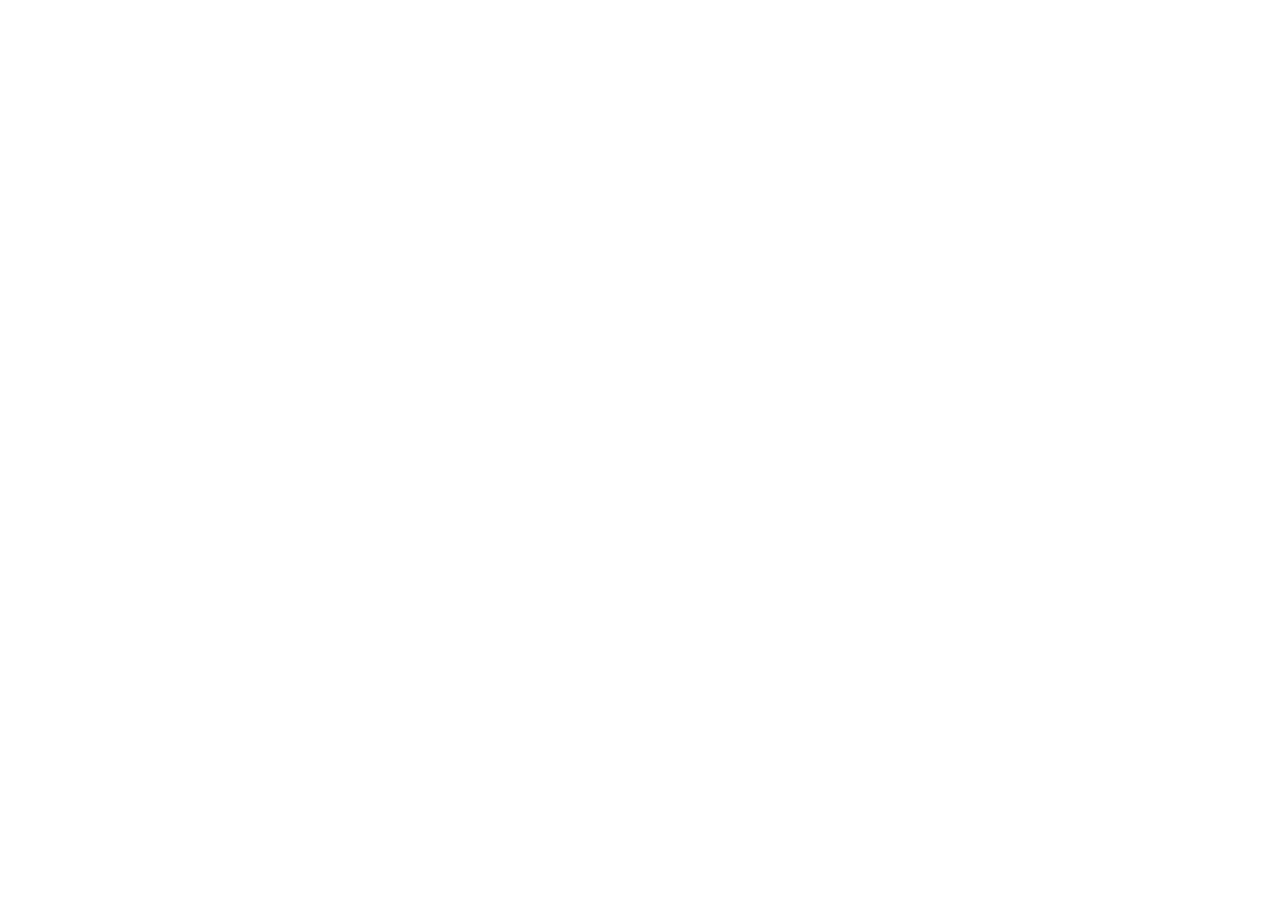
==== index.html @ bed50030 "deploy: 32149f157ea214a6df4cad5ee01e3d56b546dd2a" ====
<!DOCTYPE html>
<html lang="">
  <head>
    <meta charset="utf-8">
    <meta http-equiv="X-UA-Compatible" content="IE=edge">
    <meta name="viewport" content="width=device-width,initial-scale=1.0">
    <link rel="icon" href="favicon.ico">
    <title>RepoSense Report</title>
  <script defer src="js/chunk-vendors.js"></script><script defer src="js/index.js"></script></head>
  <body>
    <noscript>
      <strong>We're sorry but RepoSense Report doesn't work properly without JavaScript enabled. Please enable it to continue.</strong>
    </noscript>
    <div id="app"></div>
    <!-- built files will be auto injected -->
  </body>
</html>
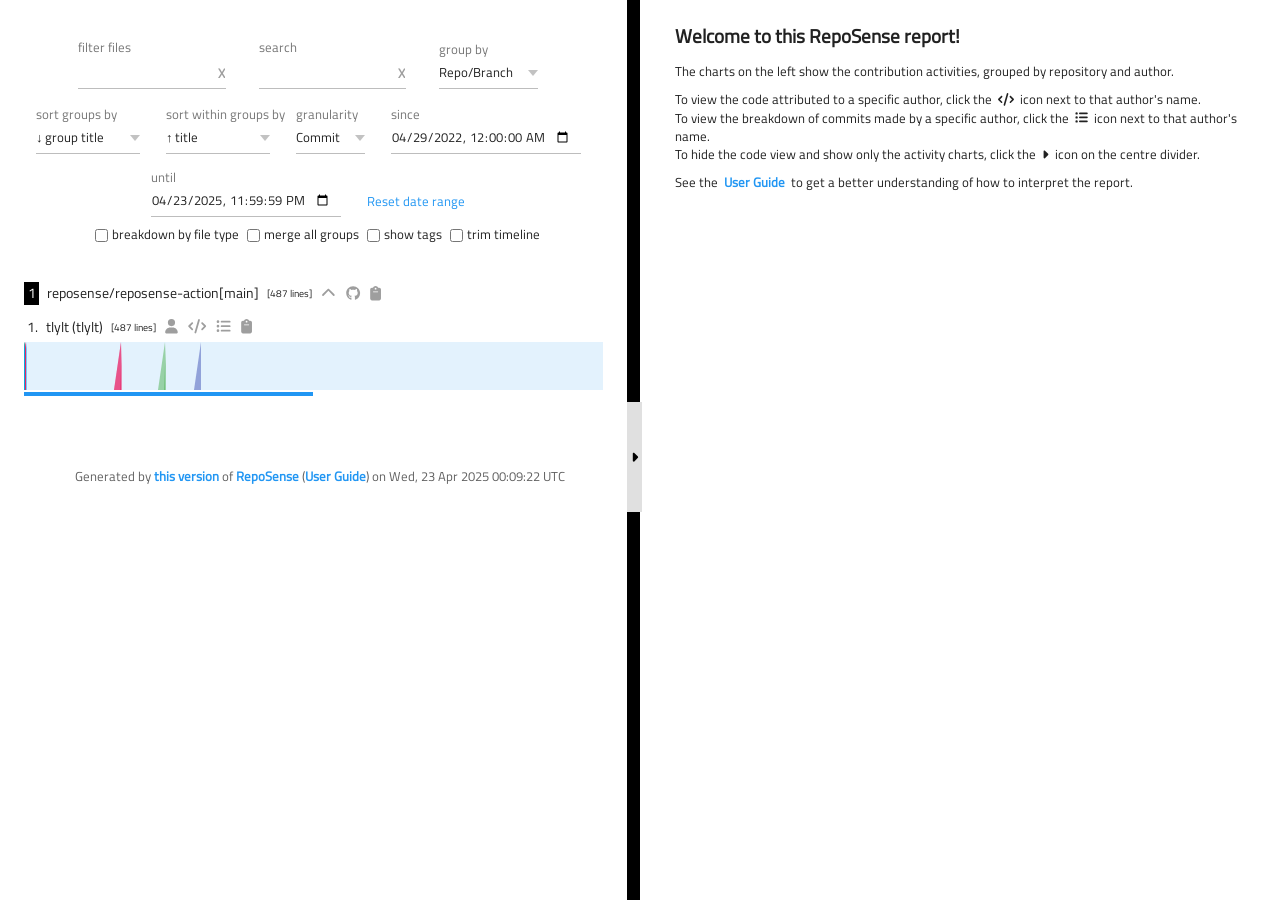
==== commit 907a0f73: "deploy: 32149f157ea214a6df4cad5ee01e3d56b546dd2a" ====
--- a/index.html
+++ b/index.html
@@ -1,17 +1,21 @@
-<!DOCTYPE html>
-<html lang="">
-  <head>
-    <meta charset="utf-8">
-    <meta http-equiv="X-UA-Compatible" content="IE=edge">
-    <meta name="viewport" content="width=device-width,initial-scale=1.0">
-    <link rel="icon" href="favicon.ico">
-    <title>RepoSense Report</title>
-  <script defer src="js/chunk-vendors.js"></script><script defer src="js/index.js"></script></head>
-  <body>
-    <noscript>
-      <strong>We're sorry but RepoSense Report doesn't work properly without JavaScript enabled. Please enable it to continue.</strong>
-    </noscript>
-    <div id="app"></div>
-    <!-- built files will be auto injected -->
-  </body>
-</html>
+<!DOCTYPE html>
+<html lang="">
+  <head>
+    <meta charset="utf-8">
+    <meta http-equiv="X-UA-Compatible" content="IE=edge">
+    <meta name="viewport" content="width=device-width,initial-scale=1.0">
+    <link rel="icon" href="./favicon.ico">
+    <title>RepoSense Report</title>
+    <script type="module" crossorigin src="./assets/index-CnMuSZ1N.js"></script>
+    <link rel="modulepreload" crossorigin href="./assets/vue-vendor-dPXcRnxm.js">
+    <link rel="modulepreload" crossorigin href="./assets/highlight-js-nKnM-URB.js">
+    <link rel="stylesheet" crossorigin href="./assets/index-B0mBpi3J.css">
+  </head>
+  <body>
+    <noscript>
+      <strong>We're sorry but RepoSense Report doesn't work properly without JavaScript enabled. Please enable it to continue.</strong>
+    </noscript>
+    <div id="app"></div>
+    <!-- built files will be auto injected -->
+  </body>
+</html>
--- a/assets/index-B0mBpi3J.css
+++ b/assets/index-B0mBpi3J.css
@@ -0,0 +1 @@
+.markdown[data-v-3e87b3c9]{overflow-x:auto;padding:0 1.5rem}.title[data-v-52ff9225]{overflow-x:auto;padding:0 1.5rem;text-align:initial}.ramp[data-v-3cc13e5b]{background-color:#e3f2fd;font-size:100%;height:3rem;overflow:hidden;position:relative}.ramp__slice[data-v-3cc13e5b]{border-left-color:#0000;border-left-style:solid;display:block;height:0;position:absolute;width:0}.ramp__slice--color0[data-v-3cc13e5b]{border-bottom:3rem rgba(255,152,0,.5) solid}.ramp__slice--color1[data-v-3cc13e5b]{border-bottom:3rem rgba(3,169,244,.5) solid}.ramp__slice--color2[data-v-3cc13e5b]{border-bottom:3rem rgba(76,175,80,.5) solid}.ramp__slice--color3[data-v-3cc13e5b]{border-bottom:3rem rgba(63,81,181,.5) solid}.ramp__slice--color4[data-v-3cc13e5b]{border-bottom:3rem rgba(233,30,99,.5) solid}.ramp__slice--color-deletes[data-v-3cc13e5b]{border-bottom:3rem rgba(244,67,54,.7) solid}.ramp-padding[data-v-3cc13e5b]{height:100%;position:relative}.date-indicators[data-v-3cc13e5b]{color:#616161;display:flex;justify-content:space-between;padding-top:1px}.stacked-bar-container[data-v-548faf88]{display:flex;flex-wrap:wrap}.stacked-bar__contrib--bar[data-v-548faf88]{background-color:#2196f3;height:4px;margin-top:2px}.commit-message[data-v-55b24e1c]{border:1px solid transparent;padding:5px}.commit-message[data-v-55b24e1c]:focus,.commit-message[data-v-55b24e1c]:focus-within{border:1px solid #2196F3}.commit-message.active .body[data-v-55b24e1c]{background-color:#fff;border:1px solid #616161;display:grid;margin:.25rem 0;overflow-x:auto;padding:.4rem;resize:none}.commit-message.active .body pre[data-v-55b24e1c]{font-family:SFMono-Regular,Consolas,Liberation Mono,Menlo,monospace;font-size:.75rem;position:relative}.commit-message.active .body pre .dashed-border[data-v-55b24e1c]{border-right:1px dashed #9E9E9E;height:100%;pointer-events:none;position:absolute;top:0;width:72ch}.commit-message .code-merge-icon[data-v-55b24e1c]{color:#9e9e9e}.commit-message .code-merge-icon .fa-code-merge[data-v-55b24e1c]{width:.65rem}.commit-message .body[data-v-55b24e1c]{display:none}.commit-message .tag[data-v-55b24e1c]{cursor:pointer}.commit-message .tag[data-v-55b24e1c]:focus{border:1px solid #2196F3;outline:none}.commit-message--button[data-v-55b24e1c]{color:#9e9e9e;padding-left:.5rem}.commit-message--button[data-v-55b24e1c]:hover{cursor:pointer}.commit-message pre[data-v-55b24e1c]{margin:0}.commit-message span.loc[data-v-55b24e1c]{color:#9e9e9e}.commit-message .message-title[data-v-55b24e1c]{font-family:SFMono-Regular,Consolas,Liberation Mono,Menlo,monospace;font-size:.75rem;display:inline}.commit-message .message-title .within-border[data-v-55b24e1c]{display:inline}.commit-message .message-title .not-within-border[data-v-55b24e1c]{border-left:1px dashed #9E9E9E;display:inline}.all-checkbox[data-v-f1dfdb49]{background-color:#000;color:#fff}.mui-checkbox--fileType[data-v-f1dfdb49]{vertical-align:middle}.tag[data-v-beac36b0]{font-size:.65rem;font-weight:400;background:#757575;border-radius:5px;color:#fff;display:inline-block;margin:.2rem .2rem .2rem 0;padding:0 3px}.tag .fa-tags[data-v-beac36b0]{width:.65rem}#tab-zoom .zoom__title--granularity[data-v-beac36b0]{font-size:.65rem;font-weight:400;margin-top:.5rem}#tab-zoom .zoom__title--tags[data-v-beac36b0]{margin:.25rem 0}#tab-zoom .zoom__title--tags .tag[data-v-beac36b0]{cursor:pointer}#tab-zoom .zoom__toggle-commit-message-body[data-v-beac36b0]{padding-top:10px}#tab-zoom .zoom__day[data-v-beac36b0],#tab-zoom .zoom__title[data-v-beac36b0]{font-size:.8rem;font-weight:400}#tab-zoom .zoom__day h3[data-v-beac36b0],#tab-zoom .zoom__title h3[data-v-beac36b0]{font-size:1.2rem;font-weight:700}.tag[data-v-2cfc7117]{font-size:.65rem;font-weight:400;background:#757575;border-radius:5px;color:#fff;display:inline-block;margin:.2rem .2rem .2rem 0;padding:0 3px}.tag .fa-tags[data-v-2cfc7117]{width:.65rem}.blurb-wrapper[data-v-2cfc7117]{padding-bottom:5px}.blurb-wrapper .blurb[data-v-2cfc7117]{background-color:#f6f8fa;border-color:#e9ebef;border-radius:4px;border-style:solid;border-width:1px;overflow-y:hidden;padding-top:10px;text-align:initial}.logo{display:flex;justify-content:flex-end;margin-top:5px}#summary .summary-status{text-align:center}#summary .icon-button{color:#9e9e9e;padding:0 1.2px;text-decoration:none;cursor:pointer}#summary .broken-link .icon-button{cursor:default}#summary .summary-picker{align-items:center;display:flex;flex-flow:row wrap;justify-content:center;margin-bottom:2rem}#summary .summary-picker__section{align-items:inherit;display:flex;flex:0 1 auto;flex-flow:inherit;justify-content:inherit}#summary .summary-picker__checkboxes label{margin-left:.5rem}#summary .summary-picker__checkboxes span{margin-left:.25rem}#summary .summary-picker .mui-textfield,#summary .summary-picker .mui-select{font-size:.8rem;font-weight:400;margin:.5rem;padding-right:10px}#summary .summary-picker .mui-btn{font-size:.8rem;font-weight:400;background:transparent;box-shadow:none;color:#9e9e9e;font-weight:700;left:-8px;margin:0;padding:0;vertical-align:middle}#summary .summary-picker .search_box,#summary .summary-picker .filter_file{align-items:center;display:flex}#summary .summary-picker input{font-size:.8rem;font-weight:400;padding-right:10px}#summary .summary-picker label{font-size:.8rem;font-weight:400;overflow-y:hidden;text-align:left;width:fit-content}#summary .summary-picker input,#summary .summary-picker select{font-size:.8rem;font-weight:400}#summary .summary-charts{margin-bottom:1.4rem}#summary .summary-charts__title{align-items:center;display:flex;flex-wrap:wrap;font-weight:700;text-align:left}#summary .summary-charts__title>*{padding-right:.5rem}#summary .summary-charts__title--index{background:#000;color:#fff;overflow:hidden;padding:.1em .25em;vertical-align:middle;font-size:.9rem;font-weight:400}#summary .summary-charts__title--groupname{font-size:.9rem;font-weight:400;padding:.5rem}#summary .summary-charts__title--percentile{font-size:.65rem;font-weight:400;color:#9e9e9e;margin-left:auto}#summary .summary-charts__title--contribution{font-size:.65rem;font-weight:400;display:inline}#summary .summary-charts__title--tags{margin:.25rem 0}#summary .summary-charts__fileType--breakdown{overflow-y:hidden}#summary .summary-charts__fileType--breakdown__legend{font-size:.8rem;font-weight:400;display:inline;float:left}#summary .summary-chart{display:inline-block;margin-bottom:1rem;position:relative;text-align:left;width:100%}#summary .summary-chart__title{align-items:center;clear:left;display:flex}#summary .summary-chart__title>*{padding-right:.5rem}#summary .summary-chart__title--index{margin-left:3px}#summary .summary-chart__title--repo{font-weight:700}#summary .summary-chart__title--index:after{content:"."}#summary .summary-chart__title--repo{padding-right:.25rem}#summary .summary-chart__title--contribution{font-size:.65rem;font-weight:400}#summary .summary-chart__title--percentile{font-size:.65rem;font-weight:400;color:#9e9e9e;margin-left:auto;padding-right:0}#summary .summary-chart__ramp{position:relative}#summary .summary-chart__ramp .overlay{height:100%;position:absolute;top:0}#summary .summary-chart__ramp .overlay.show{background-color:#ffffff80;border:1px dashed #000}#summary .summary-chart__ramp .overlay.edge{border-right:1px dashed #000}#summary .active-icon{background-color:#4caf50;border-radius:2px;color:#fff}#summary .active-background{background-color:#fff59d}.error-message-box__show-more-container{display:flex;justify-content:flex-end;margin-top:.3rem}.hljs{background:#fff;color:#333;display:block;overflow-x:auto;padding:.5em}.hljs-comment,.hljs-meta{color:#5d635a}.hljs-variable,.hljs-template-variable,.hljs-strong,.hljs-emphasis,.hljs-quote{color:#df5000}.hljs-keyword,.hljs-selector-tag,.hljs-type{color:#d73a49}.hljs-literal,.hljs-symbol,.hljs-bullet,.hljs-attribute{color:#0086b3}.hljs-section,.hljs-name{color:#468c5a}.hljs-tag{color:#333}.hljs-title,.hljs-attr,.hljs-selector-id,.hljs-selector-class,.hljs-selector-attr,.hljs-selector-pseudo{color:#6f42c1}.hljs-addition{background-color:#eaffea;color:#55a532}.hljs-deletion{background-color:#ffecec;color:#bd2c00}.hljs-link{text-decoration:underline}.hljs-number{color:#005cc5}.hljs-string{color:#032f62}.segment{border-left:.25rem solid #4CAF50}.segment .code{background-color:#bff6cf;padding-left:1rem}.segment .line-number{color:#9e9e9e;float:left;-webkit-touch-callout:none;-webkit-user-select:none;-khtml-user-select:none;-moz-user-select:none;-ms-user-select:none;user-select:none;width:2rem}.segment .line-number [class^=hljs]{color:#9e9e9e}.segment .line-content{padding-left:2rem;word-break:break-word}.segment.isNotFullCredit .code{background-color:#e6ffed}.segment.untouched{border-left:.25rem solid #BDBDBD;height:20px;position:relative}.segment.untouched.active{height:auto}.segment.untouched.active .code{background-color:#fff}.segment.untouched .closer{cursor:pointer;margin:.2rem 0 0 -.45rem;position:absolute}.segment.untouched .closer.bottom{margin:-1.05rem 0 0 -.45rem}.segment.untouched .closer .icon{background-color:#fff;color:#9e9e9e;width:.75em}.file-content{background-color:#fafbfc;border:solid #E1E4E8;border-radius:0 0 4px 4px;border-width:0 1px 1px 1px}.files{clear:left}.files .file pre{font-family:SFMono-Regular,Consolas,Liberation Mono,Menlo,monospace;font-size:.75rem;display:grid;margin-top:0}.files .file pre .hljs{display:inherit;padding:0;white-space:pre-wrap}.files .ignored-tag{background-color:#000;color:#fff}.files .title{font-size:.9rem;font-weight:400;background-color:#fafbfc;border:1px solid #E1E4E8;border-radius:4px 4px 0 0;display:flex;flex-wrap:wrap;margin-top:1rem;padding:.3em .5em;position:unset;top:0;white-space:pre-wrap;word-break:break-all;z-index:10}.files .title.sticky{position:sticky}.files .title.max-zIndex{z-index:250}.files .title .caret{cursor:pointer;order:-2;overflow-wrap:break-word}.files .title .index{order:-2}.files .title .path .in{color:#757575}.files .title .loc{color:#9e9e9e}.files .title .button{color:#9e9e9e;margin-left:.5rem;text-decoration:none}.files .title .icons{margin-right:8px;vertical-align:middle}.files .title .selected-parameter{font-weight:700}.files .title .selected-label{font-size:.8rem;font-weight:400;order:-1}.files .title .author-breakdown{overflow-y:hidden}.files .title .author-breakdown__legend{font-size:.8rem;font-weight:400;display:inline;float:left;padding-right:8px}.files .binary-segment{background-color:#fff}.files .binary-segment .indicator{float:left;font-weight:700;padding-left:1rem}.files .binary-segment .bin-text{color:#424242;padding-left:4rem}.files .ignored-segment{background-color:#fff}.files .ignored-segment .ignore-text{color:#424242;padding-left:4rem}#tab-authorship .title .contribution .radio-button--search{float:left;margin:1.75rem 2rem 0 0}#tab-authorship .title .contribution .radio-button--checkbox{float:left;margin:0 2rem 0 0;vertical-align:middle}#tab-authorship .title .contribution .mui-form--inline{font-size:.8rem;font-weight:400;align-items:flex-end;display:flex;flex-wrap:wrap}#tab-authorship .title .contribution .mui-form--inline #search{font-size:.8rem;font-weight:400;margin-top:1.25rem;min-width:130px;padding:.5rem 1rem .25rem;width:70%}#tab-authorship .title .contribution .mui-form--inline #submit-button{font-size:.8rem;font-weight:400;background-color:#2196f3;color:#fff;margin:1rem 0 0 .25rem;padding:.5rem 1rem .25rem}#tab-authorship .title .contribution .searchbox{margin-bottom:1em}#tab-authorship .title .contribution .select{font-weight:700}#tab-authorship .title .contribution .loc{font-weight:bolder}#tab-authorship .title .contribution .mui-checkbox--fileType{vertical-align:middle}#tab-authorship .title .contribution .binary-fileType,#tab-authorship .title .contribution .ignored-fileType{background-color:#fff;color:#424242}#tab-authorship .files{clear:left}#tab-authorship .empty{text-align:center}#tab-authorship .background-color-legend{align-items:center;display:flex;flex-direction:row}#tab-authorship .background-color-legend .bold{font-weight:700}#tab-authorship .background-color-legend .color-circle{border:1px solid lightgrey;border-radius:50%;margin-left:5px;margin-right:5px;min-height:15px;min-width:15px}#tab-authorship .background-color-legend .full-credit-color{background-color:#bff6cf}#tab-authorship .background-color-legend .full-credit-color.isMergeGroup{background-color:#bdbdbd}#tab-authorship .background-color-legend .partial-credit-color{background-color:#e6ffed}#tab-authorship .background-color-legend .partial-credit-color.isMergeGroup{background-color:#eee}/*! normalize.css v8.0.0 | MIT License | github.com/necolas/normalize.css */hr{-webkit-box-sizing:content-box;box-sizing:content-box;height:0;overflow:visible}abbr[title]{border-bottom:none;text-decoration:underline;-webkit-text-decoration:underline dotted;text-decoration:underline dotted}[type=button],[type=reset],[type=submit],button{-webkit-appearance:button}[type=button]::-moz-focus-inner,[type=reset]::-moz-focus-inner,[type=submit]::-moz-focus-inner,button::-moz-focus-inner{border-style:none;padding:0}[type=button]:-moz-focusring,[type=reset]:-moz-focusring,[type=submit]:-moz-focusring,button:-moz-focusring{outline:1px dotted ButtonText}legend{-webkit-box-sizing:border-box;box-sizing:border-box;color:inherit;display:table;max-width:100%;padding:0;white-space:normal}[type=checkbox],[type=radio]{-webkit-box-sizing:border-box;box-sizing:border-box;padding:0}html{-webkit-tap-highlight-color:transparent}body{font-family:Arial,Verdana,Tahoma;font-size:14px;font-weight:400;line-height:1.429;color:#000000de;background-color:#fff}a{color:#2196f3;text-decoration:none}a:focus,a:hover{text-decoration:underline}a:focus{outline:thin dotted;outline:5px auto -webkit-focus-ring-color;outline-offset:-2px}p{margin:0 0 10px}ol,ul{margin-top:0;margin-bottom:10px}hr{margin-top:20px;margin-bottom:20px;border:0;height:1px;background-color:#0000001f}strong{font-weight:700}abbr[title]{cursor:help;-webkit-text-decoration-color:#2196F3;text-decoration-color:#2196f3}h1,h2,h3{margin-top:20px;margin-bottom:10px}h4,h5,h6{margin-top:10px;margin-bottom:10px}.mui--appbar-height{height:56px}.mui--appbar-min-height,.mui-appbar{min-height:56px}.mui--appbar-line-height{line-height:56px}.mui--appbar-top{top:56px}@media (orientation:landscape) and (max-height:480px){.mui--appbar-height{height:48px}.mui--appbar-min-height,.mui-appbar{min-height:48px}.mui--appbar-line-height{line-height:48px}.mui--appbar-top{top:48px}}@media (min-width:480px){.mui--appbar-height{height:64px}.mui--appbar-min-height,.mui-appbar{min-height:64px}.mui--appbar-line-height{line-height:64px}.mui--appbar-top{top:64px}}.mui-appbar{background-color:#2196f3;color:#fff}.mui-btn{font-weight:500;line-height:18px;text-transform:uppercase;color:#000000de;background-color:#fff;-webkit-transition:all .2s ease-in-out;transition:all .2s ease-in-out;display:inline-block;height:36px;padding:0 26px;margin:6px 0;border:none;border-radius:2px;cursor:pointer;-ms-touch-action:manipulation;touch-action:manipulation;background-image:none;text-align:center;line-height:36px;vertical-align:middle;white-space:nowrap;-webkit-user-select:none;-moz-user-select:none;-ms-user-select:none;user-select:none;font-size:14px;font-family:inherit;letter-spacing:.03em;position:relative;overflow:hidden}.mui-btn:active,.mui-btn:focus,.mui-btn:hover{color:#000000de;background-color:#fff}.mui-btn[disabled]:active,.mui-btn[disabled]:focus,.mui-btn[disabled]:hover{color:#000000de;background-color:#fff}.mui-btn.mui-btn--flat{color:#000000de;background-color:transparent}.mui-btn.mui-btn--flat:active,.mui-btn.mui-btn--flat:focus,.mui-btn.mui-btn--flat:hover{color:#000000de;background-color:#f2f2f2}.mui-btn.mui-btn--flat[disabled]:active,.mui-btn.mui-btn--flat[disabled]:focus,.mui-btn.mui-btn--flat[disabled]:hover{color:#000000de;background-color:transparent}.mui-btn:active,.mui-btn:focus,.mui-btn:hover{outline:0;text-decoration:none;color:#000000de}.mui-btn:focus,.mui-btn:hover{-webkit-box-shadow:0 0 2px rgba(0,0,0,.12),0 2px 2px rgba(0,0,0,.2);box-shadow:0 0 2px #0000001f,0 2px 2px #0003}@media all and (-ms-high-contrast:none),(-ms-high-contrast:active){.mui-btn:focus,.mui-btn:hover{-webkit-box-shadow:0 -1px 2px rgba(0,0,0,.12),-1px 0 2px rgba(0,0,0,.12),0 0 2px rgba(0,0,0,.12),0 2px 2px rgba(0,0,0,.2);box-shadow:0 -1px 2px #0000001f,-1px 0 2px #0000001f,0 0 2px #0000001f,0 2px 2px #0003}}@supports (-ms-ime-align:auto){.mui-btn:focus,.mui-btn:hover{-webkit-box-shadow:0 -1px 2px rgba(0,0,0,.12),-1px 0 2px rgba(0,0,0,.12),0 0 2px rgba(0,0,0,.12),0 2px 2px rgba(0,0,0,.2);box-shadow:0 -1px 2px #0000001f,-1px 0 2px #0000001f,0 0 2px #0000001f,0 2px 2px #0003}}.mui-btn:active:hover{-webkit-box-shadow:0 0 4px rgba(0,0,0,.12),1px 3px 4px rgba(0,0,0,.2);box-shadow:0 0 4px #0000001f,1px 3px 4px #0003}@media all and (-ms-high-contrast:none),(-ms-high-contrast:active){.mui-btn:active:hover{-webkit-box-shadow:0 -1px 2px rgba(0,0,0,.12),-1px 0 2px rgba(0,0,0,.12),0 0 4px rgba(0,0,0,.12),1px 3px 4px rgba(0,0,0,.2);box-shadow:0 -1px 2px #0000001f,-1px 0 2px #0000001f,0 0 4px #0000001f,1px 3px 4px #0003}}@supports (-ms-ime-align:auto){.mui-btn:active:hover{-webkit-box-shadow:0 -1px 2px rgba(0,0,0,.12),-1px 0 2px rgba(0,0,0,.12),0 0 4px rgba(0,0,0,.12),1px 3px 4px rgba(0,0,0,.2);box-shadow:0 -1px 2px #0000001f,-1px 0 2px #0000001f,0 0 4px #0000001f,1px 3px 4px #0003}}.mui-btn.mui--is-disabled,.mui-btn:disabled{cursor:not-allowed;pointer-events:none;opacity:.6;-webkit-box-shadow:none;box-shadow:none}.mui-btn+.mui-btn{margin-left:8px}.mui-btn--flat{background-color:transparent}.mui-btn--flat:active,.mui-btn--flat:active:hover,.mui-btn--flat:focus,.mui-btn--flat:hover{-webkit-box-shadow:none;box-shadow:none;background-color:#f2f2f2}.mui-btn--fab,.mui-btn--raised{-webkit-box-shadow:0 0 2px rgba(0,0,0,.12),0 2px 2px rgba(0,0,0,.2);box-shadow:0 0 2px #0000001f,0 2px 2px #0003}@media all and (-ms-high-contrast:none),(-ms-high-contrast:active){.mui-btn--fab,.mui-btn--raised{-webkit-box-shadow:0 -1px 2px rgba(0,0,0,.12),-1px 0 2px rgba(0,0,0,.12),0 0 2px rgba(0,0,0,.12),0 2px 2px rgba(0,0,0,.2);box-shadow:0 -1px 2px #0000001f,-1px 0 2px #0000001f,0 0 2px #0000001f,0 2px 2px #0003}}@supports (-ms-ime-align:auto){.mui-btn--fab,.mui-btn--raised{-webkit-box-shadow:0 -1px 2px rgba(0,0,0,.12),-1px 0 2px rgba(0,0,0,.12),0 0 2px rgba(0,0,0,.12),0 2px 2px rgba(0,0,0,.2);box-shadow:0 -1px 2px #0000001f,-1px 0 2px #0000001f,0 0 2px #0000001f,0 2px 2px #0003}}.mui-btn--fab:active,.mui-btn--raised:active{-webkit-box-shadow:0 0 4px rgba(0,0,0,.12),1px 3px 4px rgba(0,0,0,.2);box-shadow:0 0 4px #0000001f,1px 3px 4px #0003}@media all and (-ms-high-contrast:none),(-ms-high-contrast:active){.mui-btn--fab:active,.mui-btn--raised:active{-webkit-box-shadow:0 -1px 2px rgba(0,0,0,.12),-1px 0 2px rgba(0,0,0,.12),0 0 4px rgba(0,0,0,.12),1px 3px 4px rgba(0,0,0,.2);box-shadow:0 -1px 2px #0000001f,-1px 0 2px #0000001f,0 0 4px #0000001f,1px 3px 4px #0003}}@supports (-ms-ime-align:auto){.mui-btn--fab:active,.mui-btn--raised:active{-webkit-box-shadow:0 -1px 2px rgba(0,0,0,.12),-1px 0 2px rgba(0,0,0,.12),0 0 4px rgba(0,0,0,.12),1px 3px 4px rgba(0,0,0,.2);box-shadow:0 -1px 2px #0000001f,-1px 0 2px #0000001f,0 0 4px #0000001f,1px 3px 4px #0003}}.mui-btn--fab{position:relative;padding:0;width:55px;height:55px;line-height:55px;border-radius:50%;z-index:1}.mui-btn--primary{color:#fff;background-color:#2196f3}.mui-btn--primary:active,.mui-btn--primary:focus,.mui-btn--primary:hover{color:#fff;background-color:#39a1f4}.mui-btn--primary[disabled]:active,.mui-btn--primary[disabled]:focus,.mui-btn--primary[disabled]:hover{color:#fff;background-color:#2196f3}.mui-btn--primary.mui-btn--flat{color:#2196f3;background-color:transparent}.mui-btn--primary.mui-btn--flat:active,.mui-btn--primary.mui-btn--flat:focus,.mui-btn--primary.mui-btn--flat:hover{color:#2196f3;background-color:#f2f2f2}.mui-btn--primary.mui-btn--flat[disabled]:active,.mui-btn--primary.mui-btn--flat[disabled]:focus,.mui-btn--primary.mui-btn--flat[disabled]:hover{color:#2196f3;background-color:transparent}.mui-btn--dark{color:#fff;background-color:#424242}.mui-btn--dark:active,.mui-btn--dark:focus,.mui-btn--dark:hover{color:#fff;background-color:#4f4f4f}.mui-btn--dark[disabled]:active,.mui-btn--dark[disabled]:focus,.mui-btn--dark[disabled]:hover{color:#fff;background-color:#424242}.mui-btn--dark.mui-btn--flat{color:#424242;background-color:transparent}.mui-btn--dark.mui-btn--flat:active,.mui-btn--dark.mui-btn--flat:focus,.mui-btn--dark.mui-btn--flat:hover{color:#424242;background-color:#f2f2f2}.mui-btn--dark.mui-btn--flat[disabled]:active,.mui-btn--dark.mui-btn--flat[disabled]:focus,.mui-btn--dark.mui-btn--flat[disabled]:hover{color:#424242;background-color:transparent}.mui-btn--danger{color:#fff;background-color:#f44336}.mui-btn--danger:active,.mui-btn--danger:focus,.mui-btn--danger:hover{color:#fff;background-color:#f55a4e}.mui-btn--danger[disabled]:active,.mui-btn--danger[disabled]:focus,.mui-btn--danger[disabled]:hover{color:#fff;background-color:#f44336}.mui-btn--danger.mui-btn--flat{color:#f44336;background-color:transparent}.mui-btn--danger.mui-btn--flat:active,.mui-btn--danger.mui-btn--flat:focus,.mui-btn--danger.mui-btn--flat:hover{color:#f44336;background-color:#f2f2f2}.mui-btn--danger.mui-btn--flat[disabled]:active,.mui-btn--danger.mui-btn--flat[disabled]:focus,.mui-btn--danger.mui-btn--flat[disabled]:hover{color:#f44336;background-color:transparent}.mui-btn--accent{color:#fff;background-color:#ff4081}.mui-btn--accent:active,.mui-btn--accent:focus,.mui-btn--accent:hover{color:#fff;background-color:#ff5a92}.mui-btn--accent[disabled]:active,.mui-btn--accent[disabled]:focus,.mui-btn--accent[disabled]:hover{color:#fff;background-color:#ff4081}.mui-btn--accent.mui-btn--flat{color:#ff4081;background-color:transparent}.mui-btn--accent.mui-btn--flat:active,.mui-btn--accent.mui-btn--flat:focus,.mui-btn--accent.mui-btn--flat:hover{color:#ff4081;background-color:#f2f2f2}.mui-btn--accent.mui-btn--flat[disabled]:active,.mui-btn--accent.mui-btn--flat[disabled]:focus,.mui-btn--accent.mui-btn--flat[disabled]:hover{color:#ff4081;background-color:transparent}.mui-btn--small{height:30.6px;line-height:30.6px;padding:0 16px;font-size:13px}.mui-btn--large{height:54px;line-height:54px;padding:0 26px;font-size:14px}.mui-btn--fab.mui-btn--small{width:44px;height:44px;line-height:44px}.mui-btn--fab.mui-btn--large{width:75px;height:75px;line-height:75px}.mui-checkbox,.mui-radio{position:relative;display:block;margin-top:10px;margin-bottom:10px}.mui-checkbox>label,.mui-radio>label{min-height:20px;padding-left:20px;margin-bottom:0;font-weight:400;cursor:pointer}.mui-checkbox input:disabled,.mui-radio input:disabled{cursor:not-allowed}.mui-checkbox input:focus,.mui-radio input:focus{outline:thin dotted;outline:5px auto -webkit-focus-ring-color;outline-offset:-2px}.mui-checkbox--inline>label>input[type=checkbox],.mui-checkbox>label>input[type=checkbox],.mui-radio--inline>label>input[type=radio],.mui-radio>label>input[type=radio]{position:absolute;margin-left:-20px;margin-top:4px}.mui-checkbox+.mui-checkbox,.mui-radio+.mui-radio{margin-top:-5px}.mui-checkbox--inline,.mui-radio--inline{display:inline-block;padding-left:20px;margin-bottom:0;vertical-align:middle;font-weight:400;cursor:pointer}.mui-checkbox--inline>input[type=checkbox],.mui-checkbox--inline>input[type=radio],.mui-checkbox--inline>label>input[type=checkbox],.mui-checkbox--inline>label>input[type=radio],.mui-radio--inline>input[type=checkbox],.mui-radio--inline>input[type=radio],.mui-radio--inline>label>input[type=checkbox],.mui-radio--inline>label>input[type=radio]{margin:4px 0 0;line-height:normal}.mui-checkbox--inline+.mui-checkbox--inline,.mui-radio--inline+.mui-radio--inline{margin-top:0;margin-left:10px}.mui-container{-webkit-box-sizing:border-box;box-sizing:border-box;margin-right:auto;margin-left:auto;padding-left:15px;padding-right:15px}.mui-container:after,.mui-container:before{content:" ";display:table}.mui-container:after{clear:both}@media (min-width:544px){.mui-container{max-width:570px}}@media (min-width:768px){.mui-container{max-width:740px}}@media (min-width:992px){.mui-container{max-width:960px}}@media (min-width:1200px){.mui-container{max-width:1170px}}.mui-container-fluid{-webkit-box-sizing:border-box;box-sizing:border-box;margin-right:auto;margin-left:auto;padding-left:15px;padding-right:15px}.mui-container-fluid:after,.mui-container-fluid:before{content:" ";display:table}.mui-container-fluid:after{clear:both}.mui-divider{display:block;height:1px;background-color:#0000001f}.mui--divider-top{border-top:1px solid rgba(0,0,0,.12)}.mui--divider-bottom{border-bottom:1px solid rgba(0,0,0,.12)}.mui--divider-left{border-left:1px solid rgba(0,0,0,.12)}.mui--divider-right{border-right:1px solid rgba(0,0,0,.12)}.mui-dropdown{display:inline-block;position:relative}[data-mui-toggle=dropdown]{outline:0}.mui-dropdown__menu{position:absolute;display:none;min-width:160px;padding:5px 0;margin:2px 0 0;list-style:none;font-size:14px;text-align:left;background-color:#fff;border-radius:2px;z-index:1;background-clip:padding-box}@media all and (-ms-high-contrast:none),(-ms-high-contrast:active){.mui-dropdown__menu{border-top:1px solid rgba(0,0,0,.12);border-left:1px solid rgba(0,0,0,.12)}}@supports (-ms-ime-align:auto){.mui-dropdown__menu{border-top:1px solid rgba(0,0,0,.12);border-left:1px solid rgba(0,0,0,.12)}}.mui-dropdown__menu.mui--is-open{display:block}.mui-dropdown__menu>li>a{display:block;padding:3px 20px;clear:both;font-weight:400;line-height:1.429;color:#000000de;text-decoration:none;white-space:nowrap}.mui-dropdown__menu>li>a:focus,.mui-dropdown__menu>li>a:hover{text-decoration:none;color:#000000de;background-color:#eee}.mui-dropdown__menu>.mui--is-disabled>a,.mui-dropdown__menu>.mui--is-disabled>a:focus,.mui-dropdown__menu>.mui--is-disabled>a:hover{color:#eee}.mui-dropdown__menu>.mui--is-disabled>a:focus,.mui-dropdown__menu>.mui--is-disabled>a:hover{text-decoration:none;background-color:transparent;background-image:none;cursor:not-allowed}.mui-dropdown__menu--right{left:auto;right:0}.mui-dropdown--up>.mui-dropdown__menu{margin:0 0 2px}.mui-dropdown--right>.mui-dropdown__menu{margin:0 0 0 2px}.mui-dropdown--left>.mui-dropdown__menu{margin:0 2px 0 0}.mui-form legend{display:block;width:100%;padding:0;margin-bottom:10px;font-size:21px;color:#000000de;line-height:inherit;border:0}.mui-form fieldset{border:0;padding:0;margin:0 0 20px}@media (min-width:544px){.mui-form--inline .mui-textfield{display:inline-block;vertical-align:bottom;margin-bottom:0}.mui-form--inline .mui-checkbox,.mui-form--inline .mui-radio{display:inline-block;margin-top:0;margin-bottom:0;vertical-align:middle}.mui-form--inline .mui-checkbox>label,.mui-form--inline .mui-radio>label{padding-left:0}.mui-form--inline .mui-checkbox>label>input[type=checkbox],.mui-form--inline .mui-radio>label>input[type=radio]{position:relative;margin-left:0}.mui-form--inline .mui-select{display:inline-block;vertical-align:bottom;margin-bottom:0}.mui-form--inline .mui-btn{margin-bottom:0;margin-top:0;vertical-align:bottom}}.mui-row{margin-left:-15px;margin-right:-15px}.mui-row:after,.mui-row:before{content:" ";display:table}.mui-row:after{clear:both}.mui-col-lg-1,.mui-col-lg-10,.mui-col-lg-11,.mui-col-lg-12,.mui-col-lg-2,.mui-col-lg-3,.mui-col-lg-4,.mui-col-lg-5,.mui-col-lg-6,.mui-col-lg-7,.mui-col-lg-8,.mui-col-lg-9,.mui-col-md-1,.mui-col-md-10,.mui-col-md-11,.mui-col-md-12,.mui-col-md-2,.mui-col-md-3,.mui-col-md-4,.mui-col-md-5,.mui-col-md-6,.mui-col-md-7,.mui-col-md-8,.mui-col-md-9,.mui-col-sm-1,.mui-col-sm-10,.mui-col-sm-11,.mui-col-sm-12,.mui-col-sm-2,.mui-col-sm-3,.mui-col-sm-4,.mui-col-sm-5,.mui-col-sm-6,.mui-col-sm-7,.mui-col-sm-8,.mui-col-sm-9,.mui-col-xs-1,.mui-col-xs-10,.mui-col-xs-11,.mui-col-xs-12,.mui-col-xs-2,.mui-col-xs-3,.mui-col-xs-4,.mui-col-xs-5,.mui-col-xs-6,.mui-col-xs-7,.mui-col-xs-8,.mui-col-xs-9{-webkit-box-sizing:border-box;box-sizing:border-box;min-height:1px;padding-left:15px;padding-right:15px}.mui-col-xs-1,.mui-col-xs-10,.mui-col-xs-11,.mui-col-xs-12,.mui-col-xs-2,.mui-col-xs-3,.mui-col-xs-4,.mui-col-xs-5,.mui-col-xs-6,.mui-col-xs-7,.mui-col-xs-8,.mui-col-xs-9{float:left}.mui-col-xs-1{width:8.3333333333%}.mui-col-xs-2{width:16.6666666667%}.mui-col-xs-3{width:25%}.mui-col-xs-4{width:33.3333333333%}.mui-col-xs-5{width:41.6666666667%}.mui-col-xs-6{width:50%}.mui-col-xs-7{width:58.3333333333%}.mui-col-xs-8{width:66.6666666667%}.mui-col-xs-9{width:75%}.mui-col-xs-10{width:83.3333333333%}.mui-col-xs-11{width:91.6666666667%}.mui-col-xs-12{width:100%}.mui-col-xs-offset-0{margin-left:0}.mui-col-xs-offset-1{margin-left:8.3333333333%}.mui-col-xs-offset-2{margin-left:16.6666666667%}.mui-col-xs-offset-3{margin-left:25%}.mui-col-xs-offset-4{margin-left:33.3333333333%}.mui-col-xs-offset-5{margin-left:41.6666666667%}.mui-col-xs-offset-6{margin-left:50%}.mui-col-xs-offset-7{margin-left:58.3333333333%}.mui-col-xs-offset-8{margin-left:66.6666666667%}.mui-col-xs-offset-9{margin-left:75%}.mui-col-xs-offset-10{margin-left:83.3333333333%}.mui-col-xs-offset-11{margin-left:91.6666666667%}.mui-col-xs-offset-12{margin-left:100%}@media (min-width:544px){.mui-col-sm-1,.mui-col-sm-10,.mui-col-sm-11,.mui-col-sm-12,.mui-col-sm-2,.mui-col-sm-3,.mui-col-sm-4,.mui-col-sm-5,.mui-col-sm-6,.mui-col-sm-7,.mui-col-sm-8,.mui-col-sm-9{float:left}.mui-col-sm-1{width:8.3333333333%}.mui-col-sm-2{width:16.6666666667%}.mui-col-sm-3{width:25%}.mui-col-sm-4{width:33.3333333333%}.mui-col-sm-5{width:41.6666666667%}.mui-col-sm-6{width:50%}.mui-col-sm-7{width:58.3333333333%}.mui-col-sm-8{width:66.6666666667%}.mui-col-sm-9{width:75%}.mui-col-sm-10{width:83.3333333333%}.mui-col-sm-11{width:91.6666666667%}.mui-col-sm-12{width:100%}.mui-col-sm-offset-0{margin-left:0}.mui-col-sm-offset-1{margin-left:8.3333333333%}.mui-col-sm-offset-2{margin-left:16.6666666667%}.mui-col-sm-offset-3{margin-left:25%}.mui-col-sm-offset-4{margin-left:33.3333333333%}.mui-col-sm-offset-5{margin-left:41.6666666667%}.mui-col-sm-offset-6{margin-left:50%}.mui-col-sm-offset-7{margin-left:58.3333333333%}.mui-col-sm-offset-8{margin-left:66.6666666667%}.mui-col-sm-offset-9{margin-left:75%}.mui-col-sm-offset-10{margin-left:83.3333333333%}.mui-col-sm-offset-11{margin-left:91.6666666667%}.mui-col-sm-offset-12{margin-left:100%}}@media (min-width:768px){.mui-col-md-1,.mui-col-md-10,.mui-col-md-11,.mui-col-md-12,.mui-col-md-2,.mui-col-md-3,.mui-col-md-4,.mui-col-md-5,.mui-col-md-6,.mui-col-md-7,.mui-col-md-8,.mui-col-md-9{float:left}.mui-col-md-1{width:8.3333333333%}.mui-col-md-2{width:16.6666666667%}.mui-col-md-3{width:25%}.mui-col-md-4{width:33.3333333333%}.mui-col-md-5{width:41.6666666667%}.mui-col-md-6{width:50%}.mui-col-md-7{width:58.3333333333%}.mui-col-md-8{width:66.6666666667%}.mui-col-md-9{width:75%}.mui-col-md-10{width:83.3333333333%}.mui-col-md-11{width:91.6666666667%}.mui-col-md-12{width:100%}.mui-col-md-offset-0{margin-left:0}.mui-col-md-offset-1{margin-left:8.3333333333%}.mui-col-md-offset-2{margin-left:16.6666666667%}.mui-col-md-offset-3{margin-left:25%}.mui-col-md-offset-4{margin-left:33.3333333333%}.mui-col-md-offset-5{margin-left:41.6666666667%}.mui-col-md-offset-6{margin-left:50%}.mui-col-md-offset-7{margin-left:58.3333333333%}.mui-col-md-offset-8{margin-left:66.6666666667%}.mui-col-md-offset-9{margin-left:75%}.mui-col-md-offset-10{margin-left:83.3333333333%}.mui-col-md-offset-11{margin-left:91.6666666667%}.mui-col-md-offset-12{margin-left:100%}}@media (min-width:992px){.mui-col-lg-1,.mui-col-lg-10,.mui-col-lg-11,.mui-col-lg-12,.mui-col-lg-2,.mui-col-lg-3,.mui-col-lg-4,.mui-col-lg-5,.mui-col-lg-6,.mui-col-lg-7,.mui-col-lg-8,.mui-col-lg-9{float:left}.mui-col-lg-1{width:8.3333333333%}.mui-col-lg-2{width:16.6666666667%}.mui-col-lg-3{width:25%}.mui-col-lg-4{width:33.3333333333%}.mui-col-lg-5{width:41.6666666667%}.mui-col-lg-6{width:50%}.mui-col-lg-7{width:58.3333333333%}.mui-col-lg-8{width:66.6666666667%}.mui-col-lg-9{width:75%}.mui-col-lg-10{width:83.3333333333%}.mui-col-lg-11{width:91.6666666667%}.mui-col-lg-12{width:100%}.mui-col-lg-offset-0{margin-left:0}.mui-col-lg-offset-1{margin-left:8.3333333333%}.mui-col-lg-offset-2{margin-left:16.6666666667%}.mui-col-lg-offset-3{margin-left:25%}.mui-col-lg-offset-4{margin-left:33.3333333333%}.mui-col-lg-offset-5{margin-left:41.6666666667%}.mui-col-lg-offset-6{margin-left:50%}.mui-col-lg-offset-7{margin-left:58.3333333333%}.mui-col-lg-offset-8{margin-left:66.6666666667%}.mui-col-lg-offset-9{margin-left:75%}.mui-col-lg-offset-10{margin-left:83.3333333333%}.mui-col-lg-offset-11{margin-left:91.6666666667%}.mui-col-lg-offset-12{margin-left:100%}}@media (min-width:1200px){.mui-col-xl-1,.mui-col-xl-10,.mui-col-xl-11,.mui-col-xl-12,.mui-col-xl-2,.mui-col-xl-3,.mui-col-xl-4,.mui-col-xl-5,.mui-col-xl-6,.mui-col-xl-7,.mui-col-xl-8,.mui-col-xl-9{float:left}.mui-col-xl-1{width:8.3333333333%}.mui-col-xl-2{width:16.6666666667%}.mui-col-xl-3{width:25%}.mui-col-xl-4{width:33.3333333333%}.mui-col-xl-5{width:41.6666666667%}.mui-col-xl-6{width:50%}.mui-col-xl-7{width:58.3333333333%}.mui-col-xl-8{width:66.6666666667%}.mui-col-xl-9{width:75%}.mui-col-xl-10{width:83.3333333333%}.mui-col-xl-11{width:91.6666666667%}.mui-col-xl-12{width:100%}.mui-col-xl-offset-0{margin-left:0}.mui-col-xl-offset-1{margin-left:8.3333333333%}.mui-col-xl-offset-2{margin-left:16.6666666667%}.mui-col-xl-offset-3{margin-left:25%}.mui-col-xl-offset-4{margin-left:33.3333333333%}.mui-col-xl-offset-5{margin-left:41.6666666667%}.mui-col-xl-offset-6{margin-left:50%}.mui-col-xl-offset-7{margin-left:58.3333333333%}.mui-col-xl-offset-8{margin-left:66.6666666667%}.mui-col-xl-offset-9{margin-left:75%}.mui-col-xl-offset-10{margin-left:83.3333333333%}.mui-col-xl-offset-11{margin-left:91.6666666667%}.mui-col-xl-offset-12{margin-left:100%}}.mui-panel{padding:15px;margin-bottom:20px;border-radius:0;background-color:#fff;-webkit-box-shadow:0 2px 2px 0 rgba(0,0,0,.16),0 0 2px 0 rgba(0,0,0,.12);box-shadow:0 2px 2px #00000029,0 0 2px #0000001f}.mui-panel:after,.mui-panel:before{content:" ";display:table}.mui-panel:after{clear:both}@media all and (-ms-high-contrast:none),(-ms-high-contrast:active){.mui-panel{-webkit-box-shadow:0 -1px 2px 0 rgba(0,0,0,.12),-1px 0 2px 0 rgba(0,0,0,.12),0 2px 2px 0 rgba(0,0,0,.16),0 0 2px 0 rgba(0,0,0,.12);box-shadow:0 -1px 2px #0000001f,-1px 0 2px #0000001f,0 2px 2px #00000029,0 0 2px #0000001f}}@supports (-ms-ime-align:auto){.mui-panel{-webkit-box-shadow:0 -1px 2px 0 rgba(0,0,0,.12),-1px 0 2px 0 rgba(0,0,0,.12),0 2px 2px 0 rgba(0,0,0,.16),0 0 2px 0 rgba(0,0,0,.12);box-shadow:0 -1px 2px #0000001f,-1px 0 2px #0000001f,0 2px 2px #00000029,0 0 2px #0000001f}}.mui-select{display:block;padding-top:15px;margin-bottom:20px;position:relative}.mui-select:focus{outline:0}.mui-select:focus>select{height:33px;margin-bottom:-1px;border-color:#2196f3;border-width:2px}.mui-select>select{display:block;height:32px;width:100%;appearance:none;-webkit-appearance:none;-moz-appearance:none;outline:0;border:none;border-bottom:1px solid rgba(0,0,0,.26);border-radius:0;-webkit-box-shadow:none;box-shadow:none;background-color:transparent;background-image:url([data-uri]);background-repeat:no-repeat;background-position:right center;cursor:pointer;color:#000000de;font-size:16px;font-family:inherit;line-height:inherit;padding:0 25px 0 0}.mui-select>select::-ms-expand{display:none}.mui-select>select:focus{outline:0;height:33px;margin-bottom:-1px;border-color:#2196f3;border-width:2px}.mui-select>select:disabled{color:#00000061;cursor:not-allowed;background-color:transparent;opacity:1}.mui-select>select:-moz-focusring{color:transparent;text-shadow:0 0 0 #000}.mui-select>select:focus::-ms-value{background:0 0;color:#000000de}.mui-select>select.mui--text-placeholder{color:#00000042}.mui-select>label{position:absolute;top:0;display:block;width:100%;color:#0000008a;font-size:12px;font-weight:400;line-height:15px;overflow-x:hidden;text-overflow:ellipsis;white-space:nowrap}.mui-select:focus>label,.mui-select>select:focus~label{color:#2196f3}.mui-select__menu{position:absolute;z-index:2;min-width:100%;overflow-y:auto;padding:8px 0;-webkit-box-sizing:border-box;box-sizing:border-box;background-color:#fff;font-size:16px}@media all and (-ms-high-contrast:none),(-ms-high-contrast:active){.mui-select__menu{border-left:1px solid rgba(0,0,0,.12);border-top:1px solid rgba(0,0,0,.12)}}@supports (-ms-ime-align:auto){.mui-select__menu{border-left:1px solid rgba(0,0,0,.12);border-top:1px solid rgba(0,0,0,.12)}}.mui-select__menu>div{padding:0 22px;height:42px;line-height:42px;cursor:pointer;white-space:nowrap}.mui-select__menu>div.mui--is-selected{background-color:#eee}.mui-select__menu>div.mui--is-disabled{color:#00000061;cursor:not-allowed}.mui-select__menu>div:not(.mui-optgroup__label):not(.mui--is-disabled):hover{background-color:#e0e0e0}.mui-optgroup__option{text-indent:1em}.mui-optgroup__label{color:#0000008a;font-size:.9em}.mui-table{width:100%;max-width:100%;margin-bottom:20px}.mui-table>tbody>tr>th,.mui-table>tfoot>tr>th,.mui-table>thead>tr>th{text-align:left}.mui-table>tbody>tr>td,.mui-table>tbody>tr>th,.mui-table>tfoot>tr>td,.mui-table>tfoot>tr>th,.mui-table>thead>tr>td,.mui-table>thead>tr>th{padding:10px;line-height:1.429}.mui-table>thead>tr>th{border-bottom:2px solid rgba(0,0,0,.12);font-weight:700}.mui-table>tbody+tbody{border-top:2px solid rgba(0,0,0,.12)}.mui-table.mui-table--bordered>tbody>tr>td{border-bottom:1px solid rgba(0,0,0,.12)}.mui-tabs__bar{list-style:none;padding-left:0;margin-bottom:0;background-color:transparent;white-space:nowrap;overflow-x:auto}.mui-tabs__bar>li{display:inline-block}.mui-tabs__bar>li>a{display:block;white-space:nowrap;text-transform:uppercase;font-weight:500;font-size:14px;color:#000000de;cursor:default;height:48px;line-height:48px;padding-left:24px;padding-right:24px;-webkit-user-select:none;-moz-user-select:none;-ms-user-select:none;user-select:none}.mui-tabs__bar>li>a:hover{text-decoration:none}.mui-tabs__bar>li.mui--is-active{border-bottom:2px solid #2196F3}.mui-tabs__bar>li.mui--is-active>a{color:#2196f3}.mui-tabs__bar.mui-tabs__bar--justified{display:table;width:100%;table-layout:fixed}.mui-tabs__bar.mui-tabs__bar--justified>li{display:table-cell}.mui-tabs__bar.mui-tabs__bar--justified>li>a{text-align:center;padding-left:0;padding-right:0}.mui-tabs__pane{display:none}.mui-tabs__pane.mui--is-active{display:block}.mui-textfield{display:block;padding-top:15px;margin-bottom:20px;position:relative}.mui-textfield>label{position:absolute;top:0;display:block;width:100%;color:#0000008a;font-size:12px;font-weight:400;line-height:15px;overflow-x:hidden;text-overflow:ellipsis;white-space:nowrap}.mui-textfield>textarea{padding-top:5px}.mui-textfield>input:focus~label,.mui-textfield>textarea:focus~label{color:#2196f3}.mui-textfield--float-label>label{position:absolute;-webkit-transform:translate(0,15px);transform:translateY(15px);font-size:16px;line-height:32px;color:#00000042;text-overflow:clip;cursor:text;pointer-events:none}.mui-textfield--float-label>input:-webkit-autofill~label,.mui-textfield--float-label>textarea:-webkit-autofill~label{-webkit-transform:translate(0,0);transform:translate(0);font-size:12px;line-height:15px;text-overflow:ellipsis}.mui-textfield--float-label>input:focus~label,.mui-textfield--float-label>textarea:focus~label{-webkit-transform:translate(0,0);transform:translate(0);font-size:12px;line-height:15px;text-overflow:ellipsis}.mui-textfield--float-label>input:not(:focus).mui--is-not-empty~label,.mui-textfield--float-label>input:not(:focus):not(:empty):not(.mui--is-empty):not(.mui--is-not-empty)~label,.mui-textfield--float-label>input:not(:focus)[value]:not([value=""]):not(.mui--is-empty):not(.mui--is-not-empty)~label,.mui-textfield--float-label>textarea:not(:focus).mui--is-not-empty~label,.mui-textfield--float-label>textarea:not(:focus):not(:empty):not(.mui--is-empty):not(.mui--is-not-empty)~label,.mui-textfield--float-label>textarea:not(:focus)[value]:not([value=""]):not(.mui--is-empty):not(.mui--is-not-empty)~label{color:#0000008a;font-size:12px;line-height:15px;-webkit-transform:translate(0,0);transform:translate(0);text-overflow:ellipsis}.mui-textfield--wrap-label{display:table;width:100%;padding-top:0}.mui-textfield--wrap-label:not(.mui-textfield--float-label)>label{display:table-header-group;position:static;white-space:normal;overflow-x:visible}.mui-textfield>input,.mui-textfield>textarea{-webkit-box-sizing:border-box;box-sizing:border-box;display:block;background-color:transparent;color:#000000de;border:none;border-bottom:1px solid rgba(0,0,0,.26);outline:0;width:100%;padding:0;-webkit-box-shadow:none;box-shadow:none;border-radius:0;font-size:16px;font-family:inherit;line-height:inherit;background-image:none}.mui-textfield>input:focus,.mui-textfield>textarea:focus{border-color:#2196f3;border-width:2px}.mui-textfield>input:-moz-read-only,.mui-textfield>textarea:-moz-read-only{cursor:not-allowed;background-color:transparent;opacity:1}.mui-textfield>input:disabled,.mui-textfield>input:read-only,.mui-textfield>textarea:disabled,.mui-textfield>textarea:read-only{cursor:not-allowed;background-color:transparent;opacity:1}.mui-textfield>input::-webkit-input-placeholder,.mui-textfield>textarea::-webkit-input-placeholder{color:#00000042;opacity:1}.mui-textfield>input::-moz-placeholder,.mui-textfield>textarea::-moz-placeholder{color:#00000042;opacity:1}.mui-textfield>input:-ms-input-placeholder,.mui-textfield>textarea:-ms-input-placeholder{color:#00000042;opacity:1}.mui-textfield>input::-ms-input-placeholder,.mui-textfield>textarea::-ms-input-placeholder{color:#00000042;opacity:1}.mui-textfield>input::placeholder,.mui-textfield>textarea::placeholder{color:#00000042;opacity:1}.mui-textfield>input{height:32px}.mui-textfield>textarea{min-height:64px}.mui-textfield>textarea[rows]:not([rows="2"]):focus{margin-bottom:-1px}.mui-textfield>input:focus{height:33px;margin-bottom:-1px}.mui-textfield>input:invalid:not(:focus):not(:required),.mui-textfield>input:invalid:not(:focus):required.mui--is-empty.mui--is-touched,.mui-textfield>input:invalid:not(:focus):required.mui--is-not-empty,.mui-textfield>input:invalid:not(:focus):required:not(:empty):not(.mui--is-empty):not(.mui--is-not-empty),.mui-textfield>input:invalid:not(:focus):required[value]:not([value=""]):not(.mui--is-empty):not(.mui--is-not-empty),.mui-textfield>input:not(:focus).mui--is-invalid:not(:required),.mui-textfield>input:not(:focus).mui--is-invalid:required.mui--is-empty.mui--is-touched,.mui-textfield>input:not(:focus).mui--is-invalid:required.mui--is-not-empty,.mui-textfield>input:not(:focus).mui--is-invalid:required:not(:empty):not(.mui--is-empty):not(.mui--is-not-empty),.mui-textfield>input:not(:focus).mui--is-invalid:required[value]:not([value=""]):not(.mui--is-empty):not(.mui--is-not-empty),.mui-textfield>textarea:invalid:not(:focus):not(:required),.mui-textfield>textarea:invalid:not(:focus):required.mui--is-empty.mui--is-touched,.mui-textfield>textarea:invalid:not(:focus):required.mui--is-not-empty,.mui-textfield>textarea:invalid:not(:focus):required:not(:empty):not(.mui--is-empty):not(.mui--is-not-empty),.mui-textfield>textarea:invalid:not(:focus):required[value]:not([value=""]):not(.mui--is-empty):not(.mui--is-not-empty),.mui-textfield>textarea:not(:focus).mui--is-invalid:not(:required),.mui-textfield>textarea:not(:focus).mui--is-invalid:required.mui--is-empty.mui--is-touched,.mui-textfield>textarea:not(:focus).mui--is-invalid:required.mui--is-not-empty,.mui-textfield>textarea:not(:focus).mui--is-invalid:required:not(:empty):not(.mui--is-empty):not(.mui--is-not-empty),.mui-textfield>textarea:not(:focus).mui--is-invalid:required[value]:not([value=""]):not(.mui--is-empty):not(.mui--is-not-empty){border-color:#f44336;border-width:2px}.mui-textfield>input:invalid:not(:focus):not(:required),.mui-textfield>input:invalid:not(:focus):required.mui--is-empty.mui--is-touched,.mui-textfield>input:invalid:not(:focus):required.mui--is-not-empty,.mui-textfield>input:invalid:not(:focus):required:not(:empty):not(.mui--is-empty):not(.mui--is-not-empty),.mui-textfield>input:invalid:not(:focus):required[value]:not([value=""]):not(.mui--is-empty):not(.mui--is-not-empty),.mui-textfield>input:not(:focus).mui--is-invalid:not(:required),.mui-textfield>input:not(:focus).mui--is-invalid:required.mui--is-empty.mui--is-touched,.mui-textfield>input:not(:focus).mui--is-invalid:required.mui--is-not-empty,.mui-textfield>input:not(:focus).mui--is-invalid:required:not(:empty):not(.mui--is-empty):not(.mui--is-not-empty),.mui-textfield>input:not(:focus).mui--is-invalid:required[value]:not([value=""]):not(.mui--is-empty):not(.mui--is-not-empty){height:33px;margin-bottom:-1px}.mui-textfield.mui-textfield--float-label>input:invalid:not(:focus):not(:required)~label,.mui-textfield.mui-textfield--float-label>input:invalid:not(:focus):required.mui--is-not-empty~label,.mui-textfield.mui-textfield--float-label>input:invalid:not(:focus):required:not(:empty):not(.mui--is-empty):not(.mui--is-not-empty)~label,.mui-textfield.mui-textfield--float-label>input:invalid:not(:focus):required[value]:not([value=""]):not(.mui--is-empty):not(.mui--is-not-empty)~label,.mui-textfield.mui-textfield--float-label>textarea:invalid:not(:focus):not(:required)~label,.mui-textfield.mui-textfield--float-label>textarea:invalid:not(:focus):required.mui--is-not-empty~label,.mui-textfield.mui-textfield--float-label>textarea:invalid:not(:focus):required:not(:empty):not(.mui--is-empty):not(.mui--is-not-empty)~label,.mui-textfield.mui-textfield--float-label>textarea:invalid:not(:focus):required[value]:not([value=""]):not(.mui--is-empty):not(.mui--is-not-empty)~label{color:#f44336}.mui-textfield:not(.mui-textfield--float-label)>input:invalid:not(:focus):not(:required)~label,.mui-textfield:not(.mui-textfield--float-label)>input:invalid:not(:focus):required.mui--is-empty.mui--is-touched~label,.mui-textfield:not(.mui-textfield--float-label)>input:invalid:not(:focus):required.mui--is-not-empty~label,.mui-textfield:not(.mui-textfield--float-label)>textarea:invalid:not(:focus):not(:required)~label,.mui-textfield:not(.mui-textfield--float-label)>textarea:invalid:not(:focus):required.mui--is-empty.mui--is-touched~label,.mui-textfield:not(.mui-textfield--float-label)>textarea:invalid:not(:focus):required.mui--is-not-empty~label{color:#f44336}.mui-textfield.mui-textfield--float-label>.mui--is-invalid.mui--is-not-empty:not(:focus)~label{color:#f44336}.mui-textfield:not(.mui-textfield--float-label)>.mui--is-invalid:not(:focus)~label{color:#f44336}.mui--no-transition{-webkit-transition:none!important;transition:none!important}.mui--no-user-select{-webkit-user-select:none;-moz-user-select:none;-ms-user-select:none;user-select:none}.mui-caret{display:inline-block;width:0;height:0;margin:0 0 0 2px;vertical-align:middle;border-top:4px solid;border-right:4px solid transparent;border-left:4px solid transparent}.mui-caret.mui-caret--up{-webkit-transform:rotate(180deg);transform:rotate(180deg);margin:0 0 2px 2px}.mui-caret.mui-caret--right{-webkit-transform:rotate(-90deg);transform:rotate(-90deg);margin:0 0 2px 2px}.mui-caret.mui-caret--left{-webkit-transform:rotate(90deg);transform:rotate(90deg);margin:0 2px 2px 0}.mui--text-left{text-align:left!important}.mui--text-right{text-align:right!important}.mui--text-center{text-align:center!important}.mui--text-justify{text-align:justify!important}.mui--text-nowrap{white-space:nowrap!important}.mui--align-baseline{vertical-align:baseline!important}.mui--align-top{vertical-align:top!important}.mui--align-middle{vertical-align:middle!important}.mui--align-bottom{vertical-align:bottom!important}.mui--text-dark{color:#000000de}.mui--text-dark-secondary{color:#0000008a}.mui--text-dark-hint{color:#00000061}.mui--text-light{color:#fff}.mui--text-light-secondary{color:#ffffffb3}.mui--text-light-hint{color:#ffffff4d}.mui--text-accent{color:#ff4081de}.mui--text-accent-secondary{color:#ff40818a}.mui--text-accent-hint{color:#ff408161}.mui--text-black{color:#000}.mui--text-white{color:#fff}.mui--text-danger{color:#f44336}.mui--text-placeholder{color:#00000042}.mui--bg-primary{background-color:#2196f3}.mui--bg-primary-dark{background-color:#1976d2}.mui--bg-primary-light{background-color:#bbdefb}.mui--bg-accent{background-color:#ff4081}.mui--bg-accent-dark{background-color:#f50057}.mui--bg-accent-light{background-color:#ff80ab}.mui--bg-danger{background-color:#f44336}.mui-list--unstyled{padding-left:0;list-style:none}.mui-list--inline{padding-left:0;list-style:none;margin-left:-5px}.mui-list--inline>li{display:inline-block;padding-left:5px;padding-right:5px}.mui--z1,.mui-dropdown__menu,.mui-select__menu{-webkit-box-shadow:0 1px 3px rgba(0,0,0,.12),0 1px 2px rgba(0,0,0,.24);box-shadow:0 1px 3px #0000001f,0 1px 2px #0000003d}.mui--z2{-webkit-box-shadow:0 3px 6px rgba(0,0,0,.16),0 3px 6px rgba(0,0,0,.23);box-shadow:0 3px 6px #00000029,0 3px 6px #0000003b}.mui--z3{-webkit-box-shadow:0 10px 20px rgba(0,0,0,.19),0 6px 6px rgba(0,0,0,.23);box-shadow:0 10px 20px #00000030,0 6px 6px #0000003b}.mui--z4{-webkit-box-shadow:0 14px 28px rgba(0,0,0,.25),0 10px 10px rgba(0,0,0,.22);box-shadow:0 14px 28px #00000040,0 10px 10px #00000038}.mui--z5{-webkit-box-shadow:0 19px 38px rgba(0,0,0,.3),0 15px 12px rgba(0,0,0,.22);box-shadow:0 19px 38px #0000004d,0 15px 12px #00000038}.mui--clearfix:after,.mui--clearfix:before{content:" ";display:table}.mui--clearfix:after{clear:both}.mui--pull-right{float:right!important}.mui--pull-left{float:left!important}.mui--hide{display:none!important}.mui--show{display:block!important}.mui--invisible{visibility:hidden}.mui--overflow-hidden{overflow:hidden!important}.mui--overflow-hidden-x{overflow-x:hidden!important}.mui--overflow-hidden-y{overflow-y:hidden!important}.mui--visible-lg-block,.mui--visible-lg-inline,.mui--visible-lg-inline-block,.mui--visible-md-block,.mui--visible-md-inline,.mui--visible-md-inline-block,.mui--visible-sm-block,.mui--visible-sm-inline,.mui--visible-sm-inline-block,.mui--visible-xl-block,.mui--visible-xl-inline,.mui--visible-xl-inline-block,.mui--visible-xs-block,.mui--visible-xs-inline,.mui--visible-xs-inline-block{display:none!important}@media (max-width:543px){.mui-visible-xs{display:block!important}table.mui-visible-xs{display:table}tr.mui-visible-xs{display:table-row!important}td.mui-visible-xs,th.mui-visible-xs{display:table-cell!important}.mui--visible-xs-block{display:block!important}.mui--visible-xs-inline{display:inline!important}.mui--visible-xs-inline-block{display:inline-block!important}}@media (min-width:544px) and (max-width:767px){.mui-visible-sm{display:block!important}table.mui-visible-sm{display:table}tr.mui-visible-sm{display:table-row!important}td.mui-visible-sm,th.mui-visible-sm{display:table-cell!important}.mui--visible-sm-block{display:block!important}.mui--visible-sm-inline{display:inline!important}.mui--visible-sm-inline-block{display:inline-block!important}}@media (min-width:768px) and (max-width:991px){.mui-visible-md{display:block!important}table.mui-visible-md{display:table}tr.mui-visible-md{display:table-row!important}td.mui-visible-md,th.mui-visible-md{display:table-cell!important}.mui--visible-md-block{display:block!important}.mui--visible-md-inline{display:inline!important}.mui--visible-md-inline-block{display:inline-block!important}}@media (min-width:992px) and (max-width:1199px){.mui-visible-lg{display:block!important}table.mui-visible-lg{display:table}tr.mui-visible-lg{display:table-row!important}td.mui-visible-lg,th.mui-visible-lg{display:table-cell!important}.mui--visible-lg-block{display:block!important}.mui--visible-lg-inline{display:inline!important}.mui--visible-lg-inline-block{display:inline-block!important}}@media (min-width:1200px){.mui-visible-xl{display:block!important}table.mui-visible-xl{display:table}tr.mui-visible-xl{display:table-row!important}td.mui-visible-xl,th.mui-visible-xl{display:table-cell!important}.mui--visible-xl-block{display:block!important}.mui--visible-xl-inline{display:inline!important}.mui--visible-xl-inline-block{display:inline-block!important}}@media (max-width:543px){.mui--hidden-xs{display:none!important}}@media (min-width:544px) and (max-width:767px){.mui--hidden-sm{display:none!important}}@media (min-width:768px) and (max-width:991px){.mui--hidden-md{display:none!important}}@media (min-width:992px) and (max-width:1199px){.mui--hidden-lg{display:none!important}}@media (min-width:1200px){.mui--hidden-xl{display:none!important}}.mui-scrlock--showbar-y{overflow-y:scroll!important}.mui-scrlock--showbar-x{overflow-x:scroll!important}#mui-overlay{position:fixed;top:0;right:0;bottom:0;left:0;z-index:99999999;background-color:#0003;overflow:auto}.mui-btn__ripple-container{position:absolute;top:0;left:0;display:block;height:100%;width:100%;overflow:hidden;z-index:0;pointer-events:none}.mui-ripple{position:absolute;top:0;left:0;border-radius:50%;opacity:0;pointer-events:none;-webkit-transform:scale(.0001,.0001);transform:scale(.0001)}.mui-ripple.mui--is-animating{-webkit-transform:none;transform:none;-webkit-transition:width .3s cubic-bezier(0,0,.2,1),height .3s cubic-bezier(0,0,.2,1),opacity .3s cubic-bezier(0,0,.2,1),-webkit-transform .3s cubic-bezier(0,0,.2,1);transition:width .3s cubic-bezier(0,0,.2,1),height .3s cubic-bezier(0,0,.2,1),opacity .3s cubic-bezier(0,0,.2,1),-webkit-transform .3s cubic-bezier(0,0,.2,1);transition:transform .3s cubic-bezier(0,0,.2,1),width .3s cubic-bezier(0,0,.2,1),height .3s cubic-bezier(0,0,.2,1),opacity .3s cubic-bezier(0,0,.2,1);transition:transform .3s cubic-bezier(0,0,.2,1),width .3s cubic-bezier(0,0,.2,1),height .3s cubic-bezier(0,0,.2,1),opacity .3s cubic-bezier(0,0,.2,1),-webkit-transform .3s cubic-bezier(0,0,.2,1)}.mui-ripple.mui--is-visible{opacity:.3}.mui-btn .mui-ripple{background-color:#a6a6a6}.mui-btn--primary .mui-ripple,.mui-btn--dark .mui-ripple,.mui-btn--danger .mui-ripple,.mui-btn--accent .mui-ripple{background-color:#fff}.mui-btn--flat .mui-ripple{background-color:#a6a6a6}.mui--text-display4{font-weight:300;font-size:112px;line-height:112px}.mui--text-display3{font-weight:400;font-size:56px;line-height:56px}.mui--text-display2{font-weight:400;font-size:45px;line-height:48px}.mui--text-display1,h1{font-weight:400;font-size:34px;line-height:40px}.mui--text-headline,h2{font-weight:400;font-size:24px;line-height:32px}.mui--text-title,h3{font-weight:400;font-size:20px;line-height:28px}.mui--text-subhead,h4{font-weight:400;font-size:16px;line-height:24px}.mui--text-body2,h5{font-weight:500;font-size:14px;line-height:24px}.mui--text-body1{font-weight:400;font-size:14px;line-height:20px}.mui--text-caption{font-weight:400;font-size:12px;line-height:16px}.mui--text-menu{font-weight:500;font-size:13px;line-height:17px}.mui--text-button{font-weight:500;font-size:14px;line-height:18px;text-transform:uppercase}/*! normalize.css v8.0.1 | MIT License | github.com/necolas/normalize.css */html{line-height:1.15;-webkit-text-size-adjust:100%}body{margin:0}main{display:block}h1{font-size:2em;margin:.67em 0}hr{box-sizing:content-box;height:0;overflow:visible}pre{font-family:monospace,monospace;font-size:1em}a{background-color:transparent}abbr[title]{border-bottom:none;text-decoration:underline;text-decoration:underline dotted}b,strong{font-weight:bolder}code,kbd,samp{font-family:monospace,monospace;font-size:1em}small{font-size:80%}sub,sup{font-size:75%;line-height:0;position:relative;vertical-align:baseline}sub{bottom:-.25em}sup{top:-.5em}img{border-style:none}button,input,optgroup,select,textarea{font-family:inherit;font-size:100%;line-height:1.15;margin:0}button,input{overflow:visible}button,select{text-transform:none}button,[type=button],[type=reset],[type=submit]{-webkit-appearance:button}button::-moz-focus-inner,[type=button]::-moz-focus-inner,[type=reset]::-moz-focus-inner,[type=submit]::-moz-focus-inner{border-style:none;padding:0}button:-moz-focusring,[type=button]:-moz-focusring,[type=reset]:-moz-focusring,[type=submit]:-moz-focusring{outline:1px dotted ButtonText}fieldset{padding:.35em .75em .625em}legend{box-sizing:border-box;color:inherit;display:table;max-width:100%;padding:0;white-space:normal}progress{vertical-align:baseline}textarea{overflow:auto}[type=checkbox],[type=radio]{box-sizing:border-box;padding:0}[type=number]::-webkit-inner-spin-button,[type=number]::-webkit-outer-spin-button{height:auto}[type=search]{-webkit-appearance:textfield;outline-offset:-2px}[type=search]::-webkit-search-decoration{-webkit-appearance:none}::-webkit-file-upload-button{-webkit-appearance:button;font:inherit}details{display:block}summary{display:list-item}template{display:none}[hidden]{display:none}.vl-shown{overflow:hidden}.vl-overlay{bottom:0;left:0;position:absolute;right:0;top:0;align-items:center;display:none;justify-content:center;overflow:hidden;z-index:9999}.vl-overlay.vl-active{display:flex}.vl-overlay.vl-full-page{z-index:9999;position:fixed}.vl-overlay .vl-background{bottom:0;left:0;position:absolute;right:0;top:0;background:#fff;opacity:.5}.vl-overlay .vl-icon,.vl-parent{position:relative}@font-face{font-family:Titillium Web;font-style:normal;font-display:swap;font-weight:400;src:url(./titillium-web-latin-ext-400-normal-CkwGgFuy.woff2) format("woff2"),url(./titillium-web-latin-ext-400-normal-DcQt_AWo.woff) format("woff");unicode-range:U+0100-02BA,U+02BD-02C5,U+02C7-02CC,U+02CE-02D7,U+02DD-02FF,U+0304,U+0308,U+0329,U+1D00-1DBF,U+1E00-1E9F,U+1EF2-1EFF,U+2020,U+20A0-20AB,U+20AD-20C0,U+2113,U+2C60-2C7F,U+A720-A7FF}@font-face{font-family:Titillium Web;font-style:normal;font-display:swap;font-weight:400;src:url(./titillium-web-latin-400-normal-CZgtkewL.woff2) format("woff2"),url(./titillium-web-latin-400-normal-Vvkd3AOK.woff) format("woff");unicode-range:U+0000-00FF,U+0131,U+0152-0153,U+02BB-02BC,U+02C6,U+02DA,U+02DC,U+0304,U+0308,U+0329,U+2000-206F,U+20AC,U+2122,U+2191,U+2193,U+2212,U+2215,U+FEFF,U+FFFD}body{font-family:Titillium Web,sans-serif;font-size:.9rem;font-weight:400}vuetemplate{display:none}a{cursor:pointer}a.broken-link{color:#000;cursor:default;text-decoration:none}hr{height:1px}[v-cloak]{display:none}.wrapper{text-align:center}.content{max-width:40rem;text-align:left}.empty{margin:3rem 5rem;text-align:center}.overlay-loader{text-align:center}.overlay-loading-icon{font-size:3em}.tab-padding{padding:2rem 1.5rem}.widget-padding{padding:.5rem 1rem}.warn{color:#f44336}.warn .summary-charts__title--contribution{color:#000}.tooltip{display:inline-block;position:relative}.tooltip .tooltip-text.bottom-aligned:before,.tooltip .tooltip-text:after{border-color:#000 transparent transparent transparent;border-style:solid;border-width:.4rem;content:"";left:50%;margin-left:-.4rem;position:absolute}.tooltip .tooltip-text{font-size:.8rem;font-weight:400;background-color:#000;border-radius:.25rem;bottom:125%;color:#fff;left:50%;margin-left:-3.5rem;opacity:0;padding:.25rem .5rem;position:absolute;text-align:center;top:auto;transition:opacity .3s;visibility:hidden;width:6rem;word-break:normal;z-index:100}.tooltip .tooltip-text:before{border:none}.tooltip .tooltip-text:after{bottom:auto;top:100%}.tooltip .tooltip-text.bottom-aligned{bottom:auto;top:125%}.tooltip .tooltip-text.bottom-aligned:before{bottom:100%;top:auto;transform:rotate(180deg)}.tooltip .tooltip-text.bottom-aligned:after{border-style:none}.tooltip .tooltip-text.right-aligned{font-size:.65rem;font-weight:400;bottom:135%;margin-left:-5.5rem}.tooltip .tooltip-text.right-aligned:after{left:75%;margin-left:-.15rem}.tooltip:hover .tooltip-text{opacity:1;visibility:visible}header{display:flex;justify-content:center;position:relative;z-index:100}header .content{align-items:center;display:flex;flex-grow:1;justify-content:space-between}header .repo,header .logo{margin:0}#file-upload{text-align:center}#app-wrapper #summary-wrapper{height:100%;overflow-y:scroll;text-align:center}#app-wrapper #summary-wrapper .timestamp-footer{font-size:.8rem;font-weight:400;color:#616161;margin-bottom:1em;margin-left:1em}#app-wrapper #summary-wrapper .error-message-box{font-size:.8rem;font-weight:400;background-color:#ffcdd2;border:.1rem solid #B71C1C;border-radius:.25rem;color:#b71c1c;margin-bottom:.9rem;padding:.9rem;text-align:left}#app-wrapper #summary-wrapper .error-message-box__close-button{font-size:1.2rem;cursor:pointer;float:right;font-weight:700;line-height:.625rem}#app-wrapper #summary-wrapper .error-message-box__close-button:hover{color:#fff}#app-wrapper #summary-wrapper .error-message-box__message{border-bottom:.1rem solid;font-weight:bolder;padding-bottom:.5rem}#app-wrapper #summary-wrapper .error-message-box .icon{padding-right:.4rem;padding-top:.2rem;width:1rem}#app-wrapper #summary-wrapper .error-message-box__failed-repo .fa-exclamation{font-size:.65rem;font-weight:400}#app-wrapper #summary-wrapper .error-message-box__failed-repo--name{font-weight:bolder;padding-left:.2rem}#app-wrapper #summary-wrapper .error-message-box__failed-repo--reason{padding-left:3rem}.panel-padding{padding:0 1.5rem 2rem 2.2rem}#app-wrapper{display:flex;height:100vh;left:0;top:0;width:100%;z-index:50}#app-wrapper #tab-resize{background-color:#000;cursor:col-resize;height:100%;width:13.25px;z-index:100}#app-wrapper .tab-close{cursor:pointer;position:relative;top:calc(50vh - 3rem);z-index:100}#app-wrapper .tab-close svg{background-color:#e0e0e0;color:#000;padding:3rem .25rem}#app-wrapper .left-resize-container{flex-grow:1;height:100%;min-width:0}#app-wrapper .right-resize-container{flex:0 0 50%;height:100%;min-width:0}#app-wrapper #tab-resize-guide{background-color:#000;cursor:col-resize;display:none;height:100%;position:fixed;right:50%;width:2px;z-index:100}#app-wrapper #tabs-wrapper{height:100%;overflow-y:scroll;position:relative}#app-wrapper #tabs-wrapper .tab-content{display:flex}#app-wrapper #tabs-wrapper .tab-content .tab-pane{text-align:left;width:100%}#app-wrapper #tabs-wrapper .tab-content .tab-pane #tab-empty .title{font-size:.8rem;font-weight:400}#app-wrapper #tabs-wrapper .tab-content .tab-pane #tab-empty .title h2{font-size:1.2rem;font-weight:700}.hash{background-color:#eee;border-radius:5px;display:inline-block;margin:0 5px 5px 0;padding:0 5px}.hash span{text-align:center}.fileTypes{align-items:center;display:flex;margin:5px 0;text-align:left}.fileTypes .checkboxes label{font-size:.8rem;font-weight:400;align-items:center;border-radius:5px;display:inline-flex;margin:0 5px 5px 0;padding:0 5px}.fileTypes .checkboxes span{margin-left:.25rem}.fileTypeLabel{border-radius:5px;display:inline-block;margin:0 5px 5px 0;padding:0 5px}.fileTypeLabel.binary{background-color:#fff;border:1px solid #424242;color:#424242}.toolbar{cursor:pointer;float:right}.toolbar--multiline{font-size:.8rem;font-weight:400;float:right}.toolbar--multiline>a{display:block;margin:1px 0;text-align:end}.sorting{align-items:center;display:flex;margin-top:1rem}.sorting .mui-select{cursor:pointer;padding-right:15px}.sorting select{font-size:.8rem;font-weight:400}.sorting label{font-size:.8rem;font-weight:400;overflow-y:hidden}.sorting>label{margin-left:10px}.sorting span{margin-left:.25rem}.panel-title{font-size:1.2rem;font-weight:700;display:inline}.panel-heading .group-name{font-size:1.2rem;font-weight:700;cursor:pointer}.panel-heading .author{font-size:.9rem;font-weight:400;margin-left:.3rem}.panel-heading .period{font-size:.9rem;font-weight:400;margin-left:2rem}
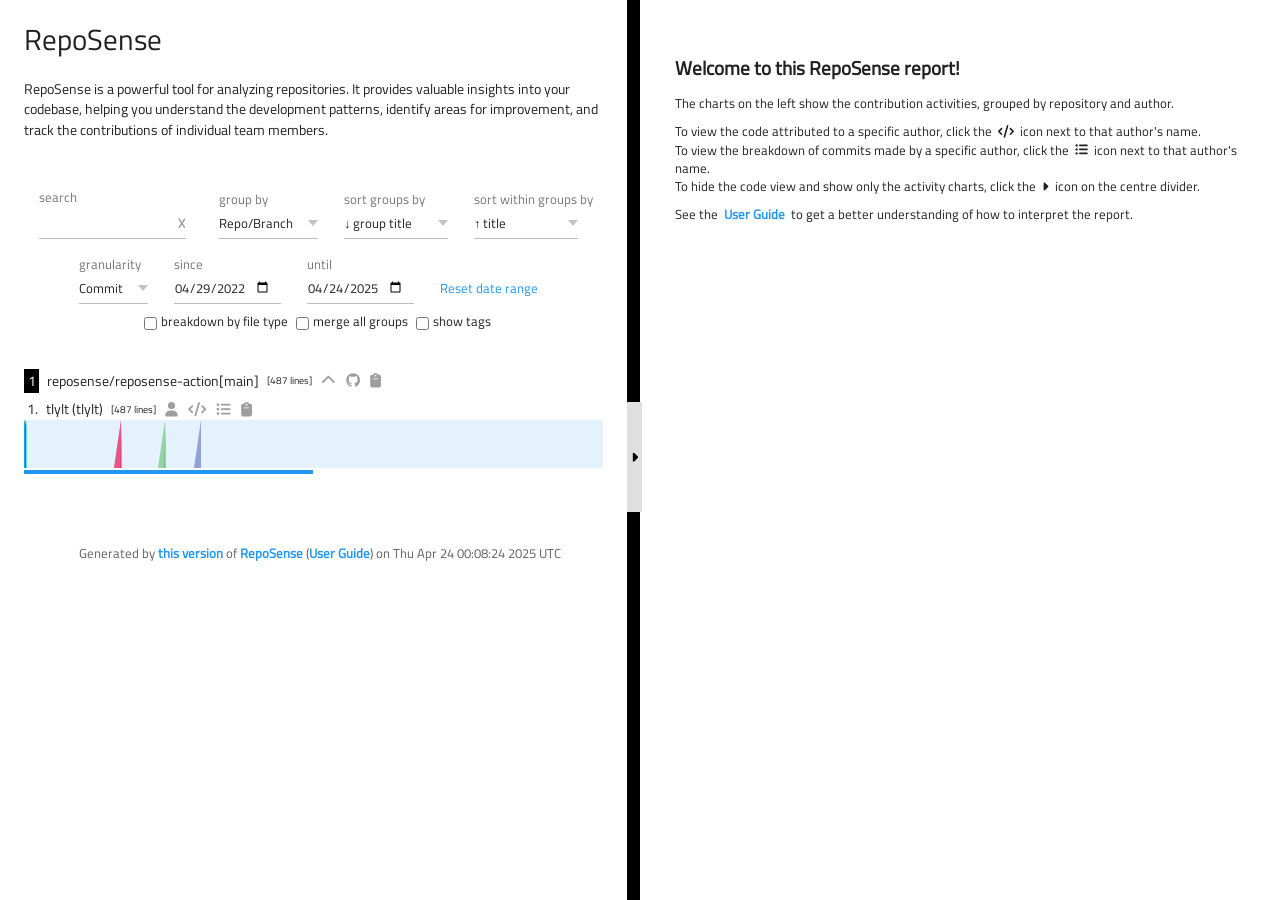
==== commit 4607f198: "deploy: 32149f157ea214a6df4cad5ee01e3d56b546dd2a" ====
--- a/index.html
+++ b/index.html
@@ -4,13 +4,9 @@
     <meta charset="utf-8">
     <meta http-equiv="X-UA-Compatible" content="IE=edge">
     <meta name="viewport" content="width=device-width,initial-scale=1.0">
-    <link rel="icon" href="./favicon.ico">
+    <link rel="icon" href="favicon.ico">
     <title>RepoSense Report</title>
-    <script type="module" crossorigin src="./assets/index-CnMuSZ1N.js"></script>
-    <link rel="modulepreload" crossorigin href="./assets/vue-vendor-dPXcRnxm.js">
-    <link rel="modulepreload" crossorigin href="./assets/highlight-js-nKnM-URB.js">
-    <link rel="stylesheet" crossorigin href="./assets/index-B0mBpi3J.css">
-  </head>
+  <script defer src="js/chunk-vendors.js"></script><script defer src="js/index.js"></script></head>
   <body>
     <noscript>
       <strong>We're sorry but RepoSense Report doesn't work properly without JavaScript enabled. Please enable it to continue.</strong>
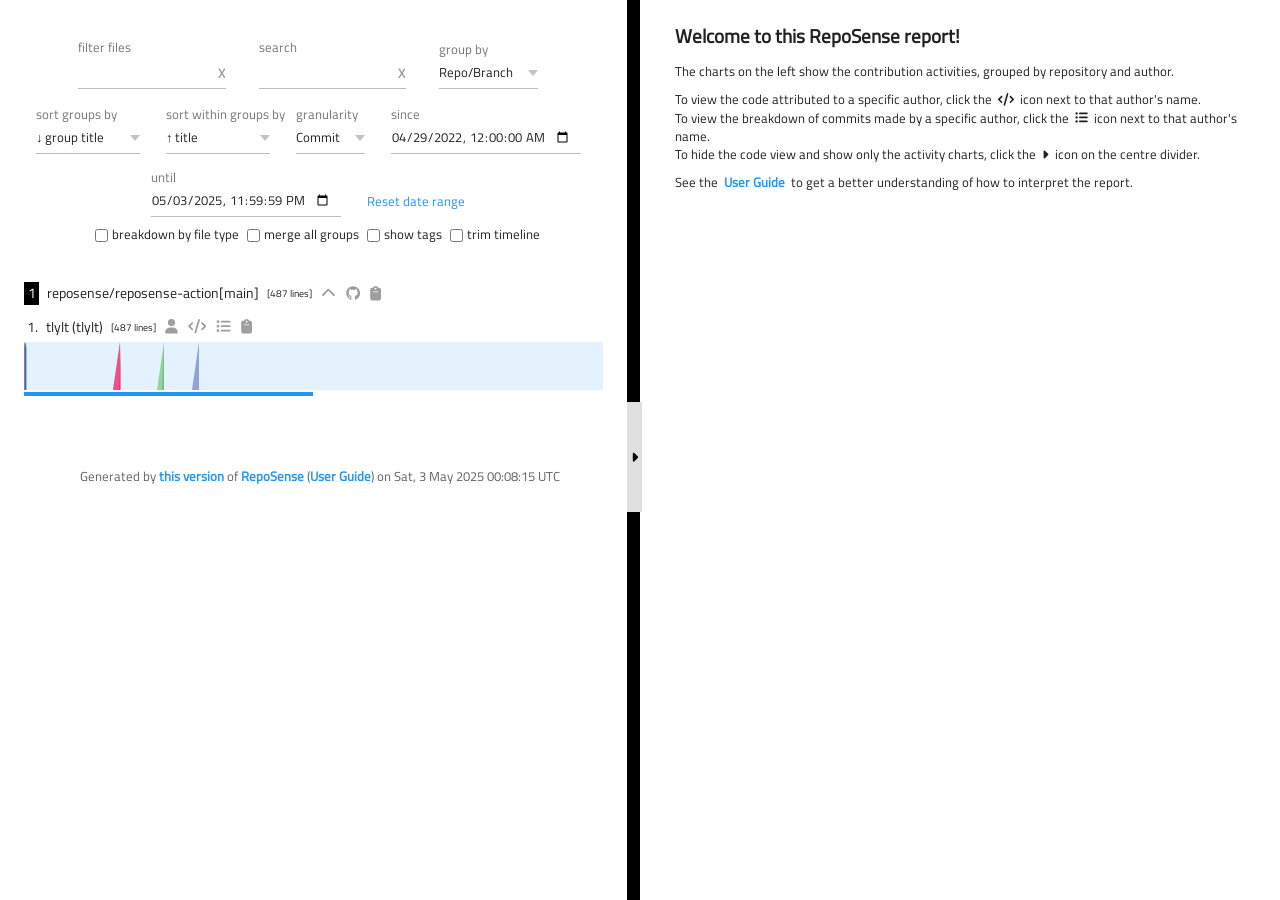
==== commit 02165a33: "deploy: 32149f157ea214a6df4cad5ee01e3d56b546dd2a" ====
--- a/index.html
+++ b/index.html
@@ -4,9 +4,13 @@
     <meta charset="utf-8">
     <meta http-equiv="X-UA-Compatible" content="IE=edge">
     <meta name="viewport" content="width=device-width,initial-scale=1.0">
-    <link rel="icon" href="favicon.ico">
+    <link rel="icon" href="./favicon.ico">
     <title>RepoSense Report</title>
-  <script defer src="js/chunk-vendors.js"></script><script defer src="js/index.js"></script></head>
+    <script type="module" crossorigin src="./assets/index-DBVnMUUC.js"></script>
+    <link rel="modulepreload" crossorigin href="./assets/vue-vendor-dPXcRnxm.js">
+    <link rel="modulepreload" crossorigin href="./assets/highlight-js-nKnM-URB.js">
+    <link rel="stylesheet" crossorigin href="./assets/index-BVItFEna.css">
+  </head>
   <body>
     <noscript>
       <strong>We're sorry but RepoSense Report doesn't work properly without JavaScript enabled. Please enable it to continue.</strong>
--- a/assets/index-BVItFEna.css
+++ b/assets/index-BVItFEna.css
@@ -0,0 +1 @@
+.markdown[data-v-3e87b3c9]{overflow-x:auto;padding:0 1.5rem}.title[data-v-52ff9225]{overflow-x:auto;padding:0 1.5rem;text-align:initial}.ramp[data-v-03c3b958]{background-color:#e3f2fd;font-size:100%;height:3rem;overflow:hidden;position:relative}.ramp__slice[data-v-03c3b958]{border-left-color:#0000;border-left-style:solid;display:block;height:0;position:absolute;width:0}.ramp__slice--color0[data-v-03c3b958]{border-bottom:3rem rgba(255,152,0,.5) solid}.ramp__slice--color1[data-v-03c3b958]{border-bottom:3rem rgba(3,169,244,.5) solid}.ramp__slice--color2[data-v-03c3b958]{border-bottom:3rem rgba(76,175,80,.5) solid}.ramp__slice--color3[data-v-03c3b958]{border-bottom:3rem rgba(63,81,181,.5) solid}.ramp__slice--color4[data-v-03c3b958]{border-bottom:3rem rgba(233,30,99,.5) solid}.ramp__slice--color-deletes[data-v-03c3b958]{border-bottom:3rem rgba(244,67,54,.7) solid}.ramp-padding[data-v-03c3b958]{height:100%;position:relative}.date-indicators[data-v-03c3b958]{color:#616161;display:flex;justify-content:space-between;padding-top:1px}.stacked-bar-container[data-v-548faf88]{display:flex;flex-wrap:wrap}.stacked-bar__contrib--bar[data-v-548faf88]{background-color:#2196f3;height:4px;margin-top:2px}.commit-message[data-v-f4c57387]{border:1px solid transparent;padding:5px}.commit-message[data-v-f4c57387]:focus,.commit-message[data-v-f4c57387]:focus-within{border:1px solid #2196F3}.commit-message.active .body[data-v-f4c57387]{background-color:#fff;border:1px solid #616161;display:grid;margin:.25rem 0;overflow-x:auto;padding:.4rem;resize:none}.commit-message.active .body pre[data-v-f4c57387]{font-family:SFMono-Regular,Consolas,Liberation Mono,Menlo,monospace;font-size:.75rem;position:relative}.commit-message.active .body pre .dashed-border[data-v-f4c57387]{border-right:1px dashed #9E9E9E;height:100%;pointer-events:none;position:absolute;top:0;width:72ch}.commit-message .code-merge-icon[data-v-f4c57387]{color:#9e9e9e}.commit-message .code-merge-icon .fa-code-merge[data-v-f4c57387]{width:.65rem}.commit-message .body[data-v-f4c57387]{display:none}.commit-message .tag[data-v-f4c57387]{cursor:pointer}.commit-message .tag[data-v-f4c57387]:focus{border:1px solid #2196F3;outline:none}.commit-message--button[data-v-f4c57387]{color:#9e9e9e;padding-left:.5rem}.commit-message--button[data-v-f4c57387]:hover{cursor:pointer}.commit-message pre[data-v-f4c57387]{margin:0}.commit-message span.loc[data-v-f4c57387]{color:#9e9e9e}.commit-message .message-title[data-v-f4c57387]{font-family:SFMono-Regular,Consolas,Liberation Mono,Menlo,monospace;font-size:.75rem;display:inline}.commit-message .message-title .within-border[data-v-f4c57387]{display:inline}.commit-message .message-title .not-within-border[data-v-f4c57387]{border-left:1px dashed #9E9E9E;display:inline}.all-checkbox[data-v-f1dfdb49]{background-color:#000;color:#fff}.mui-checkbox--fileType[data-v-f1dfdb49]{vertical-align:middle}.tag[data-v-beac36b0]{font-size:.65rem;font-weight:400;background:#757575;border-radius:5px;color:#fff;display:inline-block;margin:.2rem .2rem .2rem 0;padding:0 3px}.tag .fa-tags[data-v-beac36b0]{width:.65rem}#tab-zoom .zoom__title--granularity[data-v-beac36b0]{font-size:.65rem;font-weight:400;margin-top:.5rem}#tab-zoom .zoom__title--tags[data-v-beac36b0]{margin:.25rem 0}#tab-zoom .zoom__title--tags .tag[data-v-beac36b0]{cursor:pointer}#tab-zoom .zoom__toggle-commit-message-body[data-v-beac36b0]{padding-top:10px}#tab-zoom .zoom__day[data-v-beac36b0],#tab-zoom .zoom__title[data-v-beac36b0]{font-size:.8rem;font-weight:400}#tab-zoom .zoom__day h3[data-v-beac36b0],#tab-zoom .zoom__title h3[data-v-beac36b0]{font-size:1.2rem;font-weight:700}.tag[data-v-0f429b1c]{font-size:.65rem;font-weight:400;background:#757575;border-radius:5px;color:#fff;display:inline-block;margin:.2rem .2rem .2rem 0;padding:0 3px}.tag .fa-tags[data-v-0f429b1c]{width:.65rem}.blurb-wrapper[data-v-0f429b1c]{padding-bottom:5px}.blurb-wrapper .blurb[data-v-0f429b1c]{background-color:#f6f8fa;border-color:#e9ebef;border-radius:4px;border-style:solid;border-width:1px;overflow-y:hidden;padding-top:10px;text-align:initial}#summary .summary-status{text-align:center}#summary .icon-button{color:#9e9e9e;padding:0 1.2px;text-decoration:none;cursor:pointer}#summary .broken-link .icon-button{cursor:default}#summary .summary-picker{align-items:center;display:flex;flex-flow:row wrap;justify-content:center;margin-bottom:2rem}#summary .summary-picker__section{align-items:inherit;display:flex;flex:0 1 auto;flex-flow:inherit;justify-content:inherit}#summary .summary-picker__checkboxes label{margin-left:.5rem}#summary .summary-picker__checkboxes span{margin-left:.25rem}#summary .summary-picker .mui-textfield,#summary .summary-picker .mui-select{font-size:.8rem;font-weight:400;margin:.5rem;padding-right:10px}#summary .summary-picker .mui-btn{font-size:.8rem;font-weight:400;background:transparent;box-shadow:none;color:#9e9e9e;font-weight:700;left:-8px;margin:0;padding:0;vertical-align:middle}#summary .summary-picker .search_box,#summary .summary-picker .filter_file{align-items:center;display:flex}#summary .summary-picker input{font-size:.8rem;font-weight:400;padding-right:10px}#summary .summary-picker label{font-size:.8rem;font-weight:400;overflow-y:hidden;text-align:left;width:fit-content}#summary .summary-picker input,#summary .summary-picker select{font-size:.8rem;font-weight:400}#summary .summary-charts{margin-bottom:1.4rem}#summary .summary-charts__title{align-items:center;display:flex;flex-wrap:wrap;font-weight:700;text-align:left}#summary .summary-charts__title>*{padding-right:.5rem}#summary .summary-charts__title--index{background:#000;color:#fff;overflow:hidden;padding:.1em .25em;vertical-align:middle;font-size:.9rem;font-weight:400}#summary .summary-charts__title--groupname{font-size:.9rem;font-weight:400;padding:.5rem}#summary .summary-charts__title--percentile{font-size:.65rem;font-weight:400;color:#9e9e9e;margin-left:auto}#summary .summary-charts__title--contribution{font-size:.65rem;font-weight:400;display:inline}#summary .summary-charts__title--tags{margin:.25rem 0}#summary .summary-charts__fileType--breakdown{overflow-y:hidden}#summary .summary-charts__fileType--breakdown__legend{font-size:.8rem;font-weight:400;display:inline;float:left}#summary .summary-chart{display:inline-block;margin-bottom:1rem;position:relative;text-align:left;width:100%}#summary .summary-chart__title{align-items:center;clear:left;display:flex}#summary .summary-chart__title>*{padding-right:.5rem}#summary .summary-chart__title--index{margin-left:3px}#summary .summary-chart__title--repo{font-weight:700}#summary .summary-chart__title--index:after{content:"."}#summary .summary-chart__title--repo{padding-right:.25rem}#summary .summary-chart__title--contribution{font-size:.65rem;font-weight:400}#summary .summary-chart__title--percentile{font-size:.65rem;font-weight:400;color:#9e9e9e;margin-left:auto;padding-right:0}#summary .summary-chart__ramp{position:relative}#summary .summary-chart__ramp .overlay{height:100%;position:absolute;top:0}#summary .summary-chart__ramp .overlay.show{background-color:#ffffff80;border:1px dashed #000}#summary .summary-chart__ramp .overlay.edge{border-right:1px dashed #000}#summary .active-icon{background-color:#4caf50;border-radius:2px;color:#fff}#summary .active-background{background-color:#fff59d}.error-message-box__show-more-container{display:flex;justify-content:flex-end;margin-top:.3rem}.logo{display:flex;justify-content:flex-end;margin-top:5px}.hljs{background:#fff;color:#333;display:block;overflow-x:auto;padding:.5em}.hljs-comment,.hljs-meta{color:#5d635a}.hljs-variable,.hljs-template-variable,.hljs-strong,.hljs-emphasis,.hljs-quote{color:#df5000}.hljs-keyword,.hljs-selector-tag,.hljs-type{color:#d73a49}.hljs-literal,.hljs-symbol,.hljs-bullet,.hljs-attribute{color:#0086b3}.hljs-section,.hljs-name{color:#468c5a}.hljs-tag{color:#333}.hljs-title,.hljs-attr,.hljs-selector-id,.hljs-selector-class,.hljs-selector-attr,.hljs-selector-pseudo{color:#6f42c1}.hljs-addition{background-color:#eaffea;color:#55a532}.hljs-deletion{background-color:#ffecec;color:#bd2c00}.hljs-link{text-decoration:underline}.hljs-number{color:#005cc5}.hljs-string{color:#032f62}.segment{border-left:.25rem solid #4CAF50}.segment .code{background-color:#bff6cf;padding-left:1rem}.segment .line-number{color:#9e9e9e;float:left;-webkit-touch-callout:none;-webkit-user-select:none;-khtml-user-select:none;-moz-user-select:none;-ms-user-select:none;user-select:none;width:2rem}.segment .line-number [class^=hljs]{color:#9e9e9e}.segment .line-content{padding-left:2rem;word-break:break-word}.segment.isNotFullCredit .code{background-color:#e6ffed}.segment.untouched{border-left:.25rem solid #BDBDBD;height:20px;position:relative}.segment.untouched.active{height:auto}.segment.untouched.active .code{background-color:#fff}.segment.untouched .closer{cursor:pointer;margin:.2rem 0 0 -.45rem;position:absolute}.segment.untouched .closer.bottom{margin:-1.05rem 0 0 -.45rem}.segment.untouched .closer .icon{background-color:#fff;color:#9e9e9e;width:.75em}.file-content{background-color:#fafbfc;border:solid #E1E4E8;border-radius:0 0 4px 4px;border-width:0 1px 1px 1px}.files{clear:left}.files .file pre{font-family:SFMono-Regular,Consolas,Liberation Mono,Menlo,monospace;font-size:.75rem;display:grid;margin-top:0}.files .file pre .hljs{display:inherit;padding:0;white-space:pre-wrap}.files .ignored-tag{background-color:#000;color:#fff}.files .title{font-size:.9rem;font-weight:400;background-color:#fafbfc;border:1px solid #E1E4E8;border-radius:4px 4px 0 0;display:flex;flex-wrap:wrap;margin-top:1rem;padding:.3em .5em;position:unset;top:0;white-space:pre-wrap;word-break:break-all;z-index:10}.files .title.sticky{position:sticky}.files .title.max-zIndex{z-index:250}.files .title .caret{cursor:pointer;order:-2;overflow-wrap:break-word}.files .title .index{order:-2}.files .title .path .in{color:#757575}.files .title .loc{color:#9e9e9e}.files .title .button{color:#9e9e9e;margin-left:.5rem;text-decoration:none}.files .title .icons{margin-right:8px;vertical-align:middle}.files .title .selected-parameter{font-weight:700}.files .title .selected-label{font-size:.8rem;font-weight:400;order:-1}.files .title .author-breakdown{overflow-y:hidden}.files .title .author-breakdown__legend{font-size:.8rem;font-weight:400;display:inline;float:left;padding-right:8px}.files .binary-segment{background-color:#fff}.files .binary-segment .indicator{float:left;font-weight:700;padding-left:1rem}.files .binary-segment .bin-text{color:#424242;padding-left:4rem}.files .ignored-segment{background-color:#fff}.files .ignored-segment .ignore-text{color:#424242;padding-left:4rem}#tab-authorship .title .contribution .radio-button--search{float:left;margin:1.75rem 2rem 0 0}#tab-authorship .title .contribution .radio-button--checkbox{float:left;margin:0 2rem 0 0;vertical-align:middle}#tab-authorship .title .contribution .mui-form--inline{font-size:.8rem;font-weight:400;align-items:flex-end;display:flex;flex-wrap:wrap}#tab-authorship .title .contribution .mui-form--inline #search{font-size:.8rem;font-weight:400;margin-top:1.25rem;min-width:130px;padding:.5rem 1rem .25rem;width:70%}#tab-authorship .title .contribution .mui-form--inline #submit-button{font-size:.8rem;font-weight:400;background-color:#2196f3;color:#fff;margin:1rem 0 0 .25rem;padding:.5rem 1rem .25rem}#tab-authorship .title .contribution .searchbox{margin-bottom:1em}#tab-authorship .title .contribution .select{font-weight:700}#tab-authorship .title .contribution .loc{font-weight:bolder}#tab-authorship .title .contribution .mui-checkbox--fileType{vertical-align:middle}#tab-authorship .title .contribution .binary-fileType,#tab-authorship .title .contribution .ignored-fileType{background-color:#fff;color:#424242}#tab-authorship .files{clear:left}#tab-authorship .empty{text-align:center}#tab-authorship .background-color-legend{align-items:center;display:flex;flex-direction:row}#tab-authorship .background-color-legend .bold{font-weight:700}#tab-authorship .background-color-legend .color-circle{border:1px solid lightgrey;border-radius:50%;margin-left:5px;margin-right:5px;min-height:15px;min-width:15px}#tab-authorship .background-color-legend .full-credit-color{background-color:#bff6cf}#tab-authorship .background-color-legend .full-credit-color.isMergeGroup{background-color:#bdbdbd}#tab-authorship .background-color-legend .partial-credit-color{background-color:#e6ffed}#tab-authorship .background-color-legend .partial-credit-color.isMergeGroup{background-color:#eee}/*! normalize.css v8.0.0 | MIT License | github.com/necolas/normalize.css */hr{-webkit-box-sizing:content-box;box-sizing:content-box;height:0;overflow:visible}abbr[title]{border-bottom:none;text-decoration:underline;-webkit-text-decoration:underline dotted;text-decoration:underline dotted}[type=button],[type=reset],[type=submit],button{-webkit-appearance:button}[type=button]::-moz-focus-inner,[type=reset]::-moz-focus-inner,[type=submit]::-moz-focus-inner,button::-moz-focus-inner{border-style:none;padding:0}[type=button]:-moz-focusring,[type=reset]:-moz-focusring,[type=submit]:-moz-focusring,button:-moz-focusring{outline:1px dotted ButtonText}legend{-webkit-box-sizing:border-box;box-sizing:border-box;color:inherit;display:table;max-width:100%;padding:0;white-space:normal}[type=checkbox],[type=radio]{-webkit-box-sizing:border-box;box-sizing:border-box;padding:0}html{-webkit-tap-highlight-color:transparent}body{font-family:Arial,Verdana,Tahoma;font-size:14px;font-weight:400;line-height:1.429;color:#000000de;background-color:#fff}a{color:#2196f3;text-decoration:none}a:focus,a:hover{text-decoration:underline}a:focus{outline:thin dotted;outline:5px auto -webkit-focus-ring-color;outline-offset:-2px}p{margin:0 0 10px}ol,ul{margin-top:0;margin-bottom:10px}hr{margin-top:20px;margin-bottom:20px;border:0;height:1px;background-color:#0000001f}strong{font-weight:700}abbr[title]{cursor:help;-webkit-text-decoration-color:#2196F3;text-decoration-color:#2196f3}h1,h2,h3{margin-top:20px;margin-bottom:10px}h4,h5,h6{margin-top:10px;margin-bottom:10px}.mui--appbar-height{height:56px}.mui--appbar-min-height,.mui-appbar{min-height:56px}.mui--appbar-line-height{line-height:56px}.mui--appbar-top{top:56px}@media (orientation:landscape) and (max-height:480px){.mui--appbar-height{height:48px}.mui--appbar-min-height,.mui-appbar{min-height:48px}.mui--appbar-line-height{line-height:48px}.mui--appbar-top{top:48px}}@media (min-width:480px){.mui--appbar-height{height:64px}.mui--appbar-min-height,.mui-appbar{min-height:64px}.mui--appbar-line-height{line-height:64px}.mui--appbar-top{top:64px}}.mui-appbar{background-color:#2196f3;color:#fff}.mui-btn{font-weight:500;line-height:18px;text-transform:uppercase;color:#000000de;background-color:#fff;-webkit-transition:all .2s ease-in-out;transition:all .2s ease-in-out;display:inline-block;height:36px;padding:0 26px;margin:6px 0;border:none;border-radius:2px;cursor:pointer;-ms-touch-action:manipulation;touch-action:manipulation;background-image:none;text-align:center;line-height:36px;vertical-align:middle;white-space:nowrap;-webkit-user-select:none;-moz-user-select:none;-ms-user-select:none;user-select:none;font-size:14px;font-family:inherit;letter-spacing:.03em;position:relative;overflow:hidden}.mui-btn:active,.mui-btn:focus,.mui-btn:hover{color:#000000de;background-color:#fff}.mui-btn[disabled]:active,.mui-btn[disabled]:focus,.mui-btn[disabled]:hover{color:#000000de;background-color:#fff}.mui-btn.mui-btn--flat{color:#000000de;background-color:transparent}.mui-btn.mui-btn--flat:active,.mui-btn.mui-btn--flat:focus,.mui-btn.mui-btn--flat:hover{color:#000000de;background-color:#f2f2f2}.mui-btn.mui-btn--flat[disabled]:active,.mui-btn.mui-btn--flat[disabled]:focus,.mui-btn.mui-btn--flat[disabled]:hover{color:#000000de;background-color:transparent}.mui-btn:active,.mui-btn:focus,.mui-btn:hover{outline:0;text-decoration:none;color:#000000de}.mui-btn:focus,.mui-btn:hover{-webkit-box-shadow:0 0 2px rgba(0,0,0,.12),0 2px 2px rgba(0,0,0,.2);box-shadow:0 0 2px #0000001f,0 2px 2px #0003}@media all and (-ms-high-contrast:none),(-ms-high-contrast:active){.mui-btn:focus,.mui-btn:hover{-webkit-box-shadow:0 -1px 2px rgba(0,0,0,.12),-1px 0 2px rgba(0,0,0,.12),0 0 2px rgba(0,0,0,.12),0 2px 2px rgba(0,0,0,.2);box-shadow:0 -1px 2px #0000001f,-1px 0 2px #0000001f,0 0 2px #0000001f,0 2px 2px #0003}}@supports (-ms-ime-align:auto){.mui-btn:focus,.mui-btn:hover{-webkit-box-shadow:0 -1px 2px rgba(0,0,0,.12),-1px 0 2px rgba(0,0,0,.12),0 0 2px rgba(0,0,0,.12),0 2px 2px rgba(0,0,0,.2);box-shadow:0 -1px 2px #0000001f,-1px 0 2px #0000001f,0 0 2px #0000001f,0 2px 2px #0003}}.mui-btn:active:hover{-webkit-box-shadow:0 0 4px rgba(0,0,0,.12),1px 3px 4px rgba(0,0,0,.2);box-shadow:0 0 4px #0000001f,1px 3px 4px #0003}@media all and (-ms-high-contrast:none),(-ms-high-contrast:active){.mui-btn:active:hover{-webkit-box-shadow:0 -1px 2px rgba(0,0,0,.12),-1px 0 2px rgba(0,0,0,.12),0 0 4px rgba(0,0,0,.12),1px 3px 4px rgba(0,0,0,.2);box-shadow:0 -1px 2px #0000001f,-1px 0 2px #0000001f,0 0 4px #0000001f,1px 3px 4px #0003}}@supports (-ms-ime-align:auto){.mui-btn:active:hover{-webkit-box-shadow:0 -1px 2px rgba(0,0,0,.12),-1px 0 2px rgba(0,0,0,.12),0 0 4px rgba(0,0,0,.12),1px 3px 4px rgba(0,0,0,.2);box-shadow:0 -1px 2px #0000001f,-1px 0 2px #0000001f,0 0 4px #0000001f,1px 3px 4px #0003}}.mui-btn.mui--is-disabled,.mui-btn:disabled{cursor:not-allowed;pointer-events:none;opacity:.6;-webkit-box-shadow:none;box-shadow:none}.mui-btn+.mui-btn{margin-left:8px}.mui-btn--flat{background-color:transparent}.mui-btn--flat:active,.mui-btn--flat:active:hover,.mui-btn--flat:focus,.mui-btn--flat:hover{-webkit-box-shadow:none;box-shadow:none;background-color:#f2f2f2}.mui-btn--fab,.mui-btn--raised{-webkit-box-shadow:0 0 2px rgba(0,0,0,.12),0 2px 2px rgba(0,0,0,.2);box-shadow:0 0 2px #0000001f,0 2px 2px #0003}@media all and (-ms-high-contrast:none),(-ms-high-contrast:active){.mui-btn--fab,.mui-btn--raised{-webkit-box-shadow:0 -1px 2px rgba(0,0,0,.12),-1px 0 2px rgba(0,0,0,.12),0 0 2px rgba(0,0,0,.12),0 2px 2px rgba(0,0,0,.2);box-shadow:0 -1px 2px #0000001f,-1px 0 2px #0000001f,0 0 2px #0000001f,0 2px 2px #0003}}@supports (-ms-ime-align:auto){.mui-btn--fab,.mui-btn--raised{-webkit-box-shadow:0 -1px 2px rgba(0,0,0,.12),-1px 0 2px rgba(0,0,0,.12),0 0 2px rgba(0,0,0,.12),0 2px 2px rgba(0,0,0,.2);box-shadow:0 -1px 2px #0000001f,-1px 0 2px #0000001f,0 0 2px #0000001f,0 2px 2px #0003}}.mui-btn--fab:active,.mui-btn--raised:active{-webkit-box-shadow:0 0 4px rgba(0,0,0,.12),1px 3px 4px rgba(0,0,0,.2);box-shadow:0 0 4px #0000001f,1px 3px 4px #0003}@media all and (-ms-high-contrast:none),(-ms-high-contrast:active){.mui-btn--fab:active,.mui-btn--raised:active{-webkit-box-shadow:0 -1px 2px rgba(0,0,0,.12),-1px 0 2px rgba(0,0,0,.12),0 0 4px rgba(0,0,0,.12),1px 3px 4px rgba(0,0,0,.2);box-shadow:0 -1px 2px #0000001f,-1px 0 2px #0000001f,0 0 4px #0000001f,1px 3px 4px #0003}}@supports (-ms-ime-align:auto){.mui-btn--fab:active,.mui-btn--raised:active{-webkit-box-shadow:0 -1px 2px rgba(0,0,0,.12),-1px 0 2px rgba(0,0,0,.12),0 0 4px rgba(0,0,0,.12),1px 3px 4px rgba(0,0,0,.2);box-shadow:0 -1px 2px #0000001f,-1px 0 2px #0000001f,0 0 4px #0000001f,1px 3px 4px #0003}}.mui-btn--fab{position:relative;padding:0;width:55px;height:55px;line-height:55px;border-radius:50%;z-index:1}.mui-btn--primary{color:#fff;background-color:#2196f3}.mui-btn--primary:active,.mui-btn--primary:focus,.mui-btn--primary:hover{color:#fff;background-color:#39a1f4}.mui-btn--primary[disabled]:active,.mui-btn--primary[disabled]:focus,.mui-btn--primary[disabled]:hover{color:#fff;background-color:#2196f3}.mui-btn--primary.mui-btn--flat{color:#2196f3;background-color:transparent}.mui-btn--primary.mui-btn--flat:active,.mui-btn--primary.mui-btn--flat:focus,.mui-btn--primary.mui-btn--flat:hover{color:#2196f3;background-color:#f2f2f2}.mui-btn--primary.mui-btn--flat[disabled]:active,.mui-btn--primary.mui-btn--flat[disabled]:focus,.mui-btn--primary.mui-btn--flat[disabled]:hover{color:#2196f3;background-color:transparent}.mui-btn--dark{color:#fff;background-color:#424242}.mui-btn--dark:active,.mui-btn--dark:focus,.mui-btn--dark:hover{color:#fff;background-color:#4f4f4f}.mui-btn--dark[disabled]:active,.mui-btn--dark[disabled]:focus,.mui-btn--dark[disabled]:hover{color:#fff;background-color:#424242}.mui-btn--dark.mui-btn--flat{color:#424242;background-color:transparent}.mui-btn--dark.mui-btn--flat:active,.mui-btn--dark.mui-btn--flat:focus,.mui-btn--dark.mui-btn--flat:hover{color:#424242;background-color:#f2f2f2}.mui-btn--dark.mui-btn--flat[disabled]:active,.mui-btn--dark.mui-btn--flat[disabled]:focus,.mui-btn--dark.mui-btn--flat[disabled]:hover{color:#424242;background-color:transparent}.mui-btn--danger{color:#fff;background-color:#f44336}.mui-btn--danger:active,.mui-btn--danger:focus,.mui-btn--danger:hover{color:#fff;background-color:#f55a4e}.mui-btn--danger[disabled]:active,.mui-btn--danger[disabled]:focus,.mui-btn--danger[disabled]:hover{color:#fff;background-color:#f44336}.mui-btn--danger.mui-btn--flat{color:#f44336;background-color:transparent}.mui-btn--danger.mui-btn--flat:active,.mui-btn--danger.mui-btn--flat:focus,.mui-btn--danger.mui-btn--flat:hover{color:#f44336;background-color:#f2f2f2}.mui-btn--danger.mui-btn--flat[disabled]:active,.mui-btn--danger.mui-btn--flat[disabled]:focus,.mui-btn--danger.mui-btn--flat[disabled]:hover{color:#f44336;background-color:transparent}.mui-btn--accent{color:#fff;background-color:#ff4081}.mui-btn--accent:active,.mui-btn--accent:focus,.mui-btn--accent:hover{color:#fff;background-color:#ff5a92}.mui-btn--accent[disabled]:active,.mui-btn--accent[disabled]:focus,.mui-btn--accent[disabled]:hover{color:#fff;background-color:#ff4081}.mui-btn--accent.mui-btn--flat{color:#ff4081;background-color:transparent}.mui-btn--accent.mui-btn--flat:active,.mui-btn--accent.mui-btn--flat:focus,.mui-btn--accent.mui-btn--flat:hover{color:#ff4081;background-color:#f2f2f2}.mui-btn--accent.mui-btn--flat[disabled]:active,.mui-btn--accent.mui-btn--flat[disabled]:focus,.mui-btn--accent.mui-btn--flat[disabled]:hover{color:#ff4081;background-color:transparent}.mui-btn--small{height:30.6px;line-height:30.6px;padding:0 16px;font-size:13px}.mui-btn--large{height:54px;line-height:54px;padding:0 26px;font-size:14px}.mui-btn--fab.mui-btn--small{width:44px;height:44px;line-height:44px}.mui-btn--fab.mui-btn--large{width:75px;height:75px;line-height:75px}.mui-checkbox,.mui-radio{position:relative;display:block;margin-top:10px;margin-bottom:10px}.mui-checkbox>label,.mui-radio>label{min-height:20px;padding-left:20px;margin-bottom:0;font-weight:400;cursor:pointer}.mui-checkbox input:disabled,.mui-radio input:disabled{cursor:not-allowed}.mui-checkbox input:focus,.mui-radio input:focus{outline:thin dotted;outline:5px auto -webkit-focus-ring-color;outline-offset:-2px}.mui-checkbox--inline>label>input[type=checkbox],.mui-checkbox>label>input[type=checkbox],.mui-radio--inline>label>input[type=radio],.mui-radio>label>input[type=radio]{position:absolute;margin-left:-20px;margin-top:4px}.mui-checkbox+.mui-checkbox,.mui-radio+.mui-radio{margin-top:-5px}.mui-checkbox--inline,.mui-radio--inline{display:inline-block;padding-left:20px;margin-bottom:0;vertical-align:middle;font-weight:400;cursor:pointer}.mui-checkbox--inline>input[type=checkbox],.mui-checkbox--inline>input[type=radio],.mui-checkbox--inline>label>input[type=checkbox],.mui-checkbox--inline>label>input[type=radio],.mui-radio--inline>input[type=checkbox],.mui-radio--inline>input[type=radio],.mui-radio--inline>label>input[type=checkbox],.mui-radio--inline>label>input[type=radio]{margin:4px 0 0;line-height:normal}.mui-checkbox--inline+.mui-checkbox--inline,.mui-radio--inline+.mui-radio--inline{margin-top:0;margin-left:10px}.mui-container{-webkit-box-sizing:border-box;box-sizing:border-box;margin-right:auto;margin-left:auto;padding-left:15px;padding-right:15px}.mui-container:after,.mui-container:before{content:" ";display:table}.mui-container:after{clear:both}@media (min-width:544px){.mui-container{max-width:570px}}@media (min-width:768px){.mui-container{max-width:740px}}@media (min-width:992px){.mui-container{max-width:960px}}@media (min-width:1200px){.mui-container{max-width:1170px}}.mui-container-fluid{-webkit-box-sizing:border-box;box-sizing:border-box;margin-right:auto;margin-left:auto;padding-left:15px;padding-right:15px}.mui-container-fluid:after,.mui-container-fluid:before{content:" ";display:table}.mui-container-fluid:after{clear:both}.mui-divider{display:block;height:1px;background-color:#0000001f}.mui--divider-top{border-top:1px solid rgba(0,0,0,.12)}.mui--divider-bottom{border-bottom:1px solid rgba(0,0,0,.12)}.mui--divider-left{border-left:1px solid rgba(0,0,0,.12)}.mui--divider-right{border-right:1px solid rgba(0,0,0,.12)}.mui-dropdown{display:inline-block;position:relative}[data-mui-toggle=dropdown]{outline:0}.mui-dropdown__menu{position:absolute;display:none;min-width:160px;padding:5px 0;margin:2px 0 0;list-style:none;font-size:14px;text-align:left;background-color:#fff;border-radius:2px;z-index:1;background-clip:padding-box}@media all and (-ms-high-contrast:none),(-ms-high-contrast:active){.mui-dropdown__menu{border-top:1px solid rgba(0,0,0,.12);border-left:1px solid rgba(0,0,0,.12)}}@supports (-ms-ime-align:auto){.mui-dropdown__menu{border-top:1px solid rgba(0,0,0,.12);border-left:1px solid rgba(0,0,0,.12)}}.mui-dropdown__menu.mui--is-open{display:block}.mui-dropdown__menu>li>a{display:block;padding:3px 20px;clear:both;font-weight:400;line-height:1.429;color:#000000de;text-decoration:none;white-space:nowrap}.mui-dropdown__menu>li>a:focus,.mui-dropdown__menu>li>a:hover{text-decoration:none;color:#000000de;background-color:#eee}.mui-dropdown__menu>.mui--is-disabled>a,.mui-dropdown__menu>.mui--is-disabled>a:focus,.mui-dropdown__menu>.mui--is-disabled>a:hover{color:#eee}.mui-dropdown__menu>.mui--is-disabled>a:focus,.mui-dropdown__menu>.mui--is-disabled>a:hover{text-decoration:none;background-color:transparent;background-image:none;cursor:not-allowed}.mui-dropdown__menu--right{left:auto;right:0}.mui-dropdown--up>.mui-dropdown__menu{margin:0 0 2px}.mui-dropdown--right>.mui-dropdown__menu{margin:0 0 0 2px}.mui-dropdown--left>.mui-dropdown__menu{margin:0 2px 0 0}.mui-form legend{display:block;width:100%;padding:0;margin-bottom:10px;font-size:21px;color:#000000de;line-height:inherit;border:0}.mui-form fieldset{border:0;padding:0;margin:0 0 20px}@media (min-width:544px){.mui-form--inline .mui-textfield{display:inline-block;vertical-align:bottom;margin-bottom:0}.mui-form--inline .mui-checkbox,.mui-form--inline .mui-radio{display:inline-block;margin-top:0;margin-bottom:0;vertical-align:middle}.mui-form--inline .mui-checkbox>label,.mui-form--inline .mui-radio>label{padding-left:0}.mui-form--inline .mui-checkbox>label>input[type=checkbox],.mui-form--inline .mui-radio>label>input[type=radio]{position:relative;margin-left:0}.mui-form--inline .mui-select{display:inline-block;vertical-align:bottom;margin-bottom:0}.mui-form--inline .mui-btn{margin-bottom:0;margin-top:0;vertical-align:bottom}}.mui-row{margin-left:-15px;margin-right:-15px}.mui-row:after,.mui-row:before{content:" ";display:table}.mui-row:after{clear:both}.mui-col-lg-1,.mui-col-lg-10,.mui-col-lg-11,.mui-col-lg-12,.mui-col-lg-2,.mui-col-lg-3,.mui-col-lg-4,.mui-col-lg-5,.mui-col-lg-6,.mui-col-lg-7,.mui-col-lg-8,.mui-col-lg-9,.mui-col-md-1,.mui-col-md-10,.mui-col-md-11,.mui-col-md-12,.mui-col-md-2,.mui-col-md-3,.mui-col-md-4,.mui-col-md-5,.mui-col-md-6,.mui-col-md-7,.mui-col-md-8,.mui-col-md-9,.mui-col-sm-1,.mui-col-sm-10,.mui-col-sm-11,.mui-col-sm-12,.mui-col-sm-2,.mui-col-sm-3,.mui-col-sm-4,.mui-col-sm-5,.mui-col-sm-6,.mui-col-sm-7,.mui-col-sm-8,.mui-col-sm-9,.mui-col-xs-1,.mui-col-xs-10,.mui-col-xs-11,.mui-col-xs-12,.mui-col-xs-2,.mui-col-xs-3,.mui-col-xs-4,.mui-col-xs-5,.mui-col-xs-6,.mui-col-xs-7,.mui-col-xs-8,.mui-col-xs-9{-webkit-box-sizing:border-box;box-sizing:border-box;min-height:1px;padding-left:15px;padding-right:15px}.mui-col-xs-1,.mui-col-xs-10,.mui-col-xs-11,.mui-col-xs-12,.mui-col-xs-2,.mui-col-xs-3,.mui-col-xs-4,.mui-col-xs-5,.mui-col-xs-6,.mui-col-xs-7,.mui-col-xs-8,.mui-col-xs-9{float:left}.mui-col-xs-1{width:8.3333333333%}.mui-col-xs-2{width:16.6666666667%}.mui-col-xs-3{width:25%}.mui-col-xs-4{width:33.3333333333%}.mui-col-xs-5{width:41.6666666667%}.mui-col-xs-6{width:50%}.mui-col-xs-7{width:58.3333333333%}.mui-col-xs-8{width:66.6666666667%}.mui-col-xs-9{width:75%}.mui-col-xs-10{width:83.3333333333%}.mui-col-xs-11{width:91.6666666667%}.mui-col-xs-12{width:100%}.mui-col-xs-offset-0{margin-left:0}.mui-col-xs-offset-1{margin-left:8.3333333333%}.mui-col-xs-offset-2{margin-left:16.6666666667%}.mui-col-xs-offset-3{margin-left:25%}.mui-col-xs-offset-4{margin-left:33.3333333333%}.mui-col-xs-offset-5{margin-left:41.6666666667%}.mui-col-xs-offset-6{margin-left:50%}.mui-col-xs-offset-7{margin-left:58.3333333333%}.mui-col-xs-offset-8{margin-left:66.6666666667%}.mui-col-xs-offset-9{margin-left:75%}.mui-col-xs-offset-10{margin-left:83.3333333333%}.mui-col-xs-offset-11{margin-left:91.6666666667%}.mui-col-xs-offset-12{margin-left:100%}@media (min-width:544px){.mui-col-sm-1,.mui-col-sm-10,.mui-col-sm-11,.mui-col-sm-12,.mui-col-sm-2,.mui-col-sm-3,.mui-col-sm-4,.mui-col-sm-5,.mui-col-sm-6,.mui-col-sm-7,.mui-col-sm-8,.mui-col-sm-9{float:left}.mui-col-sm-1{width:8.3333333333%}.mui-col-sm-2{width:16.6666666667%}.mui-col-sm-3{width:25%}.mui-col-sm-4{width:33.3333333333%}.mui-col-sm-5{width:41.6666666667%}.mui-col-sm-6{width:50%}.mui-col-sm-7{width:58.3333333333%}.mui-col-sm-8{width:66.6666666667%}.mui-col-sm-9{width:75%}.mui-col-sm-10{width:83.3333333333%}.mui-col-sm-11{width:91.6666666667%}.mui-col-sm-12{width:100%}.mui-col-sm-offset-0{margin-left:0}.mui-col-sm-offset-1{margin-left:8.3333333333%}.mui-col-sm-offset-2{margin-left:16.6666666667%}.mui-col-sm-offset-3{margin-left:25%}.mui-col-sm-offset-4{margin-left:33.3333333333%}.mui-col-sm-offset-5{margin-left:41.6666666667%}.mui-col-sm-offset-6{margin-left:50%}.mui-col-sm-offset-7{margin-left:58.3333333333%}.mui-col-sm-offset-8{margin-left:66.6666666667%}.mui-col-sm-offset-9{margin-left:75%}.mui-col-sm-offset-10{margin-left:83.3333333333%}.mui-col-sm-offset-11{margin-left:91.6666666667%}.mui-col-sm-offset-12{margin-left:100%}}@media (min-width:768px){.mui-col-md-1,.mui-col-md-10,.mui-col-md-11,.mui-col-md-12,.mui-col-md-2,.mui-col-md-3,.mui-col-md-4,.mui-col-md-5,.mui-col-md-6,.mui-col-md-7,.mui-col-md-8,.mui-col-md-9{float:left}.mui-col-md-1{width:8.3333333333%}.mui-col-md-2{width:16.6666666667%}.mui-col-md-3{width:25%}.mui-col-md-4{width:33.3333333333%}.mui-col-md-5{width:41.6666666667%}.mui-col-md-6{width:50%}.mui-col-md-7{width:58.3333333333%}.mui-col-md-8{width:66.6666666667%}.mui-col-md-9{width:75%}.mui-col-md-10{width:83.3333333333%}.mui-col-md-11{width:91.6666666667%}.mui-col-md-12{width:100%}.mui-col-md-offset-0{margin-left:0}.mui-col-md-offset-1{margin-left:8.3333333333%}.mui-col-md-offset-2{margin-left:16.6666666667%}.mui-col-md-offset-3{margin-left:25%}.mui-col-md-offset-4{margin-left:33.3333333333%}.mui-col-md-offset-5{margin-left:41.6666666667%}.mui-col-md-offset-6{margin-left:50%}.mui-col-md-offset-7{margin-left:58.3333333333%}.mui-col-md-offset-8{margin-left:66.6666666667%}.mui-col-md-offset-9{margin-left:75%}.mui-col-md-offset-10{margin-left:83.3333333333%}.mui-col-md-offset-11{margin-left:91.6666666667%}.mui-col-md-offset-12{margin-left:100%}}@media (min-width:992px){.mui-col-lg-1,.mui-col-lg-10,.mui-col-lg-11,.mui-col-lg-12,.mui-col-lg-2,.mui-col-lg-3,.mui-col-lg-4,.mui-col-lg-5,.mui-col-lg-6,.mui-col-lg-7,.mui-col-lg-8,.mui-col-lg-9{float:left}.mui-col-lg-1{width:8.3333333333%}.mui-col-lg-2{width:16.6666666667%}.mui-col-lg-3{width:25%}.mui-col-lg-4{width:33.3333333333%}.mui-col-lg-5{width:41.6666666667%}.mui-col-lg-6{width:50%}.mui-col-lg-7{width:58.3333333333%}.mui-col-lg-8{width:66.6666666667%}.mui-col-lg-9{width:75%}.mui-col-lg-10{width:83.3333333333%}.mui-col-lg-11{width:91.6666666667%}.mui-col-lg-12{width:100%}.mui-col-lg-offset-0{margin-left:0}.mui-col-lg-offset-1{margin-left:8.3333333333%}.mui-col-lg-offset-2{margin-left:16.6666666667%}.mui-col-lg-offset-3{margin-left:25%}.mui-col-lg-offset-4{margin-left:33.3333333333%}.mui-col-lg-offset-5{margin-left:41.6666666667%}.mui-col-lg-offset-6{margin-left:50%}.mui-col-lg-offset-7{margin-left:58.3333333333%}.mui-col-lg-offset-8{margin-left:66.6666666667%}.mui-col-lg-offset-9{margin-left:75%}.mui-col-lg-offset-10{margin-left:83.3333333333%}.mui-col-lg-offset-11{margin-left:91.6666666667%}.mui-col-lg-offset-12{margin-left:100%}}@media (min-width:1200px){.mui-col-xl-1,.mui-col-xl-10,.mui-col-xl-11,.mui-col-xl-12,.mui-col-xl-2,.mui-col-xl-3,.mui-col-xl-4,.mui-col-xl-5,.mui-col-xl-6,.mui-col-xl-7,.mui-col-xl-8,.mui-col-xl-9{float:left}.mui-col-xl-1{width:8.3333333333%}.mui-col-xl-2{width:16.6666666667%}.mui-col-xl-3{width:25%}.mui-col-xl-4{width:33.3333333333%}.mui-col-xl-5{width:41.6666666667%}.mui-col-xl-6{width:50%}.mui-col-xl-7{width:58.3333333333%}.mui-col-xl-8{width:66.6666666667%}.mui-col-xl-9{width:75%}.mui-col-xl-10{width:83.3333333333%}.mui-col-xl-11{width:91.6666666667%}.mui-col-xl-12{width:100%}.mui-col-xl-offset-0{margin-left:0}.mui-col-xl-offset-1{margin-left:8.3333333333%}.mui-col-xl-offset-2{margin-left:16.6666666667%}.mui-col-xl-offset-3{margin-left:25%}.mui-col-xl-offset-4{margin-left:33.3333333333%}.mui-col-xl-offset-5{margin-left:41.6666666667%}.mui-col-xl-offset-6{margin-left:50%}.mui-col-xl-offset-7{margin-left:58.3333333333%}.mui-col-xl-offset-8{margin-left:66.6666666667%}.mui-col-xl-offset-9{margin-left:75%}.mui-col-xl-offset-10{margin-left:83.3333333333%}.mui-col-xl-offset-11{margin-left:91.6666666667%}.mui-col-xl-offset-12{margin-left:100%}}.mui-panel{padding:15px;margin-bottom:20px;border-radius:0;background-color:#fff;-webkit-box-shadow:0 2px 2px 0 rgba(0,0,0,.16),0 0 2px 0 rgba(0,0,0,.12);box-shadow:0 2px 2px #00000029,0 0 2px #0000001f}.mui-panel:after,.mui-panel:before{content:" ";display:table}.mui-panel:after{clear:both}@media all and (-ms-high-contrast:none),(-ms-high-contrast:active){.mui-panel{-webkit-box-shadow:0 -1px 2px 0 rgba(0,0,0,.12),-1px 0 2px 0 rgba(0,0,0,.12),0 2px 2px 0 rgba(0,0,0,.16),0 0 2px 0 rgba(0,0,0,.12);box-shadow:0 -1px 2px #0000001f,-1px 0 2px #0000001f,0 2px 2px #00000029,0 0 2px #0000001f}}@supports (-ms-ime-align:auto){.mui-panel{-webkit-box-shadow:0 -1px 2px 0 rgba(0,0,0,.12),-1px 0 2px 0 rgba(0,0,0,.12),0 2px 2px 0 rgba(0,0,0,.16),0 0 2px 0 rgba(0,0,0,.12);box-shadow:0 -1px 2px #0000001f,-1px 0 2px #0000001f,0 2px 2px #00000029,0 0 2px #0000001f}}.mui-select{display:block;padding-top:15px;margin-bottom:20px;position:relative}.mui-select:focus{outline:0}.mui-select:focus>select{height:33px;margin-bottom:-1px;border-color:#2196f3;border-width:2px}.mui-select>select{display:block;height:32px;width:100%;appearance:none;-webkit-appearance:none;-moz-appearance:none;outline:0;border:none;border-bottom:1px solid rgba(0,0,0,.26);border-radius:0;-webkit-box-shadow:none;box-shadow:none;background-color:transparent;background-image:url([data-uri]);background-repeat:no-repeat;background-position:right center;cursor:pointer;color:#000000de;font-size:16px;font-family:inherit;line-height:inherit;padding:0 25px 0 0}.mui-select>select::-ms-expand{display:none}.mui-select>select:focus{outline:0;height:33px;margin-bottom:-1px;border-color:#2196f3;border-width:2px}.mui-select>select:disabled{color:#00000061;cursor:not-allowed;background-color:transparent;opacity:1}.mui-select>select:-moz-focusring{color:transparent;text-shadow:0 0 0 #000}.mui-select>select:focus::-ms-value{background:0 0;color:#000000de}.mui-select>select.mui--text-placeholder{color:#00000042}.mui-select>label{position:absolute;top:0;display:block;width:100%;color:#0000008a;font-size:12px;font-weight:400;line-height:15px;overflow-x:hidden;text-overflow:ellipsis;white-space:nowrap}.mui-select:focus>label,.mui-select>select:focus~label{color:#2196f3}.mui-select__menu{position:absolute;z-index:2;min-width:100%;overflow-y:auto;padding:8px 0;-webkit-box-sizing:border-box;box-sizing:border-box;background-color:#fff;font-size:16px}@media all and (-ms-high-contrast:none),(-ms-high-contrast:active){.mui-select__menu{border-left:1px solid rgba(0,0,0,.12);border-top:1px solid rgba(0,0,0,.12)}}@supports (-ms-ime-align:auto){.mui-select__menu{border-left:1px solid rgba(0,0,0,.12);border-top:1px solid rgba(0,0,0,.12)}}.mui-select__menu>div{padding:0 22px;height:42px;line-height:42px;cursor:pointer;white-space:nowrap}.mui-select__menu>div.mui--is-selected{background-color:#eee}.mui-select__menu>div.mui--is-disabled{color:#00000061;cursor:not-allowed}.mui-select__menu>div:not(.mui-optgroup__label):not(.mui--is-disabled):hover{background-color:#e0e0e0}.mui-optgroup__option{text-indent:1em}.mui-optgroup__label{color:#0000008a;font-size:.9em}.mui-table{width:100%;max-width:100%;margin-bottom:20px}.mui-table>tbody>tr>th,.mui-table>tfoot>tr>th,.mui-table>thead>tr>th{text-align:left}.mui-table>tbody>tr>td,.mui-table>tbody>tr>th,.mui-table>tfoot>tr>td,.mui-table>tfoot>tr>th,.mui-table>thead>tr>td,.mui-table>thead>tr>th{padding:10px;line-height:1.429}.mui-table>thead>tr>th{border-bottom:2px solid rgba(0,0,0,.12);font-weight:700}.mui-table>tbody+tbody{border-top:2px solid rgba(0,0,0,.12)}.mui-table.mui-table--bordered>tbody>tr>td{border-bottom:1px solid rgba(0,0,0,.12)}.mui-tabs__bar{list-style:none;padding-left:0;margin-bottom:0;background-color:transparent;white-space:nowrap;overflow-x:auto}.mui-tabs__bar>li{display:inline-block}.mui-tabs__bar>li>a{display:block;white-space:nowrap;text-transform:uppercase;font-weight:500;font-size:14px;color:#000000de;cursor:default;height:48px;line-height:48px;padding-left:24px;padding-right:24px;-webkit-user-select:none;-moz-user-select:none;-ms-user-select:none;user-select:none}.mui-tabs__bar>li>a:hover{text-decoration:none}.mui-tabs__bar>li.mui--is-active{border-bottom:2px solid #2196F3}.mui-tabs__bar>li.mui--is-active>a{color:#2196f3}.mui-tabs__bar.mui-tabs__bar--justified{display:table;width:100%;table-layout:fixed}.mui-tabs__bar.mui-tabs__bar--justified>li{display:table-cell}.mui-tabs__bar.mui-tabs__bar--justified>li>a{text-align:center;padding-left:0;padding-right:0}.mui-tabs__pane{display:none}.mui-tabs__pane.mui--is-active{display:block}.mui-textfield{display:block;padding-top:15px;margin-bottom:20px;position:relative}.mui-textfield>label{position:absolute;top:0;display:block;width:100%;color:#0000008a;font-size:12px;font-weight:400;line-height:15px;overflow-x:hidden;text-overflow:ellipsis;white-space:nowrap}.mui-textfield>textarea{padding-top:5px}.mui-textfield>input:focus~label,.mui-textfield>textarea:focus~label{color:#2196f3}.mui-textfield--float-label>label{position:absolute;-webkit-transform:translate(0,15px);transform:translateY(15px);font-size:16px;line-height:32px;color:#00000042;text-overflow:clip;cursor:text;pointer-events:none}.mui-textfield--float-label>input:-webkit-autofill~label,.mui-textfield--float-label>textarea:-webkit-autofill~label{-webkit-transform:translate(0,0);transform:translate(0);font-size:12px;line-height:15px;text-overflow:ellipsis}.mui-textfield--float-label>input:focus~label,.mui-textfield--float-label>textarea:focus~label{-webkit-transform:translate(0,0);transform:translate(0);font-size:12px;line-height:15px;text-overflow:ellipsis}.mui-textfield--float-label>input:not(:focus).mui--is-not-empty~label,.mui-textfield--float-label>input:not(:focus):not(:empty):not(.mui--is-empty):not(.mui--is-not-empty)~label,.mui-textfield--float-label>input:not(:focus)[value]:not([value=""]):not(.mui--is-empty):not(.mui--is-not-empty)~label,.mui-textfield--float-label>textarea:not(:focus).mui--is-not-empty~label,.mui-textfield--float-label>textarea:not(:focus):not(:empty):not(.mui--is-empty):not(.mui--is-not-empty)~label,.mui-textfield--float-label>textarea:not(:focus)[value]:not([value=""]):not(.mui--is-empty):not(.mui--is-not-empty)~label{color:#0000008a;font-size:12px;line-height:15px;-webkit-transform:translate(0,0);transform:translate(0);text-overflow:ellipsis}.mui-textfield--wrap-label{display:table;width:100%;padding-top:0}.mui-textfield--wrap-label:not(.mui-textfield--float-label)>label{display:table-header-group;position:static;white-space:normal;overflow-x:visible}.mui-textfield>input,.mui-textfield>textarea{-webkit-box-sizing:border-box;box-sizing:border-box;display:block;background-color:transparent;color:#000000de;border:none;border-bottom:1px solid rgba(0,0,0,.26);outline:0;width:100%;padding:0;-webkit-box-shadow:none;box-shadow:none;border-radius:0;font-size:16px;font-family:inherit;line-height:inherit;background-image:none}.mui-textfield>input:focus,.mui-textfield>textarea:focus{border-color:#2196f3;border-width:2px}.mui-textfield>input:-moz-read-only,.mui-textfield>textarea:-moz-read-only{cursor:not-allowed;background-color:transparent;opacity:1}.mui-textfield>input:disabled,.mui-textfield>input:read-only,.mui-textfield>textarea:disabled,.mui-textfield>textarea:read-only{cursor:not-allowed;background-color:transparent;opacity:1}.mui-textfield>input::-webkit-input-placeholder,.mui-textfield>textarea::-webkit-input-placeholder{color:#00000042;opacity:1}.mui-textfield>input::-moz-placeholder,.mui-textfield>textarea::-moz-placeholder{color:#00000042;opacity:1}.mui-textfield>input:-ms-input-placeholder,.mui-textfield>textarea:-ms-input-placeholder{color:#00000042;opacity:1}.mui-textfield>input::-ms-input-placeholder,.mui-textfield>textarea::-ms-input-placeholder{color:#00000042;opacity:1}.mui-textfield>input::placeholder,.mui-textfield>textarea::placeholder{color:#00000042;opacity:1}.mui-textfield>input{height:32px}.mui-textfield>textarea{min-height:64px}.mui-textfield>textarea[rows]:not([rows="2"]):focus{margin-bottom:-1px}.mui-textfield>input:focus{height:33px;margin-bottom:-1px}.mui-textfield>input:invalid:not(:focus):not(:required),.mui-textfield>input:invalid:not(:focus):required.mui--is-empty.mui--is-touched,.mui-textfield>input:invalid:not(:focus):required.mui--is-not-empty,.mui-textfield>input:invalid:not(:focus):required:not(:empty):not(.mui--is-empty):not(.mui--is-not-empty),.mui-textfield>input:invalid:not(:focus):required[value]:not([value=""]):not(.mui--is-empty):not(.mui--is-not-empty),.mui-textfield>input:not(:focus).mui--is-invalid:not(:required),.mui-textfield>input:not(:focus).mui--is-invalid:required.mui--is-empty.mui--is-touched,.mui-textfield>input:not(:focus).mui--is-invalid:required.mui--is-not-empty,.mui-textfield>input:not(:focus).mui--is-invalid:required:not(:empty):not(.mui--is-empty):not(.mui--is-not-empty),.mui-textfield>input:not(:focus).mui--is-invalid:required[value]:not([value=""]):not(.mui--is-empty):not(.mui--is-not-empty),.mui-textfield>textarea:invalid:not(:focus):not(:required),.mui-textfield>textarea:invalid:not(:focus):required.mui--is-empty.mui--is-touched,.mui-textfield>textarea:invalid:not(:focus):required.mui--is-not-empty,.mui-textfield>textarea:invalid:not(:focus):required:not(:empty):not(.mui--is-empty):not(.mui--is-not-empty),.mui-textfield>textarea:invalid:not(:focus):required[value]:not([value=""]):not(.mui--is-empty):not(.mui--is-not-empty),.mui-textfield>textarea:not(:focus).mui--is-invalid:not(:required),.mui-textfield>textarea:not(:focus).mui--is-invalid:required.mui--is-empty.mui--is-touched,.mui-textfield>textarea:not(:focus).mui--is-invalid:required.mui--is-not-empty,.mui-textfield>textarea:not(:focus).mui--is-invalid:required:not(:empty):not(.mui--is-empty):not(.mui--is-not-empty),.mui-textfield>textarea:not(:focus).mui--is-invalid:required[value]:not([value=""]):not(.mui--is-empty):not(.mui--is-not-empty){border-color:#f44336;border-width:2px}.mui-textfield>input:invalid:not(:focus):not(:required),.mui-textfield>input:invalid:not(:focus):required.mui--is-empty.mui--is-touched,.mui-textfield>input:invalid:not(:focus):required.mui--is-not-empty,.mui-textfield>input:invalid:not(:focus):required:not(:empty):not(.mui--is-empty):not(.mui--is-not-empty),.mui-textfield>input:invalid:not(:focus):required[value]:not([value=""]):not(.mui--is-empty):not(.mui--is-not-empty),.mui-textfield>input:not(:focus).mui--is-invalid:not(:required),.mui-textfield>input:not(:focus).mui--is-invalid:required.mui--is-empty.mui--is-touched,.mui-textfield>input:not(:focus).mui--is-invalid:required.mui--is-not-empty,.mui-textfield>input:not(:focus).mui--is-invalid:required:not(:empty):not(.mui--is-empty):not(.mui--is-not-empty),.mui-textfield>input:not(:focus).mui--is-invalid:required[value]:not([value=""]):not(.mui--is-empty):not(.mui--is-not-empty){height:33px;margin-bottom:-1px}.mui-textfield.mui-textfield--float-label>input:invalid:not(:focus):not(:required)~label,.mui-textfield.mui-textfield--float-label>input:invalid:not(:focus):required.mui--is-not-empty~label,.mui-textfield.mui-textfield--float-label>input:invalid:not(:focus):required:not(:empty):not(.mui--is-empty):not(.mui--is-not-empty)~label,.mui-textfield.mui-textfield--float-label>input:invalid:not(:focus):required[value]:not([value=""]):not(.mui--is-empty):not(.mui--is-not-empty)~label,.mui-textfield.mui-textfield--float-label>textarea:invalid:not(:focus):not(:required)~label,.mui-textfield.mui-textfield--float-label>textarea:invalid:not(:focus):required.mui--is-not-empty~label,.mui-textfield.mui-textfield--float-label>textarea:invalid:not(:focus):required:not(:empty):not(.mui--is-empty):not(.mui--is-not-empty)~label,.mui-textfield.mui-textfield--float-label>textarea:invalid:not(:focus):required[value]:not([value=""]):not(.mui--is-empty):not(.mui--is-not-empty)~label{color:#f44336}.mui-textfield:not(.mui-textfield--float-label)>input:invalid:not(:focus):not(:required)~label,.mui-textfield:not(.mui-textfield--float-label)>input:invalid:not(:focus):required.mui--is-empty.mui--is-touched~label,.mui-textfield:not(.mui-textfield--float-label)>input:invalid:not(:focus):required.mui--is-not-empty~label,.mui-textfield:not(.mui-textfield--float-label)>textarea:invalid:not(:focus):not(:required)~label,.mui-textfield:not(.mui-textfield--float-label)>textarea:invalid:not(:focus):required.mui--is-empty.mui--is-touched~label,.mui-textfield:not(.mui-textfield--float-label)>textarea:invalid:not(:focus):required.mui--is-not-empty~label{color:#f44336}.mui-textfield.mui-textfield--float-label>.mui--is-invalid.mui--is-not-empty:not(:focus)~label{color:#f44336}.mui-textfield:not(.mui-textfield--float-label)>.mui--is-invalid:not(:focus)~label{color:#f44336}.mui--no-transition{-webkit-transition:none!important;transition:none!important}.mui--no-user-select{-webkit-user-select:none;-moz-user-select:none;-ms-user-select:none;user-select:none}.mui-caret{display:inline-block;width:0;height:0;margin:0 0 0 2px;vertical-align:middle;border-top:4px solid;border-right:4px solid transparent;border-left:4px solid transparent}.mui-caret.mui-caret--up{-webkit-transform:rotate(180deg);transform:rotate(180deg);margin:0 0 2px 2px}.mui-caret.mui-caret--right{-webkit-transform:rotate(-90deg);transform:rotate(-90deg);margin:0 0 2px 2px}.mui-caret.mui-caret--left{-webkit-transform:rotate(90deg);transform:rotate(90deg);margin:0 2px 2px 0}.mui--text-left{text-align:left!important}.mui--text-right{text-align:right!important}.mui--text-center{text-align:center!important}.mui--text-justify{text-align:justify!important}.mui--text-nowrap{white-space:nowrap!important}.mui--align-baseline{vertical-align:baseline!important}.mui--align-top{vertical-align:top!important}.mui--align-middle{vertical-align:middle!important}.mui--align-bottom{vertical-align:bottom!important}.mui--text-dark{color:#000000de}.mui--text-dark-secondary{color:#0000008a}.mui--text-dark-hint{color:#00000061}.mui--text-light{color:#fff}.mui--text-light-secondary{color:#ffffffb3}.mui--text-light-hint{color:#ffffff4d}.mui--text-accent{color:#ff4081de}.mui--text-accent-secondary{color:#ff40818a}.mui--text-accent-hint{color:#ff408161}.mui--text-black{color:#000}.mui--text-white{color:#fff}.mui--text-danger{color:#f44336}.mui--text-placeholder{color:#00000042}.mui--bg-primary{background-color:#2196f3}.mui--bg-primary-dark{background-color:#1976d2}.mui--bg-primary-light{background-color:#bbdefb}.mui--bg-accent{background-color:#ff4081}.mui--bg-accent-dark{background-color:#f50057}.mui--bg-accent-light{background-color:#ff80ab}.mui--bg-danger{background-color:#f44336}.mui-list--unstyled{padding-left:0;list-style:none}.mui-list--inline{padding-left:0;list-style:none;margin-left:-5px}.mui-list--inline>li{display:inline-block;padding-left:5px;padding-right:5px}.mui--z1,.mui-dropdown__menu,.mui-select__menu{-webkit-box-shadow:0 1px 3px rgba(0,0,0,.12),0 1px 2px rgba(0,0,0,.24);box-shadow:0 1px 3px #0000001f,0 1px 2px #0000003d}.mui--z2{-webkit-box-shadow:0 3px 6px rgba(0,0,0,.16),0 3px 6px rgba(0,0,0,.23);box-shadow:0 3px 6px #00000029,0 3px 6px #0000003b}.mui--z3{-webkit-box-shadow:0 10px 20px rgba(0,0,0,.19),0 6px 6px rgba(0,0,0,.23);box-shadow:0 10px 20px #00000030,0 6px 6px #0000003b}.mui--z4{-webkit-box-shadow:0 14px 28px rgba(0,0,0,.25),0 10px 10px rgba(0,0,0,.22);box-shadow:0 14px 28px #00000040,0 10px 10px #00000038}.mui--z5{-webkit-box-shadow:0 19px 38px rgba(0,0,0,.3),0 15px 12px rgba(0,0,0,.22);box-shadow:0 19px 38px #0000004d,0 15px 12px #00000038}.mui--clearfix:after,.mui--clearfix:before{content:" ";display:table}.mui--clearfix:after{clear:both}.mui--pull-right{float:right!important}.mui--pull-left{float:left!important}.mui--hide{display:none!important}.mui--show{display:block!important}.mui--invisible{visibility:hidden}.mui--overflow-hidden{overflow:hidden!important}.mui--overflow-hidden-x{overflow-x:hidden!important}.mui--overflow-hidden-y{overflow-y:hidden!important}.mui--visible-lg-block,.mui--visible-lg-inline,.mui--visible-lg-inline-block,.mui--visible-md-block,.mui--visible-md-inline,.mui--visible-md-inline-block,.mui--visible-sm-block,.mui--visible-sm-inline,.mui--visible-sm-inline-block,.mui--visible-xl-block,.mui--visible-xl-inline,.mui--visible-xl-inline-block,.mui--visible-xs-block,.mui--visible-xs-inline,.mui--visible-xs-inline-block{display:none!important}@media (max-width:543px){.mui-visible-xs{display:block!important}table.mui-visible-xs{display:table}tr.mui-visible-xs{display:table-row!important}td.mui-visible-xs,th.mui-visible-xs{display:table-cell!important}.mui--visible-xs-block{display:block!important}.mui--visible-xs-inline{display:inline!important}.mui--visible-xs-inline-block{display:inline-block!important}}@media (min-width:544px) and (max-width:767px){.mui-visible-sm{display:block!important}table.mui-visible-sm{display:table}tr.mui-visible-sm{display:table-row!important}td.mui-visible-sm,th.mui-visible-sm{display:table-cell!important}.mui--visible-sm-block{display:block!important}.mui--visible-sm-inline{display:inline!important}.mui--visible-sm-inline-block{display:inline-block!important}}@media (min-width:768px) and (max-width:991px){.mui-visible-md{display:block!important}table.mui-visible-md{display:table}tr.mui-visible-md{display:table-row!important}td.mui-visible-md,th.mui-visible-md{display:table-cell!important}.mui--visible-md-block{display:block!important}.mui--visible-md-inline{display:inline!important}.mui--visible-md-inline-block{display:inline-block!important}}@media (min-width:992px) and (max-width:1199px){.mui-visible-lg{display:block!important}table.mui-visible-lg{display:table}tr.mui-visible-lg{display:table-row!important}td.mui-visible-lg,th.mui-visible-lg{display:table-cell!important}.mui--visible-lg-block{display:block!important}.mui--visible-lg-inline{display:inline!important}.mui--visible-lg-inline-block{display:inline-block!important}}@media (min-width:1200px){.mui-visible-xl{display:block!important}table.mui-visible-xl{display:table}tr.mui-visible-xl{display:table-row!important}td.mui-visible-xl,th.mui-visible-xl{display:table-cell!important}.mui--visible-xl-block{display:block!important}.mui--visible-xl-inline{display:inline!important}.mui--visible-xl-inline-block{display:inline-block!important}}@media (max-width:543px){.mui--hidden-xs{display:none!important}}@media (min-width:544px) and (max-width:767px){.mui--hidden-sm{display:none!important}}@media (min-width:768px) and (max-width:991px){.mui--hidden-md{display:none!important}}@media (min-width:992px) and (max-width:1199px){.mui--hidden-lg{display:none!important}}@media (min-width:1200px){.mui--hidden-xl{display:none!important}}.mui-scrlock--showbar-y{overflow-y:scroll!important}.mui-scrlock--showbar-x{overflow-x:scroll!important}#mui-overlay{position:fixed;top:0;right:0;bottom:0;left:0;z-index:99999999;background-color:#0003;overflow:auto}.mui-btn__ripple-container{position:absolute;top:0;left:0;display:block;height:100%;width:100%;overflow:hidden;z-index:0;pointer-events:none}.mui-ripple{position:absolute;top:0;left:0;border-radius:50%;opacity:0;pointer-events:none;-webkit-transform:scale(.0001,.0001);transform:scale(.0001)}.mui-ripple.mui--is-animating{-webkit-transform:none;transform:none;-webkit-transition:width .3s cubic-bezier(0,0,.2,1),height .3s cubic-bezier(0,0,.2,1),opacity .3s cubic-bezier(0,0,.2,1),-webkit-transform .3s cubic-bezier(0,0,.2,1);transition:width .3s cubic-bezier(0,0,.2,1),height .3s cubic-bezier(0,0,.2,1),opacity .3s cubic-bezier(0,0,.2,1),-webkit-transform .3s cubic-bezier(0,0,.2,1);transition:transform .3s cubic-bezier(0,0,.2,1),width .3s cubic-bezier(0,0,.2,1),height .3s cubic-bezier(0,0,.2,1),opacity .3s cubic-bezier(0,0,.2,1);transition:transform .3s cubic-bezier(0,0,.2,1),width .3s cubic-bezier(0,0,.2,1),height .3s cubic-bezier(0,0,.2,1),opacity .3s cubic-bezier(0,0,.2,1),-webkit-transform .3s cubic-bezier(0,0,.2,1)}.mui-ripple.mui--is-visible{opacity:.3}.mui-btn .mui-ripple{background-color:#a6a6a6}.mui-btn--primary .mui-ripple,.mui-btn--dark .mui-ripple,.mui-btn--danger .mui-ripple,.mui-btn--accent .mui-ripple{background-color:#fff}.mui-btn--flat .mui-ripple{background-color:#a6a6a6}.mui--text-display4{font-weight:300;font-size:112px;line-height:112px}.mui--text-display3{font-weight:400;font-size:56px;line-height:56px}.mui--text-display2{font-weight:400;font-size:45px;line-height:48px}.mui--text-display1,h1{font-weight:400;font-size:34px;line-height:40px}.mui--text-headline,h2{font-weight:400;font-size:24px;line-height:32px}.mui--text-title,h3{font-weight:400;font-size:20px;line-height:28px}.mui--text-subhead,h4{font-weight:400;font-size:16px;line-height:24px}.mui--text-body2,h5{font-weight:500;font-size:14px;line-height:24px}.mui--text-body1{font-weight:400;font-size:14px;line-height:20px}.mui--text-caption{font-weight:400;font-size:12px;line-height:16px}.mui--text-menu{font-weight:500;font-size:13px;line-height:17px}.mui--text-button{font-weight:500;font-size:14px;line-height:18px;text-transform:uppercase}/*! normalize.css v8.0.1 | MIT License | github.com/necolas/normalize.css */html{line-height:1.15;-webkit-text-size-adjust:100%}body{margin:0}main{display:block}h1{font-size:2em;margin:.67em 0}hr{box-sizing:content-box;height:0;overflow:visible}pre{font-family:monospace,monospace;font-size:1em}a{background-color:transparent}abbr[title]{border-bottom:none;text-decoration:underline;text-decoration:underline dotted}b,strong{font-weight:bolder}code,kbd,samp{font-family:monospace,monospace;font-size:1em}small{font-size:80%}sub,sup{font-size:75%;line-height:0;position:relative;vertical-align:baseline}sub{bottom:-.25em}sup{top:-.5em}img{border-style:none}button,input,optgroup,select,textarea{font-family:inherit;font-size:100%;line-height:1.15;margin:0}button,input{overflow:visible}button,select{text-transform:none}button,[type=button],[type=reset],[type=submit]{-webkit-appearance:button}button::-moz-focus-inner,[type=button]::-moz-focus-inner,[type=reset]::-moz-focus-inner,[type=submit]::-moz-focus-inner{border-style:none;padding:0}button:-moz-focusring,[type=button]:-moz-focusring,[type=reset]:-moz-focusring,[type=submit]:-moz-focusring{outline:1px dotted ButtonText}fieldset{padding:.35em .75em .625em}legend{box-sizing:border-box;color:inherit;display:table;max-width:100%;padding:0;white-space:normal}progress{vertical-align:baseline}textarea{overflow:auto}[type=checkbox],[type=radio]{box-sizing:border-box;padding:0}[type=number]::-webkit-inner-spin-button,[type=number]::-webkit-outer-spin-button{height:auto}[type=search]{-webkit-appearance:textfield;outline-offset:-2px}[type=search]::-webkit-search-decoration{-webkit-appearance:none}::-webkit-file-upload-button{-webkit-appearance:button;font:inherit}details{display:block}summary{display:list-item}template{display:none}[hidden]{display:none}.vl-shown{overflow:hidden}.vl-overlay{bottom:0;left:0;position:absolute;right:0;top:0;align-items:center;display:none;justify-content:center;overflow:hidden;z-index:9999}.vl-overlay.vl-active{display:flex}.vl-overlay.vl-full-page{z-index:9999;position:fixed}.vl-overlay .vl-background{bottom:0;left:0;position:absolute;right:0;top:0;background:#fff;opacity:.5}.vl-overlay .vl-icon,.vl-parent{position:relative}@font-face{font-family:Titillium Web;font-style:normal;font-display:swap;font-weight:400;src:url(./titillium-web-latin-ext-400-normal-CkwGgFuy.woff2) format("woff2"),url(./titillium-web-latin-ext-400-normal-DcQt_AWo.woff) format("woff");unicode-range:U+0100-02BA,U+02BD-02C5,U+02C7-02CC,U+02CE-02D7,U+02DD-02FF,U+0304,U+0308,U+0329,U+1D00-1DBF,U+1E00-1E9F,U+1EF2-1EFF,U+2020,U+20A0-20AB,U+20AD-20C0,U+2113,U+2C60-2C7F,U+A720-A7FF}@font-face{font-family:Titillium Web;font-style:normal;font-display:swap;font-weight:400;src:url(./titillium-web-latin-400-normal-CZgtkewL.woff2) format("woff2"),url(./titillium-web-latin-400-normal-Vvkd3AOK.woff) format("woff");unicode-range:U+0000-00FF,U+0131,U+0152-0153,U+02BB-02BC,U+02C6,U+02DA,U+02DC,U+0304,U+0308,U+0329,U+2000-206F,U+20AC,U+2122,U+2191,U+2193,U+2212,U+2215,U+FEFF,U+FFFD}body{font-family:Titillium Web,sans-serif;font-size:.9rem;font-weight:400}vuetemplate{display:none}a{cursor:pointer}a.broken-link{color:#000;cursor:default;text-decoration:none}hr{height:1px}[v-cloak]{display:none}.wrapper{text-align:center}.content{max-width:40rem;text-align:left}.empty{margin:3rem 5rem;text-align:center}.overlay-loader{text-align:center}.overlay-loading-icon{font-size:3em}.tab-padding{padding:2rem 1.5rem}.widget-padding{padding:.5rem 1rem}.warn{color:#f44336}.warn .summary-charts__title--contribution{color:#000}.tooltip{display:inline-block;position:relative}.tooltip .tooltip-text.bottom-aligned:before,.tooltip .tooltip-text:after{border-color:#000 transparent transparent transparent;border-style:solid;border-width:.4rem;content:"";left:50%;margin-left:-.4rem;position:absolute}.tooltip .tooltip-text{font-size:.8rem;font-weight:400;background-color:#000;border-radius:.25rem;bottom:125%;color:#fff;left:50%;margin-left:-3.5rem;opacity:0;padding:.25rem .5rem;position:absolute;text-align:center;top:auto;transition:opacity .3s;visibility:hidden;width:6rem;word-break:normal;z-index:100}.tooltip .tooltip-text:before{border:none}.tooltip .tooltip-text:after{bottom:auto;top:100%}.tooltip .tooltip-text.bottom-aligned{bottom:auto;top:125%}.tooltip .tooltip-text.bottom-aligned:before{bottom:100%;top:auto;transform:rotate(180deg)}.tooltip .tooltip-text.bottom-aligned:after{border-style:none}.tooltip .tooltip-text.right-aligned{font-size:.65rem;font-weight:400;bottom:135%;margin-left:-5.5rem}.tooltip .tooltip-text.right-aligned:after{left:75%;margin-left:-.15rem}.tooltip:hover .tooltip-text{opacity:1;visibility:visible}header{display:flex;justify-content:center;position:relative;z-index:100}header .content{align-items:center;display:flex;flex-grow:1;justify-content:space-between}header .repo,header .logo{margin:0}#file-upload{text-align:center}#app-wrapper #summary-wrapper{height:100%;overflow-y:scroll;text-align:center}#app-wrapper #summary-wrapper .timestamp-footer{font-size:.8rem;font-weight:400;color:#616161;margin-bottom:1em;margin-left:1em}#app-wrapper #summary-wrapper .error-message-box{font-size:.8rem;font-weight:400;background-color:#ffcdd2;border:.1rem solid #B71C1C;border-radius:.25rem;color:#b71c1c;margin-bottom:.9rem;padding:.9rem;text-align:left}#app-wrapper #summary-wrapper .error-message-box__close-button{font-size:1.2rem;cursor:pointer;float:right;font-weight:700;line-height:.625rem}#app-wrapper #summary-wrapper .error-message-box__close-button:hover{color:#fff}#app-wrapper #summary-wrapper .error-message-box__message{border-bottom:.1rem solid;font-weight:bolder;padding-bottom:.5rem}#app-wrapper #summary-wrapper .error-message-box .icon{padding-right:.4rem;padding-top:.2rem;width:1rem}#app-wrapper #summary-wrapper .error-message-box__failed-repo .fa-exclamation{font-size:.65rem;font-weight:400}#app-wrapper #summary-wrapper .error-message-box__failed-repo--name{font-weight:bolder;padding-left:.2rem}#app-wrapper #summary-wrapper .error-message-box__failed-repo--reason{padding-left:3rem}.panel-padding{padding:0 1.5rem 2rem 2.2rem}#app-wrapper{display:flex;height:100vh;left:0;top:0;width:100%;z-index:50}#app-wrapper #tab-resize{background-color:#000;cursor:col-resize;height:100%;width:13.25px;z-index:100}#app-wrapper .tab-close{cursor:pointer;position:relative;top:calc(50vh - 3rem);z-index:100}#app-wrapper .tab-close svg{background-color:#e0e0e0;color:#000;padding:3rem .25rem}#app-wrapper .left-resize-container{flex-grow:1;height:100%;min-width:0}#app-wrapper .right-resize-container{flex:0 0 50%;height:100%;min-width:0}#app-wrapper #tab-resize-guide{background-color:#000;cursor:col-resize;display:none;height:100%;position:fixed;right:50%;width:2px;z-index:100}#app-wrapper #tabs-wrapper{height:100%;overflow-y:scroll;position:relative}#app-wrapper #tabs-wrapper .tab-content{display:flex}#app-wrapper #tabs-wrapper .tab-content .tab-pane{text-align:left;width:100%}#app-wrapper #tabs-wrapper .tab-content .tab-pane #tab-empty .title{font-size:.8rem;font-weight:400}#app-wrapper #tabs-wrapper .tab-content .tab-pane #tab-empty .title h2{font-size:1.2rem;font-weight:700}.hash{background-color:#eee;border-radius:5px;display:inline-block;margin:0 5px 5px 0;padding:0 5px}.hash span{text-align:center}.fileTypes{align-items:center;display:flex;margin:5px 0;text-align:left}.fileTypes .checkboxes label{font-size:.8rem;font-weight:400;align-items:center;border-radius:5px;display:inline-flex;margin:0 5px 5px 0;padding:0 5px}.fileTypes .checkboxes span{margin-left:.25rem}.fileTypeLabel{border-radius:5px;display:inline-block;margin:0 5px 5px 0;padding:0 5px}.fileTypeLabel.binary{background-color:#fff;border:1px solid #424242;color:#424242}.toolbar{cursor:pointer;float:right}.toolbar--multiline{font-size:.8rem;font-weight:400;float:right}.toolbar--multiline>a{display:block;margin:1px 0;text-align:end}.sorting{align-items:center;display:flex;margin-top:1rem}.sorting .mui-select{cursor:pointer;padding-right:15px}.sorting select{font-size:.8rem;font-weight:400}.sorting label{font-size:.8rem;font-weight:400;overflow-y:hidden}.sorting>label{margin-left:10px}.sorting span{margin-left:.25rem}.panel-title{font-size:1.2rem;font-weight:700;display:inline}.panel-heading .group-name{font-size:1.2rem;font-weight:700;cursor:pointer}.panel-heading .author{font-size:.9rem;font-weight:400;margin-left:.3rem}.panel-heading .period{font-size:.9rem;font-weight:400;margin-left:2rem}
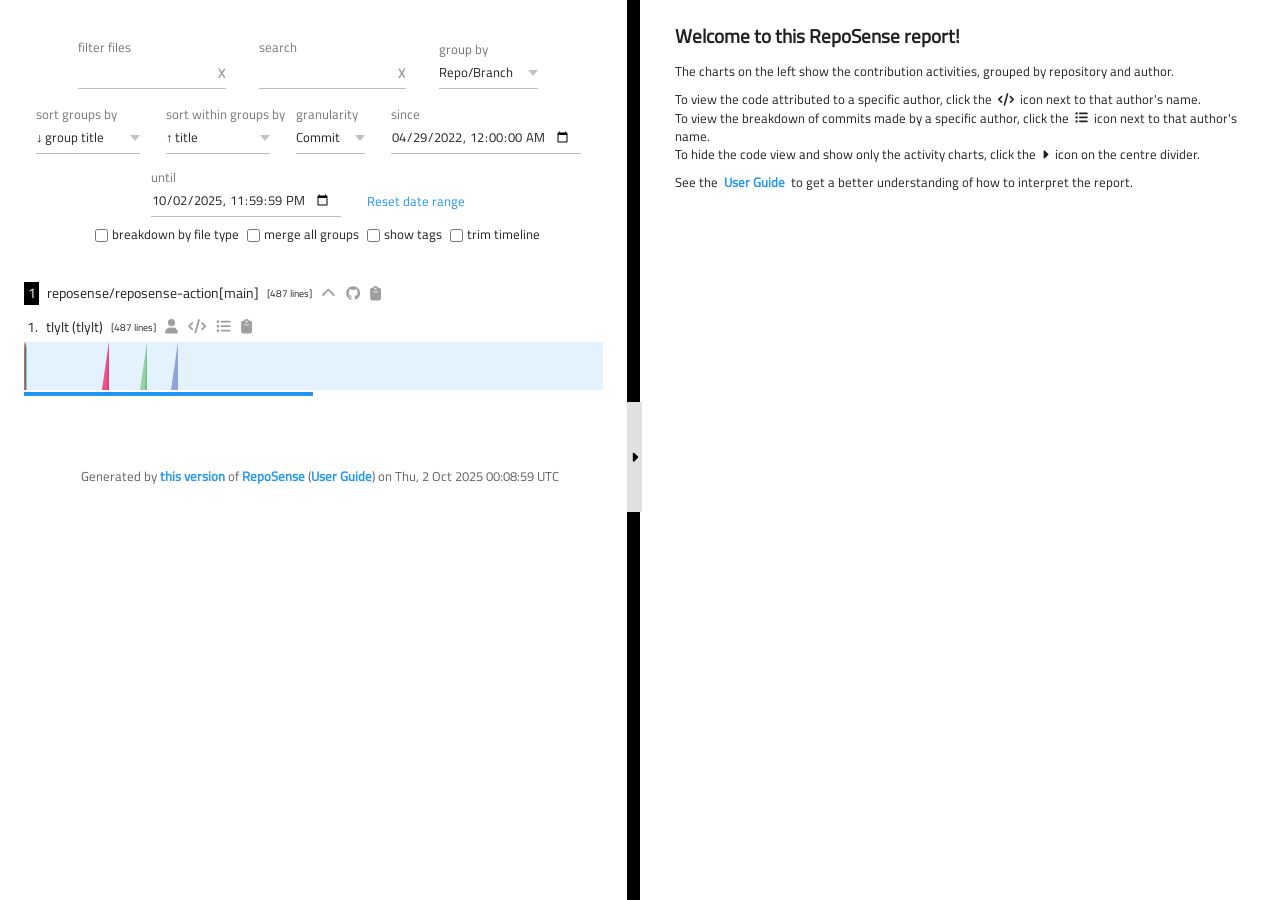
==== commit e9c77df9: "deploy: 32149f157ea214a6df4cad5ee01e3d56b546dd2a" ====
--- a/index.html
+++ b/index.html
@@ -6,10 +6,10 @@
     <meta name="viewport" content="width=device-width,initial-scale=1.0">
     <link rel="icon" href="./favicon.ico">
     <title>RepoSense Report</title>
-    <script type="module" crossorigin src="./assets/index-DBVnMUUC.js"></script>
+    <script type="module" crossorigin src="./assets/index-D0xx13Jq.js"></script>
     <link rel="modulepreload" crossorigin href="./assets/vue-vendor-dPXcRnxm.js">
     <link rel="modulepreload" crossorigin href="./assets/highlight-js-nKnM-URB.js">
-    <link rel="stylesheet" crossorigin href="./assets/index-BVItFEna.css">
+    <link rel="stylesheet" crossorigin href="./assets/index-CelieIbc.css">
   </head>
   <body>
     <noscript>
--- a/assets/index-CelieIbc.css
+++ b/assets/index-CelieIbc.css
@@ -0,0 +1 @@
+.markdown[data-v-3e87b3c9]{overflow-x:auto;padding:0 1.5rem}.title[data-v-52ff9225]{overflow-x:auto;padding:0 1.5rem;text-align:initial}.ramp[data-v-03c3b958]{background-color:#e3f2fd;font-size:100%;height:3rem;overflow:hidden;position:relative}.ramp__slice[data-v-03c3b958]{border-left-color:#0000;border-left-style:solid;display:block;height:0;position:absolute;width:0}.ramp__slice--color0[data-v-03c3b958]{border-bottom:3rem rgba(255,152,0,.5) solid}.ramp__slice--color1[data-v-03c3b958]{border-bottom:3rem rgba(3,169,244,.5) solid}.ramp__slice--color2[data-v-03c3b958]{border-bottom:3rem rgba(76,175,80,.5) solid}.ramp__slice--color3[data-v-03c3b958]{border-bottom:3rem rgba(63,81,181,.5) solid}.ramp__slice--color4[data-v-03c3b958]{border-bottom:3rem rgba(233,30,99,.5) solid}.ramp__slice--color-deletes[data-v-03c3b958]{border-bottom:3rem rgba(244,67,54,.7) solid}.ramp-padding[data-v-03c3b958]{height:100%;position:relative}.date-indicators[data-v-03c3b958]{color:#616161;display:flex;justify-content:space-between;padding-top:1px}.stacked-bar-container[data-v-548faf88]{display:flex;flex-wrap:wrap}.stacked-bar__contrib--bar[data-v-548faf88]{background-color:#2196f3;height:4px;margin-top:2px}.commit-message[data-v-f4c57387]{border:1px solid transparent;padding:5px}.commit-message[data-v-f4c57387]:focus,.commit-message[data-v-f4c57387]:focus-within{border:1px solid #2196F3}.commit-message.active .body[data-v-f4c57387]{background-color:#fff;border:1px solid #616161;display:grid;margin:.25rem 0;overflow-x:auto;padding:.4rem;resize:none}.commit-message.active .body pre[data-v-f4c57387]{font-family:SFMono-Regular,Consolas,Liberation Mono,Menlo,monospace;font-size:.75rem;position:relative}.commit-message.active .body pre .dashed-border[data-v-f4c57387]{border-right:1px dashed #9E9E9E;height:100%;pointer-events:none;position:absolute;top:0;width:72ch}.commit-message .code-merge-icon[data-v-f4c57387]{color:#9e9e9e}.commit-message .code-merge-icon .fa-code-merge[data-v-f4c57387]{width:.65rem}.commit-message .body[data-v-f4c57387]{display:none}.commit-message .tag[data-v-f4c57387]{cursor:pointer}.commit-message .tag[data-v-f4c57387]:focus{border:1px solid #2196F3;outline:none}.commit-message--button[data-v-f4c57387]{color:#9e9e9e;padding-left:.5rem}.commit-message--button[data-v-f4c57387]:hover{cursor:pointer}.commit-message pre[data-v-f4c57387]{margin:0}.commit-message span.loc[data-v-f4c57387]{color:#9e9e9e}.commit-message .message-title[data-v-f4c57387]{font-family:SFMono-Regular,Consolas,Liberation Mono,Menlo,monospace;font-size:.75rem;display:inline}.commit-message .message-title .within-border[data-v-f4c57387]{display:inline}.commit-message .message-title .not-within-border[data-v-f4c57387]{border-left:1px dashed #9E9E9E;display:inline}.all-checkbox[data-v-f1dfdb49]{background-color:#000;color:#fff}.mui-checkbox--fileType[data-v-f1dfdb49]{vertical-align:middle}.tag[data-v-beac36b0]{font-size:.65rem;font-weight:400;background:#757575;border-radius:5px;color:#fff;display:inline-block;margin:.2rem .2rem .2rem 0;padding:0 3px}.tag .fa-tags[data-v-beac36b0]{width:.65rem}#tab-zoom .zoom__title--granularity[data-v-beac36b0]{font-size:.65rem;font-weight:400;margin-top:.5rem}#tab-zoom .zoom__title--tags[data-v-beac36b0]{margin:.25rem 0}#tab-zoom .zoom__title--tags .tag[data-v-beac36b0]{cursor:pointer}#tab-zoom .zoom__toggle-commit-message-body[data-v-beac36b0]{padding-top:10px}#tab-zoom .zoom__day[data-v-beac36b0],#tab-zoom .zoom__title[data-v-beac36b0]{font-size:.8rem;font-weight:400}#tab-zoom .zoom__day h3[data-v-beac36b0],#tab-zoom .zoom__title h3[data-v-beac36b0]{font-size:1.2rem;font-weight:700}.tag[data-v-acf2d183]{font-size:.65rem;font-weight:400;background:#757575;border-radius:5px;color:#fff;display:inline-block;margin:.2rem .2rem .2rem 0;padding:0 3px}.tag .fa-tags[data-v-acf2d183]{width:.65rem}.blurb-wrapper[data-v-acf2d183]{padding-bottom:5px}.blurb-wrapper .blurb[data-v-acf2d183]{background-color:#f6f8fa;border-color:#e9ebef;border-radius:4px;border-style:solid;border-width:1px;overflow-y:hidden;padding-top:10px;text-align:initial}#summary .summary-status{text-align:center}#summary .icon-button{color:#9e9e9e;padding:0 1.2px;text-decoration:none;cursor:pointer}#summary .broken-link .icon-button{cursor:default}#summary .summary-picker{align-items:center;display:flex;flex-flow:row wrap;justify-content:center;margin-bottom:2rem}#summary .summary-picker__section{align-items:inherit;display:flex;flex:0 1 auto;flex-flow:inherit;justify-content:inherit}#summary .summary-picker__checkboxes label{margin-left:.5rem}#summary .summary-picker__checkboxes span{margin-left:.25rem}#summary .summary-picker .mui-textfield,#summary .summary-picker .mui-select{font-size:.8rem;font-weight:400;margin:.5rem;padding-right:10px}#summary .summary-picker .mui-btn{font-size:.8rem;font-weight:400;background:transparent;box-shadow:none;color:#9e9e9e;font-weight:700;left:-8px;margin:0;padding:0;vertical-align:middle}#summary .summary-picker .search_box,#summary .summary-picker .filter_file{align-items:center;display:flex}#summary .summary-picker input{font-size:.8rem;font-weight:400;padding-right:10px}#summary .summary-picker label{font-size:.8rem;font-weight:400;overflow-y:hidden;text-align:left;width:fit-content}#summary .summary-picker input,#summary .summary-picker select{font-size:.8rem;font-weight:400}#summary .summary-charts{margin-bottom:1.4rem}#summary .summary-charts__title{align-items:center;display:flex;flex-wrap:wrap;font-weight:700;text-align:left}#summary .summary-charts__title>*{padding-right:.5rem}#summary .summary-charts__title--index{background:#000;color:#fff;overflow:hidden;padding:.1em .25em;vertical-align:middle;font-size:.9rem;font-weight:400}#summary .summary-charts__title--groupname{font-size:.9rem;font-weight:400;padding:.5rem}#summary .summary-charts__title--percentile{font-size:.65rem;font-weight:400;color:#9e9e9e;margin-left:auto}#summary .summary-charts__title--contribution{font-size:.65rem;font-weight:400;display:inline}#summary .summary-charts__title--tags{margin:.25rem 0}#summary .summary-charts__fileType--breakdown{overflow-y:hidden}#summary .summary-charts__fileType--breakdown__legend{font-size:.8rem;font-weight:400;display:inline;float:left}#summary .summary-chart{display:inline-block;margin-bottom:1rem;position:relative;text-align:left;width:100%}#summary .summary-chart__title{align-items:center;clear:left;display:flex}#summary .summary-chart__title>*{padding-right:.5rem}#summary .summary-chart__title--index{margin-left:3px}#summary .summary-chart__title--repo{font-weight:700}#summary .summary-chart__title--index:after{content:"."}#summary .summary-chart__title--repo{padding-right:.25rem}#summary .summary-chart__title--contribution{font-size:.65rem;font-weight:400}#summary .summary-chart__title--percentile{font-size:.65rem;font-weight:400;color:#9e9e9e;margin-left:auto;padding-right:0}#summary .summary-chart__ramp{position:relative}#summary .summary-chart__ramp .overlay{height:100%;position:absolute;top:0}#summary .summary-chart__ramp .overlay.show{background-color:#ffffff80;border:1px dashed #000}#summary .summary-chart__ramp .overlay.edge{border-right:1px dashed #000}#summary .active-icon{background-color:#4caf50;border-radius:2px;color:#fff}#summary .active-background{background-color:#fff59d}.error-message-box__show-more-container{display:flex;justify-content:flex-end;margin-top:.3rem}.logo{display:flex;justify-content:flex-end;margin-top:5px}.hljs{background:#fff;color:#333;display:block;overflow-x:auto;padding:.5em}.hljs-comment,.hljs-meta{color:#5d635a}.hljs-variable,.hljs-template-variable,.hljs-strong,.hljs-emphasis,.hljs-quote{color:#df5000}.hljs-keyword,.hljs-selector-tag,.hljs-type{color:#d73a49}.hljs-literal,.hljs-symbol,.hljs-bullet,.hljs-attribute{color:#0086b3}.hljs-section,.hljs-name{color:#468c5a}.hljs-tag{color:#333}.hljs-title,.hljs-attr,.hljs-selector-id,.hljs-selector-class,.hljs-selector-attr,.hljs-selector-pseudo{color:#6f42c1}.hljs-addition{background-color:#eaffea;color:#55a532}.hljs-deletion{background-color:#ffecec;color:#bd2c00}.hljs-link{text-decoration:underline}.hljs-number{color:#005cc5}.hljs-string{color:#032f62}.segment{border-left:.25rem solid #4CAF50}.segment .code{background-color:#bff6cf;padding-left:1rem}.segment .line-number{color:#9e9e9e;float:left;-webkit-touch-callout:none;-webkit-user-select:none;-khtml-user-select:none;-moz-user-select:none;-ms-user-select:none;user-select:none;width:2rem}.segment .line-number [class^=hljs]{color:#9e9e9e}.segment .line-content{padding-left:2rem;word-break:break-word}.segment.isNotFullCredit .code{background-color:#e6ffed}.segment.untouched{border-left:.25rem solid #BDBDBD;height:20px;position:relative}.segment.untouched.active{height:auto}.segment.untouched.active .code{background-color:#fff}.segment.untouched .closer{cursor:pointer;margin:.2rem 0 0 -.45rem;position:absolute}.segment.untouched .closer.bottom{margin:-1.05rem 0 0 -.45rem}.segment.untouched .closer .icon{background-color:#fff;color:#9e9e9e;width:.75em}.file-content{background-color:#fafbfc;border:solid #E1E4E8;border-radius:0 0 4px 4px;border-width:0 1px 1px 1px}.files{clear:left}.files .file pre{font-family:SFMono-Regular,Consolas,Liberation Mono,Menlo,monospace;font-size:.75rem;display:grid;margin-top:0}.files .file pre .hljs{display:inherit;padding:0;white-space:pre-wrap}.files .ignored-tag{background-color:#000;color:#fff}.files .title{font-size:.9rem;font-weight:400;background-color:#fafbfc;border:1px solid #E1E4E8;border-radius:4px 4px 0 0;display:flex;flex-wrap:wrap;margin-top:1rem;padding:.3em .5em;position:unset;top:0;white-space:pre-wrap;word-break:break-all;z-index:10}.files .title.sticky{position:sticky}.files .title.max-zIndex{z-index:250}.files .title .caret{cursor:pointer;order:-2;overflow-wrap:break-word}.files .title .index{order:-2}.files .title .path .in{color:#757575}.files .title .loc{color:#9e9e9e}.files .title .button{color:#9e9e9e;margin-left:.5rem;text-decoration:none}.files .title .icons{margin-right:8px;vertical-align:middle}.files .title .selected-parameter{font-weight:700}.files .title .selected-label{font-size:.8rem;font-weight:400;order:-1}.files .title .author-breakdown{overflow-y:hidden}.files .title .author-breakdown__legend{font-size:.8rem;font-weight:400;display:inline;float:left;padding-right:8px}.files .binary-segment{background-color:#fff}.files .binary-segment .indicator{float:left;font-weight:700;padding-left:1rem}.files .binary-segment .bin-text{color:#424242;padding-left:4rem}.files .ignored-segment{background-color:#fff}.files .ignored-segment .ignore-text{color:#424242;padding-left:4rem}#tab-authorship .title .contribution .radio-button--search{float:left;margin:1.75rem 2rem 0 0}#tab-authorship .title .contribution .radio-button--checkbox{float:left;margin:0 2rem 0 0;vertical-align:middle}#tab-authorship .title .contribution .mui-form--inline{font-size:.8rem;font-weight:400;align-items:flex-end;display:flex;flex-wrap:wrap}#tab-authorship .title .contribution .mui-form--inline #search{font-size:.8rem;font-weight:400;margin-top:1.25rem;min-width:130px;padding:.5rem 1rem .25rem;width:70%}#tab-authorship .title .contribution .mui-form--inline #submit-button{font-size:.8rem;font-weight:400;background-color:#2196f3;color:#fff;margin:1rem 0 0 .25rem;padding:.5rem 1rem .25rem}#tab-authorship .title .contribution .searchbox{margin-bottom:1em}#tab-authorship .title .contribution .select{font-weight:700}#tab-authorship .title .contribution .loc{font-weight:bolder}#tab-authorship .title .contribution .mui-checkbox--fileType{vertical-align:middle}#tab-authorship .title .contribution .binary-fileType,#tab-authorship .title .contribution .ignored-fileType{background-color:#fff;color:#424242}#tab-authorship .files{clear:left}#tab-authorship .empty{text-align:center}#tab-authorship .background-color-legend{align-items:center;display:flex;flex-direction:row}#tab-authorship .background-color-legend .bold{font-weight:700}#tab-authorship .background-color-legend .color-circle{border:1px solid lightgrey;border-radius:50%;margin-left:5px;margin-right:5px;min-height:15px;min-width:15px}#tab-authorship .background-color-legend .full-credit-color{background-color:#bff6cf}#tab-authorship .background-color-legend .full-credit-color.isMergeGroup{background-color:#bdbdbd}#tab-authorship .background-color-legend .partial-credit-color{background-color:#e6ffed}#tab-authorship .background-color-legend .partial-credit-color.isMergeGroup{background-color:#eee}/*! normalize.css v8.0.0 | MIT License | github.com/necolas/normalize.css */hr{-webkit-box-sizing:content-box;box-sizing:content-box;height:0;overflow:visible}abbr[title]{border-bottom:none;text-decoration:underline;-webkit-text-decoration:underline dotted;text-decoration:underline dotted}[type=button],[type=reset],[type=submit],button{-webkit-appearance:button}[type=button]::-moz-focus-inner,[type=reset]::-moz-focus-inner,[type=submit]::-moz-focus-inner,button::-moz-focus-inner{border-style:none;padding:0}[type=button]:-moz-focusring,[type=reset]:-moz-focusring,[type=submit]:-moz-focusring,button:-moz-focusring{outline:1px dotted ButtonText}legend{-webkit-box-sizing:border-box;box-sizing:border-box;color:inherit;display:table;max-width:100%;padding:0;white-space:normal}[type=checkbox],[type=radio]{-webkit-box-sizing:border-box;box-sizing:border-box;padding:0}html{-webkit-tap-highlight-color:transparent}body{font-family:Arial,Verdana,Tahoma;font-size:14px;font-weight:400;line-height:1.429;color:#000000de;background-color:#fff}a{color:#2196f3;text-decoration:none}a:focus,a:hover{text-decoration:underline}a:focus{outline:thin dotted;outline:5px auto -webkit-focus-ring-color;outline-offset:-2px}p{margin:0 0 10px}ol,ul{margin-top:0;margin-bottom:10px}hr{margin-top:20px;margin-bottom:20px;border:0;height:1px;background-color:#0000001f}strong{font-weight:700}abbr[title]{cursor:help;-webkit-text-decoration-color:#2196F3;text-decoration-color:#2196f3}h1,h2,h3{margin-top:20px;margin-bottom:10px}h4,h5,h6{margin-top:10px;margin-bottom:10px}.mui--appbar-height{height:56px}.mui--appbar-min-height,.mui-appbar{min-height:56px}.mui--appbar-line-height{line-height:56px}.mui--appbar-top{top:56px}@media (orientation:landscape) and (max-height:480px){.mui--appbar-height{height:48px}.mui--appbar-min-height,.mui-appbar{min-height:48px}.mui--appbar-line-height{line-height:48px}.mui--appbar-top{top:48px}}@media (min-width:480px){.mui--appbar-height{height:64px}.mui--appbar-min-height,.mui-appbar{min-height:64px}.mui--appbar-line-height{line-height:64px}.mui--appbar-top{top:64px}}.mui-appbar{background-color:#2196f3;color:#fff}.mui-btn{font-weight:500;line-height:18px;text-transform:uppercase;color:#000000de;background-color:#fff;-webkit-transition:all .2s ease-in-out;transition:all .2s ease-in-out;display:inline-block;height:36px;padding:0 26px;margin:6px 0;border:none;border-radius:2px;cursor:pointer;-ms-touch-action:manipulation;touch-action:manipulation;background-image:none;text-align:center;line-height:36px;vertical-align:middle;white-space:nowrap;-webkit-user-select:none;-moz-user-select:none;-ms-user-select:none;user-select:none;font-size:14px;font-family:inherit;letter-spacing:.03em;position:relative;overflow:hidden}.mui-btn:active,.mui-btn:focus,.mui-btn:hover{color:#000000de;background-color:#fff}.mui-btn[disabled]:active,.mui-btn[disabled]:focus,.mui-btn[disabled]:hover{color:#000000de;background-color:#fff}.mui-btn.mui-btn--flat{color:#000000de;background-color:transparent}.mui-btn.mui-btn--flat:active,.mui-btn.mui-btn--flat:focus,.mui-btn.mui-btn--flat:hover{color:#000000de;background-color:#f2f2f2}.mui-btn.mui-btn--flat[disabled]:active,.mui-btn.mui-btn--flat[disabled]:focus,.mui-btn.mui-btn--flat[disabled]:hover{color:#000000de;background-color:transparent}.mui-btn:active,.mui-btn:focus,.mui-btn:hover{outline:0;text-decoration:none;color:#000000de}.mui-btn:focus,.mui-btn:hover{-webkit-box-shadow:0 0 2px rgba(0,0,0,.12),0 2px 2px rgba(0,0,0,.2);box-shadow:0 0 2px #0000001f,0 2px 2px #0003}@media all and (-ms-high-contrast:none),(-ms-high-contrast:active){.mui-btn:focus,.mui-btn:hover{-webkit-box-shadow:0 -1px 2px rgba(0,0,0,.12),-1px 0 2px rgba(0,0,0,.12),0 0 2px rgba(0,0,0,.12),0 2px 2px rgba(0,0,0,.2);box-shadow:0 -1px 2px #0000001f,-1px 0 2px #0000001f,0 0 2px #0000001f,0 2px 2px #0003}}@supports (-ms-ime-align:auto){.mui-btn:focus,.mui-btn:hover{-webkit-box-shadow:0 -1px 2px rgba(0,0,0,.12),-1px 0 2px rgba(0,0,0,.12),0 0 2px rgba(0,0,0,.12),0 2px 2px rgba(0,0,0,.2);box-shadow:0 -1px 2px #0000001f,-1px 0 2px #0000001f,0 0 2px #0000001f,0 2px 2px #0003}}.mui-btn:active:hover{-webkit-box-shadow:0 0 4px rgba(0,0,0,.12),1px 3px 4px rgba(0,0,0,.2);box-shadow:0 0 4px #0000001f,1px 3px 4px #0003}@media all and (-ms-high-contrast:none),(-ms-high-contrast:active){.mui-btn:active:hover{-webkit-box-shadow:0 -1px 2px rgba(0,0,0,.12),-1px 0 2px rgba(0,0,0,.12),0 0 4px rgba(0,0,0,.12),1px 3px 4px rgba(0,0,0,.2);box-shadow:0 -1px 2px #0000001f,-1px 0 2px #0000001f,0 0 4px #0000001f,1px 3px 4px #0003}}@supports (-ms-ime-align:auto){.mui-btn:active:hover{-webkit-box-shadow:0 -1px 2px rgba(0,0,0,.12),-1px 0 2px rgba(0,0,0,.12),0 0 4px rgba(0,0,0,.12),1px 3px 4px rgba(0,0,0,.2);box-shadow:0 -1px 2px #0000001f,-1px 0 2px #0000001f,0 0 4px #0000001f,1px 3px 4px #0003}}.mui-btn.mui--is-disabled,.mui-btn:disabled{cursor:not-allowed;pointer-events:none;opacity:.6;-webkit-box-shadow:none;box-shadow:none}.mui-btn+.mui-btn{margin-left:8px}.mui-btn--flat{background-color:transparent}.mui-btn--flat:active,.mui-btn--flat:active:hover,.mui-btn--flat:focus,.mui-btn--flat:hover{-webkit-box-shadow:none;box-shadow:none;background-color:#f2f2f2}.mui-btn--fab,.mui-btn--raised{-webkit-box-shadow:0 0 2px rgba(0,0,0,.12),0 2px 2px rgba(0,0,0,.2);box-shadow:0 0 2px #0000001f,0 2px 2px #0003}@media all and (-ms-high-contrast:none),(-ms-high-contrast:active){.mui-btn--fab,.mui-btn--raised{-webkit-box-shadow:0 -1px 2px rgba(0,0,0,.12),-1px 0 2px rgba(0,0,0,.12),0 0 2px rgba(0,0,0,.12),0 2px 2px rgba(0,0,0,.2);box-shadow:0 -1px 2px #0000001f,-1px 0 2px #0000001f,0 0 2px #0000001f,0 2px 2px #0003}}@supports (-ms-ime-align:auto){.mui-btn--fab,.mui-btn--raised{-webkit-box-shadow:0 -1px 2px rgba(0,0,0,.12),-1px 0 2px rgba(0,0,0,.12),0 0 2px rgba(0,0,0,.12),0 2px 2px rgba(0,0,0,.2);box-shadow:0 -1px 2px #0000001f,-1px 0 2px #0000001f,0 0 2px #0000001f,0 2px 2px #0003}}.mui-btn--fab:active,.mui-btn--raised:active{-webkit-box-shadow:0 0 4px rgba(0,0,0,.12),1px 3px 4px rgba(0,0,0,.2);box-shadow:0 0 4px #0000001f,1px 3px 4px #0003}@media all and (-ms-high-contrast:none),(-ms-high-contrast:active){.mui-btn--fab:active,.mui-btn--raised:active{-webkit-box-shadow:0 -1px 2px rgba(0,0,0,.12),-1px 0 2px rgba(0,0,0,.12),0 0 4px rgba(0,0,0,.12),1px 3px 4px rgba(0,0,0,.2);box-shadow:0 -1px 2px #0000001f,-1px 0 2px #0000001f,0 0 4px #0000001f,1px 3px 4px #0003}}@supports (-ms-ime-align:auto){.mui-btn--fab:active,.mui-btn--raised:active{-webkit-box-shadow:0 -1px 2px rgba(0,0,0,.12),-1px 0 2px rgba(0,0,0,.12),0 0 4px rgba(0,0,0,.12),1px 3px 4px rgba(0,0,0,.2);box-shadow:0 -1px 2px #0000001f,-1px 0 2px #0000001f,0 0 4px #0000001f,1px 3px 4px #0003}}.mui-btn--fab{position:relative;padding:0;width:55px;height:55px;line-height:55px;border-radius:50%;z-index:1}.mui-btn--primary{color:#fff;background-color:#2196f3}.mui-btn--primary:active,.mui-btn--primary:focus,.mui-btn--primary:hover{color:#fff;background-color:#39a1f4}.mui-btn--primary[disabled]:active,.mui-btn--primary[disabled]:focus,.mui-btn--primary[disabled]:hover{color:#fff;background-color:#2196f3}.mui-btn--primary.mui-btn--flat{color:#2196f3;background-color:transparent}.mui-btn--primary.mui-btn--flat:active,.mui-btn--primary.mui-btn--flat:focus,.mui-btn--primary.mui-btn--flat:hover{color:#2196f3;background-color:#f2f2f2}.mui-btn--primary.mui-btn--flat[disabled]:active,.mui-btn--primary.mui-btn--flat[disabled]:focus,.mui-btn--primary.mui-btn--flat[disabled]:hover{color:#2196f3;background-color:transparent}.mui-btn--dark{color:#fff;background-color:#424242}.mui-btn--dark:active,.mui-btn--dark:focus,.mui-btn--dark:hover{color:#fff;background-color:#4f4f4f}.mui-btn--dark[disabled]:active,.mui-btn--dark[disabled]:focus,.mui-btn--dark[disabled]:hover{color:#fff;background-color:#424242}.mui-btn--dark.mui-btn--flat{color:#424242;background-color:transparent}.mui-btn--dark.mui-btn--flat:active,.mui-btn--dark.mui-btn--flat:focus,.mui-btn--dark.mui-btn--flat:hover{color:#424242;background-color:#f2f2f2}.mui-btn--dark.mui-btn--flat[disabled]:active,.mui-btn--dark.mui-btn--flat[disabled]:focus,.mui-btn--dark.mui-btn--flat[disabled]:hover{color:#424242;background-color:transparent}.mui-btn--danger{color:#fff;background-color:#f44336}.mui-btn--danger:active,.mui-btn--danger:focus,.mui-btn--danger:hover{color:#fff;background-color:#f55a4e}.mui-btn--danger[disabled]:active,.mui-btn--danger[disabled]:focus,.mui-btn--danger[disabled]:hover{color:#fff;background-color:#f44336}.mui-btn--danger.mui-btn--flat{color:#f44336;background-color:transparent}.mui-btn--danger.mui-btn--flat:active,.mui-btn--danger.mui-btn--flat:focus,.mui-btn--danger.mui-btn--flat:hover{color:#f44336;background-color:#f2f2f2}.mui-btn--danger.mui-btn--flat[disabled]:active,.mui-btn--danger.mui-btn--flat[disabled]:focus,.mui-btn--danger.mui-btn--flat[disabled]:hover{color:#f44336;background-color:transparent}.mui-btn--accent{color:#fff;background-color:#ff4081}.mui-btn--accent:active,.mui-btn--accent:focus,.mui-btn--accent:hover{color:#fff;background-color:#ff5a92}.mui-btn--accent[disabled]:active,.mui-btn--accent[disabled]:focus,.mui-btn--accent[disabled]:hover{color:#fff;background-color:#ff4081}.mui-btn--accent.mui-btn--flat{color:#ff4081;background-color:transparent}.mui-btn--accent.mui-btn--flat:active,.mui-btn--accent.mui-btn--flat:focus,.mui-btn--accent.mui-btn--flat:hover{color:#ff4081;background-color:#f2f2f2}.mui-btn--accent.mui-btn--flat[disabled]:active,.mui-btn--accent.mui-btn--flat[disabled]:focus,.mui-btn--accent.mui-btn--flat[disabled]:hover{color:#ff4081;background-color:transparent}.mui-btn--small{height:30.6px;line-height:30.6px;padding:0 16px;font-size:13px}.mui-btn--large{height:54px;line-height:54px;padding:0 26px;font-size:14px}.mui-btn--fab.mui-btn--small{width:44px;height:44px;line-height:44px}.mui-btn--fab.mui-btn--large{width:75px;height:75px;line-height:75px}.mui-checkbox,.mui-radio{position:relative;display:block;margin-top:10px;margin-bottom:10px}.mui-checkbox>label,.mui-radio>label{min-height:20px;padding-left:20px;margin-bottom:0;font-weight:400;cursor:pointer}.mui-checkbox input:disabled,.mui-radio input:disabled{cursor:not-allowed}.mui-checkbox input:focus,.mui-radio input:focus{outline:thin dotted;outline:5px auto -webkit-focus-ring-color;outline-offset:-2px}.mui-checkbox--inline>label>input[type=checkbox],.mui-checkbox>label>input[type=checkbox],.mui-radio--inline>label>input[type=radio],.mui-radio>label>input[type=radio]{position:absolute;margin-left:-20px;margin-top:4px}.mui-checkbox+.mui-checkbox,.mui-radio+.mui-radio{margin-top:-5px}.mui-checkbox--inline,.mui-radio--inline{display:inline-block;padding-left:20px;margin-bottom:0;vertical-align:middle;font-weight:400;cursor:pointer}.mui-checkbox--inline>input[type=checkbox],.mui-checkbox--inline>input[type=radio],.mui-checkbox--inline>label>input[type=checkbox],.mui-checkbox--inline>label>input[type=radio],.mui-radio--inline>input[type=checkbox],.mui-radio--inline>input[type=radio],.mui-radio--inline>label>input[type=checkbox],.mui-radio--inline>label>input[type=radio]{margin:4px 0 0;line-height:normal}.mui-checkbox--inline+.mui-checkbox--inline,.mui-radio--inline+.mui-radio--inline{margin-top:0;margin-left:10px}.mui-container{-webkit-box-sizing:border-box;box-sizing:border-box;margin-right:auto;margin-left:auto;padding-left:15px;padding-right:15px}.mui-container:after,.mui-container:before{content:" ";display:table}.mui-container:after{clear:both}@media (min-width:544px){.mui-container{max-width:570px}}@media (min-width:768px){.mui-container{max-width:740px}}@media (min-width:992px){.mui-container{max-width:960px}}@media (min-width:1200px){.mui-container{max-width:1170px}}.mui-container-fluid{-webkit-box-sizing:border-box;box-sizing:border-box;margin-right:auto;margin-left:auto;padding-left:15px;padding-right:15px}.mui-container-fluid:after,.mui-container-fluid:before{content:" ";display:table}.mui-container-fluid:after{clear:both}.mui-divider{display:block;height:1px;background-color:#0000001f}.mui--divider-top{border-top:1px solid rgba(0,0,0,.12)}.mui--divider-bottom{border-bottom:1px solid rgba(0,0,0,.12)}.mui--divider-left{border-left:1px solid rgba(0,0,0,.12)}.mui--divider-right{border-right:1px solid rgba(0,0,0,.12)}.mui-dropdown{display:inline-block;position:relative}[data-mui-toggle=dropdown]{outline:0}.mui-dropdown__menu{position:absolute;display:none;min-width:160px;padding:5px 0;margin:2px 0 0;list-style:none;font-size:14px;text-align:left;background-color:#fff;border-radius:2px;z-index:1;background-clip:padding-box}@media all and (-ms-high-contrast:none),(-ms-high-contrast:active){.mui-dropdown__menu{border-top:1px solid rgba(0,0,0,.12);border-left:1px solid rgba(0,0,0,.12)}}@supports (-ms-ime-align:auto){.mui-dropdown__menu{border-top:1px solid rgba(0,0,0,.12);border-left:1px solid rgba(0,0,0,.12)}}.mui-dropdown__menu.mui--is-open{display:block}.mui-dropdown__menu>li>a{display:block;padding:3px 20px;clear:both;font-weight:400;line-height:1.429;color:#000000de;text-decoration:none;white-space:nowrap}.mui-dropdown__menu>li>a:focus,.mui-dropdown__menu>li>a:hover{text-decoration:none;color:#000000de;background-color:#eee}.mui-dropdown__menu>.mui--is-disabled>a,.mui-dropdown__menu>.mui--is-disabled>a:focus,.mui-dropdown__menu>.mui--is-disabled>a:hover{color:#eee}.mui-dropdown__menu>.mui--is-disabled>a:focus,.mui-dropdown__menu>.mui--is-disabled>a:hover{text-decoration:none;background-color:transparent;background-image:none;cursor:not-allowed}.mui-dropdown__menu--right{left:auto;right:0}.mui-dropdown--up>.mui-dropdown__menu{margin:0 0 2px}.mui-dropdown--right>.mui-dropdown__menu{margin:0 0 0 2px}.mui-dropdown--left>.mui-dropdown__menu{margin:0 2px 0 0}.mui-form legend{display:block;width:100%;padding:0;margin-bottom:10px;font-size:21px;color:#000000de;line-height:inherit;border:0}.mui-form fieldset{border:0;padding:0;margin:0 0 20px}@media (min-width:544px){.mui-form--inline .mui-textfield{display:inline-block;vertical-align:bottom;margin-bottom:0}.mui-form--inline .mui-checkbox,.mui-form--inline .mui-radio{display:inline-block;margin-top:0;margin-bottom:0;vertical-align:middle}.mui-form--inline .mui-checkbox>label,.mui-form--inline .mui-radio>label{padding-left:0}.mui-form--inline .mui-checkbox>label>input[type=checkbox],.mui-form--inline .mui-radio>label>input[type=radio]{position:relative;margin-left:0}.mui-form--inline .mui-select{display:inline-block;vertical-align:bottom;margin-bottom:0}.mui-form--inline .mui-btn{margin-bottom:0;margin-top:0;vertical-align:bottom}}.mui-row{margin-left:-15px;margin-right:-15px}.mui-row:after,.mui-row:before{content:" ";display:table}.mui-row:after{clear:both}.mui-col-lg-1,.mui-col-lg-10,.mui-col-lg-11,.mui-col-lg-12,.mui-col-lg-2,.mui-col-lg-3,.mui-col-lg-4,.mui-col-lg-5,.mui-col-lg-6,.mui-col-lg-7,.mui-col-lg-8,.mui-col-lg-9,.mui-col-md-1,.mui-col-md-10,.mui-col-md-11,.mui-col-md-12,.mui-col-md-2,.mui-col-md-3,.mui-col-md-4,.mui-col-md-5,.mui-col-md-6,.mui-col-md-7,.mui-col-md-8,.mui-col-md-9,.mui-col-sm-1,.mui-col-sm-10,.mui-col-sm-11,.mui-col-sm-12,.mui-col-sm-2,.mui-col-sm-3,.mui-col-sm-4,.mui-col-sm-5,.mui-col-sm-6,.mui-col-sm-7,.mui-col-sm-8,.mui-col-sm-9,.mui-col-xs-1,.mui-col-xs-10,.mui-col-xs-11,.mui-col-xs-12,.mui-col-xs-2,.mui-col-xs-3,.mui-col-xs-4,.mui-col-xs-5,.mui-col-xs-6,.mui-col-xs-7,.mui-col-xs-8,.mui-col-xs-9{-webkit-box-sizing:border-box;box-sizing:border-box;min-height:1px;padding-left:15px;padding-right:15px}.mui-col-xs-1,.mui-col-xs-10,.mui-col-xs-11,.mui-col-xs-12,.mui-col-xs-2,.mui-col-xs-3,.mui-col-xs-4,.mui-col-xs-5,.mui-col-xs-6,.mui-col-xs-7,.mui-col-xs-8,.mui-col-xs-9{float:left}.mui-col-xs-1{width:8.3333333333%}.mui-col-xs-2{width:16.6666666667%}.mui-col-xs-3{width:25%}.mui-col-xs-4{width:33.3333333333%}.mui-col-xs-5{width:41.6666666667%}.mui-col-xs-6{width:50%}.mui-col-xs-7{width:58.3333333333%}.mui-col-xs-8{width:66.6666666667%}.mui-col-xs-9{width:75%}.mui-col-xs-10{width:83.3333333333%}.mui-col-xs-11{width:91.6666666667%}.mui-col-xs-12{width:100%}.mui-col-xs-offset-0{margin-left:0}.mui-col-xs-offset-1{margin-left:8.3333333333%}.mui-col-xs-offset-2{margin-left:16.6666666667%}.mui-col-xs-offset-3{margin-left:25%}.mui-col-xs-offset-4{margin-left:33.3333333333%}.mui-col-xs-offset-5{margin-left:41.6666666667%}.mui-col-xs-offset-6{margin-left:50%}.mui-col-xs-offset-7{margin-left:58.3333333333%}.mui-col-xs-offset-8{margin-left:66.6666666667%}.mui-col-xs-offset-9{margin-left:75%}.mui-col-xs-offset-10{margin-left:83.3333333333%}.mui-col-xs-offset-11{margin-left:91.6666666667%}.mui-col-xs-offset-12{margin-left:100%}@media (min-width:544px){.mui-col-sm-1,.mui-col-sm-10,.mui-col-sm-11,.mui-col-sm-12,.mui-col-sm-2,.mui-col-sm-3,.mui-col-sm-4,.mui-col-sm-5,.mui-col-sm-6,.mui-col-sm-7,.mui-col-sm-8,.mui-col-sm-9{float:left}.mui-col-sm-1{width:8.3333333333%}.mui-col-sm-2{width:16.6666666667%}.mui-col-sm-3{width:25%}.mui-col-sm-4{width:33.3333333333%}.mui-col-sm-5{width:41.6666666667%}.mui-col-sm-6{width:50%}.mui-col-sm-7{width:58.3333333333%}.mui-col-sm-8{width:66.6666666667%}.mui-col-sm-9{width:75%}.mui-col-sm-10{width:83.3333333333%}.mui-col-sm-11{width:91.6666666667%}.mui-col-sm-12{width:100%}.mui-col-sm-offset-0{margin-left:0}.mui-col-sm-offset-1{margin-left:8.3333333333%}.mui-col-sm-offset-2{margin-left:16.6666666667%}.mui-col-sm-offset-3{margin-left:25%}.mui-col-sm-offset-4{margin-left:33.3333333333%}.mui-col-sm-offset-5{margin-left:41.6666666667%}.mui-col-sm-offset-6{margin-left:50%}.mui-col-sm-offset-7{margin-left:58.3333333333%}.mui-col-sm-offset-8{margin-left:66.6666666667%}.mui-col-sm-offset-9{margin-left:75%}.mui-col-sm-offset-10{margin-left:83.3333333333%}.mui-col-sm-offset-11{margin-left:91.6666666667%}.mui-col-sm-offset-12{margin-left:100%}}@media (min-width:768px){.mui-col-md-1,.mui-col-md-10,.mui-col-md-11,.mui-col-md-12,.mui-col-md-2,.mui-col-md-3,.mui-col-md-4,.mui-col-md-5,.mui-col-md-6,.mui-col-md-7,.mui-col-md-8,.mui-col-md-9{float:left}.mui-col-md-1{width:8.3333333333%}.mui-col-md-2{width:16.6666666667%}.mui-col-md-3{width:25%}.mui-col-md-4{width:33.3333333333%}.mui-col-md-5{width:41.6666666667%}.mui-col-md-6{width:50%}.mui-col-md-7{width:58.3333333333%}.mui-col-md-8{width:66.6666666667%}.mui-col-md-9{width:75%}.mui-col-md-10{width:83.3333333333%}.mui-col-md-11{width:91.6666666667%}.mui-col-md-12{width:100%}.mui-col-md-offset-0{margin-left:0}.mui-col-md-offset-1{margin-left:8.3333333333%}.mui-col-md-offset-2{margin-left:16.6666666667%}.mui-col-md-offset-3{margin-left:25%}.mui-col-md-offset-4{margin-left:33.3333333333%}.mui-col-md-offset-5{margin-left:41.6666666667%}.mui-col-md-offset-6{margin-left:50%}.mui-col-md-offset-7{margin-left:58.3333333333%}.mui-col-md-offset-8{margin-left:66.6666666667%}.mui-col-md-offset-9{margin-left:75%}.mui-col-md-offset-10{margin-left:83.3333333333%}.mui-col-md-offset-11{margin-left:91.6666666667%}.mui-col-md-offset-12{margin-left:100%}}@media (min-width:992px){.mui-col-lg-1,.mui-col-lg-10,.mui-col-lg-11,.mui-col-lg-12,.mui-col-lg-2,.mui-col-lg-3,.mui-col-lg-4,.mui-col-lg-5,.mui-col-lg-6,.mui-col-lg-7,.mui-col-lg-8,.mui-col-lg-9{float:left}.mui-col-lg-1{width:8.3333333333%}.mui-col-lg-2{width:16.6666666667%}.mui-col-lg-3{width:25%}.mui-col-lg-4{width:33.3333333333%}.mui-col-lg-5{width:41.6666666667%}.mui-col-lg-6{width:50%}.mui-col-lg-7{width:58.3333333333%}.mui-col-lg-8{width:66.6666666667%}.mui-col-lg-9{width:75%}.mui-col-lg-10{width:83.3333333333%}.mui-col-lg-11{width:91.6666666667%}.mui-col-lg-12{width:100%}.mui-col-lg-offset-0{margin-left:0}.mui-col-lg-offset-1{margin-left:8.3333333333%}.mui-col-lg-offset-2{margin-left:16.6666666667%}.mui-col-lg-offset-3{margin-left:25%}.mui-col-lg-offset-4{margin-left:33.3333333333%}.mui-col-lg-offset-5{margin-left:41.6666666667%}.mui-col-lg-offset-6{margin-left:50%}.mui-col-lg-offset-7{margin-left:58.3333333333%}.mui-col-lg-offset-8{margin-left:66.6666666667%}.mui-col-lg-offset-9{margin-left:75%}.mui-col-lg-offset-10{margin-left:83.3333333333%}.mui-col-lg-offset-11{margin-left:91.6666666667%}.mui-col-lg-offset-12{margin-left:100%}}@media (min-width:1200px){.mui-col-xl-1,.mui-col-xl-10,.mui-col-xl-11,.mui-col-xl-12,.mui-col-xl-2,.mui-col-xl-3,.mui-col-xl-4,.mui-col-xl-5,.mui-col-xl-6,.mui-col-xl-7,.mui-col-xl-8,.mui-col-xl-9{float:left}.mui-col-xl-1{width:8.3333333333%}.mui-col-xl-2{width:16.6666666667%}.mui-col-xl-3{width:25%}.mui-col-xl-4{width:33.3333333333%}.mui-col-xl-5{width:41.6666666667%}.mui-col-xl-6{width:50%}.mui-col-xl-7{width:58.3333333333%}.mui-col-xl-8{width:66.6666666667%}.mui-col-xl-9{width:75%}.mui-col-xl-10{width:83.3333333333%}.mui-col-xl-11{width:91.6666666667%}.mui-col-xl-12{width:100%}.mui-col-xl-offset-0{margin-left:0}.mui-col-xl-offset-1{margin-left:8.3333333333%}.mui-col-xl-offset-2{margin-left:16.6666666667%}.mui-col-xl-offset-3{margin-left:25%}.mui-col-xl-offset-4{margin-left:33.3333333333%}.mui-col-xl-offset-5{margin-left:41.6666666667%}.mui-col-xl-offset-6{margin-left:50%}.mui-col-xl-offset-7{margin-left:58.3333333333%}.mui-col-xl-offset-8{margin-left:66.6666666667%}.mui-col-xl-offset-9{margin-left:75%}.mui-col-xl-offset-10{margin-left:83.3333333333%}.mui-col-xl-offset-11{margin-left:91.6666666667%}.mui-col-xl-offset-12{margin-left:100%}}.mui-panel{padding:15px;margin-bottom:20px;border-radius:0;background-color:#fff;-webkit-box-shadow:0 2px 2px 0 rgba(0,0,0,.16),0 0 2px 0 rgba(0,0,0,.12);box-shadow:0 2px 2px #00000029,0 0 2px #0000001f}.mui-panel:after,.mui-panel:before{content:" ";display:table}.mui-panel:after{clear:both}@media all and (-ms-high-contrast:none),(-ms-high-contrast:active){.mui-panel{-webkit-box-shadow:0 -1px 2px 0 rgba(0,0,0,.12),-1px 0 2px 0 rgba(0,0,0,.12),0 2px 2px 0 rgba(0,0,0,.16),0 0 2px 0 rgba(0,0,0,.12);box-shadow:0 -1px 2px #0000001f,-1px 0 2px #0000001f,0 2px 2px #00000029,0 0 2px #0000001f}}@supports (-ms-ime-align:auto){.mui-panel{-webkit-box-shadow:0 -1px 2px 0 rgba(0,0,0,.12),-1px 0 2px 0 rgba(0,0,0,.12),0 2px 2px 0 rgba(0,0,0,.16),0 0 2px 0 rgba(0,0,0,.12);box-shadow:0 -1px 2px #0000001f,-1px 0 2px #0000001f,0 2px 2px #00000029,0 0 2px #0000001f}}.mui-select{display:block;padding-top:15px;margin-bottom:20px;position:relative}.mui-select:focus{outline:0}.mui-select:focus>select{height:33px;margin-bottom:-1px;border-color:#2196f3;border-width:2px}.mui-select>select{display:block;height:32px;width:100%;appearance:none;-webkit-appearance:none;-moz-appearance:none;outline:0;border:none;border-bottom:1px solid rgba(0,0,0,.26);border-radius:0;-webkit-box-shadow:none;box-shadow:none;background-color:transparent;background-image:url([data-uri]);background-repeat:no-repeat;background-position:right center;cursor:pointer;color:#000000de;font-size:16px;font-family:inherit;line-height:inherit;padding:0 25px 0 0}.mui-select>select::-ms-expand{display:none}.mui-select>select:focus{outline:0;height:33px;margin-bottom:-1px;border-color:#2196f3;border-width:2px}.mui-select>select:disabled{color:#00000061;cursor:not-allowed;background-color:transparent;opacity:1}.mui-select>select:-moz-focusring{color:transparent;text-shadow:0 0 0 #000}.mui-select>select:focus::-ms-value{background:0 0;color:#000000de}.mui-select>select.mui--text-placeholder{color:#00000042}.mui-select>label{position:absolute;top:0;display:block;width:100%;color:#0000008a;font-size:12px;font-weight:400;line-height:15px;overflow-x:hidden;text-overflow:ellipsis;white-space:nowrap}.mui-select:focus>label,.mui-select>select:focus~label{color:#2196f3}.mui-select__menu{position:absolute;z-index:2;min-width:100%;overflow-y:auto;padding:8px 0;-webkit-box-sizing:border-box;box-sizing:border-box;background-color:#fff;font-size:16px}@media all and (-ms-high-contrast:none),(-ms-high-contrast:active){.mui-select__menu{border-left:1px solid rgba(0,0,0,.12);border-top:1px solid rgba(0,0,0,.12)}}@supports (-ms-ime-align:auto){.mui-select__menu{border-left:1px solid rgba(0,0,0,.12);border-top:1px solid rgba(0,0,0,.12)}}.mui-select__menu>div{padding:0 22px;height:42px;line-height:42px;cursor:pointer;white-space:nowrap}.mui-select__menu>div.mui--is-selected{background-color:#eee}.mui-select__menu>div.mui--is-disabled{color:#00000061;cursor:not-allowed}.mui-select__menu>div:not(.mui-optgroup__label):not(.mui--is-disabled):hover{background-color:#e0e0e0}.mui-optgroup__option{text-indent:1em}.mui-optgroup__label{color:#0000008a;font-size:.9em}.mui-table{width:100%;max-width:100%;margin-bottom:20px}.mui-table>tbody>tr>th,.mui-table>tfoot>tr>th,.mui-table>thead>tr>th{text-align:left}.mui-table>tbody>tr>td,.mui-table>tbody>tr>th,.mui-table>tfoot>tr>td,.mui-table>tfoot>tr>th,.mui-table>thead>tr>td,.mui-table>thead>tr>th{padding:10px;line-height:1.429}.mui-table>thead>tr>th{border-bottom:2px solid rgba(0,0,0,.12);font-weight:700}.mui-table>tbody+tbody{border-top:2px solid rgba(0,0,0,.12)}.mui-table.mui-table--bordered>tbody>tr>td{border-bottom:1px solid rgba(0,0,0,.12)}.mui-tabs__bar{list-style:none;padding-left:0;margin-bottom:0;background-color:transparent;white-space:nowrap;overflow-x:auto}.mui-tabs__bar>li{display:inline-block}.mui-tabs__bar>li>a{display:block;white-space:nowrap;text-transform:uppercase;font-weight:500;font-size:14px;color:#000000de;cursor:default;height:48px;line-height:48px;padding-left:24px;padding-right:24px;-webkit-user-select:none;-moz-user-select:none;-ms-user-select:none;user-select:none}.mui-tabs__bar>li>a:hover{text-decoration:none}.mui-tabs__bar>li.mui--is-active{border-bottom:2px solid #2196F3}.mui-tabs__bar>li.mui--is-active>a{color:#2196f3}.mui-tabs__bar.mui-tabs__bar--justified{display:table;width:100%;table-layout:fixed}.mui-tabs__bar.mui-tabs__bar--justified>li{display:table-cell}.mui-tabs__bar.mui-tabs__bar--justified>li>a{text-align:center;padding-left:0;padding-right:0}.mui-tabs__pane{display:none}.mui-tabs__pane.mui--is-active{display:block}.mui-textfield{display:block;padding-top:15px;margin-bottom:20px;position:relative}.mui-textfield>label{position:absolute;top:0;display:block;width:100%;color:#0000008a;font-size:12px;font-weight:400;line-height:15px;overflow-x:hidden;text-overflow:ellipsis;white-space:nowrap}.mui-textfield>textarea{padding-top:5px}.mui-textfield>input:focus~label,.mui-textfield>textarea:focus~label{color:#2196f3}.mui-textfield--float-label>label{position:absolute;-webkit-transform:translate(0,15px);transform:translateY(15px);font-size:16px;line-height:32px;color:#00000042;text-overflow:clip;cursor:text;pointer-events:none}.mui-textfield--float-label>input:-webkit-autofill~label,.mui-textfield--float-label>textarea:-webkit-autofill~label{-webkit-transform:translate(0,0);transform:translate(0);font-size:12px;line-height:15px;text-overflow:ellipsis}.mui-textfield--float-label>input:focus~label,.mui-textfield--float-label>textarea:focus~label{-webkit-transform:translate(0,0);transform:translate(0);font-size:12px;line-height:15px;text-overflow:ellipsis}.mui-textfield--float-label>input:not(:focus).mui--is-not-empty~label,.mui-textfield--float-label>input:not(:focus):not(:empty):not(.mui--is-empty):not(.mui--is-not-empty)~label,.mui-textfield--float-label>input:not(:focus)[value]:not([value=""]):not(.mui--is-empty):not(.mui--is-not-empty)~label,.mui-textfield--float-label>textarea:not(:focus).mui--is-not-empty~label,.mui-textfield--float-label>textarea:not(:focus):not(:empty):not(.mui--is-empty):not(.mui--is-not-empty)~label,.mui-textfield--float-label>textarea:not(:focus)[value]:not([value=""]):not(.mui--is-empty):not(.mui--is-not-empty)~label{color:#0000008a;font-size:12px;line-height:15px;-webkit-transform:translate(0,0);transform:translate(0);text-overflow:ellipsis}.mui-textfield--wrap-label{display:table;width:100%;padding-top:0}.mui-textfield--wrap-label:not(.mui-textfield--float-label)>label{display:table-header-group;position:static;white-space:normal;overflow-x:visible}.mui-textfield>input,.mui-textfield>textarea{-webkit-box-sizing:border-box;box-sizing:border-box;display:block;background-color:transparent;color:#000000de;border:none;border-bottom:1px solid rgba(0,0,0,.26);outline:0;width:100%;padding:0;-webkit-box-shadow:none;box-shadow:none;border-radius:0;font-size:16px;font-family:inherit;line-height:inherit;background-image:none}.mui-textfield>input:focus,.mui-textfield>textarea:focus{border-color:#2196f3;border-width:2px}.mui-textfield>input:-moz-read-only,.mui-textfield>textarea:-moz-read-only{cursor:not-allowed;background-color:transparent;opacity:1}.mui-textfield>input:disabled,.mui-textfield>input:read-only,.mui-textfield>textarea:disabled,.mui-textfield>textarea:read-only{cursor:not-allowed;background-color:transparent;opacity:1}.mui-textfield>input::-webkit-input-placeholder,.mui-textfield>textarea::-webkit-input-placeholder{color:#00000042;opacity:1}.mui-textfield>input::-moz-placeholder,.mui-textfield>textarea::-moz-placeholder{color:#00000042;opacity:1}.mui-textfield>input:-ms-input-placeholder,.mui-textfield>textarea:-ms-input-placeholder{color:#00000042;opacity:1}.mui-textfield>input::-ms-input-placeholder,.mui-textfield>textarea::-ms-input-placeholder{color:#00000042;opacity:1}.mui-textfield>input::placeholder,.mui-textfield>textarea::placeholder{color:#00000042;opacity:1}.mui-textfield>input{height:32px}.mui-textfield>textarea{min-height:64px}.mui-textfield>textarea[rows]:not([rows="2"]):focus{margin-bottom:-1px}.mui-textfield>input:focus{height:33px;margin-bottom:-1px}.mui-textfield>input:invalid:not(:focus):not(:required),.mui-textfield>input:invalid:not(:focus):required.mui--is-empty.mui--is-touched,.mui-textfield>input:invalid:not(:focus):required.mui--is-not-empty,.mui-textfield>input:invalid:not(:focus):required:not(:empty):not(.mui--is-empty):not(.mui--is-not-empty),.mui-textfield>input:invalid:not(:focus):required[value]:not([value=""]):not(.mui--is-empty):not(.mui--is-not-empty),.mui-textfield>input:not(:focus).mui--is-invalid:not(:required),.mui-textfield>input:not(:focus).mui--is-invalid:required.mui--is-empty.mui--is-touched,.mui-textfield>input:not(:focus).mui--is-invalid:required.mui--is-not-empty,.mui-textfield>input:not(:focus).mui--is-invalid:required:not(:empty):not(.mui--is-empty):not(.mui--is-not-empty),.mui-textfield>input:not(:focus).mui--is-invalid:required[value]:not([value=""]):not(.mui--is-empty):not(.mui--is-not-empty),.mui-textfield>textarea:invalid:not(:focus):not(:required),.mui-textfield>textarea:invalid:not(:focus):required.mui--is-empty.mui--is-touched,.mui-textfield>textarea:invalid:not(:focus):required.mui--is-not-empty,.mui-textfield>textarea:invalid:not(:focus):required:not(:empty):not(.mui--is-empty):not(.mui--is-not-empty),.mui-textfield>textarea:invalid:not(:focus):required[value]:not([value=""]):not(.mui--is-empty):not(.mui--is-not-empty),.mui-textfield>textarea:not(:focus).mui--is-invalid:not(:required),.mui-textfield>textarea:not(:focus).mui--is-invalid:required.mui--is-empty.mui--is-touched,.mui-textfield>textarea:not(:focus).mui--is-invalid:required.mui--is-not-empty,.mui-textfield>textarea:not(:focus).mui--is-invalid:required:not(:empty):not(.mui--is-empty):not(.mui--is-not-empty),.mui-textfield>textarea:not(:focus).mui--is-invalid:required[value]:not([value=""]):not(.mui--is-empty):not(.mui--is-not-empty){border-color:#f44336;border-width:2px}.mui-textfield>input:invalid:not(:focus):not(:required),.mui-textfield>input:invalid:not(:focus):required.mui--is-empty.mui--is-touched,.mui-textfield>input:invalid:not(:focus):required.mui--is-not-empty,.mui-textfield>input:invalid:not(:focus):required:not(:empty):not(.mui--is-empty):not(.mui--is-not-empty),.mui-textfield>input:invalid:not(:focus):required[value]:not([value=""]):not(.mui--is-empty):not(.mui--is-not-empty),.mui-textfield>input:not(:focus).mui--is-invalid:not(:required),.mui-textfield>input:not(:focus).mui--is-invalid:required.mui--is-empty.mui--is-touched,.mui-textfield>input:not(:focus).mui--is-invalid:required.mui--is-not-empty,.mui-textfield>input:not(:focus).mui--is-invalid:required:not(:empty):not(.mui--is-empty):not(.mui--is-not-empty),.mui-textfield>input:not(:focus).mui--is-invalid:required[value]:not([value=""]):not(.mui--is-empty):not(.mui--is-not-empty){height:33px;margin-bottom:-1px}.mui-textfield.mui-textfield--float-label>input:invalid:not(:focus):not(:required)~label,.mui-textfield.mui-textfield--float-label>input:invalid:not(:focus):required.mui--is-not-empty~label,.mui-textfield.mui-textfield--float-label>input:invalid:not(:focus):required:not(:empty):not(.mui--is-empty):not(.mui--is-not-empty)~label,.mui-textfield.mui-textfield--float-label>input:invalid:not(:focus):required[value]:not([value=""]):not(.mui--is-empty):not(.mui--is-not-empty)~label,.mui-textfield.mui-textfield--float-label>textarea:invalid:not(:focus):not(:required)~label,.mui-textfield.mui-textfield--float-label>textarea:invalid:not(:focus):required.mui--is-not-empty~label,.mui-textfield.mui-textfield--float-label>textarea:invalid:not(:focus):required:not(:empty):not(.mui--is-empty):not(.mui--is-not-empty)~label,.mui-textfield.mui-textfield--float-label>textarea:invalid:not(:focus):required[value]:not([value=""]):not(.mui--is-empty):not(.mui--is-not-empty)~label{color:#f44336}.mui-textfield:not(.mui-textfield--float-label)>input:invalid:not(:focus):not(:required)~label,.mui-textfield:not(.mui-textfield--float-label)>input:invalid:not(:focus):required.mui--is-empty.mui--is-touched~label,.mui-textfield:not(.mui-textfield--float-label)>input:invalid:not(:focus):required.mui--is-not-empty~label,.mui-textfield:not(.mui-textfield--float-label)>textarea:invalid:not(:focus):not(:required)~label,.mui-textfield:not(.mui-textfield--float-label)>textarea:invalid:not(:focus):required.mui--is-empty.mui--is-touched~label,.mui-textfield:not(.mui-textfield--float-label)>textarea:invalid:not(:focus):required.mui--is-not-empty~label{color:#f44336}.mui-textfield.mui-textfield--float-label>.mui--is-invalid.mui--is-not-empty:not(:focus)~label{color:#f44336}.mui-textfield:not(.mui-textfield--float-label)>.mui--is-invalid:not(:focus)~label{color:#f44336}.mui--no-transition{-webkit-transition:none!important;transition:none!important}.mui--no-user-select{-webkit-user-select:none;-moz-user-select:none;-ms-user-select:none;user-select:none}.mui-caret{display:inline-block;width:0;height:0;margin:0 0 0 2px;vertical-align:middle;border-top:4px solid;border-right:4px solid transparent;border-left:4px solid transparent}.mui-caret.mui-caret--up{-webkit-transform:rotate(180deg);transform:rotate(180deg);margin:0 0 2px 2px}.mui-caret.mui-caret--right{-webkit-transform:rotate(-90deg);transform:rotate(-90deg);margin:0 0 2px 2px}.mui-caret.mui-caret--left{-webkit-transform:rotate(90deg);transform:rotate(90deg);margin:0 2px 2px 0}.mui--text-left{text-align:left!important}.mui--text-right{text-align:right!important}.mui--text-center{text-align:center!important}.mui--text-justify{text-align:justify!important}.mui--text-nowrap{white-space:nowrap!important}.mui--align-baseline{vertical-align:baseline!important}.mui--align-top{vertical-align:top!important}.mui--align-middle{vertical-align:middle!important}.mui--align-bottom{vertical-align:bottom!important}.mui--text-dark{color:#000000de}.mui--text-dark-secondary{color:#0000008a}.mui--text-dark-hint{color:#00000061}.mui--text-light{color:#fff}.mui--text-light-secondary{color:#ffffffb3}.mui--text-light-hint{color:#ffffff4d}.mui--text-accent{color:#ff4081de}.mui--text-accent-secondary{color:#ff40818a}.mui--text-accent-hint{color:#ff408161}.mui--text-black{color:#000}.mui--text-white{color:#fff}.mui--text-danger{color:#f44336}.mui--text-placeholder{color:#00000042}.mui--bg-primary{background-color:#2196f3}.mui--bg-primary-dark{background-color:#1976d2}.mui--bg-primary-light{background-color:#bbdefb}.mui--bg-accent{background-color:#ff4081}.mui--bg-accent-dark{background-color:#f50057}.mui--bg-accent-light{background-color:#ff80ab}.mui--bg-danger{background-color:#f44336}.mui-list--unstyled{padding-left:0;list-style:none}.mui-list--inline{padding-left:0;list-style:none;margin-left:-5px}.mui-list--inline>li{display:inline-block;padding-left:5px;padding-right:5px}.mui--z1,.mui-dropdown__menu,.mui-select__menu{-webkit-box-shadow:0 1px 3px rgba(0,0,0,.12),0 1px 2px rgba(0,0,0,.24);box-shadow:0 1px 3px #0000001f,0 1px 2px #0000003d}.mui--z2{-webkit-box-shadow:0 3px 6px rgba(0,0,0,.16),0 3px 6px rgba(0,0,0,.23);box-shadow:0 3px 6px #00000029,0 3px 6px #0000003b}.mui--z3{-webkit-box-shadow:0 10px 20px rgba(0,0,0,.19),0 6px 6px rgba(0,0,0,.23);box-shadow:0 10px 20px #00000030,0 6px 6px #0000003b}.mui--z4{-webkit-box-shadow:0 14px 28px rgba(0,0,0,.25),0 10px 10px rgba(0,0,0,.22);box-shadow:0 14px 28px #00000040,0 10px 10px #00000038}.mui--z5{-webkit-box-shadow:0 19px 38px rgba(0,0,0,.3),0 15px 12px rgba(0,0,0,.22);box-shadow:0 19px 38px #0000004d,0 15px 12px #00000038}.mui--clearfix:after,.mui--clearfix:before{content:" ";display:table}.mui--clearfix:after{clear:both}.mui--pull-right{float:right!important}.mui--pull-left{float:left!important}.mui--hide{display:none!important}.mui--show{display:block!important}.mui--invisible{visibility:hidden}.mui--overflow-hidden{overflow:hidden!important}.mui--overflow-hidden-x{overflow-x:hidden!important}.mui--overflow-hidden-y{overflow-y:hidden!important}.mui--visible-lg-block,.mui--visible-lg-inline,.mui--visible-lg-inline-block,.mui--visible-md-block,.mui--visible-md-inline,.mui--visible-md-inline-block,.mui--visible-sm-block,.mui--visible-sm-inline,.mui--visible-sm-inline-block,.mui--visible-xl-block,.mui--visible-xl-inline,.mui--visible-xl-inline-block,.mui--visible-xs-block,.mui--visible-xs-inline,.mui--visible-xs-inline-block{display:none!important}@media (max-width:543px){.mui-visible-xs{display:block!important}table.mui-visible-xs{display:table}tr.mui-visible-xs{display:table-row!important}td.mui-visible-xs,th.mui-visible-xs{display:table-cell!important}.mui--visible-xs-block{display:block!important}.mui--visible-xs-inline{display:inline!important}.mui--visible-xs-inline-block{display:inline-block!important}}@media (min-width:544px) and (max-width:767px){.mui-visible-sm{display:block!important}table.mui-visible-sm{display:table}tr.mui-visible-sm{display:table-row!important}td.mui-visible-sm,th.mui-visible-sm{display:table-cell!important}.mui--visible-sm-block{display:block!important}.mui--visible-sm-inline{display:inline!important}.mui--visible-sm-inline-block{display:inline-block!important}}@media (min-width:768px) and (max-width:991px){.mui-visible-md{display:block!important}table.mui-visible-md{display:table}tr.mui-visible-md{display:table-row!important}td.mui-visible-md,th.mui-visible-md{display:table-cell!important}.mui--visible-md-block{display:block!important}.mui--visible-md-inline{display:inline!important}.mui--visible-md-inline-block{display:inline-block!important}}@media (min-width:992px) and (max-width:1199px){.mui-visible-lg{display:block!important}table.mui-visible-lg{display:table}tr.mui-visible-lg{display:table-row!important}td.mui-visible-lg,th.mui-visible-lg{display:table-cell!important}.mui--visible-lg-block{display:block!important}.mui--visible-lg-inline{display:inline!important}.mui--visible-lg-inline-block{display:inline-block!important}}@media (min-width:1200px){.mui-visible-xl{display:block!important}table.mui-visible-xl{display:table}tr.mui-visible-xl{display:table-row!important}td.mui-visible-xl,th.mui-visible-xl{display:table-cell!important}.mui--visible-xl-block{display:block!important}.mui--visible-xl-inline{display:inline!important}.mui--visible-xl-inline-block{display:inline-block!important}}@media (max-width:543px){.mui--hidden-xs{display:none!important}}@media (min-width:544px) and (max-width:767px){.mui--hidden-sm{display:none!important}}@media (min-width:768px) and (max-width:991px){.mui--hidden-md{display:none!important}}@media (min-width:992px) and (max-width:1199px){.mui--hidden-lg{display:none!important}}@media (min-width:1200px){.mui--hidden-xl{display:none!important}}.mui-scrlock--showbar-y{overflow-y:scroll!important}.mui-scrlock--showbar-x{overflow-x:scroll!important}#mui-overlay{position:fixed;top:0;right:0;bottom:0;left:0;z-index:99999999;background-color:#0003;overflow:auto}.mui-btn__ripple-container{position:absolute;top:0;left:0;display:block;height:100%;width:100%;overflow:hidden;z-index:0;pointer-events:none}.mui-ripple{position:absolute;top:0;left:0;border-radius:50%;opacity:0;pointer-events:none;-webkit-transform:scale(.0001,.0001);transform:scale(.0001)}.mui-ripple.mui--is-animating{-webkit-transform:none;transform:none;-webkit-transition:width .3s cubic-bezier(0,0,.2,1),height .3s cubic-bezier(0,0,.2,1),opacity .3s cubic-bezier(0,0,.2,1),-webkit-transform .3s cubic-bezier(0,0,.2,1);transition:width .3s cubic-bezier(0,0,.2,1),height .3s cubic-bezier(0,0,.2,1),opacity .3s cubic-bezier(0,0,.2,1),-webkit-transform .3s cubic-bezier(0,0,.2,1);transition:transform .3s cubic-bezier(0,0,.2,1),width .3s cubic-bezier(0,0,.2,1),height .3s cubic-bezier(0,0,.2,1),opacity .3s cubic-bezier(0,0,.2,1);transition:transform .3s cubic-bezier(0,0,.2,1),width .3s cubic-bezier(0,0,.2,1),height .3s cubic-bezier(0,0,.2,1),opacity .3s cubic-bezier(0,0,.2,1),-webkit-transform .3s cubic-bezier(0,0,.2,1)}.mui-ripple.mui--is-visible{opacity:.3}.mui-btn .mui-ripple{background-color:#a6a6a6}.mui-btn--primary .mui-ripple,.mui-btn--dark .mui-ripple,.mui-btn--danger .mui-ripple,.mui-btn--accent .mui-ripple{background-color:#fff}.mui-btn--flat .mui-ripple{background-color:#a6a6a6}.mui--text-display4{font-weight:300;font-size:112px;line-height:112px}.mui--text-display3{font-weight:400;font-size:56px;line-height:56px}.mui--text-display2{font-weight:400;font-size:45px;line-height:48px}.mui--text-display1,h1{font-weight:400;font-size:34px;line-height:40px}.mui--text-headline,h2{font-weight:400;font-size:24px;line-height:32px}.mui--text-title,h3{font-weight:400;font-size:20px;line-height:28px}.mui--text-subhead,h4{font-weight:400;font-size:16px;line-height:24px}.mui--text-body2,h5{font-weight:500;font-size:14px;line-height:24px}.mui--text-body1{font-weight:400;font-size:14px;line-height:20px}.mui--text-caption{font-weight:400;font-size:12px;line-height:16px}.mui--text-menu{font-weight:500;font-size:13px;line-height:17px}.mui--text-button{font-weight:500;font-size:14px;line-height:18px;text-transform:uppercase}/*! normalize.css v8.0.1 | MIT License | github.com/necolas/normalize.css */html{line-height:1.15;-webkit-text-size-adjust:100%}body{margin:0}main{display:block}h1{font-size:2em;margin:.67em 0}hr{box-sizing:content-box;height:0;overflow:visible}pre{font-family:monospace,monospace;font-size:1em}a{background-color:transparent}abbr[title]{border-bottom:none;text-decoration:underline;text-decoration:underline dotted}b,strong{font-weight:bolder}code,kbd,samp{font-family:monospace,monospace;font-size:1em}small{font-size:80%}sub,sup{font-size:75%;line-height:0;position:relative;vertical-align:baseline}sub{bottom:-.25em}sup{top:-.5em}img{border-style:none}button,input,optgroup,select,textarea{font-family:inherit;font-size:100%;line-height:1.15;margin:0}button,input{overflow:visible}button,select{text-transform:none}button,[type=button],[type=reset],[type=submit]{-webkit-appearance:button}button::-moz-focus-inner,[type=button]::-moz-focus-inner,[type=reset]::-moz-focus-inner,[type=submit]::-moz-focus-inner{border-style:none;padding:0}button:-moz-focusring,[type=button]:-moz-focusring,[type=reset]:-moz-focusring,[type=submit]:-moz-focusring{outline:1px dotted ButtonText}fieldset{padding:.35em .75em .625em}legend{box-sizing:border-box;color:inherit;display:table;max-width:100%;padding:0;white-space:normal}progress{vertical-align:baseline}textarea{overflow:auto}[type=checkbox],[type=radio]{box-sizing:border-box;padding:0}[type=number]::-webkit-inner-spin-button,[type=number]::-webkit-outer-spin-button{height:auto}[type=search]{-webkit-appearance:textfield;outline-offset:-2px}[type=search]::-webkit-search-decoration{-webkit-appearance:none}::-webkit-file-upload-button{-webkit-appearance:button;font:inherit}details{display:block}summary{display:list-item}template{display:none}[hidden]{display:none}.vl-shown{overflow:hidden}.vl-overlay{bottom:0;left:0;position:absolute;right:0;top:0;align-items:center;display:none;justify-content:center;overflow:hidden;z-index:9999}.vl-overlay.vl-active{display:flex}.vl-overlay.vl-full-page{z-index:9999;position:fixed}.vl-overlay .vl-background{bottom:0;left:0;position:absolute;right:0;top:0;background:#fff;opacity:.5}.vl-overlay .vl-icon,.vl-parent{position:relative}@font-face{font-family:Titillium Web;font-style:normal;font-display:swap;font-weight:400;src:url(./titillium-web-latin-ext-400-normal-CkwGgFuy.woff2) format("woff2"),url(./titillium-web-latin-ext-400-normal-DcQt_AWo.woff) format("woff");unicode-range:U+0100-02BA,U+02BD-02C5,U+02C7-02CC,U+02CE-02D7,U+02DD-02FF,U+0304,U+0308,U+0329,U+1D00-1DBF,U+1E00-1E9F,U+1EF2-1EFF,U+2020,U+20A0-20AB,U+20AD-20C0,U+2113,U+2C60-2C7F,U+A720-A7FF}@font-face{font-family:Titillium Web;font-style:normal;font-display:swap;font-weight:400;src:url(./titillium-web-latin-400-normal-CZgtkewL.woff2) format("woff2"),url(./titillium-web-latin-400-normal-Vvkd3AOK.woff) format("woff");unicode-range:U+0000-00FF,U+0131,U+0152-0153,U+02BB-02BC,U+02C6,U+02DA,U+02DC,U+0304,U+0308,U+0329,U+2000-206F,U+20AC,U+2122,U+2191,U+2193,U+2212,U+2215,U+FEFF,U+FFFD}body{font-family:Titillium Web,sans-serif;font-size:.9rem;font-weight:400}vuetemplate{display:none}a{cursor:pointer}a.broken-link{color:#000;cursor:default;text-decoration:none}hr{height:1px}[v-cloak]{display:none}.wrapper{text-align:center}.content{max-width:40rem;text-align:left}.empty{margin:3rem 5rem;text-align:center}.overlay-loader{text-align:center}.overlay-loading-icon{font-size:3em}.tab-padding{padding:2rem 1.5rem}.widget-padding{padding:.5rem 1rem}.warn{color:#f44336}.warn .summary-charts__title--contribution{color:#000}.tooltip{display:inline-block;position:relative}.tooltip .tooltip-text.bottom-aligned:before,.tooltip .tooltip-text:after{border-color:#000 transparent transparent transparent;border-style:solid;border-width:.4rem;content:"";left:50%;margin-left:-.4rem;position:absolute}.tooltip .tooltip-text{font-size:.8rem;font-weight:400;background-color:#000;border-radius:.25rem;bottom:125%;color:#fff;left:50%;margin-left:-3.5rem;opacity:0;padding:.25rem .5rem;position:absolute;text-align:center;top:auto;transition:opacity .3s;visibility:hidden;width:6rem;word-break:normal;z-index:100}.tooltip .tooltip-text:before{border:none}.tooltip .tooltip-text:after{bottom:auto;top:100%}.tooltip .tooltip-text.bottom-aligned{bottom:auto;top:125%}.tooltip .tooltip-text.bottom-aligned:before{bottom:100%;top:auto;transform:rotate(180deg)}.tooltip .tooltip-text.bottom-aligned:after{border-style:none}.tooltip .tooltip-text.right-aligned{font-size:.65rem;font-weight:400;bottom:135%;margin-left:-5.5rem}.tooltip .tooltip-text.right-aligned:after{left:75%;margin-left:-.15rem}.tooltip:hover .tooltip-text{opacity:1;visibility:visible}header{display:flex;justify-content:center;position:relative;z-index:100}header .content{align-items:center;display:flex;flex-grow:1;justify-content:space-between}header .repo,header .logo{margin:0}#file-upload{text-align:center}#app-wrapper #summary-wrapper{height:100%;overflow-y:scroll;text-align:center}#app-wrapper #summary-wrapper .timestamp-footer{font-size:.8rem;font-weight:400;color:#616161;margin-bottom:1em;margin-left:1em}#app-wrapper #summary-wrapper .error-message-box{font-size:.8rem;font-weight:400;background-color:#ffcdd2;border:.1rem solid #B71C1C;border-radius:.25rem;color:#b71c1c;margin-bottom:.9rem;padding:.9rem;text-align:left}#app-wrapper #summary-wrapper .error-message-box__close-button{font-size:1.2rem;cursor:pointer;float:right;font-weight:700;line-height:.625rem}#app-wrapper #summary-wrapper .error-message-box__close-button:hover{color:#fff}#app-wrapper #summary-wrapper .error-message-box__message{border-bottom:.1rem solid;font-weight:bolder;padding-bottom:.5rem}#app-wrapper #summary-wrapper .error-message-box .icon{padding-right:.4rem;padding-top:.2rem;width:1rem}#app-wrapper #summary-wrapper .error-message-box__failed-repo .fa-exclamation{font-size:.65rem;font-weight:400}#app-wrapper #summary-wrapper .error-message-box__failed-repo--name{font-weight:bolder;padding-left:.2rem}#app-wrapper #summary-wrapper .error-message-box__failed-repo--reason{padding-left:3rem}.panel-padding{padding:0 1.5rem 2rem 2.2rem}#app-wrapper{display:flex;height:100vh;left:0;top:0;width:100%;z-index:50}#app-wrapper #tab-resize{background-color:#000;cursor:col-resize;height:100%;width:13.25px;z-index:100}#app-wrapper .tab-close{cursor:pointer;position:relative;top:calc(50vh - 3rem);z-index:100}#app-wrapper .tab-close svg{background-color:#e0e0e0;color:#000;padding:3rem .25rem}#app-wrapper .left-resize-container{flex-grow:1;height:100%;min-width:0}#app-wrapper .right-resize-container{flex:0 0 50%;height:100%;min-width:0}#app-wrapper #tab-resize-guide{background-color:#000;cursor:col-resize;display:none;height:100%;position:fixed;right:50%;width:2px;z-index:100}#app-wrapper #tabs-wrapper{height:100%;overflow-y:scroll;position:relative}#app-wrapper #tabs-wrapper .tab-content{display:flex}#app-wrapper #tabs-wrapper .tab-content .tab-pane{text-align:left;width:100%}#app-wrapper #tabs-wrapper .tab-content .tab-pane #tab-empty .title{font-size:.8rem;font-weight:400}#app-wrapper #tabs-wrapper .tab-content .tab-pane #tab-empty .title h2{font-size:1.2rem;font-weight:700}.hash{background-color:#eee;border-radius:5px;display:inline-block;margin:0 5px 5px 0;padding:0 5px}.hash span{text-align:center}.fileTypes{align-items:center;display:flex;margin:5px 0;text-align:left}.fileTypes .checkboxes label{font-size:.8rem;font-weight:400;align-items:center;border-radius:5px;display:inline-flex;margin:0 5px 5px 0;padding:0 5px}.fileTypes .checkboxes span{margin-left:.25rem}.fileTypeLabel{border-radius:5px;display:inline-block;margin:0 5px 5px 0;padding:0 5px}.fileTypeLabel.binary{background-color:#fff;border:1px solid #424242;color:#424242}.toolbar{cursor:pointer;float:right}.toolbar--multiline{font-size:.8rem;font-weight:400;float:right}.toolbar--multiline>a{display:block;margin:1px 0;text-align:end}.sorting{align-items:center;display:flex;margin-top:1rem}.sorting .mui-select{cursor:pointer;padding-right:15px}.sorting select{font-size:.8rem;font-weight:400}.sorting label{font-size:.8rem;font-weight:400;overflow-y:hidden}.sorting>label{margin-left:10px}.sorting span{margin-left:.25rem}.panel-title{font-size:1.2rem;font-weight:700;display:inline}.panel-heading .group-name{font-size:1.2rem;font-weight:700;cursor:pointer}.panel-heading .author{font-size:.9rem;font-weight:400;margin-left:.3rem}.panel-heading .period{font-size:.9rem;font-weight:400;margin-left:2rem}
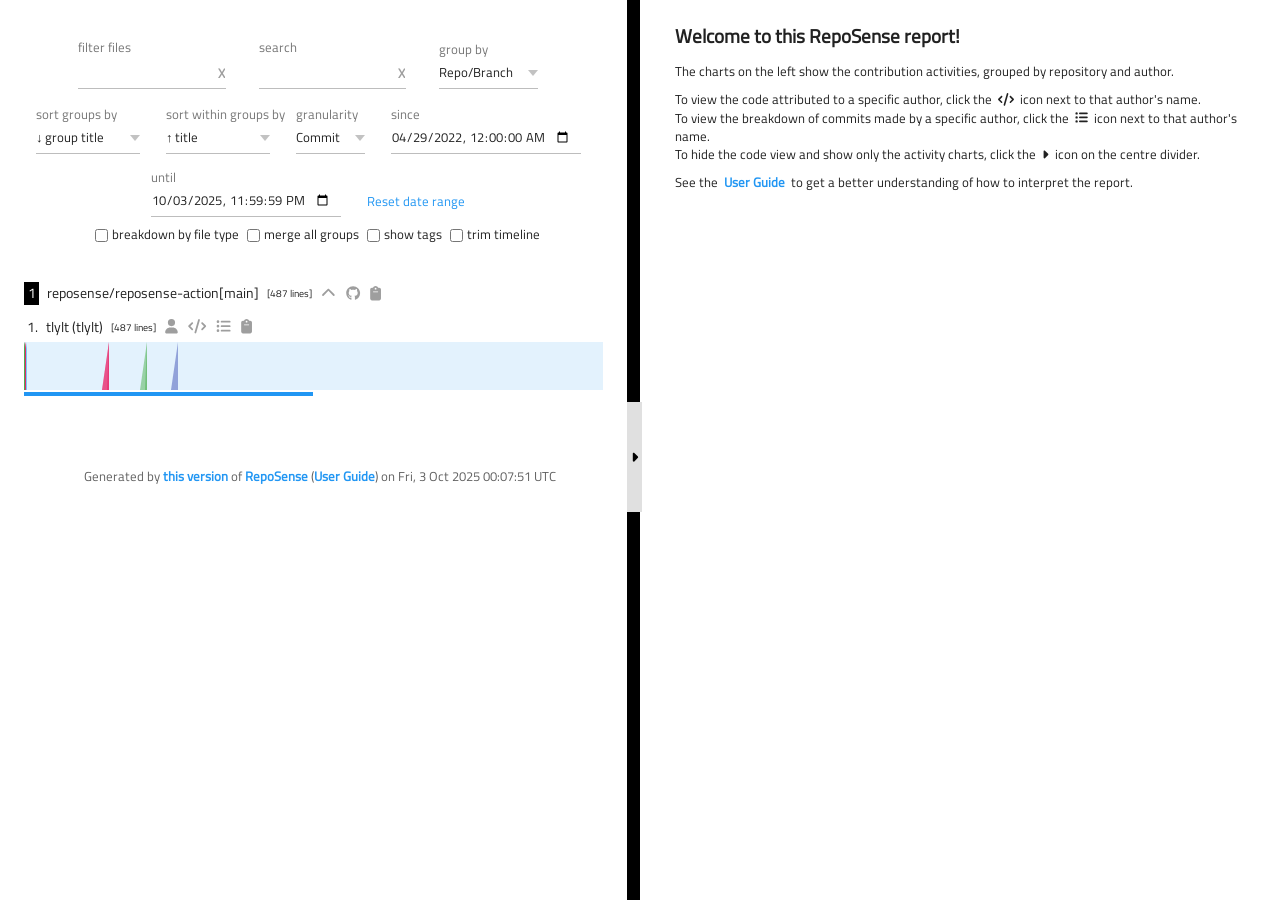
==== commit 45222ac7: "deploy: 32149f157ea214a6df4cad5ee01e3d56b546dd2a" ====
--- a/index.html
+++ b/index.html
@@ -6,10 +6,10 @@
     <meta name="viewport" content="width=device-width,initial-scale=1.0">
     <link rel="icon" href="./favicon.ico">
     <title>RepoSense Report</title>
-    <script type="module" crossorigin src="./assets/index-D0xx13Jq.js"></script>
+    <script type="module" crossorigin src="./assets/index-DBVnMUUC.js"></script>
     <link rel="modulepreload" crossorigin href="./assets/vue-vendor-dPXcRnxm.js">
     <link rel="modulepreload" crossorigin href="./assets/highlight-js-nKnM-URB.js">
-    <link rel="stylesheet" crossorigin href="./assets/index-CelieIbc.css">
+    <link rel="stylesheet" crossorigin href="./assets/index-BVItFEna.css">
   </head>
   <body>
     <noscript>
--- a/assets/index-BVItFEna.css
+++ b/assets/index-BVItFEna.css
@@ -0,0 +1 @@
+.markdown[data-v-3e87b3c9]{overflow-x:auto;padding:0 1.5rem}.title[data-v-52ff9225]{overflow-x:auto;padding:0 1.5rem;text-align:initial}.ramp[data-v-03c3b958]{background-color:#e3f2fd;font-size:100%;height:3rem;overflow:hidden;position:relative}.ramp__slice[data-v-03c3b958]{border-left-color:#0000;border-left-style:solid;display:block;height:0;position:absolute;width:0}.ramp__slice--color0[data-v-03c3b958]{border-bottom:3rem rgba(255,152,0,.5) solid}.ramp__slice--color1[data-v-03c3b958]{border-bottom:3rem rgba(3,169,244,.5) solid}.ramp__slice--color2[data-v-03c3b958]{border-bottom:3rem rgba(76,175,80,.5) solid}.ramp__slice--color3[data-v-03c3b958]{border-bottom:3rem rgba(63,81,181,.5) solid}.ramp__slice--color4[data-v-03c3b958]{border-bottom:3rem rgba(233,30,99,.5) solid}.ramp__slice--color-deletes[data-v-03c3b958]{border-bottom:3rem rgba(244,67,54,.7) solid}.ramp-padding[data-v-03c3b958]{height:100%;position:relative}.date-indicators[data-v-03c3b958]{color:#616161;display:flex;justify-content:space-between;padding-top:1px}.stacked-bar-container[data-v-548faf88]{display:flex;flex-wrap:wrap}.stacked-bar__contrib--bar[data-v-548faf88]{background-color:#2196f3;height:4px;margin-top:2px}.commit-message[data-v-f4c57387]{border:1px solid transparent;padding:5px}.commit-message[data-v-f4c57387]:focus,.commit-message[data-v-f4c57387]:focus-within{border:1px solid #2196F3}.commit-message.active .body[data-v-f4c57387]{background-color:#fff;border:1px solid #616161;display:grid;margin:.25rem 0;overflow-x:auto;padding:.4rem;resize:none}.commit-message.active .body pre[data-v-f4c57387]{font-family:SFMono-Regular,Consolas,Liberation Mono,Menlo,monospace;font-size:.75rem;position:relative}.commit-message.active .body pre .dashed-border[data-v-f4c57387]{border-right:1px dashed #9E9E9E;height:100%;pointer-events:none;position:absolute;top:0;width:72ch}.commit-message .code-merge-icon[data-v-f4c57387]{color:#9e9e9e}.commit-message .code-merge-icon .fa-code-merge[data-v-f4c57387]{width:.65rem}.commit-message .body[data-v-f4c57387]{display:none}.commit-message .tag[data-v-f4c57387]{cursor:pointer}.commit-message .tag[data-v-f4c57387]:focus{border:1px solid #2196F3;outline:none}.commit-message--button[data-v-f4c57387]{color:#9e9e9e;padding-left:.5rem}.commit-message--button[data-v-f4c57387]:hover{cursor:pointer}.commit-message pre[data-v-f4c57387]{margin:0}.commit-message span.loc[data-v-f4c57387]{color:#9e9e9e}.commit-message .message-title[data-v-f4c57387]{font-family:SFMono-Regular,Consolas,Liberation Mono,Menlo,monospace;font-size:.75rem;display:inline}.commit-message .message-title .within-border[data-v-f4c57387]{display:inline}.commit-message .message-title .not-within-border[data-v-f4c57387]{border-left:1px dashed #9E9E9E;display:inline}.all-checkbox[data-v-f1dfdb49]{background-color:#000;color:#fff}.mui-checkbox--fileType[data-v-f1dfdb49]{vertical-align:middle}.tag[data-v-beac36b0]{font-size:.65rem;font-weight:400;background:#757575;border-radius:5px;color:#fff;display:inline-block;margin:.2rem .2rem .2rem 0;padding:0 3px}.tag .fa-tags[data-v-beac36b0]{width:.65rem}#tab-zoom .zoom__title--granularity[data-v-beac36b0]{font-size:.65rem;font-weight:400;margin-top:.5rem}#tab-zoom .zoom__title--tags[data-v-beac36b0]{margin:.25rem 0}#tab-zoom .zoom__title--tags .tag[data-v-beac36b0]{cursor:pointer}#tab-zoom .zoom__toggle-commit-message-body[data-v-beac36b0]{padding-top:10px}#tab-zoom .zoom__day[data-v-beac36b0],#tab-zoom .zoom__title[data-v-beac36b0]{font-size:.8rem;font-weight:400}#tab-zoom .zoom__day h3[data-v-beac36b0],#tab-zoom .zoom__title h3[data-v-beac36b0]{font-size:1.2rem;font-weight:700}.tag[data-v-0f429b1c]{font-size:.65rem;font-weight:400;background:#757575;border-radius:5px;color:#fff;display:inline-block;margin:.2rem .2rem .2rem 0;padding:0 3px}.tag .fa-tags[data-v-0f429b1c]{width:.65rem}.blurb-wrapper[data-v-0f429b1c]{padding-bottom:5px}.blurb-wrapper .blurb[data-v-0f429b1c]{background-color:#f6f8fa;border-color:#e9ebef;border-radius:4px;border-style:solid;border-width:1px;overflow-y:hidden;padding-top:10px;text-align:initial}#summary .summary-status{text-align:center}#summary .icon-button{color:#9e9e9e;padding:0 1.2px;text-decoration:none;cursor:pointer}#summary .broken-link .icon-button{cursor:default}#summary .summary-picker{align-items:center;display:flex;flex-flow:row wrap;justify-content:center;margin-bottom:2rem}#summary .summary-picker__section{align-items:inherit;display:flex;flex:0 1 auto;flex-flow:inherit;justify-content:inherit}#summary .summary-picker__checkboxes label{margin-left:.5rem}#summary .summary-picker__checkboxes span{margin-left:.25rem}#summary .summary-picker .mui-textfield,#summary .summary-picker .mui-select{font-size:.8rem;font-weight:400;margin:.5rem;padding-right:10px}#summary .summary-picker .mui-btn{font-size:.8rem;font-weight:400;background:transparent;box-shadow:none;color:#9e9e9e;font-weight:700;left:-8px;margin:0;padding:0;vertical-align:middle}#summary .summary-picker .search_box,#summary .summary-picker .filter_file{align-items:center;display:flex}#summary .summary-picker input{font-size:.8rem;font-weight:400;padding-right:10px}#summary .summary-picker label{font-size:.8rem;font-weight:400;overflow-y:hidden;text-align:left;width:fit-content}#summary .summary-picker input,#summary .summary-picker select{font-size:.8rem;font-weight:400}#summary .summary-charts{margin-bottom:1.4rem}#summary .summary-charts__title{align-items:center;display:flex;flex-wrap:wrap;font-weight:700;text-align:left}#summary .summary-charts__title>*{padding-right:.5rem}#summary .summary-charts__title--index{background:#000;color:#fff;overflow:hidden;padding:.1em .25em;vertical-align:middle;font-size:.9rem;font-weight:400}#summary .summary-charts__title--groupname{font-size:.9rem;font-weight:400;padding:.5rem}#summary .summary-charts__title--percentile{font-size:.65rem;font-weight:400;color:#9e9e9e;margin-left:auto}#summary .summary-charts__title--contribution{font-size:.65rem;font-weight:400;display:inline}#summary .summary-charts__title--tags{margin:.25rem 0}#summary .summary-charts__fileType--breakdown{overflow-y:hidden}#summary .summary-charts__fileType--breakdown__legend{font-size:.8rem;font-weight:400;display:inline;float:left}#summary .summary-chart{display:inline-block;margin-bottom:1rem;position:relative;text-align:left;width:100%}#summary .summary-chart__title{align-items:center;clear:left;display:flex}#summary .summary-chart__title>*{padding-right:.5rem}#summary .summary-chart__title--index{margin-left:3px}#summary .summary-chart__title--repo{font-weight:700}#summary .summary-chart__title--index:after{content:"."}#summary .summary-chart__title--repo{padding-right:.25rem}#summary .summary-chart__title--contribution{font-size:.65rem;font-weight:400}#summary .summary-chart__title--percentile{font-size:.65rem;font-weight:400;color:#9e9e9e;margin-left:auto;padding-right:0}#summary .summary-chart__ramp{position:relative}#summary .summary-chart__ramp .overlay{height:100%;position:absolute;top:0}#summary .summary-chart__ramp .overlay.show{background-color:#ffffff80;border:1px dashed #000}#summary .summary-chart__ramp .overlay.edge{border-right:1px dashed #000}#summary .active-icon{background-color:#4caf50;border-radius:2px;color:#fff}#summary .active-background{background-color:#fff59d}.error-message-box__show-more-container{display:flex;justify-content:flex-end;margin-top:.3rem}.logo{display:flex;justify-content:flex-end;margin-top:5px}.hljs{background:#fff;color:#333;display:block;overflow-x:auto;padding:.5em}.hljs-comment,.hljs-meta{color:#5d635a}.hljs-variable,.hljs-template-variable,.hljs-strong,.hljs-emphasis,.hljs-quote{color:#df5000}.hljs-keyword,.hljs-selector-tag,.hljs-type{color:#d73a49}.hljs-literal,.hljs-symbol,.hljs-bullet,.hljs-attribute{color:#0086b3}.hljs-section,.hljs-name{color:#468c5a}.hljs-tag{color:#333}.hljs-title,.hljs-attr,.hljs-selector-id,.hljs-selector-class,.hljs-selector-attr,.hljs-selector-pseudo{color:#6f42c1}.hljs-addition{background-color:#eaffea;color:#55a532}.hljs-deletion{background-color:#ffecec;color:#bd2c00}.hljs-link{text-decoration:underline}.hljs-number{color:#005cc5}.hljs-string{color:#032f62}.segment{border-left:.25rem solid #4CAF50}.segment .code{background-color:#bff6cf;padding-left:1rem}.segment .line-number{color:#9e9e9e;float:left;-webkit-touch-callout:none;-webkit-user-select:none;-khtml-user-select:none;-moz-user-select:none;-ms-user-select:none;user-select:none;width:2rem}.segment .line-number [class^=hljs]{color:#9e9e9e}.segment .line-content{padding-left:2rem;word-break:break-word}.segment.isNotFullCredit .code{background-color:#e6ffed}.segment.untouched{border-left:.25rem solid #BDBDBD;height:20px;position:relative}.segment.untouched.active{height:auto}.segment.untouched.active .code{background-color:#fff}.segment.untouched .closer{cursor:pointer;margin:.2rem 0 0 -.45rem;position:absolute}.segment.untouched .closer.bottom{margin:-1.05rem 0 0 -.45rem}.segment.untouched .closer .icon{background-color:#fff;color:#9e9e9e;width:.75em}.file-content{background-color:#fafbfc;border:solid #E1E4E8;border-radius:0 0 4px 4px;border-width:0 1px 1px 1px}.files{clear:left}.files .file pre{font-family:SFMono-Regular,Consolas,Liberation Mono,Menlo,monospace;font-size:.75rem;display:grid;margin-top:0}.files .file pre .hljs{display:inherit;padding:0;white-space:pre-wrap}.files .ignored-tag{background-color:#000;color:#fff}.files .title{font-size:.9rem;font-weight:400;background-color:#fafbfc;border:1px solid #E1E4E8;border-radius:4px 4px 0 0;display:flex;flex-wrap:wrap;margin-top:1rem;padding:.3em .5em;position:unset;top:0;white-space:pre-wrap;word-break:break-all;z-index:10}.files .title.sticky{position:sticky}.files .title.max-zIndex{z-index:250}.files .title .caret{cursor:pointer;order:-2;overflow-wrap:break-word}.files .title .index{order:-2}.files .title .path .in{color:#757575}.files .title .loc{color:#9e9e9e}.files .title .button{color:#9e9e9e;margin-left:.5rem;text-decoration:none}.files .title .icons{margin-right:8px;vertical-align:middle}.files .title .selected-parameter{font-weight:700}.files .title .selected-label{font-size:.8rem;font-weight:400;order:-1}.files .title .author-breakdown{overflow-y:hidden}.files .title .author-breakdown__legend{font-size:.8rem;font-weight:400;display:inline;float:left;padding-right:8px}.files .binary-segment{background-color:#fff}.files .binary-segment .indicator{float:left;font-weight:700;padding-left:1rem}.files .binary-segment .bin-text{color:#424242;padding-left:4rem}.files .ignored-segment{background-color:#fff}.files .ignored-segment .ignore-text{color:#424242;padding-left:4rem}#tab-authorship .title .contribution .radio-button--search{float:left;margin:1.75rem 2rem 0 0}#tab-authorship .title .contribution .radio-button--checkbox{float:left;margin:0 2rem 0 0;vertical-align:middle}#tab-authorship .title .contribution .mui-form--inline{font-size:.8rem;font-weight:400;align-items:flex-end;display:flex;flex-wrap:wrap}#tab-authorship .title .contribution .mui-form--inline #search{font-size:.8rem;font-weight:400;margin-top:1.25rem;min-width:130px;padding:.5rem 1rem .25rem;width:70%}#tab-authorship .title .contribution .mui-form--inline #submit-button{font-size:.8rem;font-weight:400;background-color:#2196f3;color:#fff;margin:1rem 0 0 .25rem;padding:.5rem 1rem .25rem}#tab-authorship .title .contribution .searchbox{margin-bottom:1em}#tab-authorship .title .contribution .select{font-weight:700}#tab-authorship .title .contribution .loc{font-weight:bolder}#tab-authorship .title .contribution .mui-checkbox--fileType{vertical-align:middle}#tab-authorship .title .contribution .binary-fileType,#tab-authorship .title .contribution .ignored-fileType{background-color:#fff;color:#424242}#tab-authorship .files{clear:left}#tab-authorship .empty{text-align:center}#tab-authorship .background-color-legend{align-items:center;display:flex;flex-direction:row}#tab-authorship .background-color-legend .bold{font-weight:700}#tab-authorship .background-color-legend .color-circle{border:1px solid lightgrey;border-radius:50%;margin-left:5px;margin-right:5px;min-height:15px;min-width:15px}#tab-authorship .background-color-legend .full-credit-color{background-color:#bff6cf}#tab-authorship .background-color-legend .full-credit-color.isMergeGroup{background-color:#bdbdbd}#tab-authorship .background-color-legend .partial-credit-color{background-color:#e6ffed}#tab-authorship .background-color-legend .partial-credit-color.isMergeGroup{background-color:#eee}/*! normalize.css v8.0.0 | MIT License | github.com/necolas/normalize.css */hr{-webkit-box-sizing:content-box;box-sizing:content-box;height:0;overflow:visible}abbr[title]{border-bottom:none;text-decoration:underline;-webkit-text-decoration:underline dotted;text-decoration:underline dotted}[type=button],[type=reset],[type=submit],button{-webkit-appearance:button}[type=button]::-moz-focus-inner,[type=reset]::-moz-focus-inner,[type=submit]::-moz-focus-inner,button::-moz-focus-inner{border-style:none;padding:0}[type=button]:-moz-focusring,[type=reset]:-moz-focusring,[type=submit]:-moz-focusring,button:-moz-focusring{outline:1px dotted ButtonText}legend{-webkit-box-sizing:border-box;box-sizing:border-box;color:inherit;display:table;max-width:100%;padding:0;white-space:normal}[type=checkbox],[type=radio]{-webkit-box-sizing:border-box;box-sizing:border-box;padding:0}html{-webkit-tap-highlight-color:transparent}body{font-family:Arial,Verdana,Tahoma;font-size:14px;font-weight:400;line-height:1.429;color:#000000de;background-color:#fff}a{color:#2196f3;text-decoration:none}a:focus,a:hover{text-decoration:underline}a:focus{outline:thin dotted;outline:5px auto -webkit-focus-ring-color;outline-offset:-2px}p{margin:0 0 10px}ol,ul{margin-top:0;margin-bottom:10px}hr{margin-top:20px;margin-bottom:20px;border:0;height:1px;background-color:#0000001f}strong{font-weight:700}abbr[title]{cursor:help;-webkit-text-decoration-color:#2196F3;text-decoration-color:#2196f3}h1,h2,h3{margin-top:20px;margin-bottom:10px}h4,h5,h6{margin-top:10px;margin-bottom:10px}.mui--appbar-height{height:56px}.mui--appbar-min-height,.mui-appbar{min-height:56px}.mui--appbar-line-height{line-height:56px}.mui--appbar-top{top:56px}@media (orientation:landscape) and (max-height:480px){.mui--appbar-height{height:48px}.mui--appbar-min-height,.mui-appbar{min-height:48px}.mui--appbar-line-height{line-height:48px}.mui--appbar-top{top:48px}}@media (min-width:480px){.mui--appbar-height{height:64px}.mui--appbar-min-height,.mui-appbar{min-height:64px}.mui--appbar-line-height{line-height:64px}.mui--appbar-top{top:64px}}.mui-appbar{background-color:#2196f3;color:#fff}.mui-btn{font-weight:500;line-height:18px;text-transform:uppercase;color:#000000de;background-color:#fff;-webkit-transition:all .2s ease-in-out;transition:all .2s ease-in-out;display:inline-block;height:36px;padding:0 26px;margin:6px 0;border:none;border-radius:2px;cursor:pointer;-ms-touch-action:manipulation;touch-action:manipulation;background-image:none;text-align:center;line-height:36px;vertical-align:middle;white-space:nowrap;-webkit-user-select:none;-moz-user-select:none;-ms-user-select:none;user-select:none;font-size:14px;font-family:inherit;letter-spacing:.03em;position:relative;overflow:hidden}.mui-btn:active,.mui-btn:focus,.mui-btn:hover{color:#000000de;background-color:#fff}.mui-btn[disabled]:active,.mui-btn[disabled]:focus,.mui-btn[disabled]:hover{color:#000000de;background-color:#fff}.mui-btn.mui-btn--flat{color:#000000de;background-color:transparent}.mui-btn.mui-btn--flat:active,.mui-btn.mui-btn--flat:focus,.mui-btn.mui-btn--flat:hover{color:#000000de;background-color:#f2f2f2}.mui-btn.mui-btn--flat[disabled]:active,.mui-btn.mui-btn--flat[disabled]:focus,.mui-btn.mui-btn--flat[disabled]:hover{color:#000000de;background-color:transparent}.mui-btn:active,.mui-btn:focus,.mui-btn:hover{outline:0;text-decoration:none;color:#000000de}.mui-btn:focus,.mui-btn:hover{-webkit-box-shadow:0 0 2px rgba(0,0,0,.12),0 2px 2px rgba(0,0,0,.2);box-shadow:0 0 2px #0000001f,0 2px 2px #0003}@media all and (-ms-high-contrast:none),(-ms-high-contrast:active){.mui-btn:focus,.mui-btn:hover{-webkit-box-shadow:0 -1px 2px rgba(0,0,0,.12),-1px 0 2px rgba(0,0,0,.12),0 0 2px rgba(0,0,0,.12),0 2px 2px rgba(0,0,0,.2);box-shadow:0 -1px 2px #0000001f,-1px 0 2px #0000001f,0 0 2px #0000001f,0 2px 2px #0003}}@supports (-ms-ime-align:auto){.mui-btn:focus,.mui-btn:hover{-webkit-box-shadow:0 -1px 2px rgba(0,0,0,.12),-1px 0 2px rgba(0,0,0,.12),0 0 2px rgba(0,0,0,.12),0 2px 2px rgba(0,0,0,.2);box-shadow:0 -1px 2px #0000001f,-1px 0 2px #0000001f,0 0 2px #0000001f,0 2px 2px #0003}}.mui-btn:active:hover{-webkit-box-shadow:0 0 4px rgba(0,0,0,.12),1px 3px 4px rgba(0,0,0,.2);box-shadow:0 0 4px #0000001f,1px 3px 4px #0003}@media all and (-ms-high-contrast:none),(-ms-high-contrast:active){.mui-btn:active:hover{-webkit-box-shadow:0 -1px 2px rgba(0,0,0,.12),-1px 0 2px rgba(0,0,0,.12),0 0 4px rgba(0,0,0,.12),1px 3px 4px rgba(0,0,0,.2);box-shadow:0 -1px 2px #0000001f,-1px 0 2px #0000001f,0 0 4px #0000001f,1px 3px 4px #0003}}@supports (-ms-ime-align:auto){.mui-btn:active:hover{-webkit-box-shadow:0 -1px 2px rgba(0,0,0,.12),-1px 0 2px rgba(0,0,0,.12),0 0 4px rgba(0,0,0,.12),1px 3px 4px rgba(0,0,0,.2);box-shadow:0 -1px 2px #0000001f,-1px 0 2px #0000001f,0 0 4px #0000001f,1px 3px 4px #0003}}.mui-btn.mui--is-disabled,.mui-btn:disabled{cursor:not-allowed;pointer-events:none;opacity:.6;-webkit-box-shadow:none;box-shadow:none}.mui-btn+.mui-btn{margin-left:8px}.mui-btn--flat{background-color:transparent}.mui-btn--flat:active,.mui-btn--flat:active:hover,.mui-btn--flat:focus,.mui-btn--flat:hover{-webkit-box-shadow:none;box-shadow:none;background-color:#f2f2f2}.mui-btn--fab,.mui-btn--raised{-webkit-box-shadow:0 0 2px rgba(0,0,0,.12),0 2px 2px rgba(0,0,0,.2);box-shadow:0 0 2px #0000001f,0 2px 2px #0003}@media all and (-ms-high-contrast:none),(-ms-high-contrast:active){.mui-btn--fab,.mui-btn--raised{-webkit-box-shadow:0 -1px 2px rgba(0,0,0,.12),-1px 0 2px rgba(0,0,0,.12),0 0 2px rgba(0,0,0,.12),0 2px 2px rgba(0,0,0,.2);box-shadow:0 -1px 2px #0000001f,-1px 0 2px #0000001f,0 0 2px #0000001f,0 2px 2px #0003}}@supports (-ms-ime-align:auto){.mui-btn--fab,.mui-btn--raised{-webkit-box-shadow:0 -1px 2px rgba(0,0,0,.12),-1px 0 2px rgba(0,0,0,.12),0 0 2px rgba(0,0,0,.12),0 2px 2px rgba(0,0,0,.2);box-shadow:0 -1px 2px #0000001f,-1px 0 2px #0000001f,0 0 2px #0000001f,0 2px 2px #0003}}.mui-btn--fab:active,.mui-btn--raised:active{-webkit-box-shadow:0 0 4px rgba(0,0,0,.12),1px 3px 4px rgba(0,0,0,.2);box-shadow:0 0 4px #0000001f,1px 3px 4px #0003}@media all and (-ms-high-contrast:none),(-ms-high-contrast:active){.mui-btn--fab:active,.mui-btn--raised:active{-webkit-box-shadow:0 -1px 2px rgba(0,0,0,.12),-1px 0 2px rgba(0,0,0,.12),0 0 4px rgba(0,0,0,.12),1px 3px 4px rgba(0,0,0,.2);box-shadow:0 -1px 2px #0000001f,-1px 0 2px #0000001f,0 0 4px #0000001f,1px 3px 4px #0003}}@supports (-ms-ime-align:auto){.mui-btn--fab:active,.mui-btn--raised:active{-webkit-box-shadow:0 -1px 2px rgba(0,0,0,.12),-1px 0 2px rgba(0,0,0,.12),0 0 4px rgba(0,0,0,.12),1px 3px 4px rgba(0,0,0,.2);box-shadow:0 -1px 2px #0000001f,-1px 0 2px #0000001f,0 0 4px #0000001f,1px 3px 4px #0003}}.mui-btn--fab{position:relative;padding:0;width:55px;height:55px;line-height:55px;border-radius:50%;z-index:1}.mui-btn--primary{color:#fff;background-color:#2196f3}.mui-btn--primary:active,.mui-btn--primary:focus,.mui-btn--primary:hover{color:#fff;background-color:#39a1f4}.mui-btn--primary[disabled]:active,.mui-btn--primary[disabled]:focus,.mui-btn--primary[disabled]:hover{color:#fff;background-color:#2196f3}.mui-btn--primary.mui-btn--flat{color:#2196f3;background-color:transparent}.mui-btn--primary.mui-btn--flat:active,.mui-btn--primary.mui-btn--flat:focus,.mui-btn--primary.mui-btn--flat:hover{color:#2196f3;background-color:#f2f2f2}.mui-btn--primary.mui-btn--flat[disabled]:active,.mui-btn--primary.mui-btn--flat[disabled]:focus,.mui-btn--primary.mui-btn--flat[disabled]:hover{color:#2196f3;background-color:transparent}.mui-btn--dark{color:#fff;background-color:#424242}.mui-btn--dark:active,.mui-btn--dark:focus,.mui-btn--dark:hover{color:#fff;background-color:#4f4f4f}.mui-btn--dark[disabled]:active,.mui-btn--dark[disabled]:focus,.mui-btn--dark[disabled]:hover{color:#fff;background-color:#424242}.mui-btn--dark.mui-btn--flat{color:#424242;background-color:transparent}.mui-btn--dark.mui-btn--flat:active,.mui-btn--dark.mui-btn--flat:focus,.mui-btn--dark.mui-btn--flat:hover{color:#424242;background-color:#f2f2f2}.mui-btn--dark.mui-btn--flat[disabled]:active,.mui-btn--dark.mui-btn--flat[disabled]:focus,.mui-btn--dark.mui-btn--flat[disabled]:hover{color:#424242;background-color:transparent}.mui-btn--danger{color:#fff;background-color:#f44336}.mui-btn--danger:active,.mui-btn--danger:focus,.mui-btn--danger:hover{color:#fff;background-color:#f55a4e}.mui-btn--danger[disabled]:active,.mui-btn--danger[disabled]:focus,.mui-btn--danger[disabled]:hover{color:#fff;background-color:#f44336}.mui-btn--danger.mui-btn--flat{color:#f44336;background-color:transparent}.mui-btn--danger.mui-btn--flat:active,.mui-btn--danger.mui-btn--flat:focus,.mui-btn--danger.mui-btn--flat:hover{color:#f44336;background-color:#f2f2f2}.mui-btn--danger.mui-btn--flat[disabled]:active,.mui-btn--danger.mui-btn--flat[disabled]:focus,.mui-btn--danger.mui-btn--flat[disabled]:hover{color:#f44336;background-color:transparent}.mui-btn--accent{color:#fff;background-color:#ff4081}.mui-btn--accent:active,.mui-btn--accent:focus,.mui-btn--accent:hover{color:#fff;background-color:#ff5a92}.mui-btn--accent[disabled]:active,.mui-btn--accent[disabled]:focus,.mui-btn--accent[disabled]:hover{color:#fff;background-color:#ff4081}.mui-btn--accent.mui-btn--flat{color:#ff4081;background-color:transparent}.mui-btn--accent.mui-btn--flat:active,.mui-btn--accent.mui-btn--flat:focus,.mui-btn--accent.mui-btn--flat:hover{color:#ff4081;background-color:#f2f2f2}.mui-btn--accent.mui-btn--flat[disabled]:active,.mui-btn--accent.mui-btn--flat[disabled]:focus,.mui-btn--accent.mui-btn--flat[disabled]:hover{color:#ff4081;background-color:transparent}.mui-btn--small{height:30.6px;line-height:30.6px;padding:0 16px;font-size:13px}.mui-btn--large{height:54px;line-height:54px;padding:0 26px;font-size:14px}.mui-btn--fab.mui-btn--small{width:44px;height:44px;line-height:44px}.mui-btn--fab.mui-btn--large{width:75px;height:75px;line-height:75px}.mui-checkbox,.mui-radio{position:relative;display:block;margin-top:10px;margin-bottom:10px}.mui-checkbox>label,.mui-radio>label{min-height:20px;padding-left:20px;margin-bottom:0;font-weight:400;cursor:pointer}.mui-checkbox input:disabled,.mui-radio input:disabled{cursor:not-allowed}.mui-checkbox input:focus,.mui-radio input:focus{outline:thin dotted;outline:5px auto -webkit-focus-ring-color;outline-offset:-2px}.mui-checkbox--inline>label>input[type=checkbox],.mui-checkbox>label>input[type=checkbox],.mui-radio--inline>label>input[type=radio],.mui-radio>label>input[type=radio]{position:absolute;margin-left:-20px;margin-top:4px}.mui-checkbox+.mui-checkbox,.mui-radio+.mui-radio{margin-top:-5px}.mui-checkbox--inline,.mui-radio--inline{display:inline-block;padding-left:20px;margin-bottom:0;vertical-align:middle;font-weight:400;cursor:pointer}.mui-checkbox--inline>input[type=checkbox],.mui-checkbox--inline>input[type=radio],.mui-checkbox--inline>label>input[type=checkbox],.mui-checkbox--inline>label>input[type=radio],.mui-radio--inline>input[type=checkbox],.mui-radio--inline>input[type=radio],.mui-radio--inline>label>input[type=checkbox],.mui-radio--inline>label>input[type=radio]{margin:4px 0 0;line-height:normal}.mui-checkbox--inline+.mui-checkbox--inline,.mui-radio--inline+.mui-radio--inline{margin-top:0;margin-left:10px}.mui-container{-webkit-box-sizing:border-box;box-sizing:border-box;margin-right:auto;margin-left:auto;padding-left:15px;padding-right:15px}.mui-container:after,.mui-container:before{content:" ";display:table}.mui-container:after{clear:both}@media (min-width:544px){.mui-container{max-width:570px}}@media (min-width:768px){.mui-container{max-width:740px}}@media (min-width:992px){.mui-container{max-width:960px}}@media (min-width:1200px){.mui-container{max-width:1170px}}.mui-container-fluid{-webkit-box-sizing:border-box;box-sizing:border-box;margin-right:auto;margin-left:auto;padding-left:15px;padding-right:15px}.mui-container-fluid:after,.mui-container-fluid:before{content:" ";display:table}.mui-container-fluid:after{clear:both}.mui-divider{display:block;height:1px;background-color:#0000001f}.mui--divider-top{border-top:1px solid rgba(0,0,0,.12)}.mui--divider-bottom{border-bottom:1px solid rgba(0,0,0,.12)}.mui--divider-left{border-left:1px solid rgba(0,0,0,.12)}.mui--divider-right{border-right:1px solid rgba(0,0,0,.12)}.mui-dropdown{display:inline-block;position:relative}[data-mui-toggle=dropdown]{outline:0}.mui-dropdown__menu{position:absolute;display:none;min-width:160px;padding:5px 0;margin:2px 0 0;list-style:none;font-size:14px;text-align:left;background-color:#fff;border-radius:2px;z-index:1;background-clip:padding-box}@media all and (-ms-high-contrast:none),(-ms-high-contrast:active){.mui-dropdown__menu{border-top:1px solid rgba(0,0,0,.12);border-left:1px solid rgba(0,0,0,.12)}}@supports (-ms-ime-align:auto){.mui-dropdown__menu{border-top:1px solid rgba(0,0,0,.12);border-left:1px solid rgba(0,0,0,.12)}}.mui-dropdown__menu.mui--is-open{display:block}.mui-dropdown__menu>li>a{display:block;padding:3px 20px;clear:both;font-weight:400;line-height:1.429;color:#000000de;text-decoration:none;white-space:nowrap}.mui-dropdown__menu>li>a:focus,.mui-dropdown__menu>li>a:hover{text-decoration:none;color:#000000de;background-color:#eee}.mui-dropdown__menu>.mui--is-disabled>a,.mui-dropdown__menu>.mui--is-disabled>a:focus,.mui-dropdown__menu>.mui--is-disabled>a:hover{color:#eee}.mui-dropdown__menu>.mui--is-disabled>a:focus,.mui-dropdown__menu>.mui--is-disabled>a:hover{text-decoration:none;background-color:transparent;background-image:none;cursor:not-allowed}.mui-dropdown__menu--right{left:auto;right:0}.mui-dropdown--up>.mui-dropdown__menu{margin:0 0 2px}.mui-dropdown--right>.mui-dropdown__menu{margin:0 0 0 2px}.mui-dropdown--left>.mui-dropdown__menu{margin:0 2px 0 0}.mui-form legend{display:block;width:100%;padding:0;margin-bottom:10px;font-size:21px;color:#000000de;line-height:inherit;border:0}.mui-form fieldset{border:0;padding:0;margin:0 0 20px}@media (min-width:544px){.mui-form--inline .mui-textfield{display:inline-block;vertical-align:bottom;margin-bottom:0}.mui-form--inline .mui-checkbox,.mui-form--inline .mui-radio{display:inline-block;margin-top:0;margin-bottom:0;vertical-align:middle}.mui-form--inline .mui-checkbox>label,.mui-form--inline .mui-radio>label{padding-left:0}.mui-form--inline .mui-checkbox>label>input[type=checkbox],.mui-form--inline .mui-radio>label>input[type=radio]{position:relative;margin-left:0}.mui-form--inline .mui-select{display:inline-block;vertical-align:bottom;margin-bottom:0}.mui-form--inline .mui-btn{margin-bottom:0;margin-top:0;vertical-align:bottom}}.mui-row{margin-left:-15px;margin-right:-15px}.mui-row:after,.mui-row:before{content:" ";display:table}.mui-row:after{clear:both}.mui-col-lg-1,.mui-col-lg-10,.mui-col-lg-11,.mui-col-lg-12,.mui-col-lg-2,.mui-col-lg-3,.mui-col-lg-4,.mui-col-lg-5,.mui-col-lg-6,.mui-col-lg-7,.mui-col-lg-8,.mui-col-lg-9,.mui-col-md-1,.mui-col-md-10,.mui-col-md-11,.mui-col-md-12,.mui-col-md-2,.mui-col-md-3,.mui-col-md-4,.mui-col-md-5,.mui-col-md-6,.mui-col-md-7,.mui-col-md-8,.mui-col-md-9,.mui-col-sm-1,.mui-col-sm-10,.mui-col-sm-11,.mui-col-sm-12,.mui-col-sm-2,.mui-col-sm-3,.mui-col-sm-4,.mui-col-sm-5,.mui-col-sm-6,.mui-col-sm-7,.mui-col-sm-8,.mui-col-sm-9,.mui-col-xs-1,.mui-col-xs-10,.mui-col-xs-11,.mui-col-xs-12,.mui-col-xs-2,.mui-col-xs-3,.mui-col-xs-4,.mui-col-xs-5,.mui-col-xs-6,.mui-col-xs-7,.mui-col-xs-8,.mui-col-xs-9{-webkit-box-sizing:border-box;box-sizing:border-box;min-height:1px;padding-left:15px;padding-right:15px}.mui-col-xs-1,.mui-col-xs-10,.mui-col-xs-11,.mui-col-xs-12,.mui-col-xs-2,.mui-col-xs-3,.mui-col-xs-4,.mui-col-xs-5,.mui-col-xs-6,.mui-col-xs-7,.mui-col-xs-8,.mui-col-xs-9{float:left}.mui-col-xs-1{width:8.3333333333%}.mui-col-xs-2{width:16.6666666667%}.mui-col-xs-3{width:25%}.mui-col-xs-4{width:33.3333333333%}.mui-col-xs-5{width:41.6666666667%}.mui-col-xs-6{width:50%}.mui-col-xs-7{width:58.3333333333%}.mui-col-xs-8{width:66.6666666667%}.mui-col-xs-9{width:75%}.mui-col-xs-10{width:83.3333333333%}.mui-col-xs-11{width:91.6666666667%}.mui-col-xs-12{width:100%}.mui-col-xs-offset-0{margin-left:0}.mui-col-xs-offset-1{margin-left:8.3333333333%}.mui-col-xs-offset-2{margin-left:16.6666666667%}.mui-col-xs-offset-3{margin-left:25%}.mui-col-xs-offset-4{margin-left:33.3333333333%}.mui-col-xs-offset-5{margin-left:41.6666666667%}.mui-col-xs-offset-6{margin-left:50%}.mui-col-xs-offset-7{margin-left:58.3333333333%}.mui-col-xs-offset-8{margin-left:66.6666666667%}.mui-col-xs-offset-9{margin-left:75%}.mui-col-xs-offset-10{margin-left:83.3333333333%}.mui-col-xs-offset-11{margin-left:91.6666666667%}.mui-col-xs-offset-12{margin-left:100%}@media (min-width:544px){.mui-col-sm-1,.mui-col-sm-10,.mui-col-sm-11,.mui-col-sm-12,.mui-col-sm-2,.mui-col-sm-3,.mui-col-sm-4,.mui-col-sm-5,.mui-col-sm-6,.mui-col-sm-7,.mui-col-sm-8,.mui-col-sm-9{float:left}.mui-col-sm-1{width:8.3333333333%}.mui-col-sm-2{width:16.6666666667%}.mui-col-sm-3{width:25%}.mui-col-sm-4{width:33.3333333333%}.mui-col-sm-5{width:41.6666666667%}.mui-col-sm-6{width:50%}.mui-col-sm-7{width:58.3333333333%}.mui-col-sm-8{width:66.6666666667%}.mui-col-sm-9{width:75%}.mui-col-sm-10{width:83.3333333333%}.mui-col-sm-11{width:91.6666666667%}.mui-col-sm-12{width:100%}.mui-col-sm-offset-0{margin-left:0}.mui-col-sm-offset-1{margin-left:8.3333333333%}.mui-col-sm-offset-2{margin-left:16.6666666667%}.mui-col-sm-offset-3{margin-left:25%}.mui-col-sm-offset-4{margin-left:33.3333333333%}.mui-col-sm-offset-5{margin-left:41.6666666667%}.mui-col-sm-offset-6{margin-left:50%}.mui-col-sm-offset-7{margin-left:58.3333333333%}.mui-col-sm-offset-8{margin-left:66.6666666667%}.mui-col-sm-offset-9{margin-left:75%}.mui-col-sm-offset-10{margin-left:83.3333333333%}.mui-col-sm-offset-11{margin-left:91.6666666667%}.mui-col-sm-offset-12{margin-left:100%}}@media (min-width:768px){.mui-col-md-1,.mui-col-md-10,.mui-col-md-11,.mui-col-md-12,.mui-col-md-2,.mui-col-md-3,.mui-col-md-4,.mui-col-md-5,.mui-col-md-6,.mui-col-md-7,.mui-col-md-8,.mui-col-md-9{float:left}.mui-col-md-1{width:8.3333333333%}.mui-col-md-2{width:16.6666666667%}.mui-col-md-3{width:25%}.mui-col-md-4{width:33.3333333333%}.mui-col-md-5{width:41.6666666667%}.mui-col-md-6{width:50%}.mui-col-md-7{width:58.3333333333%}.mui-col-md-8{width:66.6666666667%}.mui-col-md-9{width:75%}.mui-col-md-10{width:83.3333333333%}.mui-col-md-11{width:91.6666666667%}.mui-col-md-12{width:100%}.mui-col-md-offset-0{margin-left:0}.mui-col-md-offset-1{margin-left:8.3333333333%}.mui-col-md-offset-2{margin-left:16.6666666667%}.mui-col-md-offset-3{margin-left:25%}.mui-col-md-offset-4{margin-left:33.3333333333%}.mui-col-md-offset-5{margin-left:41.6666666667%}.mui-col-md-offset-6{margin-left:50%}.mui-col-md-offset-7{margin-left:58.3333333333%}.mui-col-md-offset-8{margin-left:66.6666666667%}.mui-col-md-offset-9{margin-left:75%}.mui-col-md-offset-10{margin-left:83.3333333333%}.mui-col-md-offset-11{margin-left:91.6666666667%}.mui-col-md-offset-12{margin-left:100%}}@media (min-width:992px){.mui-col-lg-1,.mui-col-lg-10,.mui-col-lg-11,.mui-col-lg-12,.mui-col-lg-2,.mui-col-lg-3,.mui-col-lg-4,.mui-col-lg-5,.mui-col-lg-6,.mui-col-lg-7,.mui-col-lg-8,.mui-col-lg-9{float:left}.mui-col-lg-1{width:8.3333333333%}.mui-col-lg-2{width:16.6666666667%}.mui-col-lg-3{width:25%}.mui-col-lg-4{width:33.3333333333%}.mui-col-lg-5{width:41.6666666667%}.mui-col-lg-6{width:50%}.mui-col-lg-7{width:58.3333333333%}.mui-col-lg-8{width:66.6666666667%}.mui-col-lg-9{width:75%}.mui-col-lg-10{width:83.3333333333%}.mui-col-lg-11{width:91.6666666667%}.mui-col-lg-12{width:100%}.mui-col-lg-offset-0{margin-left:0}.mui-col-lg-offset-1{margin-left:8.3333333333%}.mui-col-lg-offset-2{margin-left:16.6666666667%}.mui-col-lg-offset-3{margin-left:25%}.mui-col-lg-offset-4{margin-left:33.3333333333%}.mui-col-lg-offset-5{margin-left:41.6666666667%}.mui-col-lg-offset-6{margin-left:50%}.mui-col-lg-offset-7{margin-left:58.3333333333%}.mui-col-lg-offset-8{margin-left:66.6666666667%}.mui-col-lg-offset-9{margin-left:75%}.mui-col-lg-offset-10{margin-left:83.3333333333%}.mui-col-lg-offset-11{margin-left:91.6666666667%}.mui-col-lg-offset-12{margin-left:100%}}@media (min-width:1200px){.mui-col-xl-1,.mui-col-xl-10,.mui-col-xl-11,.mui-col-xl-12,.mui-col-xl-2,.mui-col-xl-3,.mui-col-xl-4,.mui-col-xl-5,.mui-col-xl-6,.mui-col-xl-7,.mui-col-xl-8,.mui-col-xl-9{float:left}.mui-col-xl-1{width:8.3333333333%}.mui-col-xl-2{width:16.6666666667%}.mui-col-xl-3{width:25%}.mui-col-xl-4{width:33.3333333333%}.mui-col-xl-5{width:41.6666666667%}.mui-col-xl-6{width:50%}.mui-col-xl-7{width:58.3333333333%}.mui-col-xl-8{width:66.6666666667%}.mui-col-xl-9{width:75%}.mui-col-xl-10{width:83.3333333333%}.mui-col-xl-11{width:91.6666666667%}.mui-col-xl-12{width:100%}.mui-col-xl-offset-0{margin-left:0}.mui-col-xl-offset-1{margin-left:8.3333333333%}.mui-col-xl-offset-2{margin-left:16.6666666667%}.mui-col-xl-offset-3{margin-left:25%}.mui-col-xl-offset-4{margin-left:33.3333333333%}.mui-col-xl-offset-5{margin-left:41.6666666667%}.mui-col-xl-offset-6{margin-left:50%}.mui-col-xl-offset-7{margin-left:58.3333333333%}.mui-col-xl-offset-8{margin-left:66.6666666667%}.mui-col-xl-offset-9{margin-left:75%}.mui-col-xl-offset-10{margin-left:83.3333333333%}.mui-col-xl-offset-11{margin-left:91.6666666667%}.mui-col-xl-offset-12{margin-left:100%}}.mui-panel{padding:15px;margin-bottom:20px;border-radius:0;background-color:#fff;-webkit-box-shadow:0 2px 2px 0 rgba(0,0,0,.16),0 0 2px 0 rgba(0,0,0,.12);box-shadow:0 2px 2px #00000029,0 0 2px #0000001f}.mui-panel:after,.mui-panel:before{content:" ";display:table}.mui-panel:after{clear:both}@media all and (-ms-high-contrast:none),(-ms-high-contrast:active){.mui-panel{-webkit-box-shadow:0 -1px 2px 0 rgba(0,0,0,.12),-1px 0 2px 0 rgba(0,0,0,.12),0 2px 2px 0 rgba(0,0,0,.16),0 0 2px 0 rgba(0,0,0,.12);box-shadow:0 -1px 2px #0000001f,-1px 0 2px #0000001f,0 2px 2px #00000029,0 0 2px #0000001f}}@supports (-ms-ime-align:auto){.mui-panel{-webkit-box-shadow:0 -1px 2px 0 rgba(0,0,0,.12),-1px 0 2px 0 rgba(0,0,0,.12),0 2px 2px 0 rgba(0,0,0,.16),0 0 2px 0 rgba(0,0,0,.12);box-shadow:0 -1px 2px #0000001f,-1px 0 2px #0000001f,0 2px 2px #00000029,0 0 2px #0000001f}}.mui-select{display:block;padding-top:15px;margin-bottom:20px;position:relative}.mui-select:focus{outline:0}.mui-select:focus>select{height:33px;margin-bottom:-1px;border-color:#2196f3;border-width:2px}.mui-select>select{display:block;height:32px;width:100%;appearance:none;-webkit-appearance:none;-moz-appearance:none;outline:0;border:none;border-bottom:1px solid rgba(0,0,0,.26);border-radius:0;-webkit-box-shadow:none;box-shadow:none;background-color:transparent;background-image:url([data-uri]);background-repeat:no-repeat;background-position:right center;cursor:pointer;color:#000000de;font-size:16px;font-family:inherit;line-height:inherit;padding:0 25px 0 0}.mui-select>select::-ms-expand{display:none}.mui-select>select:focus{outline:0;height:33px;margin-bottom:-1px;border-color:#2196f3;border-width:2px}.mui-select>select:disabled{color:#00000061;cursor:not-allowed;background-color:transparent;opacity:1}.mui-select>select:-moz-focusring{color:transparent;text-shadow:0 0 0 #000}.mui-select>select:focus::-ms-value{background:0 0;color:#000000de}.mui-select>select.mui--text-placeholder{color:#00000042}.mui-select>label{position:absolute;top:0;display:block;width:100%;color:#0000008a;font-size:12px;font-weight:400;line-height:15px;overflow-x:hidden;text-overflow:ellipsis;white-space:nowrap}.mui-select:focus>label,.mui-select>select:focus~label{color:#2196f3}.mui-select__menu{position:absolute;z-index:2;min-width:100%;overflow-y:auto;padding:8px 0;-webkit-box-sizing:border-box;box-sizing:border-box;background-color:#fff;font-size:16px}@media all and (-ms-high-contrast:none),(-ms-high-contrast:active){.mui-select__menu{border-left:1px solid rgba(0,0,0,.12);border-top:1px solid rgba(0,0,0,.12)}}@supports (-ms-ime-align:auto){.mui-select__menu{border-left:1px solid rgba(0,0,0,.12);border-top:1px solid rgba(0,0,0,.12)}}.mui-select__menu>div{padding:0 22px;height:42px;line-height:42px;cursor:pointer;white-space:nowrap}.mui-select__menu>div.mui--is-selected{background-color:#eee}.mui-select__menu>div.mui--is-disabled{color:#00000061;cursor:not-allowed}.mui-select__menu>div:not(.mui-optgroup__label):not(.mui--is-disabled):hover{background-color:#e0e0e0}.mui-optgroup__option{text-indent:1em}.mui-optgroup__label{color:#0000008a;font-size:.9em}.mui-table{width:100%;max-width:100%;margin-bottom:20px}.mui-table>tbody>tr>th,.mui-table>tfoot>tr>th,.mui-table>thead>tr>th{text-align:left}.mui-table>tbody>tr>td,.mui-table>tbody>tr>th,.mui-table>tfoot>tr>td,.mui-table>tfoot>tr>th,.mui-table>thead>tr>td,.mui-table>thead>tr>th{padding:10px;line-height:1.429}.mui-table>thead>tr>th{border-bottom:2px solid rgba(0,0,0,.12);font-weight:700}.mui-table>tbody+tbody{border-top:2px solid rgba(0,0,0,.12)}.mui-table.mui-table--bordered>tbody>tr>td{border-bottom:1px solid rgba(0,0,0,.12)}.mui-tabs__bar{list-style:none;padding-left:0;margin-bottom:0;background-color:transparent;white-space:nowrap;overflow-x:auto}.mui-tabs__bar>li{display:inline-block}.mui-tabs__bar>li>a{display:block;white-space:nowrap;text-transform:uppercase;font-weight:500;font-size:14px;color:#000000de;cursor:default;height:48px;line-height:48px;padding-left:24px;padding-right:24px;-webkit-user-select:none;-moz-user-select:none;-ms-user-select:none;user-select:none}.mui-tabs__bar>li>a:hover{text-decoration:none}.mui-tabs__bar>li.mui--is-active{border-bottom:2px solid #2196F3}.mui-tabs__bar>li.mui--is-active>a{color:#2196f3}.mui-tabs__bar.mui-tabs__bar--justified{display:table;width:100%;table-layout:fixed}.mui-tabs__bar.mui-tabs__bar--justified>li{display:table-cell}.mui-tabs__bar.mui-tabs__bar--justified>li>a{text-align:center;padding-left:0;padding-right:0}.mui-tabs__pane{display:none}.mui-tabs__pane.mui--is-active{display:block}.mui-textfield{display:block;padding-top:15px;margin-bottom:20px;position:relative}.mui-textfield>label{position:absolute;top:0;display:block;width:100%;color:#0000008a;font-size:12px;font-weight:400;line-height:15px;overflow-x:hidden;text-overflow:ellipsis;white-space:nowrap}.mui-textfield>textarea{padding-top:5px}.mui-textfield>input:focus~label,.mui-textfield>textarea:focus~label{color:#2196f3}.mui-textfield--float-label>label{position:absolute;-webkit-transform:translate(0,15px);transform:translateY(15px);font-size:16px;line-height:32px;color:#00000042;text-overflow:clip;cursor:text;pointer-events:none}.mui-textfield--float-label>input:-webkit-autofill~label,.mui-textfield--float-label>textarea:-webkit-autofill~label{-webkit-transform:translate(0,0);transform:translate(0);font-size:12px;line-height:15px;text-overflow:ellipsis}.mui-textfield--float-label>input:focus~label,.mui-textfield--float-label>textarea:focus~label{-webkit-transform:translate(0,0);transform:translate(0);font-size:12px;line-height:15px;text-overflow:ellipsis}.mui-textfield--float-label>input:not(:focus).mui--is-not-empty~label,.mui-textfield--float-label>input:not(:focus):not(:empty):not(.mui--is-empty):not(.mui--is-not-empty)~label,.mui-textfield--float-label>input:not(:focus)[value]:not([value=""]):not(.mui--is-empty):not(.mui--is-not-empty)~label,.mui-textfield--float-label>textarea:not(:focus).mui--is-not-empty~label,.mui-textfield--float-label>textarea:not(:focus):not(:empty):not(.mui--is-empty):not(.mui--is-not-empty)~label,.mui-textfield--float-label>textarea:not(:focus)[value]:not([value=""]):not(.mui--is-empty):not(.mui--is-not-empty)~label{color:#0000008a;font-size:12px;line-height:15px;-webkit-transform:translate(0,0);transform:translate(0);text-overflow:ellipsis}.mui-textfield--wrap-label{display:table;width:100%;padding-top:0}.mui-textfield--wrap-label:not(.mui-textfield--float-label)>label{display:table-header-group;position:static;white-space:normal;overflow-x:visible}.mui-textfield>input,.mui-textfield>textarea{-webkit-box-sizing:border-box;box-sizing:border-box;display:block;background-color:transparent;color:#000000de;border:none;border-bottom:1px solid rgba(0,0,0,.26);outline:0;width:100%;padding:0;-webkit-box-shadow:none;box-shadow:none;border-radius:0;font-size:16px;font-family:inherit;line-height:inherit;background-image:none}.mui-textfield>input:focus,.mui-textfield>textarea:focus{border-color:#2196f3;border-width:2px}.mui-textfield>input:-moz-read-only,.mui-textfield>textarea:-moz-read-only{cursor:not-allowed;background-color:transparent;opacity:1}.mui-textfield>input:disabled,.mui-textfield>input:read-only,.mui-textfield>textarea:disabled,.mui-textfield>textarea:read-only{cursor:not-allowed;background-color:transparent;opacity:1}.mui-textfield>input::-webkit-input-placeholder,.mui-textfield>textarea::-webkit-input-placeholder{color:#00000042;opacity:1}.mui-textfield>input::-moz-placeholder,.mui-textfield>textarea::-moz-placeholder{color:#00000042;opacity:1}.mui-textfield>input:-ms-input-placeholder,.mui-textfield>textarea:-ms-input-placeholder{color:#00000042;opacity:1}.mui-textfield>input::-ms-input-placeholder,.mui-textfield>textarea::-ms-input-placeholder{color:#00000042;opacity:1}.mui-textfield>input::placeholder,.mui-textfield>textarea::placeholder{color:#00000042;opacity:1}.mui-textfield>input{height:32px}.mui-textfield>textarea{min-height:64px}.mui-textfield>textarea[rows]:not([rows="2"]):focus{margin-bottom:-1px}.mui-textfield>input:focus{height:33px;margin-bottom:-1px}.mui-textfield>input:invalid:not(:focus):not(:required),.mui-textfield>input:invalid:not(:focus):required.mui--is-empty.mui--is-touched,.mui-textfield>input:invalid:not(:focus):required.mui--is-not-empty,.mui-textfield>input:invalid:not(:focus):required:not(:empty):not(.mui--is-empty):not(.mui--is-not-empty),.mui-textfield>input:invalid:not(:focus):required[value]:not([value=""]):not(.mui--is-empty):not(.mui--is-not-empty),.mui-textfield>input:not(:focus).mui--is-invalid:not(:required),.mui-textfield>input:not(:focus).mui--is-invalid:required.mui--is-empty.mui--is-touched,.mui-textfield>input:not(:focus).mui--is-invalid:required.mui--is-not-empty,.mui-textfield>input:not(:focus).mui--is-invalid:required:not(:empty):not(.mui--is-empty):not(.mui--is-not-empty),.mui-textfield>input:not(:focus).mui--is-invalid:required[value]:not([value=""]):not(.mui--is-empty):not(.mui--is-not-empty),.mui-textfield>textarea:invalid:not(:focus):not(:required),.mui-textfield>textarea:invalid:not(:focus):required.mui--is-empty.mui--is-touched,.mui-textfield>textarea:invalid:not(:focus):required.mui--is-not-empty,.mui-textfield>textarea:invalid:not(:focus):required:not(:empty):not(.mui--is-empty):not(.mui--is-not-empty),.mui-textfield>textarea:invalid:not(:focus):required[value]:not([value=""]):not(.mui--is-empty):not(.mui--is-not-empty),.mui-textfield>textarea:not(:focus).mui--is-invalid:not(:required),.mui-textfield>textarea:not(:focus).mui--is-invalid:required.mui--is-empty.mui--is-touched,.mui-textfield>textarea:not(:focus).mui--is-invalid:required.mui--is-not-empty,.mui-textfield>textarea:not(:focus).mui--is-invalid:required:not(:empty):not(.mui--is-empty):not(.mui--is-not-empty),.mui-textfield>textarea:not(:focus).mui--is-invalid:required[value]:not([value=""]):not(.mui--is-empty):not(.mui--is-not-empty){border-color:#f44336;border-width:2px}.mui-textfield>input:invalid:not(:focus):not(:required),.mui-textfield>input:invalid:not(:focus):required.mui--is-empty.mui--is-touched,.mui-textfield>input:invalid:not(:focus):required.mui--is-not-empty,.mui-textfield>input:invalid:not(:focus):required:not(:empty):not(.mui--is-empty):not(.mui--is-not-empty),.mui-textfield>input:invalid:not(:focus):required[value]:not([value=""]):not(.mui--is-empty):not(.mui--is-not-empty),.mui-textfield>input:not(:focus).mui--is-invalid:not(:required),.mui-textfield>input:not(:focus).mui--is-invalid:required.mui--is-empty.mui--is-touched,.mui-textfield>input:not(:focus).mui--is-invalid:required.mui--is-not-empty,.mui-textfield>input:not(:focus).mui--is-invalid:required:not(:empty):not(.mui--is-empty):not(.mui--is-not-empty),.mui-textfield>input:not(:focus).mui--is-invalid:required[value]:not([value=""]):not(.mui--is-empty):not(.mui--is-not-empty){height:33px;margin-bottom:-1px}.mui-textfield.mui-textfield--float-label>input:invalid:not(:focus):not(:required)~label,.mui-textfield.mui-textfield--float-label>input:invalid:not(:focus):required.mui--is-not-empty~label,.mui-textfield.mui-textfield--float-label>input:invalid:not(:focus):required:not(:empty):not(.mui--is-empty):not(.mui--is-not-empty)~label,.mui-textfield.mui-textfield--float-label>input:invalid:not(:focus):required[value]:not([value=""]):not(.mui--is-empty):not(.mui--is-not-empty)~label,.mui-textfield.mui-textfield--float-label>textarea:invalid:not(:focus):not(:required)~label,.mui-textfield.mui-textfield--float-label>textarea:invalid:not(:focus):required.mui--is-not-empty~label,.mui-textfield.mui-textfield--float-label>textarea:invalid:not(:focus):required:not(:empty):not(.mui--is-empty):not(.mui--is-not-empty)~label,.mui-textfield.mui-textfield--float-label>textarea:invalid:not(:focus):required[value]:not([value=""]):not(.mui--is-empty):not(.mui--is-not-empty)~label{color:#f44336}.mui-textfield:not(.mui-textfield--float-label)>input:invalid:not(:focus):not(:required)~label,.mui-textfield:not(.mui-textfield--float-label)>input:invalid:not(:focus):required.mui--is-empty.mui--is-touched~label,.mui-textfield:not(.mui-textfield--float-label)>input:invalid:not(:focus):required.mui--is-not-empty~label,.mui-textfield:not(.mui-textfield--float-label)>textarea:invalid:not(:focus):not(:required)~label,.mui-textfield:not(.mui-textfield--float-label)>textarea:invalid:not(:focus):required.mui--is-empty.mui--is-touched~label,.mui-textfield:not(.mui-textfield--float-label)>textarea:invalid:not(:focus):required.mui--is-not-empty~label{color:#f44336}.mui-textfield.mui-textfield--float-label>.mui--is-invalid.mui--is-not-empty:not(:focus)~label{color:#f44336}.mui-textfield:not(.mui-textfield--float-label)>.mui--is-invalid:not(:focus)~label{color:#f44336}.mui--no-transition{-webkit-transition:none!important;transition:none!important}.mui--no-user-select{-webkit-user-select:none;-moz-user-select:none;-ms-user-select:none;user-select:none}.mui-caret{display:inline-block;width:0;height:0;margin:0 0 0 2px;vertical-align:middle;border-top:4px solid;border-right:4px solid transparent;border-left:4px solid transparent}.mui-caret.mui-caret--up{-webkit-transform:rotate(180deg);transform:rotate(180deg);margin:0 0 2px 2px}.mui-caret.mui-caret--right{-webkit-transform:rotate(-90deg);transform:rotate(-90deg);margin:0 0 2px 2px}.mui-caret.mui-caret--left{-webkit-transform:rotate(90deg);transform:rotate(90deg);margin:0 2px 2px 0}.mui--text-left{text-align:left!important}.mui--text-right{text-align:right!important}.mui--text-center{text-align:center!important}.mui--text-justify{text-align:justify!important}.mui--text-nowrap{white-space:nowrap!important}.mui--align-baseline{vertical-align:baseline!important}.mui--align-top{vertical-align:top!important}.mui--align-middle{vertical-align:middle!important}.mui--align-bottom{vertical-align:bottom!important}.mui--text-dark{color:#000000de}.mui--text-dark-secondary{color:#0000008a}.mui--text-dark-hint{color:#00000061}.mui--text-light{color:#fff}.mui--text-light-secondary{color:#ffffffb3}.mui--text-light-hint{color:#ffffff4d}.mui--text-accent{color:#ff4081de}.mui--text-accent-secondary{color:#ff40818a}.mui--text-accent-hint{color:#ff408161}.mui--text-black{color:#000}.mui--text-white{color:#fff}.mui--text-danger{color:#f44336}.mui--text-placeholder{color:#00000042}.mui--bg-primary{background-color:#2196f3}.mui--bg-primary-dark{background-color:#1976d2}.mui--bg-primary-light{background-color:#bbdefb}.mui--bg-accent{background-color:#ff4081}.mui--bg-accent-dark{background-color:#f50057}.mui--bg-accent-light{background-color:#ff80ab}.mui--bg-danger{background-color:#f44336}.mui-list--unstyled{padding-left:0;list-style:none}.mui-list--inline{padding-left:0;list-style:none;margin-left:-5px}.mui-list--inline>li{display:inline-block;padding-left:5px;padding-right:5px}.mui--z1,.mui-dropdown__menu,.mui-select__menu{-webkit-box-shadow:0 1px 3px rgba(0,0,0,.12),0 1px 2px rgba(0,0,0,.24);box-shadow:0 1px 3px #0000001f,0 1px 2px #0000003d}.mui--z2{-webkit-box-shadow:0 3px 6px rgba(0,0,0,.16),0 3px 6px rgba(0,0,0,.23);box-shadow:0 3px 6px #00000029,0 3px 6px #0000003b}.mui--z3{-webkit-box-shadow:0 10px 20px rgba(0,0,0,.19),0 6px 6px rgba(0,0,0,.23);box-shadow:0 10px 20px #00000030,0 6px 6px #0000003b}.mui--z4{-webkit-box-shadow:0 14px 28px rgba(0,0,0,.25),0 10px 10px rgba(0,0,0,.22);box-shadow:0 14px 28px #00000040,0 10px 10px #00000038}.mui--z5{-webkit-box-shadow:0 19px 38px rgba(0,0,0,.3),0 15px 12px rgba(0,0,0,.22);box-shadow:0 19px 38px #0000004d,0 15px 12px #00000038}.mui--clearfix:after,.mui--clearfix:before{content:" ";display:table}.mui--clearfix:after{clear:both}.mui--pull-right{float:right!important}.mui--pull-left{float:left!important}.mui--hide{display:none!important}.mui--show{display:block!important}.mui--invisible{visibility:hidden}.mui--overflow-hidden{overflow:hidden!important}.mui--overflow-hidden-x{overflow-x:hidden!important}.mui--overflow-hidden-y{overflow-y:hidden!important}.mui--visible-lg-block,.mui--visible-lg-inline,.mui--visible-lg-inline-block,.mui--visible-md-block,.mui--visible-md-inline,.mui--visible-md-inline-block,.mui--visible-sm-block,.mui--visible-sm-inline,.mui--visible-sm-inline-block,.mui--visible-xl-block,.mui--visible-xl-inline,.mui--visible-xl-inline-block,.mui--visible-xs-block,.mui--visible-xs-inline,.mui--visible-xs-inline-block{display:none!important}@media (max-width:543px){.mui-visible-xs{display:block!important}table.mui-visible-xs{display:table}tr.mui-visible-xs{display:table-row!important}td.mui-visible-xs,th.mui-visible-xs{display:table-cell!important}.mui--visible-xs-block{display:block!important}.mui--visible-xs-inline{display:inline!important}.mui--visible-xs-inline-block{display:inline-block!important}}@media (min-width:544px) and (max-width:767px){.mui-visible-sm{display:block!important}table.mui-visible-sm{display:table}tr.mui-visible-sm{display:table-row!important}td.mui-visible-sm,th.mui-visible-sm{display:table-cell!important}.mui--visible-sm-block{display:block!important}.mui--visible-sm-inline{display:inline!important}.mui--visible-sm-inline-block{display:inline-block!important}}@media (min-width:768px) and (max-width:991px){.mui-visible-md{display:block!important}table.mui-visible-md{display:table}tr.mui-visible-md{display:table-row!important}td.mui-visible-md,th.mui-visible-md{display:table-cell!important}.mui--visible-md-block{display:block!important}.mui--visible-md-inline{display:inline!important}.mui--visible-md-inline-block{display:inline-block!important}}@media (min-width:992px) and (max-width:1199px){.mui-visible-lg{display:block!important}table.mui-visible-lg{display:table}tr.mui-visible-lg{display:table-row!important}td.mui-visible-lg,th.mui-visible-lg{display:table-cell!important}.mui--visible-lg-block{display:block!important}.mui--visible-lg-inline{display:inline!important}.mui--visible-lg-inline-block{display:inline-block!important}}@media (min-width:1200px){.mui-visible-xl{display:block!important}table.mui-visible-xl{display:table}tr.mui-visible-xl{display:table-row!important}td.mui-visible-xl,th.mui-visible-xl{display:table-cell!important}.mui--visible-xl-block{display:block!important}.mui--visible-xl-inline{display:inline!important}.mui--visible-xl-inline-block{display:inline-block!important}}@media (max-width:543px){.mui--hidden-xs{display:none!important}}@media (min-width:544px) and (max-width:767px){.mui--hidden-sm{display:none!important}}@media (min-width:768px) and (max-width:991px){.mui--hidden-md{display:none!important}}@media (min-width:992px) and (max-width:1199px){.mui--hidden-lg{display:none!important}}@media (min-width:1200px){.mui--hidden-xl{display:none!important}}.mui-scrlock--showbar-y{overflow-y:scroll!important}.mui-scrlock--showbar-x{overflow-x:scroll!important}#mui-overlay{position:fixed;top:0;right:0;bottom:0;left:0;z-index:99999999;background-color:#0003;overflow:auto}.mui-btn__ripple-container{position:absolute;top:0;left:0;display:block;height:100%;width:100%;overflow:hidden;z-index:0;pointer-events:none}.mui-ripple{position:absolute;top:0;left:0;border-radius:50%;opacity:0;pointer-events:none;-webkit-transform:scale(.0001,.0001);transform:scale(.0001)}.mui-ripple.mui--is-animating{-webkit-transform:none;transform:none;-webkit-transition:width .3s cubic-bezier(0,0,.2,1),height .3s cubic-bezier(0,0,.2,1),opacity .3s cubic-bezier(0,0,.2,1),-webkit-transform .3s cubic-bezier(0,0,.2,1);transition:width .3s cubic-bezier(0,0,.2,1),height .3s cubic-bezier(0,0,.2,1),opacity .3s cubic-bezier(0,0,.2,1),-webkit-transform .3s cubic-bezier(0,0,.2,1);transition:transform .3s cubic-bezier(0,0,.2,1),width .3s cubic-bezier(0,0,.2,1),height .3s cubic-bezier(0,0,.2,1),opacity .3s cubic-bezier(0,0,.2,1);transition:transform .3s cubic-bezier(0,0,.2,1),width .3s cubic-bezier(0,0,.2,1),height .3s cubic-bezier(0,0,.2,1),opacity .3s cubic-bezier(0,0,.2,1),-webkit-transform .3s cubic-bezier(0,0,.2,1)}.mui-ripple.mui--is-visible{opacity:.3}.mui-btn .mui-ripple{background-color:#a6a6a6}.mui-btn--primary .mui-ripple,.mui-btn--dark .mui-ripple,.mui-btn--danger .mui-ripple,.mui-btn--accent .mui-ripple{background-color:#fff}.mui-btn--flat .mui-ripple{background-color:#a6a6a6}.mui--text-display4{font-weight:300;font-size:112px;line-height:112px}.mui--text-display3{font-weight:400;font-size:56px;line-height:56px}.mui--text-display2{font-weight:400;font-size:45px;line-height:48px}.mui--text-display1,h1{font-weight:400;font-size:34px;line-height:40px}.mui--text-headline,h2{font-weight:400;font-size:24px;line-height:32px}.mui--text-title,h3{font-weight:400;font-size:20px;line-height:28px}.mui--text-subhead,h4{font-weight:400;font-size:16px;line-height:24px}.mui--text-body2,h5{font-weight:500;font-size:14px;line-height:24px}.mui--text-body1{font-weight:400;font-size:14px;line-height:20px}.mui--text-caption{font-weight:400;font-size:12px;line-height:16px}.mui--text-menu{font-weight:500;font-size:13px;line-height:17px}.mui--text-button{font-weight:500;font-size:14px;line-height:18px;text-transform:uppercase}/*! normalize.css v8.0.1 | MIT License | github.com/necolas/normalize.css */html{line-height:1.15;-webkit-text-size-adjust:100%}body{margin:0}main{display:block}h1{font-size:2em;margin:.67em 0}hr{box-sizing:content-box;height:0;overflow:visible}pre{font-family:monospace,monospace;font-size:1em}a{background-color:transparent}abbr[title]{border-bottom:none;text-decoration:underline;text-decoration:underline dotted}b,strong{font-weight:bolder}code,kbd,samp{font-family:monospace,monospace;font-size:1em}small{font-size:80%}sub,sup{font-size:75%;line-height:0;position:relative;vertical-align:baseline}sub{bottom:-.25em}sup{top:-.5em}img{border-style:none}button,input,optgroup,select,textarea{font-family:inherit;font-size:100%;line-height:1.15;margin:0}button,input{overflow:visible}button,select{text-transform:none}button,[type=button],[type=reset],[type=submit]{-webkit-appearance:button}button::-moz-focus-inner,[type=button]::-moz-focus-inner,[type=reset]::-moz-focus-inner,[type=submit]::-moz-focus-inner{border-style:none;padding:0}button:-moz-focusring,[type=button]:-moz-focusring,[type=reset]:-moz-focusring,[type=submit]:-moz-focusring{outline:1px dotted ButtonText}fieldset{padding:.35em .75em .625em}legend{box-sizing:border-box;color:inherit;display:table;max-width:100%;padding:0;white-space:normal}progress{vertical-align:baseline}textarea{overflow:auto}[type=checkbox],[type=radio]{box-sizing:border-box;padding:0}[type=number]::-webkit-inner-spin-button,[type=number]::-webkit-outer-spin-button{height:auto}[type=search]{-webkit-appearance:textfield;outline-offset:-2px}[type=search]::-webkit-search-decoration{-webkit-appearance:none}::-webkit-file-upload-button{-webkit-appearance:button;font:inherit}details{display:block}summary{display:list-item}template{display:none}[hidden]{display:none}.vl-shown{overflow:hidden}.vl-overlay{bottom:0;left:0;position:absolute;right:0;top:0;align-items:center;display:none;justify-content:center;overflow:hidden;z-index:9999}.vl-overlay.vl-active{display:flex}.vl-overlay.vl-full-page{z-index:9999;position:fixed}.vl-overlay .vl-background{bottom:0;left:0;position:absolute;right:0;top:0;background:#fff;opacity:.5}.vl-overlay .vl-icon,.vl-parent{position:relative}@font-face{font-family:Titillium Web;font-style:normal;font-display:swap;font-weight:400;src:url(./titillium-web-latin-ext-400-normal-CkwGgFuy.woff2) format("woff2"),url(./titillium-web-latin-ext-400-normal-DcQt_AWo.woff) format("woff");unicode-range:U+0100-02BA,U+02BD-02C5,U+02C7-02CC,U+02CE-02D7,U+02DD-02FF,U+0304,U+0308,U+0329,U+1D00-1DBF,U+1E00-1E9F,U+1EF2-1EFF,U+2020,U+20A0-20AB,U+20AD-20C0,U+2113,U+2C60-2C7F,U+A720-A7FF}@font-face{font-family:Titillium Web;font-style:normal;font-display:swap;font-weight:400;src:url(./titillium-web-latin-400-normal-CZgtkewL.woff2) format("woff2"),url(./titillium-web-latin-400-normal-Vvkd3AOK.woff) format("woff");unicode-range:U+0000-00FF,U+0131,U+0152-0153,U+02BB-02BC,U+02C6,U+02DA,U+02DC,U+0304,U+0308,U+0329,U+2000-206F,U+20AC,U+2122,U+2191,U+2193,U+2212,U+2215,U+FEFF,U+FFFD}body{font-family:Titillium Web,sans-serif;font-size:.9rem;font-weight:400}vuetemplate{display:none}a{cursor:pointer}a.broken-link{color:#000;cursor:default;text-decoration:none}hr{height:1px}[v-cloak]{display:none}.wrapper{text-align:center}.content{max-width:40rem;text-align:left}.empty{margin:3rem 5rem;text-align:center}.overlay-loader{text-align:center}.overlay-loading-icon{font-size:3em}.tab-padding{padding:2rem 1.5rem}.widget-padding{padding:.5rem 1rem}.warn{color:#f44336}.warn .summary-charts__title--contribution{color:#000}.tooltip{display:inline-block;position:relative}.tooltip .tooltip-text.bottom-aligned:before,.tooltip .tooltip-text:after{border-color:#000 transparent transparent transparent;border-style:solid;border-width:.4rem;content:"";left:50%;margin-left:-.4rem;position:absolute}.tooltip .tooltip-text{font-size:.8rem;font-weight:400;background-color:#000;border-radius:.25rem;bottom:125%;color:#fff;left:50%;margin-left:-3.5rem;opacity:0;padding:.25rem .5rem;position:absolute;text-align:center;top:auto;transition:opacity .3s;visibility:hidden;width:6rem;word-break:normal;z-index:100}.tooltip .tooltip-text:before{border:none}.tooltip .tooltip-text:after{bottom:auto;top:100%}.tooltip .tooltip-text.bottom-aligned{bottom:auto;top:125%}.tooltip .tooltip-text.bottom-aligned:before{bottom:100%;top:auto;transform:rotate(180deg)}.tooltip .tooltip-text.bottom-aligned:after{border-style:none}.tooltip .tooltip-text.right-aligned{font-size:.65rem;font-weight:400;bottom:135%;margin-left:-5.5rem}.tooltip .tooltip-text.right-aligned:after{left:75%;margin-left:-.15rem}.tooltip:hover .tooltip-text{opacity:1;visibility:visible}header{display:flex;justify-content:center;position:relative;z-index:100}header .content{align-items:center;display:flex;flex-grow:1;justify-content:space-between}header .repo,header .logo{margin:0}#file-upload{text-align:center}#app-wrapper #summary-wrapper{height:100%;overflow-y:scroll;text-align:center}#app-wrapper #summary-wrapper .timestamp-footer{font-size:.8rem;font-weight:400;color:#616161;margin-bottom:1em;margin-left:1em}#app-wrapper #summary-wrapper .error-message-box{font-size:.8rem;font-weight:400;background-color:#ffcdd2;border:.1rem solid #B71C1C;border-radius:.25rem;color:#b71c1c;margin-bottom:.9rem;padding:.9rem;text-align:left}#app-wrapper #summary-wrapper .error-message-box__close-button{font-size:1.2rem;cursor:pointer;float:right;font-weight:700;line-height:.625rem}#app-wrapper #summary-wrapper .error-message-box__close-button:hover{color:#fff}#app-wrapper #summary-wrapper .error-message-box__message{border-bottom:.1rem solid;font-weight:bolder;padding-bottom:.5rem}#app-wrapper #summary-wrapper .error-message-box .icon{padding-right:.4rem;padding-top:.2rem;width:1rem}#app-wrapper #summary-wrapper .error-message-box__failed-repo .fa-exclamation{font-size:.65rem;font-weight:400}#app-wrapper #summary-wrapper .error-message-box__failed-repo--name{font-weight:bolder;padding-left:.2rem}#app-wrapper #summary-wrapper .error-message-box__failed-repo--reason{padding-left:3rem}.panel-padding{padding:0 1.5rem 2rem 2.2rem}#app-wrapper{display:flex;height:100vh;left:0;top:0;width:100%;z-index:50}#app-wrapper #tab-resize{background-color:#000;cursor:col-resize;height:100%;width:13.25px;z-index:100}#app-wrapper .tab-close{cursor:pointer;position:relative;top:calc(50vh - 3rem);z-index:100}#app-wrapper .tab-close svg{background-color:#e0e0e0;color:#000;padding:3rem .25rem}#app-wrapper .left-resize-container{flex-grow:1;height:100%;min-width:0}#app-wrapper .right-resize-container{flex:0 0 50%;height:100%;min-width:0}#app-wrapper #tab-resize-guide{background-color:#000;cursor:col-resize;display:none;height:100%;position:fixed;right:50%;width:2px;z-index:100}#app-wrapper #tabs-wrapper{height:100%;overflow-y:scroll;position:relative}#app-wrapper #tabs-wrapper .tab-content{display:flex}#app-wrapper #tabs-wrapper .tab-content .tab-pane{text-align:left;width:100%}#app-wrapper #tabs-wrapper .tab-content .tab-pane #tab-empty .title{font-size:.8rem;font-weight:400}#app-wrapper #tabs-wrapper .tab-content .tab-pane #tab-empty .title h2{font-size:1.2rem;font-weight:700}.hash{background-color:#eee;border-radius:5px;display:inline-block;margin:0 5px 5px 0;padding:0 5px}.hash span{text-align:center}.fileTypes{align-items:center;display:flex;margin:5px 0;text-align:left}.fileTypes .checkboxes label{font-size:.8rem;font-weight:400;align-items:center;border-radius:5px;display:inline-flex;margin:0 5px 5px 0;padding:0 5px}.fileTypes .checkboxes span{margin-left:.25rem}.fileTypeLabel{border-radius:5px;display:inline-block;margin:0 5px 5px 0;padding:0 5px}.fileTypeLabel.binary{background-color:#fff;border:1px solid #424242;color:#424242}.toolbar{cursor:pointer;float:right}.toolbar--multiline{font-size:.8rem;font-weight:400;float:right}.toolbar--multiline>a{display:block;margin:1px 0;text-align:end}.sorting{align-items:center;display:flex;margin-top:1rem}.sorting .mui-select{cursor:pointer;padding-right:15px}.sorting select{font-size:.8rem;font-weight:400}.sorting label{font-size:.8rem;font-weight:400;overflow-y:hidden}.sorting>label{margin-left:10px}.sorting span{margin-left:.25rem}.panel-title{font-size:1.2rem;font-weight:700;display:inline}.panel-heading .group-name{font-size:1.2rem;font-weight:700;cursor:pointer}.panel-heading .author{font-size:.9rem;font-weight:400;margin-left:.3rem}.panel-heading .period{font-size:.9rem;font-weight:400;margin-left:2rem}
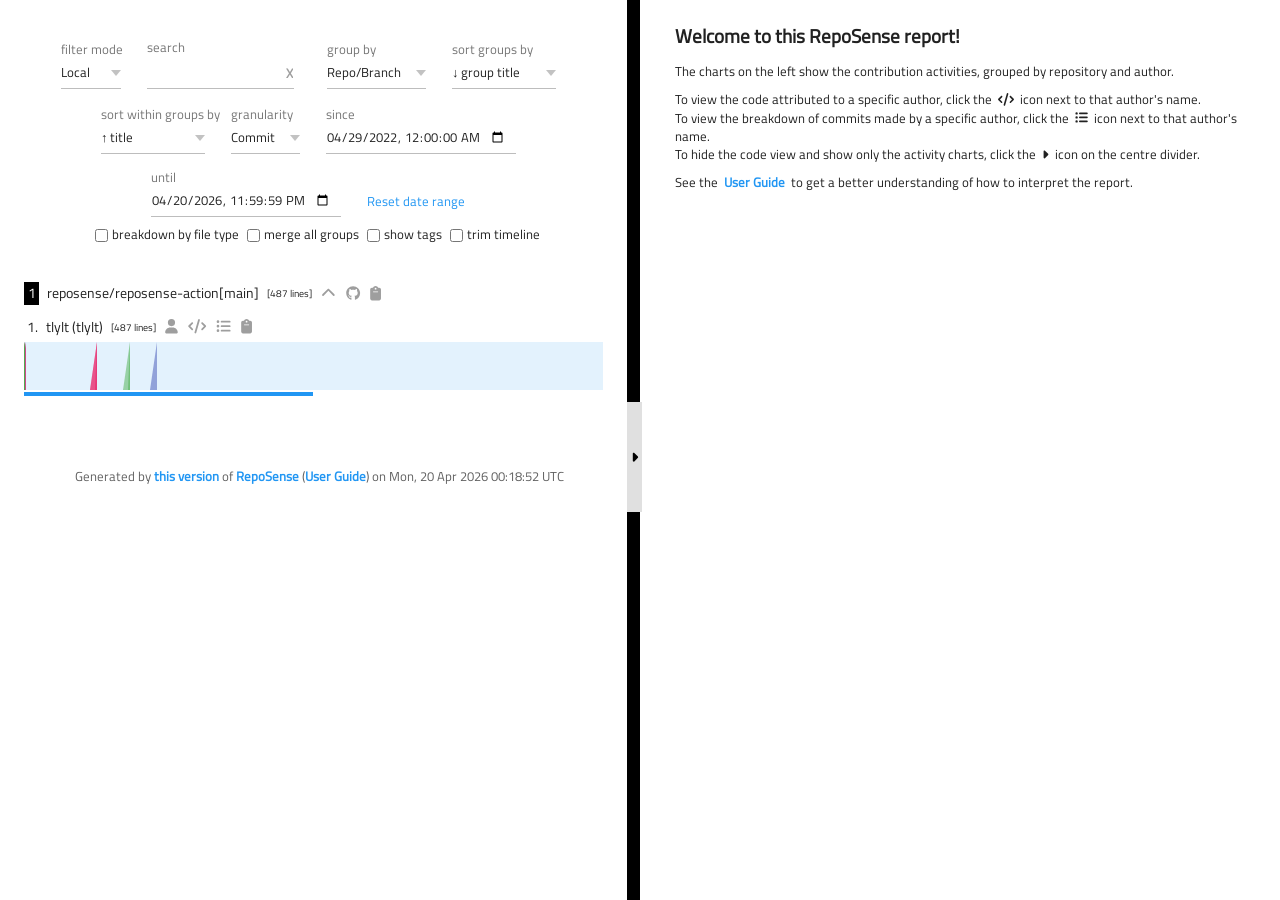
==== commit 8c804d69: "deploy: 32149f157ea214a6df4cad5ee01e3d56b546dd2a" ====
--- a/index.html
+++ b/index.html
@@ -6,10 +6,12 @@
     <meta name="viewport" content="width=device-width,initial-scale=1.0">
     <link rel="icon" href="./favicon.ico">
     <title>RepoSense Report</title>
-    <script type="module" crossorigin src="./assets/index-DBVnMUUC.js"></script>
-    <link rel="modulepreload" crossorigin href="./assets/vue-vendor-dPXcRnxm.js">
+    <script type="module" crossorigin src="./assets/main-QJOIWyGJ.js"></script>
+    <link rel="modulepreload" crossorigin href="./assets/index-CtfMrEA4.js">
+    <link rel="modulepreload" crossorigin href="./assets/vue-vendor-BOPJmFCR.js">
     <link rel="modulepreload" crossorigin href="./assets/highlight-js-nKnM-URB.js">
-    <link rel="stylesheet" crossorigin href="./assets/index-BVItFEna.css">
+    <link rel="stylesheet" crossorigin href="./assets/index-DtIEGKye.css">
+    <link rel="stylesheet" crossorigin href="./assets/main-3B6Y45KR.css">
   </head>
   <body>
     <noscript>
--- a/assets/index-DtIEGKye.css
+++ b/assets/index-DtIEGKye.css
@@ -0,0 +1 @@
+@font-face{font-family:Titillium Web;font-style:normal;font-display:swap;font-weight:400;src:url(./titillium-web-latin-ext-400-normal-Bot9mzhf.woff2) format("woff2"),url(./titillium-web-latin-ext-400-normal-dam1wzvV.woff) format("woff");unicode-range:U+0100-02BA,U+02BD-02C5,U+02C7-02CC,U+02CE-02D7,U+02DD-02FF,U+0304,U+0308,U+0329,U+1D00-1DBF,U+1E00-1E9F,U+1EF2-1EFF,U+2020,U+20A0-20AB,U+20AD-20C0,U+2113,U+2C60-2C7F,U+A720-A7FF}@font-face{font-family:Titillium Web;font-style:normal;font-display:swap;font-weight:400;src:url(./titillium-web-latin-400-normal-BmGsO8Gb.woff2) format("woff2"),url(./titillium-web-latin-400-normal--_2x2_rV.woff) format("woff");unicode-range:U+0000-00FF,U+0131,U+0152-0153,U+02BB-02BC,U+02C6,U+02DA,U+02DC,U+0304,U+0308,U+0329,U+2000-206F,U+20AC,U+2122,U+2191,U+2193,U+2212,U+2215,U+FEFF,U+FFFD}
--- a/assets/main-3B6Y45KR.css
+++ b/assets/main-3B6Y45KR.css
@@ -0,0 +1 @@
+.markdown[data-v-3e87b3c9]{overflow-x:auto;padding:0 1.5rem}.intro[data-v-55eb2e92]{overflow-x:auto;padding:0 1.5rem;text-align:initial}.ramp[data-v-03c3b958]{background-color:#e3f2fd;font-size:100%;height:3rem;overflow:hidden;position:relative}.ramp__slice[data-v-03c3b958]{border-left-color:#0000;border-left-style:solid;display:block;height:0;position:absolute;width:0}.ramp__slice--color0[data-v-03c3b958]{border-bottom:3rem rgba(255,152,0,.5) solid}.ramp__slice--color1[data-v-03c3b958]{border-bottom:3rem rgba(3,169,244,.5) solid}.ramp__slice--color2[data-v-03c3b958]{border-bottom:3rem rgba(76,175,80,.5) solid}.ramp__slice--color3[data-v-03c3b958]{border-bottom:3rem rgba(63,81,181,.5) solid}.ramp__slice--color4[data-v-03c3b958]{border-bottom:3rem rgba(233,30,99,.5) solid}.ramp__slice--color-deletes[data-v-03c3b958]{border-bottom:3rem rgba(244,67,54,.7) solid}.ramp-padding[data-v-03c3b958]{height:100%;position:relative}.date-indicators[data-v-03c3b958]{color:#616161;display:flex;justify-content:space-between;padding-top:1px}.stacked-bar-container[data-v-548faf88]{display:flex;flex-wrap:wrap}.stacked-bar__contrib--bar[data-v-548faf88]{background-color:#2196f3;height:4px;margin-top:2px}.commit-message[data-v-f4c57387]{border:1px solid transparent;padding:5px}.commit-message[data-v-f4c57387]:focus,.commit-message[data-v-f4c57387]:focus-within{border:1px solid #2196F3}.commit-message.active .body[data-v-f4c57387]{background-color:#fff;border:1px solid #616161;display:grid;margin:.25rem 0;overflow-x:auto;padding:.4rem;resize:none}.commit-message.active .body pre[data-v-f4c57387]{font-family:SFMono-Regular,Consolas,Liberation Mono,Menlo,monospace;font-size:.75rem;position:relative}.commit-message.active .body pre .dashed-border[data-v-f4c57387]{border-right:1px dashed #9E9E9E;height:100%;pointer-events:none;position:absolute;top:0;width:72ch}.commit-message .code-merge-icon[data-v-f4c57387]{color:#9e9e9e}.commit-message .code-merge-icon .fa-code-merge[data-v-f4c57387]{width:.65rem}.commit-message .body[data-v-f4c57387]{display:none}.commit-message .tag[data-v-f4c57387]{cursor:pointer}.commit-message .tag[data-v-f4c57387]:focus{border:1px solid #2196F3;outline:none}.commit-message--button[data-v-f4c57387]{color:#9e9e9e;padding-left:.5rem}.commit-message--button[data-v-f4c57387]:hover{cursor:pointer}.commit-message pre[data-v-f4c57387]{margin:0}.commit-message span.loc[data-v-f4c57387]{color:#9e9e9e}.commit-message .message-title[data-v-f4c57387]{font-family:SFMono-Regular,Consolas,Liberation Mono,Menlo,monospace;font-size:.75rem;display:inline}.commit-message .message-title .within-border[data-v-f4c57387]{display:inline}.commit-message .message-title .not-within-border[data-v-f4c57387]{border-left:1px dashed #9E9E9E;display:inline}.all-checkbox[data-v-f1dfdb49]{background-color:#000;color:#fff}.mui-checkbox--fileType[data-v-f1dfdb49]{vertical-align:middle}.tag[data-v-beac36b0]{font-size:.65rem;font-weight:400;background:#757575;border-radius:5px;color:#fff;display:inline-block;margin:.2rem .2rem .2rem 0;padding:0 3px}.tag .fa-tags[data-v-beac36b0]{width:.65rem}#tab-zoom .zoom__title--granularity[data-v-beac36b0]{font-size:.65rem;font-weight:400;margin-top:.5rem}#tab-zoom .zoom__title--tags[data-v-beac36b0]{margin:.25rem 0}#tab-zoom .zoom__title--tags .tag[data-v-beac36b0]{cursor:pointer}#tab-zoom .zoom__toggle-commit-message-body[data-v-beac36b0]{padding-top:10px}#tab-zoom .zoom__day[data-v-beac36b0],#tab-zoom .zoom__title[data-v-beac36b0]{font-size:.8rem;font-weight:400}#tab-zoom .zoom__day h3[data-v-beac36b0],#tab-zoom .zoom__title h3[data-v-beac36b0]{font-size:1.2rem;font-weight:700}.go-back-button[data-v-3205f774]{background-color:#4caf50;border:0;border-radius:50%;bottom:20px;color:#fff;cursor:pointer;display:flex;font-size:20px;height:50px;margin-left:auto;padding:0;place-content:center;place-items:center;position:sticky;right:20px;width:50px;z-index:99}.tag[data-v-1d24ce5a]{font-size:.65rem;font-weight:400;background:#757575;border-radius:5px;color:#fff;display:inline-block;margin:.2rem .2rem .2rem 0;padding:0 3px}.tag .fa-tags[data-v-1d24ce5a]{width:.65rem}.blurb-wrapper[data-v-1d24ce5a]{padding-bottom:5px}.blurb-wrapper .blurb[data-v-1d24ce5a]{background-color:#f6f8fa;border-color:#e9ebef;border-radius:4px;border-style:solid;border-width:1px;overflow-y:hidden;padding-top:10px;text-align:initial}#summary .summary-status{text-align:center}#summary .icon-button{color:#9e9e9e;padding:0 1.2px;text-decoration:none;cursor:pointer}#summary .broken-link .icon-button{cursor:default}#summary .summary-picker{align-items:center;display:flex;flex-flow:row wrap;justify-content:center;margin-bottom:2rem}#summary .summary-picker__section{align-items:inherit;display:flex;flex:0 1 auto;flex-flow:inherit;justify-content:inherit}#summary .summary-picker__checkboxes label{margin-left:.5rem}#summary .summary-picker__checkboxes span{margin-left:.25rem}#summary .summary-picker .mui-textfield,#summary .summary-picker .mui-select{font-size:.8rem;font-weight:400;margin:.5rem;padding-right:10px}#summary .summary-picker .mui-btn{font-size:.8rem;font-weight:400;background:transparent;box-shadow:none;color:#9e9e9e;font-weight:700;left:-8px;margin:0;padding:0;vertical-align:middle}#summary .summary-picker .search_box,#summary .summary-picker .filter_file{align-items:center;display:flex}#summary .summary-picker input{font-size:.8rem;font-weight:400;padding-right:10px}#summary .summary-picker label{font-size:.8rem;font-weight:400;overflow-y:hidden;text-align:left;width:fit-content}#summary .summary-picker input,#summary .summary-picker select{font-size:.8rem;font-weight:400}#summary .summary-charts{margin-bottom:1.4rem}#summary .summary-charts__title{align-items:center;display:flex;flex-wrap:wrap;font-weight:700;text-align:left}#summary .summary-charts__title>*{padding-right:.5rem}#summary .summary-charts__title--index{background:#000;color:#fff;overflow:hidden;padding:.1em .25em;vertical-align:middle;font-size:.9rem;font-weight:400}#summary .summary-charts__title--groupname{font-size:.9rem;font-weight:400;padding:.5rem}#summary .summary-charts__title--percentile{font-size:.65rem;font-weight:400;color:#9e9e9e;margin-left:auto}#summary .summary-charts__title--contribution{font-size:.65rem;font-weight:400;display:inline}#summary .summary-charts__title--tags{margin:.25rem 0}#summary .summary-charts__fileType--breakdown{overflow-y:hidden}#summary .summary-charts__fileType--breakdown__legend{font-size:.8rem;font-weight:400;display:inline;float:left}#summary .summary-chart{display:inline-block;margin-bottom:1rem;position:relative;text-align:left;width:100%}#summary .summary-chart__title{align-items:center;clear:left;display:flex}#summary .summary-chart__title>*{padding-right:.5rem}#summary .summary-chart__title--index{margin-left:3px}#summary .summary-chart__title--repo{font-weight:700}#summary .summary-chart__title--index:after{content:"."}#summary .summary-chart__title--repo{padding-right:.25rem}#summary .summary-chart__title--contribution{font-size:.65rem;font-weight:400}#summary .summary-chart__title--percentile{font-size:.65rem;font-weight:400;color:#9e9e9e;margin-left:auto;padding-right:0}#summary .summary-chart__ramp{position:relative}#summary .summary-chart__ramp .overlay{height:100%;position:absolute;top:0}#summary .summary-chart__ramp .overlay.show{background-color:#ffffff80;border:1px dashed #000}#summary .summary-chart__ramp .overlay.edge{border-right:1px dashed #000}#summary .active-icon{background-color:#4caf50;border-radius:2px;color:#fff}#summary .active-background{background-color:#fff59d}.error-message-box__show-more-container{display:flex;justify-content:flex-end;margin-top:.3rem}.logo{display:flex;justify-content:flex-end;margin-top:5px}.hljs{background:#fff;color:#333;display:block;overflow-x:auto;padding:.5em}.hljs-comment,.hljs-meta{color:#5d635a}.hljs-variable,.hljs-template-variable,.hljs-strong,.hljs-emphasis,.hljs-quote{color:#df5000}.hljs-keyword,.hljs-selector-tag,.hljs-type{color:#d73a49}.hljs-literal,.hljs-symbol,.hljs-bullet,.hljs-attribute{color:#0086b3}.hljs-section,.hljs-name{color:#468c5a}.hljs-tag{color:#333}.hljs-title,.hljs-attr,.hljs-selector-id,.hljs-selector-class,.hljs-selector-attr,.hljs-selector-pseudo{color:#6f42c1}.hljs-addition{background-color:#eaffea;color:#55a532}.hljs-deletion{background-color:#ffecec;color:#bd2c00}.hljs-link{text-decoration:underline}.hljs-number{color:#005cc5}.hljs-string{color:#032f62}.segment{border-left:.25rem solid #4CAF50}.segment .code{background-color:#bff6cf;padding-left:1rem}.segment .line-number{color:#9e9e9e;float:left;-webkit-touch-callout:none;-webkit-user-select:none;-khtml-user-select:none;-moz-user-select:none;-ms-user-select:none;user-select:none;width:2rem}.segment .line-number [class^=hljs]{color:#9e9e9e}.segment .line-content{padding-left:2rem;word-break:break-word}.segment.isNotFullCredit .code{background-color:#e6ffed}.segment.untouched{border-left:.25rem solid #BDBDBD;height:20px;position:relative}.segment.untouched.active{height:auto}.segment.untouched.active .code{background-color:#fff}.segment.untouched .closer{cursor:pointer;margin:.2rem 0 0 -.45rem;position:absolute}.segment.untouched .closer.bottom{margin:-1.05rem 0 0 -.45rem}.segment.untouched .closer .icon{background-color:#fff;color:#9e9e9e;width:.75em}.file-content{background-color:#fafbfc;border:solid #E1E4E8;border-radius:0 0 4px 4px;border-width:0 1px 1px 1px}.files{clear:left}.files .file pre{font-family:SFMono-Regular,Consolas,Liberation Mono,Menlo,monospace;font-size:.75rem;display:grid;margin-top:0}.files .file pre .hljs{display:inherit;padding:0;white-space:pre-wrap}.files .ignored-tag{background-color:#000;color:#fff}.files .title{font-size:.9rem;font-weight:400;background-color:#fafbfc;border:1px solid #E1E4E8;border-radius:4px 4px 0 0;display:flex;flex-wrap:wrap;margin-top:1rem;padding:.3em .5em;position:unset;top:0;white-space:pre-wrap;word-break:break-all;z-index:10}.files .title.sticky{position:sticky}.files .title.max-zIndex{z-index:250}.files .title .caret{cursor:pointer;order:-2;overflow-wrap:break-word}.files .title .index{order:-2}.files .title .path .in{color:#757575}.files .title .loc{color:#9e9e9e}.files .title .button{color:#9e9e9e;margin-left:.5rem;text-decoration:none}.files .title .icons{margin-right:8px;vertical-align:middle}.files .title .selected-parameter{font-weight:700}.files .title .selected-label{font-size:.8rem;font-weight:400;order:-1}.files .title .author-breakdown{overflow-y:hidden}.files .title .author-breakdown__legend{font-size:.8rem;font-weight:400;display:inline;float:left;padding-right:8px}.files .binary-segment{background-color:#fff}.files .binary-segment .indicator{float:left;font-weight:700;padding-left:1rem}.files .binary-segment .bin-text{color:#424242;padding-left:4rem}.files .ignored-segment{background-color:#fff}.files .ignored-segment .ignore-text{color:#424242;padding-left:4rem}#tab-authorship .title .contribution .radio-button--search{float:left;margin:1.75rem 2rem 0 0}#tab-authorship .title .contribution .radio-button--checkbox{float:left;margin:0 2rem 0 0;vertical-align:middle}#tab-authorship .title .contribution .mui-form--inline{font-size:.8rem;font-weight:400;align-items:flex-end;display:flex;flex-wrap:wrap}#tab-authorship .title .contribution .mui-form--inline #search{font-size:.8rem;font-weight:400;margin-top:1.25rem;min-width:130px;padding:.5rem 1rem .25rem;width:70%}#tab-authorship .title .contribution .mui-form--inline #submit-button{font-size:.8rem;font-weight:400;background-color:#2196f3;color:#fff;margin:1rem 0 0 .25rem;padding:.5rem 1rem .25rem}#tab-authorship .title .contribution .searchbox{margin-bottom:1em}#tab-authorship .title .contribution .select{font-weight:700}#tab-authorship .title .contribution .loc{font-weight:bolder}#tab-authorship .title .contribution .mui-checkbox--fileType{vertical-align:middle}#tab-authorship .title .contribution .binary-fileType,#tab-authorship .title .contribution .ignored-fileType{background-color:#fff;color:#424242}#tab-authorship .files{clear:left}#tab-authorship .empty{text-align:center}#tab-authorship .background-color-legend{align-items:center;display:flex;flex-direction:row}#tab-authorship .background-color-legend .bold{font-weight:700}#tab-authorship .background-color-legend .color-circle{border:1px solid lightgrey;border-radius:50%;margin-left:5px;margin-right:5px;min-height:15px;min-width:15px}#tab-authorship .background-color-legend .full-credit-color{background-color:#bff6cf}#tab-authorship .background-color-legend .full-credit-color.isMergeGroup{background-color:#bdbdbd}#tab-authorship .background-color-legend .partial-credit-color{background-color:#e6ffed}#tab-authorship .background-color-legend .partial-credit-color.isMergeGroup{background-color:#eee}#global-file-browser[data-v-81e66594]{background:#fff;border-right:1px solid #d4d4d4;display:flex;flex-direction:column;height:100%;width:100%}.header[data-v-81e66594]{border-bottom:1px solid #d4d4d4;padding:1rem}.header h3[data-v-81e66594]{font-size:1.2rem;margin:0 0 .5rem}.header .search-container[data-v-81e66594]{display:flex;flex-direction:column;gap:.5rem}.header .search-input[data-v-81e66594]{border:1px solid #d4d4d4;border-radius:4px;font-size:.9rem;padding:.5rem;width:100%}.header .search-input[data-v-81e66594]:focus{border-color:#007bff;outline:none}.header .filter-row[data-v-81e66594]{align-items:center;display:flex;justify-content:space-between}.header .file-count[data-v-81e66594]{color:#666;font-size:.85rem}.header .view-toggle[data-v-81e66594]{display:flex;gap:.25rem}.header .toggle-btn[data-v-81e66594]{background:#f0f0f0;border:1px solid #d4d4d4;border-radius:4px;cursor:pointer;font-size:.85rem;padding:.3rem .75rem}.header .toggle-btn[data-v-81e66594]:hover{background:#e0e0e0}.header .toggle-btn.active[data-v-81e66594]{background:#007bff;border-color:#007bff;color:#fff}.file-list[data-v-81e66594]{flex:1;overflow-y:auto;padding:.5rem}.file-item[data-v-81e66594]{border:1px solid #e0e0e0;border-radius:4px;margin-bottom:.5rem}.file-item.is-expanded[data-v-81e66594]{border-color:#007bff}.file-header[data-v-81e66594]{align-items:center;background:#f8f8f8;cursor:pointer;display:flex;padding:.5rem;transition:background .2s}.file-header[data-v-81e66594]:hover{background:#e8e8e8}.file-header .caret[data-v-81e66594]{color:#666;margin-right:.5rem}.file-header .file-path[data-v-81e66594]{flex:1;font-family:monospace;font-size:.9rem;overflow:hidden;text-align:left;text-overflow:ellipsis;white-space:nowrap}.file-header .file-info[data-v-81e66594]{align-items:center;display:flex;font-size:.85rem;gap:.5rem}.file-header .repo-badge[data-v-81e66594]{background:#007bff;border-radius:3px;color:#fff;font-size:.75rem;padding:.2rem .5rem}.file-header .line-count[data-v-81e66594]{color:#666}.file-header .binary-badge[data-v-81e66594],.file-header .ignored-badge[data-v-81e66594]{background:#ffc107;border-radius:3px;font-size:.75rem;padding:.2rem .5rem}.file-content[data-v-81e66594]{background:#fff;border-top:1px solid #e0e0e0;padding:0;text-align:left}.file-content .loading[data-v-81e66594]{color:#666;font-style:italic;padding:1rem;text-align:center}.repo-group[data-v-81e66594]{margin-bottom:.75rem}.repo-group-toggle-badge[data-v-81e66594]{background:#28a745;border-radius:3px;color:#fff;font-size:.7rem;margin-left:.5rem;padding:.1rem .4rem}.repo-group-header[data-v-81e66594]{align-items:center;background:#e8eef4;border:1px solid #d4d4d4;border-radius:4px;cursor:pointer;display:flex;font-weight:700;gap:.5rem;margin-bottom:.25rem;padding:.5rem .75rem;transition:background .2s}.repo-group-header[data-v-81e66594]:hover{background:#dce4ec}.repo-group-header .caret[data-v-81e66594]{color:#666}.repo-group-header .repo-group-name[data-v-81e66594]{flex:1;font-size:.95rem}.repo-group-header .repo-group-count[data-v-81e66594]{color:#666;font-size:.85rem;font-weight:400}.more-files[data-v-81e66594]{color:#007bff;cursor:pointer;font-size:.85rem;padding:.25rem .75rem .5rem;text-align:left}.more-files[data-v-81e66594]:hover{text-decoration:underline}.empty-state[data-v-81e66594]{align-items:center;color:#999;display:flex;flex:1;font-style:italic;justify-content:center}.file-content[data-v-81e66594] .segment .hljs.hljs::-webkit-scrollbar{display:none}.file-content[data-v-81e66594] .segment .hljs.hljs{overflow:hidden;-ms-overflow-style:none;padding:0;scrollbar-width:none;white-space:pre-wrap}/*! normalize.css v8.0.0 | MIT License | github.com/necolas/normalize.css */hr{-webkit-box-sizing:content-box;box-sizing:content-box;height:0;overflow:visible}abbr[title]{border-bottom:none;text-decoration:underline;-webkit-text-decoration:underline dotted;text-decoration:underline dotted}[type=button],[type=reset],[type=submit],button{-webkit-appearance:button}[type=button]::-moz-focus-inner,[type=reset]::-moz-focus-inner,[type=submit]::-moz-focus-inner,button::-moz-focus-inner{border-style:none;padding:0}[type=button]:-moz-focusring,[type=reset]:-moz-focusring,[type=submit]:-moz-focusring,button:-moz-focusring{outline:1px dotted ButtonText}legend{-webkit-box-sizing:border-box;box-sizing:border-box;color:inherit;display:table;max-width:100%;padding:0;white-space:normal}[type=checkbox],[type=radio]{-webkit-box-sizing:border-box;box-sizing:border-box;padding:0}html{-webkit-tap-highlight-color:transparent}body{font-family:Arial,Verdana,Tahoma;font-size:14px;font-weight:400;line-height:1.429;color:#000000de;background-color:#fff}a{color:#2196f3;text-decoration:none}a:focus,a:hover{text-decoration:underline}a:focus{outline:thin dotted;outline:5px auto -webkit-focus-ring-color;outline-offset:-2px}p{margin:0 0 10px}ol,ul{margin-top:0;margin-bottom:10px}hr{margin-top:20px;margin-bottom:20px;border:0;height:1px;background-color:#0000001f}strong{font-weight:700}abbr[title]{cursor:help;-webkit-text-decoration-color:#2196F3;text-decoration-color:#2196f3}h1,h2,h3{margin-top:20px;margin-bottom:10px}h4,h5,h6{margin-top:10px;margin-bottom:10px}.mui--appbar-height{height:56px}.mui--appbar-min-height,.mui-appbar{min-height:56px}.mui--appbar-line-height{line-height:56px}.mui--appbar-top{top:56px}@media (orientation:landscape) and (max-height:480px){.mui--appbar-height{height:48px}.mui--appbar-min-height,.mui-appbar{min-height:48px}.mui--appbar-line-height{line-height:48px}.mui--appbar-top{top:48px}}@media (min-width:480px){.mui--appbar-height{height:64px}.mui--appbar-min-height,.mui-appbar{min-height:64px}.mui--appbar-line-height{line-height:64px}.mui--appbar-top{top:64px}}.mui-appbar{background-color:#2196f3;color:#fff}.mui-btn{font-weight:500;line-height:18px;text-transform:uppercase;color:#000000de;background-color:#fff;-webkit-transition:all .2s ease-in-out;transition:all .2s ease-in-out;display:inline-block;height:36px;padding:0 26px;margin:6px 0;border:none;border-radius:2px;cursor:pointer;-ms-touch-action:manipulation;touch-action:manipulation;background-image:none;text-align:center;line-height:36px;vertical-align:middle;white-space:nowrap;-webkit-user-select:none;-moz-user-select:none;-ms-user-select:none;user-select:none;font-size:14px;font-family:inherit;letter-spacing:.03em;position:relative;overflow:hidden}.mui-btn:active,.mui-btn:focus,.mui-btn:hover{color:#000000de;background-color:#fff}.mui-btn[disabled]:active,.mui-btn[disabled]:focus,.mui-btn[disabled]:hover{color:#000000de;background-color:#fff}.mui-btn.mui-btn--flat{color:#000000de;background-color:transparent}.mui-btn.mui-btn--flat:active,.mui-btn.mui-btn--flat:focus,.mui-btn.mui-btn--flat:hover{color:#000000de;background-color:#f2f2f2}.mui-btn.mui-btn--flat[disabled]:active,.mui-btn.mui-btn--flat[disabled]:focus,.mui-btn.mui-btn--flat[disabled]:hover{color:#000000de;background-color:transparent}.mui-btn:active,.mui-btn:focus,.mui-btn:hover{outline:0;text-decoration:none;color:#000000de}.mui-btn:focus,.mui-btn:hover{-webkit-box-shadow:0 0 2px rgba(0,0,0,.12),0 2px 2px rgba(0,0,0,.2);box-shadow:0 0 2px #0000001f,0 2px 2px #0003}@media all and (-ms-high-contrast:none),(-ms-high-contrast:active){.mui-btn:focus,.mui-btn:hover{-webkit-box-shadow:0 -1px 2px rgba(0,0,0,.12),-1px 0 2px rgba(0,0,0,.12),0 0 2px rgba(0,0,0,.12),0 2px 2px rgba(0,0,0,.2);box-shadow:0 -1px 2px #0000001f,-1px 0 2px #0000001f,0 0 2px #0000001f,0 2px 2px #0003}}@supports (-ms-ime-align:auto){.mui-btn:focus,.mui-btn:hover{-webkit-box-shadow:0 -1px 2px rgba(0,0,0,.12),-1px 0 2px rgba(0,0,0,.12),0 0 2px rgba(0,0,0,.12),0 2px 2px rgba(0,0,0,.2);box-shadow:0 -1px 2px #0000001f,-1px 0 2px #0000001f,0 0 2px #0000001f,0 2px 2px #0003}}.mui-btn:active:hover{-webkit-box-shadow:0 0 4px rgba(0,0,0,.12),1px 3px 4px rgba(0,0,0,.2);box-shadow:0 0 4px #0000001f,1px 3px 4px #0003}@media all and (-ms-high-contrast:none),(-ms-high-contrast:active){.mui-btn:active:hover{-webkit-box-shadow:0 -1px 2px rgba(0,0,0,.12),-1px 0 2px rgba(0,0,0,.12),0 0 4px rgba(0,0,0,.12),1px 3px 4px rgba(0,0,0,.2);box-shadow:0 -1px 2px #0000001f,-1px 0 2px #0000001f,0 0 4px #0000001f,1px 3px 4px #0003}}@supports (-ms-ime-align:auto){.mui-btn:active:hover{-webkit-box-shadow:0 -1px 2px rgba(0,0,0,.12),-1px 0 2px rgba(0,0,0,.12),0 0 4px rgba(0,0,0,.12),1px 3px 4px rgba(0,0,0,.2);box-shadow:0 -1px 2px #0000001f,-1px 0 2px #0000001f,0 0 4px #0000001f,1px 3px 4px #0003}}.mui-btn.mui--is-disabled,.mui-btn:disabled{cursor:not-allowed;pointer-events:none;opacity:.6;-webkit-box-shadow:none;box-shadow:none}.mui-btn+.mui-btn{margin-left:8px}.mui-btn--flat{background-color:transparent}.mui-btn--flat:active,.mui-btn--flat:active:hover,.mui-btn--flat:focus,.mui-btn--flat:hover{-webkit-box-shadow:none;box-shadow:none;background-color:#f2f2f2}.mui-btn--fab,.mui-btn--raised{-webkit-box-shadow:0 0 2px rgba(0,0,0,.12),0 2px 2px rgba(0,0,0,.2);box-shadow:0 0 2px #0000001f,0 2px 2px #0003}@media all and (-ms-high-contrast:none),(-ms-high-contrast:active){.mui-btn--fab,.mui-btn--raised{-webkit-box-shadow:0 -1px 2px rgba(0,0,0,.12),-1px 0 2px rgba(0,0,0,.12),0 0 2px rgba(0,0,0,.12),0 2px 2px rgba(0,0,0,.2);box-shadow:0 -1px 2px #0000001f,-1px 0 2px #0000001f,0 0 2px #0000001f,0 2px 2px #0003}}@supports (-ms-ime-align:auto){.mui-btn--fab,.mui-btn--raised{-webkit-box-shadow:0 -1px 2px rgba(0,0,0,.12),-1px 0 2px rgba(0,0,0,.12),0 0 2px rgba(0,0,0,.12),0 2px 2px rgba(0,0,0,.2);box-shadow:0 -1px 2px #0000001f,-1px 0 2px #0000001f,0 0 2px #0000001f,0 2px 2px #0003}}.mui-btn--fab:active,.mui-btn--raised:active{-webkit-box-shadow:0 0 4px rgba(0,0,0,.12),1px 3px 4px rgba(0,0,0,.2);box-shadow:0 0 4px #0000001f,1px 3px 4px #0003}@media all and (-ms-high-contrast:none),(-ms-high-contrast:active){.mui-btn--fab:active,.mui-btn--raised:active{-webkit-box-shadow:0 -1px 2px rgba(0,0,0,.12),-1px 0 2px rgba(0,0,0,.12),0 0 4px rgba(0,0,0,.12),1px 3px 4px rgba(0,0,0,.2);box-shadow:0 -1px 2px #0000001f,-1px 0 2px #0000001f,0 0 4px #0000001f,1px 3px 4px #0003}}@supports (-ms-ime-align:auto){.mui-btn--fab:active,.mui-btn--raised:active{-webkit-box-shadow:0 -1px 2px rgba(0,0,0,.12),-1px 0 2px rgba(0,0,0,.12),0 0 4px rgba(0,0,0,.12),1px 3px 4px rgba(0,0,0,.2);box-shadow:0 -1px 2px #0000001f,-1px 0 2px #0000001f,0 0 4px #0000001f,1px 3px 4px #0003}}.mui-btn--fab{position:relative;padding:0;width:55px;height:55px;line-height:55px;border-radius:50%;z-index:1}.mui-btn--primary{color:#fff;background-color:#2196f3}.mui-btn--primary:active,.mui-btn--primary:focus,.mui-btn--primary:hover{color:#fff;background-color:#39a1f4}.mui-btn--primary[disabled]:active,.mui-btn--primary[disabled]:focus,.mui-btn--primary[disabled]:hover{color:#fff;background-color:#2196f3}.mui-btn--primary.mui-btn--flat{color:#2196f3;background-color:transparent}.mui-btn--primary.mui-btn--flat:active,.mui-btn--primary.mui-btn--flat:focus,.mui-btn--primary.mui-btn--flat:hover{color:#2196f3;background-color:#f2f2f2}.mui-btn--primary.mui-btn--flat[disabled]:active,.mui-btn--primary.mui-btn--flat[disabled]:focus,.mui-btn--primary.mui-btn--flat[disabled]:hover{color:#2196f3;background-color:transparent}.mui-btn--dark{color:#fff;background-color:#424242}.mui-btn--dark:active,.mui-btn--dark:focus,.mui-btn--dark:hover{color:#fff;background-color:#4f4f4f}.mui-btn--dark[disabled]:active,.mui-btn--dark[disabled]:focus,.mui-btn--dark[disabled]:hover{color:#fff;background-color:#424242}.mui-btn--dark.mui-btn--flat{color:#424242;background-color:transparent}.mui-btn--dark.mui-btn--flat:active,.mui-btn--dark.mui-btn--flat:focus,.mui-btn--dark.mui-btn--flat:hover{color:#424242;background-color:#f2f2f2}.mui-btn--dark.mui-btn--flat[disabled]:active,.mui-btn--dark.mui-btn--flat[disabled]:focus,.mui-btn--dark.mui-btn--flat[disabled]:hover{color:#424242;background-color:transparent}.mui-btn--danger{color:#fff;background-color:#f44336}.mui-btn--danger:active,.mui-btn--danger:focus,.mui-btn--danger:hover{color:#fff;background-color:#f55a4e}.mui-btn--danger[disabled]:active,.mui-btn--danger[disabled]:focus,.mui-btn--danger[disabled]:hover{color:#fff;background-color:#f44336}.mui-btn--danger.mui-btn--flat{color:#f44336;background-color:transparent}.mui-btn--danger.mui-btn--flat:active,.mui-btn--danger.mui-btn--flat:focus,.mui-btn--danger.mui-btn--flat:hover{color:#f44336;background-color:#f2f2f2}.mui-btn--danger.mui-btn--flat[disabled]:active,.mui-btn--danger.mui-btn--flat[disabled]:focus,.mui-btn--danger.mui-btn--flat[disabled]:hover{color:#f44336;background-color:transparent}.mui-btn--accent{color:#fff;background-color:#ff4081}.mui-btn--accent:active,.mui-btn--accent:focus,.mui-btn--accent:hover{color:#fff;background-color:#ff5a92}.mui-btn--accent[disabled]:active,.mui-btn--accent[disabled]:focus,.mui-btn--accent[disabled]:hover{color:#fff;background-color:#ff4081}.mui-btn--accent.mui-btn--flat{color:#ff4081;background-color:transparent}.mui-btn--accent.mui-btn--flat:active,.mui-btn--accent.mui-btn--flat:focus,.mui-btn--accent.mui-btn--flat:hover{color:#ff4081;background-color:#f2f2f2}.mui-btn--accent.mui-btn--flat[disabled]:active,.mui-btn--accent.mui-btn--flat[disabled]:focus,.mui-btn--accent.mui-btn--flat[disabled]:hover{color:#ff4081;background-color:transparent}.mui-btn--small{height:30.6px;line-height:30.6px;padding:0 16px;font-size:13px}.mui-btn--large{height:54px;line-height:54px;padding:0 26px;font-size:14px}.mui-btn--fab.mui-btn--small{width:44px;height:44px;line-height:44px}.mui-btn--fab.mui-btn--large{width:75px;height:75px;line-height:75px}.mui-checkbox,.mui-radio{position:relative;display:block;margin-top:10px;margin-bottom:10px}.mui-checkbox>label,.mui-radio>label{min-height:20px;padding-left:20px;margin-bottom:0;font-weight:400;cursor:pointer}.mui-checkbox input:disabled,.mui-radio input:disabled{cursor:not-allowed}.mui-checkbox input:focus,.mui-radio input:focus{outline:thin dotted;outline:5px auto -webkit-focus-ring-color;outline-offset:-2px}.mui-checkbox--inline>label>input[type=checkbox],.mui-checkbox>label>input[type=checkbox],.mui-radio--inline>label>input[type=radio],.mui-radio>label>input[type=radio]{position:absolute;margin-left:-20px;margin-top:4px}.mui-checkbox+.mui-checkbox,.mui-radio+.mui-radio{margin-top:-5px}.mui-checkbox--inline,.mui-radio--inline{display:inline-block;padding-left:20px;margin-bottom:0;vertical-align:middle;font-weight:400;cursor:pointer}.mui-checkbox--inline>input[type=checkbox],.mui-checkbox--inline>input[type=radio],.mui-checkbox--inline>label>input[type=checkbox],.mui-checkbox--inline>label>input[type=radio],.mui-radio--inline>input[type=checkbox],.mui-radio--inline>input[type=radio],.mui-radio--inline>label>input[type=checkbox],.mui-radio--inline>label>input[type=radio]{margin:4px 0 0;line-height:normal}.mui-checkbox--inline+.mui-checkbox--inline,.mui-radio--inline+.mui-radio--inline{margin-top:0;margin-left:10px}.mui-container{-webkit-box-sizing:border-box;box-sizing:border-box;margin-right:auto;margin-left:auto;padding-left:15px;padding-right:15px}.mui-container:after,.mui-container:before{content:" ";display:table}.mui-container:after{clear:both}@media (min-width:544px){.mui-container{max-width:570px}}@media (min-width:768px){.mui-container{max-width:740px}}@media (min-width:992px){.mui-container{max-width:960px}}@media (min-width:1200px){.mui-container{max-width:1170px}}.mui-container-fluid{-webkit-box-sizing:border-box;box-sizing:border-box;margin-right:auto;margin-left:auto;padding-left:15px;padding-right:15px}.mui-container-fluid:after,.mui-container-fluid:before{content:" ";display:table}.mui-container-fluid:after{clear:both}.mui-divider{display:block;height:1px;background-color:#0000001f}.mui--divider-top{border-top:1px solid rgba(0,0,0,.12)}.mui--divider-bottom{border-bottom:1px solid rgba(0,0,0,.12)}.mui--divider-left{border-left:1px solid rgba(0,0,0,.12)}.mui--divider-right{border-right:1px solid rgba(0,0,0,.12)}.mui-dropdown{display:inline-block;position:relative}[data-mui-toggle=dropdown]{outline:0}.mui-dropdown__menu{position:absolute;display:none;min-width:160px;padding:5px 0;margin:2px 0 0;list-style:none;font-size:14px;text-align:left;background-color:#fff;border-radius:2px;z-index:1;background-clip:padding-box}@media all and (-ms-high-contrast:none),(-ms-high-contrast:active){.mui-dropdown__menu{border-top:1px solid rgba(0,0,0,.12);border-left:1px solid rgba(0,0,0,.12)}}@supports (-ms-ime-align:auto){.mui-dropdown__menu{border-top:1px solid rgba(0,0,0,.12);border-left:1px solid rgba(0,0,0,.12)}}.mui-dropdown__menu.mui--is-open{display:block}.mui-dropdown__menu>li>a{display:block;padding:3px 20px;clear:both;font-weight:400;line-height:1.429;color:#000000de;text-decoration:none;white-space:nowrap}.mui-dropdown__menu>li>a:focus,.mui-dropdown__menu>li>a:hover{text-decoration:none;color:#000000de;background-color:#eee}.mui-dropdown__menu>.mui--is-disabled>a,.mui-dropdown__menu>.mui--is-disabled>a:focus,.mui-dropdown__menu>.mui--is-disabled>a:hover{color:#eee}.mui-dropdown__menu>.mui--is-disabled>a:focus,.mui-dropdown__menu>.mui--is-disabled>a:hover{text-decoration:none;background-color:transparent;background-image:none;cursor:not-allowed}.mui-dropdown__menu--right{left:auto;right:0}.mui-dropdown--up>.mui-dropdown__menu{margin:0 0 2px}.mui-dropdown--right>.mui-dropdown__menu{margin:0 0 0 2px}.mui-dropdown--left>.mui-dropdown__menu{margin:0 2px 0 0}.mui-form legend{display:block;width:100%;padding:0;margin-bottom:10px;font-size:21px;color:#000000de;line-height:inherit;border:0}.mui-form fieldset{border:0;padding:0;margin:0 0 20px}@media (min-width:544px){.mui-form--inline .mui-textfield{display:inline-block;vertical-align:bottom;margin-bottom:0}.mui-form--inline .mui-checkbox,.mui-form--inline .mui-radio{display:inline-block;margin-top:0;margin-bottom:0;vertical-align:middle}.mui-form--inline .mui-checkbox>label,.mui-form--inline .mui-radio>label{padding-left:0}.mui-form--inline .mui-checkbox>label>input[type=checkbox],.mui-form--inline .mui-radio>label>input[type=radio]{position:relative;margin-left:0}.mui-form--inline .mui-select{display:inline-block;vertical-align:bottom;margin-bottom:0}.mui-form--inline .mui-btn{margin-bottom:0;margin-top:0;vertical-align:bottom}}.mui-row{margin-left:-15px;margin-right:-15px}.mui-row:after,.mui-row:before{content:" ";display:table}.mui-row:after{clear:both}.mui-col-lg-1,.mui-col-lg-10,.mui-col-lg-11,.mui-col-lg-12,.mui-col-lg-2,.mui-col-lg-3,.mui-col-lg-4,.mui-col-lg-5,.mui-col-lg-6,.mui-col-lg-7,.mui-col-lg-8,.mui-col-lg-9,.mui-col-md-1,.mui-col-md-10,.mui-col-md-11,.mui-col-md-12,.mui-col-md-2,.mui-col-md-3,.mui-col-md-4,.mui-col-md-5,.mui-col-md-6,.mui-col-md-7,.mui-col-md-8,.mui-col-md-9,.mui-col-sm-1,.mui-col-sm-10,.mui-col-sm-11,.mui-col-sm-12,.mui-col-sm-2,.mui-col-sm-3,.mui-col-sm-4,.mui-col-sm-5,.mui-col-sm-6,.mui-col-sm-7,.mui-col-sm-8,.mui-col-sm-9,.mui-col-xs-1,.mui-col-xs-10,.mui-col-xs-11,.mui-col-xs-12,.mui-col-xs-2,.mui-col-xs-3,.mui-col-xs-4,.mui-col-xs-5,.mui-col-xs-6,.mui-col-xs-7,.mui-col-xs-8,.mui-col-xs-9{-webkit-box-sizing:border-box;box-sizing:border-box;min-height:1px;padding-left:15px;padding-right:15px}.mui-col-xs-1,.mui-col-xs-10,.mui-col-xs-11,.mui-col-xs-12,.mui-col-xs-2,.mui-col-xs-3,.mui-col-xs-4,.mui-col-xs-5,.mui-col-xs-6,.mui-col-xs-7,.mui-col-xs-8,.mui-col-xs-9{float:left}.mui-col-xs-1{width:8.3333333333%}.mui-col-xs-2{width:16.6666666667%}.mui-col-xs-3{width:25%}.mui-col-xs-4{width:33.3333333333%}.mui-col-xs-5{width:41.6666666667%}.mui-col-xs-6{width:50%}.mui-col-xs-7{width:58.3333333333%}.mui-col-xs-8{width:66.6666666667%}.mui-col-xs-9{width:75%}.mui-col-xs-10{width:83.3333333333%}.mui-col-xs-11{width:91.6666666667%}.mui-col-xs-12{width:100%}.mui-col-xs-offset-0{margin-left:0}.mui-col-xs-offset-1{margin-left:8.3333333333%}.mui-col-xs-offset-2{margin-left:16.6666666667%}.mui-col-xs-offset-3{margin-left:25%}.mui-col-xs-offset-4{margin-left:33.3333333333%}.mui-col-xs-offset-5{margin-left:41.6666666667%}.mui-col-xs-offset-6{margin-left:50%}.mui-col-xs-offset-7{margin-left:58.3333333333%}.mui-col-xs-offset-8{margin-left:66.6666666667%}.mui-col-xs-offset-9{margin-left:75%}.mui-col-xs-offset-10{margin-left:83.3333333333%}.mui-col-xs-offset-11{margin-left:91.6666666667%}.mui-col-xs-offset-12{margin-left:100%}@media (min-width:544px){.mui-col-sm-1,.mui-col-sm-10,.mui-col-sm-11,.mui-col-sm-12,.mui-col-sm-2,.mui-col-sm-3,.mui-col-sm-4,.mui-col-sm-5,.mui-col-sm-6,.mui-col-sm-7,.mui-col-sm-8,.mui-col-sm-9{float:left}.mui-col-sm-1{width:8.3333333333%}.mui-col-sm-2{width:16.6666666667%}.mui-col-sm-3{width:25%}.mui-col-sm-4{width:33.3333333333%}.mui-col-sm-5{width:41.6666666667%}.mui-col-sm-6{width:50%}.mui-col-sm-7{width:58.3333333333%}.mui-col-sm-8{width:66.6666666667%}.mui-col-sm-9{width:75%}.mui-col-sm-10{width:83.3333333333%}.mui-col-sm-11{width:91.6666666667%}.mui-col-sm-12{width:100%}.mui-col-sm-offset-0{margin-left:0}.mui-col-sm-offset-1{margin-left:8.3333333333%}.mui-col-sm-offset-2{margin-left:16.6666666667%}.mui-col-sm-offset-3{margin-left:25%}.mui-col-sm-offset-4{margin-left:33.3333333333%}.mui-col-sm-offset-5{margin-left:41.6666666667%}.mui-col-sm-offset-6{margin-left:50%}.mui-col-sm-offset-7{margin-left:58.3333333333%}.mui-col-sm-offset-8{margin-left:66.6666666667%}.mui-col-sm-offset-9{margin-left:75%}.mui-col-sm-offset-10{margin-left:83.3333333333%}.mui-col-sm-offset-11{margin-left:91.6666666667%}.mui-col-sm-offset-12{margin-left:100%}}@media (min-width:768px){.mui-col-md-1,.mui-col-md-10,.mui-col-md-11,.mui-col-md-12,.mui-col-md-2,.mui-col-md-3,.mui-col-md-4,.mui-col-md-5,.mui-col-md-6,.mui-col-md-7,.mui-col-md-8,.mui-col-md-9{float:left}.mui-col-md-1{width:8.3333333333%}.mui-col-md-2{width:16.6666666667%}.mui-col-md-3{width:25%}.mui-col-md-4{width:33.3333333333%}.mui-col-md-5{width:41.6666666667%}.mui-col-md-6{width:50%}.mui-col-md-7{width:58.3333333333%}.mui-col-md-8{width:66.6666666667%}.mui-col-md-9{width:75%}.mui-col-md-10{width:83.3333333333%}.mui-col-md-11{width:91.6666666667%}.mui-col-md-12{width:100%}.mui-col-md-offset-0{margin-left:0}.mui-col-md-offset-1{margin-left:8.3333333333%}.mui-col-md-offset-2{margin-left:16.6666666667%}.mui-col-md-offset-3{margin-left:25%}.mui-col-md-offset-4{margin-left:33.3333333333%}.mui-col-md-offset-5{margin-left:41.6666666667%}.mui-col-md-offset-6{margin-left:50%}.mui-col-md-offset-7{margin-left:58.3333333333%}.mui-col-md-offset-8{margin-left:66.6666666667%}.mui-col-md-offset-9{margin-left:75%}.mui-col-md-offset-10{margin-left:83.3333333333%}.mui-col-md-offset-11{margin-left:91.6666666667%}.mui-col-md-offset-12{margin-left:100%}}@media (min-width:992px){.mui-col-lg-1,.mui-col-lg-10,.mui-col-lg-11,.mui-col-lg-12,.mui-col-lg-2,.mui-col-lg-3,.mui-col-lg-4,.mui-col-lg-5,.mui-col-lg-6,.mui-col-lg-7,.mui-col-lg-8,.mui-col-lg-9{float:left}.mui-col-lg-1{width:8.3333333333%}.mui-col-lg-2{width:16.6666666667%}.mui-col-lg-3{width:25%}.mui-col-lg-4{width:33.3333333333%}.mui-col-lg-5{width:41.6666666667%}.mui-col-lg-6{width:50%}.mui-col-lg-7{width:58.3333333333%}.mui-col-lg-8{width:66.6666666667%}.mui-col-lg-9{width:75%}.mui-col-lg-10{width:83.3333333333%}.mui-col-lg-11{width:91.6666666667%}.mui-col-lg-12{width:100%}.mui-col-lg-offset-0{margin-left:0}.mui-col-lg-offset-1{margin-left:8.3333333333%}.mui-col-lg-offset-2{margin-left:16.6666666667%}.mui-col-lg-offset-3{margin-left:25%}.mui-col-lg-offset-4{margin-left:33.3333333333%}.mui-col-lg-offset-5{margin-left:41.6666666667%}.mui-col-lg-offset-6{margin-left:50%}.mui-col-lg-offset-7{margin-left:58.3333333333%}.mui-col-lg-offset-8{margin-left:66.6666666667%}.mui-col-lg-offset-9{margin-left:75%}.mui-col-lg-offset-10{margin-left:83.3333333333%}.mui-col-lg-offset-11{margin-left:91.6666666667%}.mui-col-lg-offset-12{margin-left:100%}}@media (min-width:1200px){.mui-col-xl-1,.mui-col-xl-10,.mui-col-xl-11,.mui-col-xl-12,.mui-col-xl-2,.mui-col-xl-3,.mui-col-xl-4,.mui-col-xl-5,.mui-col-xl-6,.mui-col-xl-7,.mui-col-xl-8,.mui-col-xl-9{float:left}.mui-col-xl-1{width:8.3333333333%}.mui-col-xl-2{width:16.6666666667%}.mui-col-xl-3{width:25%}.mui-col-xl-4{width:33.3333333333%}.mui-col-xl-5{width:41.6666666667%}.mui-col-xl-6{width:50%}.mui-col-xl-7{width:58.3333333333%}.mui-col-xl-8{width:66.6666666667%}.mui-col-xl-9{width:75%}.mui-col-xl-10{width:83.3333333333%}.mui-col-xl-11{width:91.6666666667%}.mui-col-xl-12{width:100%}.mui-col-xl-offset-0{margin-left:0}.mui-col-xl-offset-1{margin-left:8.3333333333%}.mui-col-xl-offset-2{margin-left:16.6666666667%}.mui-col-xl-offset-3{margin-left:25%}.mui-col-xl-offset-4{margin-left:33.3333333333%}.mui-col-xl-offset-5{margin-left:41.6666666667%}.mui-col-xl-offset-6{margin-left:50%}.mui-col-xl-offset-7{margin-left:58.3333333333%}.mui-col-xl-offset-8{margin-left:66.6666666667%}.mui-col-xl-offset-9{margin-left:75%}.mui-col-xl-offset-10{margin-left:83.3333333333%}.mui-col-xl-offset-11{margin-left:91.6666666667%}.mui-col-xl-offset-12{margin-left:100%}}.mui-panel{padding:15px;margin-bottom:20px;border-radius:0;background-color:#fff;-webkit-box-shadow:0 2px 2px 0 rgba(0,0,0,.16),0 0 2px 0 rgba(0,0,0,.12);box-shadow:0 2px 2px #00000029,0 0 2px #0000001f}.mui-panel:after,.mui-panel:before{content:" ";display:table}.mui-panel:after{clear:both}@media all and (-ms-high-contrast:none),(-ms-high-contrast:active){.mui-panel{-webkit-box-shadow:0 -1px 2px 0 rgba(0,0,0,.12),-1px 0 2px 0 rgba(0,0,0,.12),0 2px 2px 0 rgba(0,0,0,.16),0 0 2px 0 rgba(0,0,0,.12);box-shadow:0 -1px 2px #0000001f,-1px 0 2px #0000001f,0 2px 2px #00000029,0 0 2px #0000001f}}@supports (-ms-ime-align:auto){.mui-panel{-webkit-box-shadow:0 -1px 2px 0 rgba(0,0,0,.12),-1px 0 2px 0 rgba(0,0,0,.12),0 2px 2px 0 rgba(0,0,0,.16),0 0 2px 0 rgba(0,0,0,.12);box-shadow:0 -1px 2px #0000001f,-1px 0 2px #0000001f,0 2px 2px #00000029,0 0 2px #0000001f}}.mui-select{display:block;padding-top:15px;margin-bottom:20px;position:relative}.mui-select:focus{outline:0}.mui-select:focus>select{height:33px;margin-bottom:-1px;border-color:#2196f3;border-width:2px}.mui-select>select{display:block;height:32px;width:100%;appearance:none;-webkit-appearance:none;-moz-appearance:none;outline:0;border:none;border-bottom:1px solid rgba(0,0,0,.26);border-radius:0;-webkit-box-shadow:none;box-shadow:none;background-color:transparent;background-image:url([data-uri]);background-repeat:no-repeat;background-position:right center;cursor:pointer;color:#000000de;font-size:16px;font-family:inherit;line-height:inherit;padding:0 25px 0 0}.mui-select>select::-ms-expand{display:none}.mui-select>select:focus{outline:0;height:33px;margin-bottom:-1px;border-color:#2196f3;border-width:2px}.mui-select>select:disabled{color:#00000061;cursor:not-allowed;background-color:transparent;opacity:1}.mui-select>select:-moz-focusring{color:transparent;text-shadow:0 0 0 #000}.mui-select>select:focus::-ms-value{background:0 0;color:#000000de}.mui-select>select.mui--text-placeholder{color:#00000042}.mui-select>label{position:absolute;top:0;display:block;width:100%;color:#0000008a;font-size:12px;font-weight:400;line-height:15px;overflow-x:hidden;text-overflow:ellipsis;white-space:nowrap}.mui-select:focus>label,.mui-select>select:focus~label{color:#2196f3}.mui-select__menu{position:absolute;z-index:2;min-width:100%;overflow-y:auto;padding:8px 0;-webkit-box-sizing:border-box;box-sizing:border-box;background-color:#fff;font-size:16px}@media all and (-ms-high-contrast:none),(-ms-high-contrast:active){.mui-select__menu{border-left:1px solid rgba(0,0,0,.12);border-top:1px solid rgba(0,0,0,.12)}}@supports (-ms-ime-align:auto){.mui-select__menu{border-left:1px solid rgba(0,0,0,.12);border-top:1px solid rgba(0,0,0,.12)}}.mui-select__menu>div{padding:0 22px;height:42px;line-height:42px;cursor:pointer;white-space:nowrap}.mui-select__menu>div.mui--is-selected{background-color:#eee}.mui-select__menu>div.mui--is-disabled{color:#00000061;cursor:not-allowed}.mui-select__menu>div:not(.mui-optgroup__label):not(.mui--is-disabled):hover{background-color:#e0e0e0}.mui-optgroup__option{text-indent:1em}.mui-optgroup__label{color:#0000008a;font-size:.9em}.mui-table{width:100%;max-width:100%;margin-bottom:20px}.mui-table>tbody>tr>th,.mui-table>tfoot>tr>th,.mui-table>thead>tr>th{text-align:left}.mui-table>tbody>tr>td,.mui-table>tbody>tr>th,.mui-table>tfoot>tr>td,.mui-table>tfoot>tr>th,.mui-table>thead>tr>td,.mui-table>thead>tr>th{padding:10px;line-height:1.429}.mui-table>thead>tr>th{border-bottom:2px solid rgba(0,0,0,.12);font-weight:700}.mui-table>tbody+tbody{border-top:2px solid rgba(0,0,0,.12)}.mui-table.mui-table--bordered>tbody>tr>td{border-bottom:1px solid rgba(0,0,0,.12)}.mui-tabs__bar{list-style:none;padding-left:0;margin-bottom:0;background-color:transparent;white-space:nowrap;overflow-x:auto}.mui-tabs__bar>li{display:inline-block}.mui-tabs__bar>li>a{display:block;white-space:nowrap;text-transform:uppercase;font-weight:500;font-size:14px;color:#000000de;cursor:default;height:48px;line-height:48px;padding-left:24px;padding-right:24px;-webkit-user-select:none;-moz-user-select:none;-ms-user-select:none;user-select:none}.mui-tabs__bar>li>a:hover{text-decoration:none}.mui-tabs__bar>li.mui--is-active{border-bottom:2px solid #2196F3}.mui-tabs__bar>li.mui--is-active>a{color:#2196f3}.mui-tabs__bar.mui-tabs__bar--justified{display:table;width:100%;table-layout:fixed}.mui-tabs__bar.mui-tabs__bar--justified>li{display:table-cell}.mui-tabs__bar.mui-tabs__bar--justified>li>a{text-align:center;padding-left:0;padding-right:0}.mui-tabs__pane{display:none}.mui-tabs__pane.mui--is-active{display:block}.mui-textfield{display:block;padding-top:15px;margin-bottom:20px;position:relative}.mui-textfield>label{position:absolute;top:0;display:block;width:100%;color:#0000008a;font-size:12px;font-weight:400;line-height:15px;overflow-x:hidden;text-overflow:ellipsis;white-space:nowrap}.mui-textfield>textarea{padding-top:5px}.mui-textfield>input:focus~label,.mui-textfield>textarea:focus~label{color:#2196f3}.mui-textfield--float-label>label{position:absolute;-webkit-transform:translate(0,15px);transform:translateY(15px);font-size:16px;line-height:32px;color:#00000042;text-overflow:clip;cursor:text;pointer-events:none}.mui-textfield--float-label>input:-webkit-autofill~label,.mui-textfield--float-label>textarea:-webkit-autofill~label{-webkit-transform:translate(0,0);transform:translate(0);font-size:12px;line-height:15px;text-overflow:ellipsis}.mui-textfield--float-label>input:focus~label,.mui-textfield--float-label>textarea:focus~label{-webkit-transform:translate(0,0);transform:translate(0);font-size:12px;line-height:15px;text-overflow:ellipsis}.mui-textfield--float-label>input:not(:focus).mui--is-not-empty~label,.mui-textfield--float-label>input:not(:focus):not(:empty):not(.mui--is-empty):not(.mui--is-not-empty)~label,.mui-textfield--float-label>input:not(:focus)[value]:not([value=""]):not(.mui--is-empty):not(.mui--is-not-empty)~label,.mui-textfield--float-label>textarea:not(:focus).mui--is-not-empty~label,.mui-textfield--float-label>textarea:not(:focus):not(:empty):not(.mui--is-empty):not(.mui--is-not-empty)~label,.mui-textfield--float-label>textarea:not(:focus)[value]:not([value=""]):not(.mui--is-empty):not(.mui--is-not-empty)~label{color:#0000008a;font-size:12px;line-height:15px;-webkit-transform:translate(0,0);transform:translate(0);text-overflow:ellipsis}.mui-textfield--wrap-label{display:table;width:100%;padding-top:0}.mui-textfield--wrap-label:not(.mui-textfield--float-label)>label{display:table-header-group;position:static;white-space:normal;overflow-x:visible}.mui-textfield>input,.mui-textfield>textarea{-webkit-box-sizing:border-box;box-sizing:border-box;display:block;background-color:transparent;color:#000000de;border:none;border-bottom:1px solid rgba(0,0,0,.26);outline:0;width:100%;padding:0;-webkit-box-shadow:none;box-shadow:none;border-radius:0;font-size:16px;font-family:inherit;line-height:inherit;background-image:none}.mui-textfield>input:focus,.mui-textfield>textarea:focus{border-color:#2196f3;border-width:2px}.mui-textfield>input:-moz-read-only,.mui-textfield>textarea:-moz-read-only{cursor:not-allowed;background-color:transparent;opacity:1}.mui-textfield>input:disabled,.mui-textfield>input:read-only,.mui-textfield>textarea:disabled,.mui-textfield>textarea:read-only{cursor:not-allowed;background-color:transparent;opacity:1}.mui-textfield>input::-webkit-input-placeholder,.mui-textfield>textarea::-webkit-input-placeholder{color:#00000042;opacity:1}.mui-textfield>input::-moz-placeholder,.mui-textfield>textarea::-moz-placeholder{color:#00000042;opacity:1}.mui-textfield>input:-ms-input-placeholder,.mui-textfield>textarea:-ms-input-placeholder{color:#00000042;opacity:1}.mui-textfield>input::-ms-input-placeholder,.mui-textfield>textarea::-ms-input-placeholder{color:#00000042;opacity:1}.mui-textfield>input::placeholder,.mui-textfield>textarea::placeholder{color:#00000042;opacity:1}.mui-textfield>input{height:32px}.mui-textfield>textarea{min-height:64px}.mui-textfield>textarea[rows]:not([rows="2"]):focus{margin-bottom:-1px}.mui-textfield>input:focus{height:33px;margin-bottom:-1px}.mui-textfield>input:invalid:not(:focus):not(:required),.mui-textfield>input:invalid:not(:focus):required.mui--is-empty.mui--is-touched,.mui-textfield>input:invalid:not(:focus):required.mui--is-not-empty,.mui-textfield>input:invalid:not(:focus):required:not(:empty):not(.mui--is-empty):not(.mui--is-not-empty),.mui-textfield>input:invalid:not(:focus):required[value]:not([value=""]):not(.mui--is-empty):not(.mui--is-not-empty),.mui-textfield>input:not(:focus).mui--is-invalid:not(:required),.mui-textfield>input:not(:focus).mui--is-invalid:required.mui--is-empty.mui--is-touched,.mui-textfield>input:not(:focus).mui--is-invalid:required.mui--is-not-empty,.mui-textfield>input:not(:focus).mui--is-invalid:required:not(:empty):not(.mui--is-empty):not(.mui--is-not-empty),.mui-textfield>input:not(:focus).mui--is-invalid:required[value]:not([value=""]):not(.mui--is-empty):not(.mui--is-not-empty),.mui-textfield>textarea:invalid:not(:focus):not(:required),.mui-textfield>textarea:invalid:not(:focus):required.mui--is-empty.mui--is-touched,.mui-textfield>textarea:invalid:not(:focus):required.mui--is-not-empty,.mui-textfield>textarea:invalid:not(:focus):required:not(:empty):not(.mui--is-empty):not(.mui--is-not-empty),.mui-textfield>textarea:invalid:not(:focus):required[value]:not([value=""]):not(.mui--is-empty):not(.mui--is-not-empty),.mui-textfield>textarea:not(:focus).mui--is-invalid:not(:required),.mui-textfield>textarea:not(:focus).mui--is-invalid:required.mui--is-empty.mui--is-touched,.mui-textfield>textarea:not(:focus).mui--is-invalid:required.mui--is-not-empty,.mui-textfield>textarea:not(:focus).mui--is-invalid:required:not(:empty):not(.mui--is-empty):not(.mui--is-not-empty),.mui-textfield>textarea:not(:focus).mui--is-invalid:required[value]:not([value=""]):not(.mui--is-empty):not(.mui--is-not-empty){border-color:#f44336;border-width:2px}.mui-textfield>input:invalid:not(:focus):not(:required),.mui-textfield>input:invalid:not(:focus):required.mui--is-empty.mui--is-touched,.mui-textfield>input:invalid:not(:focus):required.mui--is-not-empty,.mui-textfield>input:invalid:not(:focus):required:not(:empty):not(.mui--is-empty):not(.mui--is-not-empty),.mui-textfield>input:invalid:not(:focus):required[value]:not([value=""]):not(.mui--is-empty):not(.mui--is-not-empty),.mui-textfield>input:not(:focus).mui--is-invalid:not(:required),.mui-textfield>input:not(:focus).mui--is-invalid:required.mui--is-empty.mui--is-touched,.mui-textfield>input:not(:focus).mui--is-invalid:required.mui--is-not-empty,.mui-textfield>input:not(:focus).mui--is-invalid:required:not(:empty):not(.mui--is-empty):not(.mui--is-not-empty),.mui-textfield>input:not(:focus).mui--is-invalid:required[value]:not([value=""]):not(.mui--is-empty):not(.mui--is-not-empty){height:33px;margin-bottom:-1px}.mui-textfield.mui-textfield--float-label>input:invalid:not(:focus):not(:required)~label,.mui-textfield.mui-textfield--float-label>input:invalid:not(:focus):required.mui--is-not-empty~label,.mui-textfield.mui-textfield--float-label>input:invalid:not(:focus):required:not(:empty):not(.mui--is-empty):not(.mui--is-not-empty)~label,.mui-textfield.mui-textfield--float-label>input:invalid:not(:focus):required[value]:not([value=""]):not(.mui--is-empty):not(.mui--is-not-empty)~label,.mui-textfield.mui-textfield--float-label>textarea:invalid:not(:focus):not(:required)~label,.mui-textfield.mui-textfield--float-label>textarea:invalid:not(:focus):required.mui--is-not-empty~label,.mui-textfield.mui-textfield--float-label>textarea:invalid:not(:focus):required:not(:empty):not(.mui--is-empty):not(.mui--is-not-empty)~label,.mui-textfield.mui-textfield--float-label>textarea:invalid:not(:focus):required[value]:not([value=""]):not(.mui--is-empty):not(.mui--is-not-empty)~label{color:#f44336}.mui-textfield:not(.mui-textfield--float-label)>input:invalid:not(:focus):not(:required)~label,.mui-textfield:not(.mui-textfield--float-label)>input:invalid:not(:focus):required.mui--is-empty.mui--is-touched~label,.mui-textfield:not(.mui-textfield--float-label)>input:invalid:not(:focus):required.mui--is-not-empty~label,.mui-textfield:not(.mui-textfield--float-label)>textarea:invalid:not(:focus):not(:required)~label,.mui-textfield:not(.mui-textfield--float-label)>textarea:invalid:not(:focus):required.mui--is-empty.mui--is-touched~label,.mui-textfield:not(.mui-textfield--float-label)>textarea:invalid:not(:focus):required.mui--is-not-empty~label{color:#f44336}.mui-textfield.mui-textfield--float-label>.mui--is-invalid.mui--is-not-empty:not(:focus)~label{color:#f44336}.mui-textfield:not(.mui-textfield--float-label)>.mui--is-invalid:not(:focus)~label{color:#f44336}.mui--no-transition{-webkit-transition:none!important;transition:none!important}.mui--no-user-select{-webkit-user-select:none;-moz-user-select:none;-ms-user-select:none;user-select:none}.mui-caret{display:inline-block;width:0;height:0;margin:0 0 0 2px;vertical-align:middle;border-top:4px solid;border-right:4px solid transparent;border-left:4px solid transparent}.mui-caret.mui-caret--up{-webkit-transform:rotate(180deg);transform:rotate(180deg);margin:0 0 2px 2px}.mui-caret.mui-caret--right{-webkit-transform:rotate(-90deg);transform:rotate(-90deg);margin:0 0 2px 2px}.mui-caret.mui-caret--left{-webkit-transform:rotate(90deg);transform:rotate(90deg);margin:0 2px 2px 0}.mui--text-left{text-align:left!important}.mui--text-right{text-align:right!important}.mui--text-center{text-align:center!important}.mui--text-justify{text-align:justify!important}.mui--text-nowrap{white-space:nowrap!important}.mui--align-baseline{vertical-align:baseline!important}.mui--align-top{vertical-align:top!important}.mui--align-middle{vertical-align:middle!important}.mui--align-bottom{vertical-align:bottom!important}.mui--text-dark{color:#000000de}.mui--text-dark-secondary{color:#0000008a}.mui--text-dark-hint{color:#00000061}.mui--text-light{color:#fff}.mui--text-light-secondary{color:#ffffffb3}.mui--text-light-hint{color:#ffffff4d}.mui--text-accent{color:#ff4081de}.mui--text-accent-secondary{color:#ff40818a}.mui--text-accent-hint{color:#ff408161}.mui--text-black{color:#000}.mui--text-white{color:#fff}.mui--text-danger{color:#f44336}.mui--text-placeholder{color:#00000042}.mui--bg-primary{background-color:#2196f3}.mui--bg-primary-dark{background-color:#1976d2}.mui--bg-primary-light{background-color:#bbdefb}.mui--bg-accent{background-color:#ff4081}.mui--bg-accent-dark{background-color:#f50057}.mui--bg-accent-light{background-color:#ff80ab}.mui--bg-danger{background-color:#f44336}.mui-list--unstyled{padding-left:0;list-style:none}.mui-list--inline{padding-left:0;list-style:none;margin-left:-5px}.mui-list--inline>li{display:inline-block;padding-left:5px;padding-right:5px}.mui--z1,.mui-dropdown__menu,.mui-select__menu{-webkit-box-shadow:0 1px 3px rgba(0,0,0,.12),0 1px 2px rgba(0,0,0,.24);box-shadow:0 1px 3px #0000001f,0 1px 2px #0000003d}.mui--z2{-webkit-box-shadow:0 3px 6px rgba(0,0,0,.16),0 3px 6px rgba(0,0,0,.23);box-shadow:0 3px 6px #00000029,0 3px 6px #0000003b}.mui--z3{-webkit-box-shadow:0 10px 20px rgba(0,0,0,.19),0 6px 6px rgba(0,0,0,.23);box-shadow:0 10px 20px #00000030,0 6px 6px #0000003b}.mui--z4{-webkit-box-shadow:0 14px 28px rgba(0,0,0,.25),0 10px 10px rgba(0,0,0,.22);box-shadow:0 14px 28px #00000040,0 10px 10px #00000038}.mui--z5{-webkit-box-shadow:0 19px 38px rgba(0,0,0,.3),0 15px 12px rgba(0,0,0,.22);box-shadow:0 19px 38px #0000004d,0 15px 12px #00000038}.mui--clearfix:after,.mui--clearfix:before{content:" ";display:table}.mui--clearfix:after{clear:both}.mui--pull-right{float:right!important}.mui--pull-left{float:left!important}.mui--hide{display:none!important}.mui--show{display:block!important}.mui--invisible{visibility:hidden}.mui--overflow-hidden{overflow:hidden!important}.mui--overflow-hidden-x{overflow-x:hidden!important}.mui--overflow-hidden-y{overflow-y:hidden!important}.mui--visible-lg-block,.mui--visible-lg-inline,.mui--visible-lg-inline-block,.mui--visible-md-block,.mui--visible-md-inline,.mui--visible-md-inline-block,.mui--visible-sm-block,.mui--visible-sm-inline,.mui--visible-sm-inline-block,.mui--visible-xl-block,.mui--visible-xl-inline,.mui--visible-xl-inline-block,.mui--visible-xs-block,.mui--visible-xs-inline,.mui--visible-xs-inline-block{display:none!important}@media (max-width:543px){.mui-visible-xs{display:block!important}table.mui-visible-xs{display:table}tr.mui-visible-xs{display:table-row!important}td.mui-visible-xs,th.mui-visible-xs{display:table-cell!important}.mui--visible-xs-block{display:block!important}.mui--visible-xs-inline{display:inline!important}.mui--visible-xs-inline-block{display:inline-block!important}}@media (min-width:544px) and (max-width:767px){.mui-visible-sm{display:block!important}table.mui-visible-sm{display:table}tr.mui-visible-sm{display:table-row!important}td.mui-visible-sm,th.mui-visible-sm{display:table-cell!important}.mui--visible-sm-block{display:block!important}.mui--visible-sm-inline{display:inline!important}.mui--visible-sm-inline-block{display:inline-block!important}}@media (min-width:768px) and (max-width:991px){.mui-visible-md{display:block!important}table.mui-visible-md{display:table}tr.mui-visible-md{display:table-row!important}td.mui-visible-md,th.mui-visible-md{display:table-cell!important}.mui--visible-md-block{display:block!important}.mui--visible-md-inline{display:inline!important}.mui--visible-md-inline-block{display:inline-block!important}}@media (min-width:992px) and (max-width:1199px){.mui-visible-lg{display:block!important}table.mui-visible-lg{display:table}tr.mui-visible-lg{display:table-row!important}td.mui-visible-lg,th.mui-visible-lg{display:table-cell!important}.mui--visible-lg-block{display:block!important}.mui--visible-lg-inline{display:inline!important}.mui--visible-lg-inline-block{display:inline-block!important}}@media (min-width:1200px){.mui-visible-xl{display:block!important}table.mui-visible-xl{display:table}tr.mui-visible-xl{display:table-row!important}td.mui-visible-xl,th.mui-visible-xl{display:table-cell!important}.mui--visible-xl-block{display:block!important}.mui--visible-xl-inline{display:inline!important}.mui--visible-xl-inline-block{display:inline-block!important}}@media (max-width:543px){.mui--hidden-xs{display:none!important}}@media (min-width:544px) and (max-width:767px){.mui--hidden-sm{display:none!important}}@media (min-width:768px) and (max-width:991px){.mui--hidden-md{display:none!important}}@media (min-width:992px) and (max-width:1199px){.mui--hidden-lg{display:none!important}}@media (min-width:1200px){.mui--hidden-xl{display:none!important}}.mui-scrlock--showbar-y{overflow-y:scroll!important}.mui-scrlock--showbar-x{overflow-x:scroll!important}#mui-overlay{position:fixed;top:0;right:0;bottom:0;left:0;z-index:99999999;background-color:#0003;overflow:auto}.mui-btn__ripple-container{position:absolute;top:0;left:0;display:block;height:100%;width:100%;overflow:hidden;z-index:0;pointer-events:none}.mui-ripple{position:absolute;top:0;left:0;border-radius:50%;opacity:0;pointer-events:none;-webkit-transform:scale(.0001,.0001);transform:scale(.0001)}.mui-ripple.mui--is-animating{-webkit-transform:none;transform:none;-webkit-transition:width .3s cubic-bezier(0,0,.2,1),height .3s cubic-bezier(0,0,.2,1),opacity .3s cubic-bezier(0,0,.2,1),-webkit-transform .3s cubic-bezier(0,0,.2,1);transition:width .3s cubic-bezier(0,0,.2,1),height .3s cubic-bezier(0,0,.2,1),opacity .3s cubic-bezier(0,0,.2,1),-webkit-transform .3s cubic-bezier(0,0,.2,1);transition:transform .3s cubic-bezier(0,0,.2,1),width .3s cubic-bezier(0,0,.2,1),height .3s cubic-bezier(0,0,.2,1),opacity .3s cubic-bezier(0,0,.2,1);transition:transform .3s cubic-bezier(0,0,.2,1),width .3s cubic-bezier(0,0,.2,1),height .3s cubic-bezier(0,0,.2,1),opacity .3s cubic-bezier(0,0,.2,1),-webkit-transform .3s cubic-bezier(0,0,.2,1)}.mui-ripple.mui--is-visible{opacity:.3}.mui-btn .mui-ripple{background-color:#a6a6a6}.mui-btn--primary .mui-ripple,.mui-btn--dark .mui-ripple,.mui-btn--danger .mui-ripple,.mui-btn--accent .mui-ripple{background-color:#fff}.mui-btn--flat .mui-ripple{background-color:#a6a6a6}.mui--text-display4{font-weight:300;font-size:112px;line-height:112px}.mui--text-display3{font-weight:400;font-size:56px;line-height:56px}.mui--text-display2{font-weight:400;font-size:45px;line-height:48px}.mui--text-display1,h1{font-weight:400;font-size:34px;line-height:40px}.mui--text-headline,h2{font-weight:400;font-size:24px;line-height:32px}.mui--text-title,h3{font-weight:400;font-size:20px;line-height:28px}.mui--text-subhead,h4{font-weight:400;font-size:16px;line-height:24px}.mui--text-body2,h5{font-weight:500;font-size:14px;line-height:24px}.mui--text-body1{font-weight:400;font-size:14px;line-height:20px}.mui--text-caption{font-weight:400;font-size:12px;line-height:16px}.mui--text-menu{font-weight:500;font-size:13px;line-height:17px}.mui--text-button{font-weight:500;font-size:14px;line-height:18px;text-transform:uppercase}/*! normalize.css v8.0.1 | MIT License | github.com/necolas/normalize.css */html{line-height:1.15;-webkit-text-size-adjust:100%}body{margin:0}main{display:block}h1{font-size:2em;margin:.67em 0}hr{box-sizing:content-box;height:0;overflow:visible}pre{font-family:monospace,monospace;font-size:1em}a{background-color:transparent}abbr[title]{border-bottom:none;text-decoration:underline;text-decoration:underline dotted}b,strong{font-weight:bolder}code,kbd,samp{font-family:monospace,monospace;font-size:1em}small{font-size:80%}sub,sup{font-size:75%;line-height:0;position:relative;vertical-align:baseline}sub{bottom:-.25em}sup{top:-.5em}img{border-style:none}button,input,optgroup,select,textarea{font-family:inherit;font-size:100%;line-height:1.15;margin:0}button,input{overflow:visible}button,select{text-transform:none}button,[type=button],[type=reset],[type=submit]{-webkit-appearance:button}button::-moz-focus-inner,[type=button]::-moz-focus-inner,[type=reset]::-moz-focus-inner,[type=submit]::-moz-focus-inner{border-style:none;padding:0}button:-moz-focusring,[type=button]:-moz-focusring,[type=reset]:-moz-focusring,[type=submit]:-moz-focusring{outline:1px dotted ButtonText}fieldset{padding:.35em .75em .625em}legend{box-sizing:border-box;color:inherit;display:table;max-width:100%;padding:0;white-space:normal}progress{vertical-align:baseline}textarea{overflow:auto}[type=checkbox],[type=radio]{box-sizing:border-box;padding:0}[type=number]::-webkit-inner-spin-button,[type=number]::-webkit-outer-spin-button{height:auto}[type=search]{-webkit-appearance:textfield;outline-offset:-2px}[type=search]::-webkit-search-decoration{-webkit-appearance:none}::-webkit-file-upload-button{-webkit-appearance:button;font:inherit}details{display:block}summary{display:list-item}template{display:none}[hidden]{display:none}.vl-shown{overflow:hidden}.vl-overlay{bottom:0;left:0;position:absolute;right:0;top:0;align-items:center;display:none;justify-content:center;overflow:hidden;z-index:9999}.vl-overlay.vl-active{display:flex}.vl-overlay.vl-full-page{z-index:9999;position:fixed}.vl-overlay .vl-background{bottom:0;left:0;position:absolute;right:0;top:0;background:#fff;opacity:.5}.vl-overlay .vl-icon,.vl-parent{position:relative}body{font-family:Titillium Web,sans-serif;font-size:.9rem;font-weight:400}vuetemplate{display:none}a{cursor:pointer}a.broken-link{color:#000;cursor:default;text-decoration:none}hr{height:1px}[v-cloak]{display:none}.wrapper{text-align:center}.content{max-width:40rem;text-align:left}.empty{margin:3rem 5rem;text-align:center}.overlay-loader{text-align:center}.overlay-loading-icon{font-size:3em}.tab-padding{padding:2rem 1.5rem}.widget-padding{padding:.5rem 1rem}.warn{color:#f44336}.warn .summary-charts__title--contribution{color:#000}.tooltip{display:inline-block;position:relative}.tooltip .tooltip-text.bottom-aligned:before,.tooltip .tooltip-text:after{border-color:#000 transparent transparent transparent;border-style:solid;border-width:.4rem;content:"";left:50%;margin-left:-.4rem;position:absolute}.tooltip .tooltip-text{font-size:.8rem;font-weight:400;background-color:#000;border-radius:.25rem;bottom:125%;color:#fff;left:50%;margin-left:-3.5rem;opacity:0;padding:.25rem .5rem;position:absolute;text-align:center;top:auto;transition:opacity .3s;visibility:hidden;width:6rem;word-break:normal;z-index:100}.tooltip .tooltip-text:before{border:none}.tooltip .tooltip-text:after{bottom:auto;top:100%}.tooltip .tooltip-text.bottom-aligned{bottom:auto;top:125%}.tooltip .tooltip-text.bottom-aligned:before{bottom:100%;top:auto;transform:rotate(180deg)}.tooltip .tooltip-text.bottom-aligned:after{border-style:none}.tooltip .tooltip-text.right-aligned{font-size:.65rem;font-weight:400;bottom:135%;margin-left:-5.5rem}.tooltip .tooltip-text.right-aligned:after{left:75%;margin-left:-.15rem}.tooltip:hover .tooltip-text{opacity:1;visibility:visible}header{display:flex;justify-content:center;position:relative;z-index:100}header .content{align-items:center;display:flex;flex-grow:1;justify-content:space-between}header .repo,header .logo{margin:0}#file-upload{text-align:center}#app-wrapper #summary-wrapper{height:100%;overflow-y:scroll;text-align:center}#app-wrapper #summary-wrapper .timestamp-footer{font-size:.8rem;font-weight:400;color:#616161;margin-bottom:1em;margin-left:1em}#app-wrapper #summary-wrapper .error-message-box{font-size:.8rem;font-weight:400;background-color:#ffcdd2;border:.1rem solid #B71C1C;border-radius:.25rem;color:#b71c1c;margin-bottom:.9rem;padding:.9rem;text-align:left}#app-wrapper #summary-wrapper .error-message-box__close-button{font-size:1.2rem;cursor:pointer;float:right;font-weight:700;line-height:.625rem}#app-wrapper #summary-wrapper .error-message-box__close-button:hover{color:#fff}#app-wrapper #summary-wrapper .error-message-box__message{border-bottom:.1rem solid;font-weight:bolder;padding-bottom:.5rem}#app-wrapper #summary-wrapper .error-message-box .icon{padding-right:.4rem;padding-top:.2rem;width:1rem}#app-wrapper #summary-wrapper .error-message-box__failed-repo .fa-exclamation{font-size:.65rem;font-weight:400}#app-wrapper #summary-wrapper .error-message-box__failed-repo--name{font-weight:bolder;padding-left:.2rem}#app-wrapper #summary-wrapper .error-message-box__failed-repo--reason{padding-left:3rem}.panel-padding{padding:0 1.5rem 2rem 2.2rem}#app-wrapper{display:flex;height:100vh;left:0;top:0;width:100%;z-index:50}#app-wrapper #tab-resize{background-color:#000;cursor:col-resize;height:100%;width:13.25px;z-index:100}#app-wrapper .tab-close{cursor:pointer;position:relative;top:calc(50vh - 3rem);z-index:100}#app-wrapper .tab-close svg{background-color:#e0e0e0;color:#000;padding:3rem .25rem}#app-wrapper .left-resize-container{flex-grow:1;height:100%;min-width:0}#app-wrapper .right-resize-container{flex:0 0 50%;height:100%;min-width:0}#app-wrapper #tab-resize-guide{background-color:#000;cursor:col-resize;display:none;height:100%;position:fixed;right:50%;width:2px;z-index:100}#app-wrapper #tabs-wrapper{height:100%;overflow-y:scroll;position:relative}#app-wrapper #tabs-wrapper .tab-content{display:flex}#app-wrapper #tabs-wrapper .tab-content .tab-pane{text-align:left;width:100%}#app-wrapper #tabs-wrapper .tab-content .tab-pane #tab-empty .title{font-size:.8rem;font-weight:400}#app-wrapper #tabs-wrapper .tab-content .tab-pane #tab-empty .title h2{font-size:1.2rem;font-weight:700}.hash{background-color:#eee;border-radius:5px;display:inline-block;margin:0 5px 5px 0;padding:0 5px}.hash span{text-align:center}.fileTypes{align-items:center;display:flex;margin:5px 0;text-align:left}.fileTypes .checkboxes label{font-size:.8rem;font-weight:400;align-items:center;border-radius:5px;display:inline-flex;margin:0 5px 5px 0;padding:0 5px}.fileTypes .checkboxes span{margin-left:.25rem}.fileTypeLabel{border-radius:5px;display:inline-block;margin:0 5px 5px 0;padding:0 5px}.fileTypeLabel.binary{background-color:#fff;border:1px solid #424242;color:#424242}.toolbar{cursor:pointer;float:right}.toolbar--multiline{font-size:.8rem;font-weight:400;float:right}.toolbar--multiline>a{display:block;margin:1px 0;text-align:end}.sorting{align-items:center;display:flex;margin-top:1rem}.sorting .mui-select{cursor:pointer;padding-right:15px}.sorting select{font-size:.8rem;font-weight:400}.sorting label{font-size:.8rem;font-weight:400;overflow-y:hidden}.sorting>label{margin-left:10px}.sorting span{margin-left:.25rem}.panel-title{font-size:1.2rem;font-weight:700;display:inline}.panel-heading .group-name{font-size:1.2rem;font-weight:700;cursor:pointer}.panel-heading .author{font-size:.9rem;font-weight:400;margin-left:.3rem}.panel-heading .period{font-size:.9rem;font-weight:400;margin-left:2rem}
